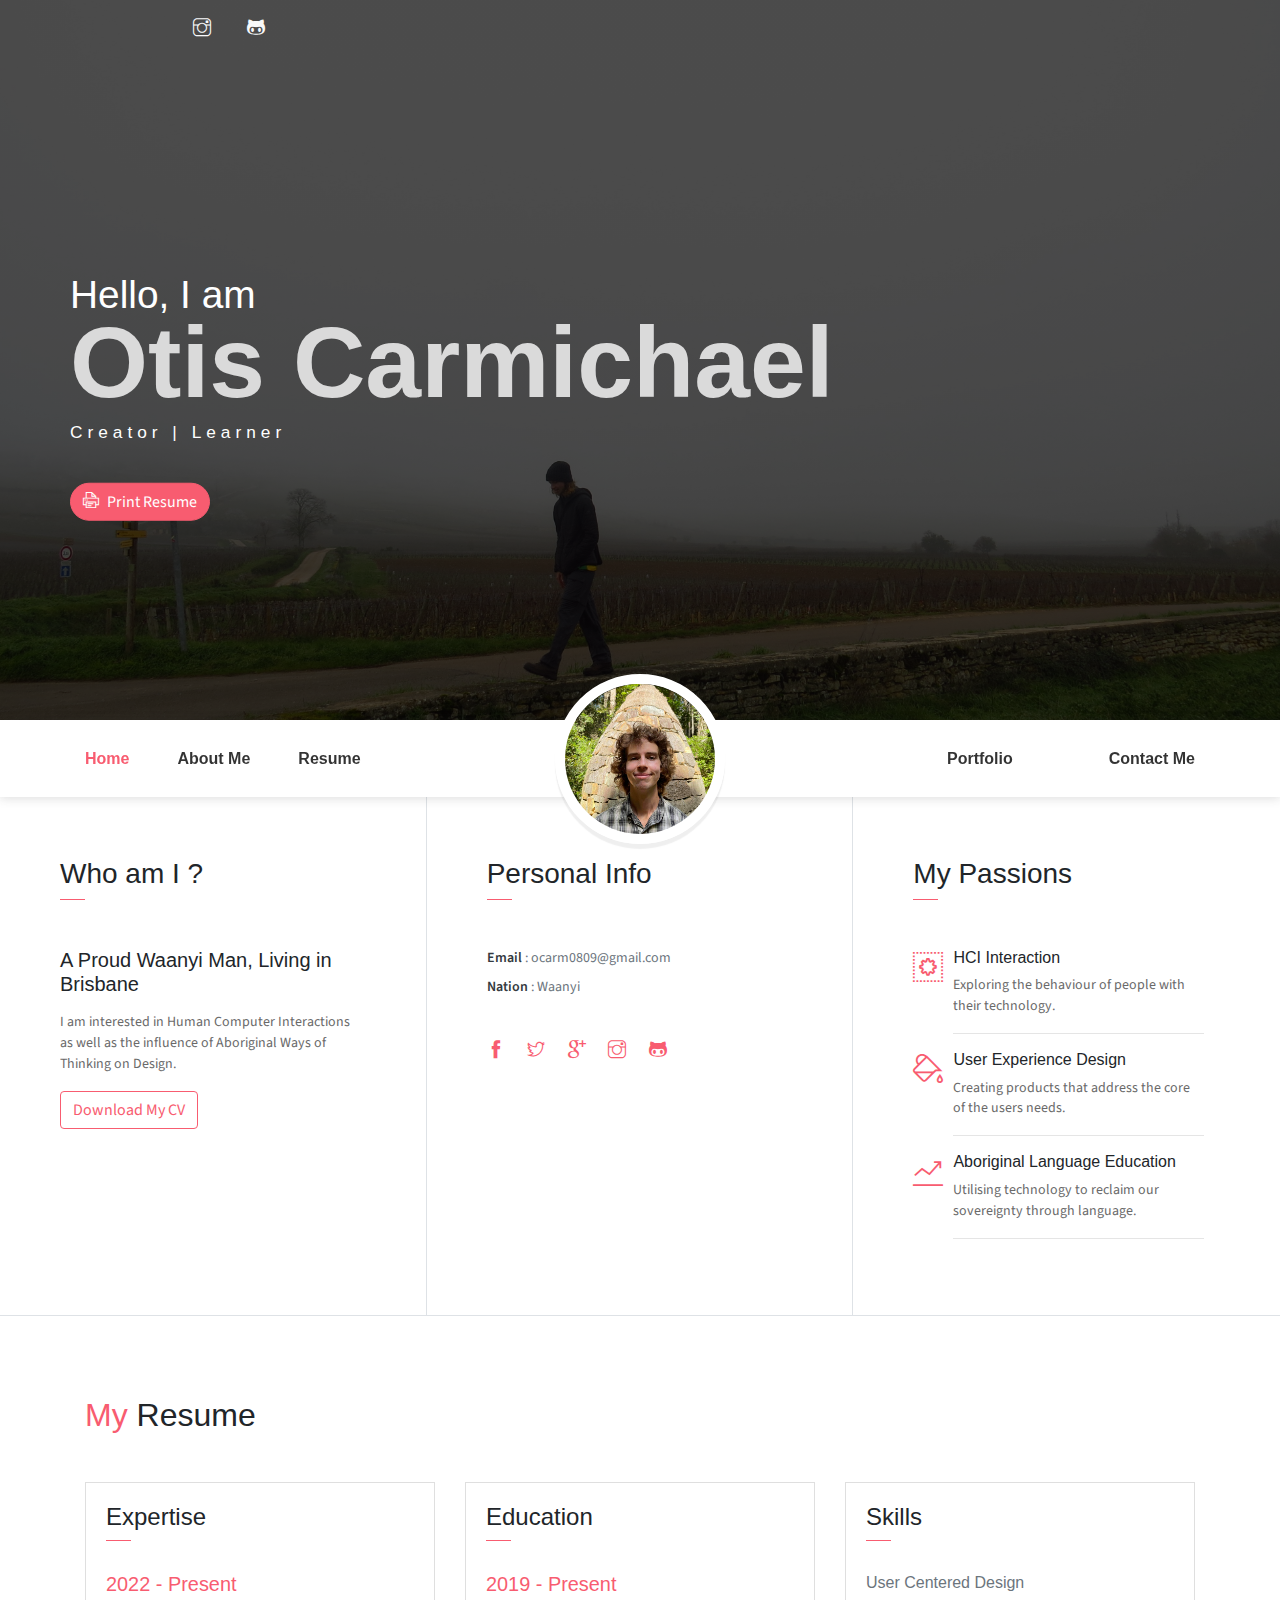
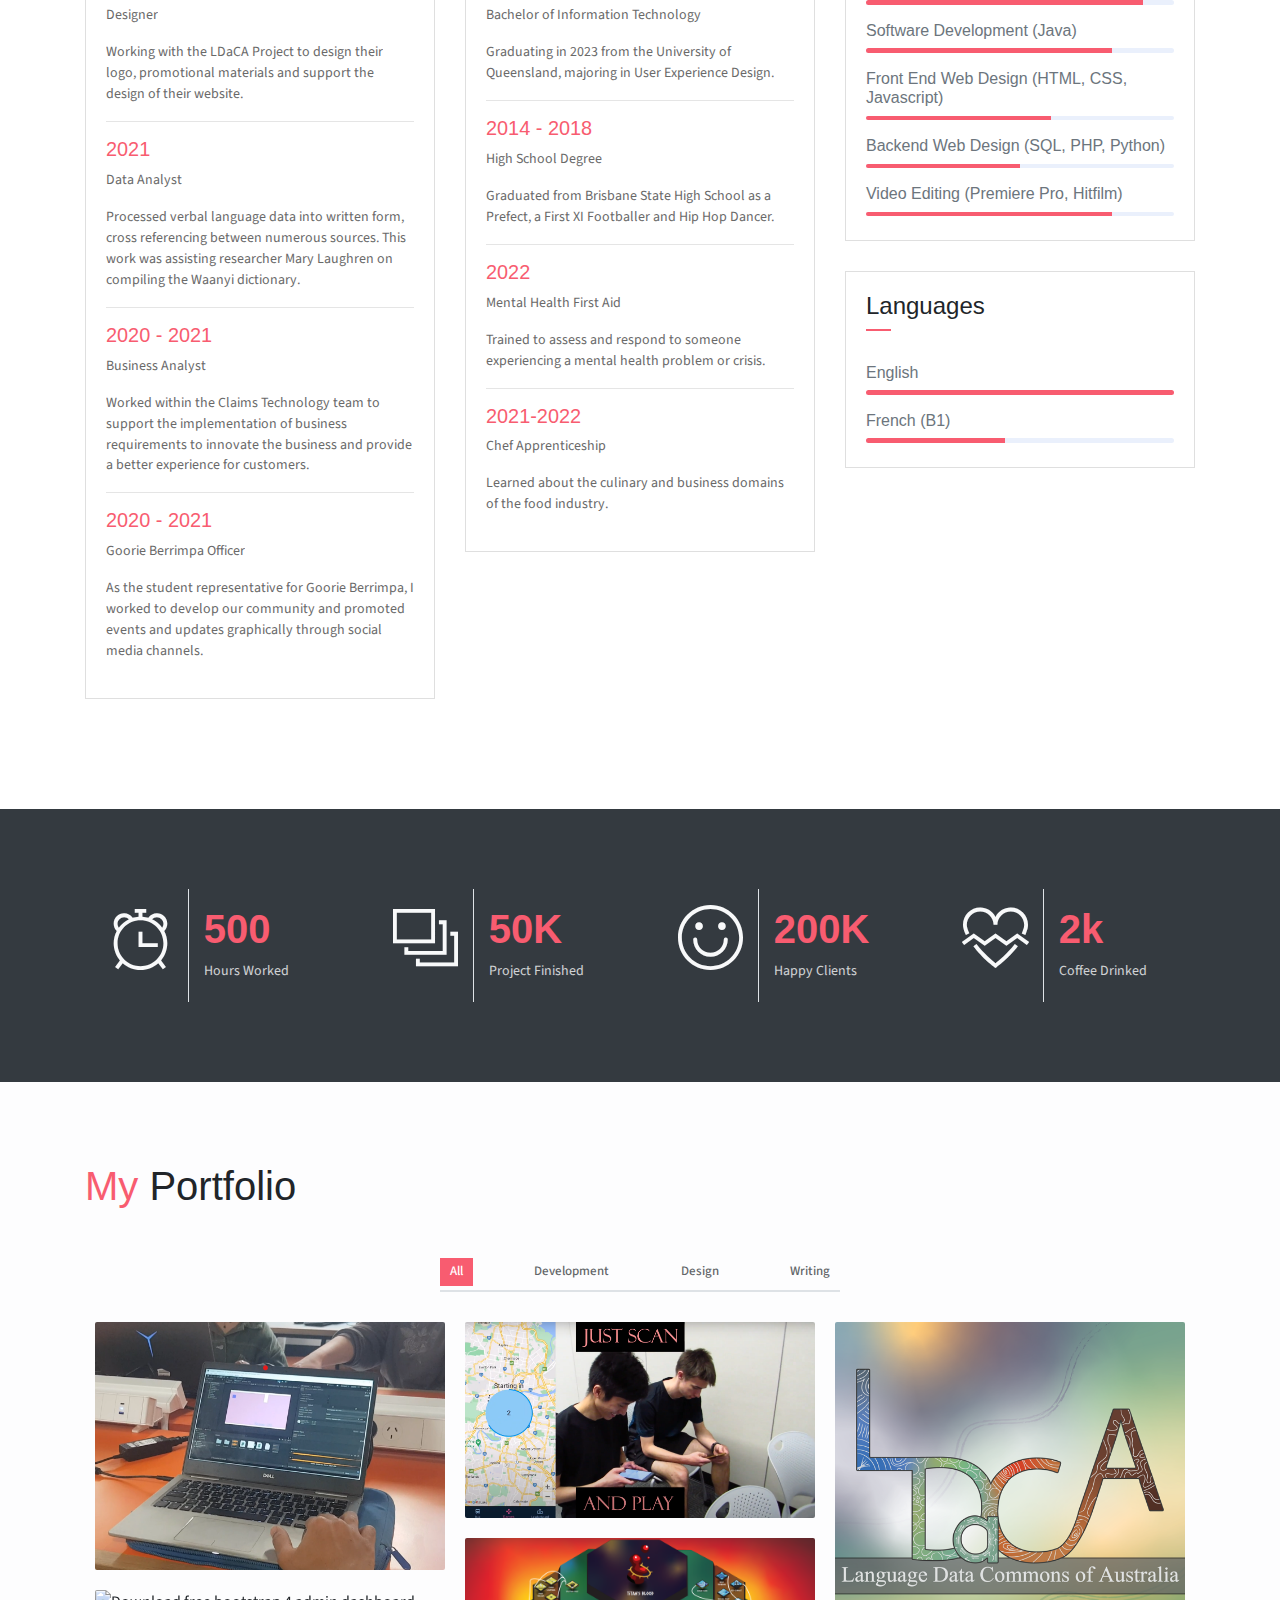
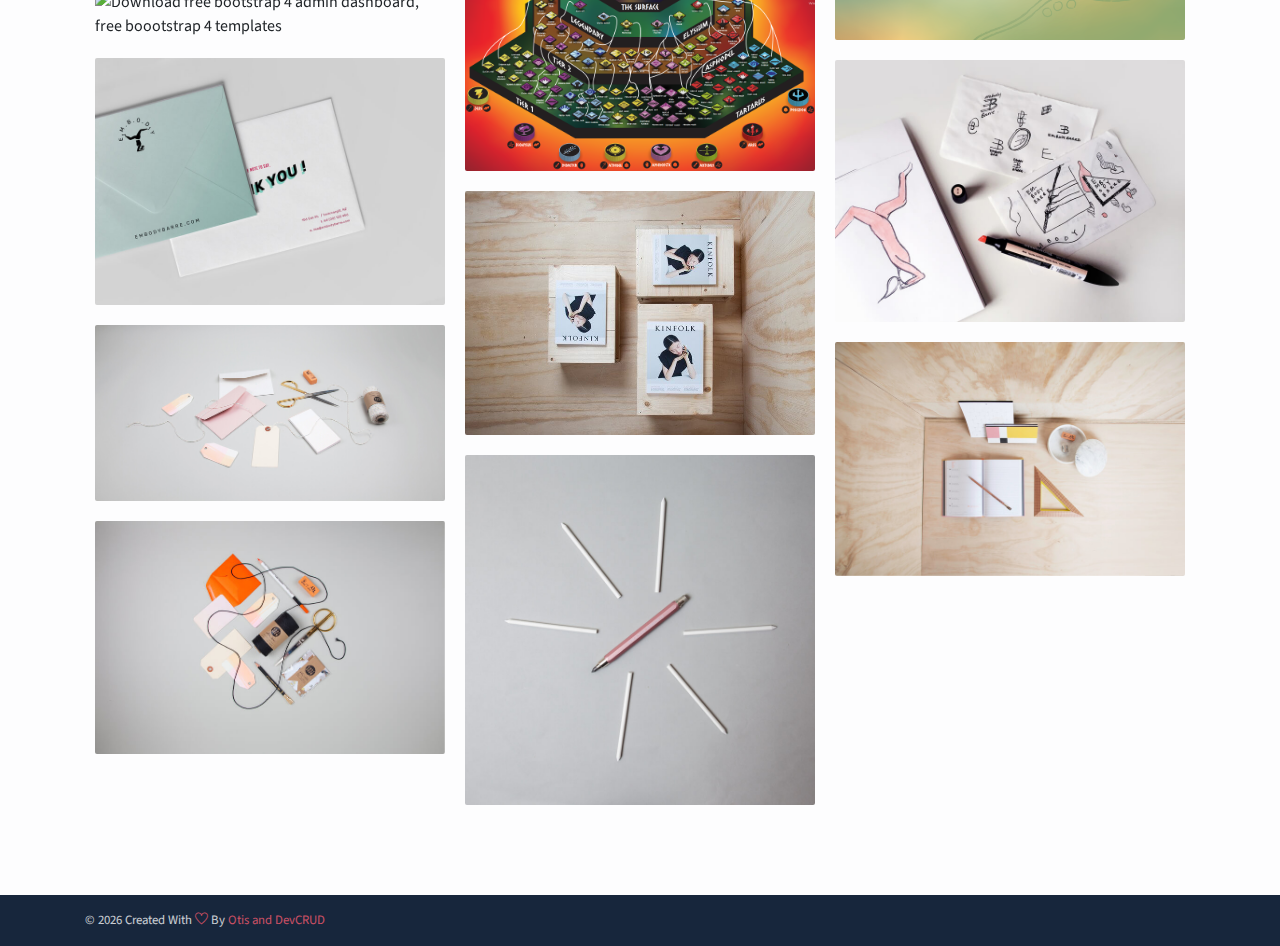
==== index.html @ 05508eeb "Adding site files" ====
<!DOCTYPE html>
<html lang="en">
<head>
	<meta charset="utf-8">
    <meta name="viewport" content="width=device-width, initial-scale=1, shrink-to-fit=no">
    <meta name="description" content="Welcome to Otis Carmichael's Portfolio">
    <meta name="author" content="Otis C">
    <title>Otis Carmichael Portfolio</title>
    <!-- font icons -->
    <link rel="stylesheet" href="assets/vendors/themify-icons/css/themify-icons.css">
    <!-- Bootstrap + JohnDoe main styles -->
	<link rel="stylesheet" href="assets/css/style.css">
</head>
<body data-spy="scroll" data-target=".navbar" data-offset="40" id="home">
    <a href="components.html" class="btn btn-primary btn-component" data-spy="affix" data-offset-top="600"><i class="ti-shift-left-alt"></i> Components</a>
    <header class="header">
        <div class="container">
            <ul class="social-icons pt-3">
                <li class="social-item"><a class="social-link text-light" href="#"><i aria-hidden="true"></i></a></li>
                <li class="social-item"><a class="social-link text-light" href="#"><i aria-hidden="true"></i></a></li>
                <li class="social-item"><a class="social-link text-light" href="#"><i aria-hidden="true"></i></a></li>
                <li class="social-item"><a class="social-link text-light" href="https://www.instagram.com/otis_carm/"><i class="ti-instagram" aria-hidden="true"></i></a></li>
                <li class="social-item"><a class="social-link text-light" href="https://github.com/otili9890"><i class="ti-github" aria-hidden="true"></i></a></li>
            </ul>
            <div class="header-content">
                <h4 class="header-subtitle" >Hello, I am</h4>
                <h1 class="header-title">Otis Carmichael</h1>
                <h6 class="header-mono" >Creator | Learner</h6>
                <a href="assets/projects/Otis Carmichael Resume 2023.pdf" download="Otis Carmichael Resume 2023">
                    <button class="btn btn-primary btn-rounded"><i class="ti-printer pr-2"></i>Print Resume</button>
                </a>
            </div>
        </div>
    </header>
    <nav class="navbar sticky-top navbar-expand-lg navbar-light bg-white" data-spy="affix" data-offset-top="510">
        <div class="container">
            <button class="navbar-toggler ml-auto" type="button" data-toggle="collapse" data-target="#navbarSupportedContent" aria-controls="navbarSupportedContent" aria-expanded="false" aria-label="Toggle navigation">
                <span class="navbar-toggler-icon"></span>
            </button>
            <div class="collapse mt-sm-20 navbar-collapse" id="navbarSupportedContent">
                <ul class="navbar-nav mr-auto">
                    <li class="nav-item">
                        <a href="#home" class="nav-link">Home</a>
                    </li>
                    <li class="nav-item">
                        <a href="#about" class="nav-link">About Me</a>
                    </li>
                    <li class="nav-item">
                        <a href="#resume" class="nav-link">Resume</a>
                    </li>
                </ul>
                <ul class="navbar-nav brand">
                    <img src="assets/imgs/avatar.jpg" alt="" class="brand-img">
                    <li class="brand-txt">
                        <h5 class="brand-title">Otis Carmichael</h5>
                        <div class="brand-subtitle">Creator | Learner</div>
                    </li>
                </ul>
                <ul class="navbar-nav ml-auto">
                    <li class="nav-item">
                        <a href="#portfolio" class="nav-link">Portfolio</a>
                    </li>
                    <li class="nav-item">
                        <a href="#blog" class="nav-link"></a>
                    </li>
                    <li class="nav-item last-item">
                        <a href="#contact" class="nav-link">Contact Me</a>
                    </li>
                </ul>
            </div>
        </div>
    </nav>
    <div class="container-fluid">
        <div id="about" class="row about-section">
            <div class="col-lg-4 about-card">
                <h3 class="font-weight-light">Who am I ?</h3>
                <span class="line mb-5"></span>
                <h5 class="mb-3">A Proud Waanyi Man, Living in Brisbane</h5>
                <p class="mt-20">I am interested in Human Computer Interactions as well as the influence of Aboriginal Ways of Thinking on Design.</p>
                <a href="assets/projects/Otis Carmichael Resume 2023.pdf" download="Otis Carmichael Resume 2023">
                    <button class="btn btn-outline-danger"><i class="icon-down-circled2 "></i>Download My CV</button>
                </a>
            </div>
            <div class="col-lg-4 about-card">
                <h3 class="font-weight-light">Personal Info</h3>
                <span class="line mb-5"></span>
                <ul class="mt40 info list-unstyled">
                    <li><span>Email</span> : ocarm0809@gmail.com</li>
                    <li><span>Nation</span> : Waanyi</li>
                </ul>
                <ul class="social-icons pt-3">
                    <li class="social-item"><a class="social-link" href="#"><i class="ti-facebook" aria-hidden="true"></i></a></li>
                    <li class="social-item"><a class="social-link" href="#"><i class="ti-twitter" aria-hidden="true"></i></a></li>
                    <li class="social-item"><a class="social-link" href="#"><i class="ti-google" aria-hidden="true"></i></a></li>
                    <li class="social-item"><a class="social-link" href="#"><i class="ti-instagram" aria-hidden="true"></i></a></li>
                    <li class="social-item"><a class="social-link" href="#"><i class="ti-github" aria-hidden="true"></i></a></li>
                </ul>  
            </div>
            <div class="col-lg-4 about-card">
                <h3 class="font-weight-light">My Passions</h3>
                <span class="line mb-5"></span>
                <div class="row">
                    <div class="col-1 text-danger pt-1"><i class="ti-widget icon-lg"></i></div>
                    <div class="col-10 ml-auto mr-3">
                        <h6>HCI Interaction</h6>
                        <p class="subtitle"> Exploring the behaviour of people with their technology.</p>
                        <hr>
                    </div>
                </div>
                <div class="row">
                    <div class="col-1 text-danger pt-1"><i class="ti-paint-bucket icon-lg"></i></div>
                    <div class="col-10 ml-auto mr-3">
                        <h6>User Experience Design</h6>
                        <p class="subtitle"> Creating products that address the core of the users needs.</p>
                        <hr>
                    </div>
                </div>
                <div class="row">
                    <div class="col-1 text-danger pt-1"><i class="ti-stats-up icon-lg"></i></div>
                    <div class="col-10 ml-auto mr-3">
                        <h6>Aboriginal Language Education</h6>
                        <p class="subtitle"> Utilising technology to reclaim our sovereignty through language.</p>
                        <hr>
                    </div>
                </div>
            </div>
        </div>
    </div>

    <!--Resume Section-->
    <section class="section" id="resume">
        <div class="container">
            <h2 class="mb-5"><span class="text-danger">My</span> Resume</h2>
            <div class="row">
                <div class="col-md-6 col-lg-4">
                    <div class="card">
                       <div class="card-header">
                            <div class="mt-2">
                                <h4>Expertise</h4>
                                <span class="line"></span>  
                            </div>
                        </div>
                        <div class="card-body">
                            <h6 class="title text-danger">2022 - Present</h6>
                            <P>Designer</P>
                            <P class="subtitle">Working with the LDaCA Project to design their logo, promotional materials and support the design of their website.</P>
                            <hr>
                            <h6 class="title text-danger">2021</h6>
                            <P>Data Analyst</P>
                            <P class="subtitle">Processed verbal language data into written form, cross referencing between numerous sources. This work was assisting researcher Mary Laughren on compiling the Waanyi dictionary.</P>
                            <hr>
                            <h6 class="title text-danger">2020 - 2021</h6>
                            <P>Business Analyst</P>
                            <P class="subtitle">Worked within the Claims Technology team to support the implementation of business requirements to innovate the business and provide a better experience for customers.</P>
                            <hr>
                            <h6 class="title text-danger">2020 - 2021</h6>
                            <P>Goorie Berrimpa Officer</P>
                            <P class="subtitle">As the student representative for Goorie Berrimpa, I worked to develop our community and promoted events and updates graphically through social media channels. </P>
                        </div>
                    </div>
                </div>
                <div class="col-md-6 col-lg-4">
                    <div class="card">
                       <div class="card-header">
                            <div class="mt-2">
                                <h4>Education</h4>
                                <span class="line"></span>  
                            </div>
                        </div>
                        <div class="card-body">
                            <h6 class="title text-danger">2019 - Present</h6>
                            <P>Bachelor of Information Technology</P>
                            <P class="subtitle">Graduating in 2023 from the University of Queensland, majoring in User Experience Design.</P>
                            <hr>
                            <h6 class="title text-danger">2014 - 2018</h6>
                            <P>High School Degree</P>
                            <P class="subtitle">Graduated from Brisbane State High School as a Prefect, a First XI Footballer and Hip Hop Dancer.</P>
                            <hr>
                            <h6 class="title text-danger">2022</h6>
                            <P>Mental Health First Aid</P>
                            <P class="subtitle">Trained to assess and respond to someone experiencing a mental health problem or crisis.</P>
                            <hr>
                            <h6 class="title text-danger">2021-2022</h6>
                            <P>Chef Apprenticeship</P>
                            <P class="subtitle">Learned about the culinary and business domains of the food industry. </P>
                            
                        </div>
                    </div>
                </div>
                <div class="col-lg-4">
                    <div class="card">
                       <div class="card-header">
                            <div class="pull-left">
                                <h4 class="mt-2">Skills</h4>
                                <span class="line"></span>  
                            </div>
                        </div>
                        <div class="card-body pb-2">
                           <h6>User Centered Design</h6>
                            <div class="progress mb-3">
                                <div class="progress-bar bg-danger" role="progressbar" style="width: 90%" aria-valuenow="25" aria-valuemin="0" aria-valuemax="100"></div>
                            </div>
                            <h6>Software Development (Java)</h6>
                            <div class="progress mb-3">
                                <div class="progress-bar bg-danger" role="progressbar" style="width: 80%" aria-valuenow="25" aria-valuemin="0" aria-valuemax="100"></div>
                            </div>
                            <h6>Front End Web Design (HTML, CSS, Javascript)</h6>
                            <div class="progress mb-3">
                                <div class="progress-bar bg-danger" role="progressbar" style="width: 60%" aria-valuenow="25" aria-valuemin="0" aria-valuemax="100"></div>
                            </div>
                            <h6>Backend Web Design (SQL, PHP, Python)</h6>
                            <div class="progress mb-3">
                                <div class="progress-bar bg-danger" role="progressbar" style="width: 50%" aria-valuenow="50" aria-valuemin="0" aria-valuemax="100"></div>
                            </div>
                            <h6>Video Editing (Premiere Pro, Hitfilm)</h6>
                            <div class="progress mb-3">
                                <div class="progress-bar bg-danger" role="progressbar" style="width: 80%" aria-valuenow="50" aria-valuemin="0" aria-valuemax="100"></div>
                            </div>
                        </div>
                    </div>
                    <div class="card">
                       <div class="card-header">
                            <div class="pull-left">
                                <h4 class="mt-2">Languages</h4>
                                <span class="line"></span>  
                            </div>
                        </div>
                        <div class="card-body pb-2">
                           <h6>English</h6>
                            <div class="progress mb-3">
                                <div class="progress-bar bg-danger" role="progressbar" style="width: 100%" aria-valuenow="25" aria-valuemin="0" aria-valuemax="100"></div>
                            </div>
                            <h6>French (B1)</h6>
                            <div class="progress mb-3">
                                <div class="progress-bar bg-danger" role="progressbar" style="width: 45%" aria-valuenow="25" aria-valuemin="0" aria-valuemax="100"></div>
                            </div>
                        </div>
                    </div>
                </div>
            </div>
        </div>
    </section>

    <section class="section bg-dark text-center">
        <div class="container">
            <div class="row text-center">
                <div class="col-md-6 col-lg-3">
                    <div class="row ">
                        <div class="col-5 text-right text-light border-right py-3">
                            <div class="m-auto"><i class="ti-alarm-clock icon-xl"></i></div>
                        </div>
                        <div class="col-7 text-left py-3">
                            <h1 class="text-danger font-weight-bold font40">500</h1>
                            <p class="text-light mb-1">Hours Worked</p>
                        </div>
                    </div>
                </div>
                <div class="col-md-6 col-lg-3">
                    <div class="row">
                        <div class="col-5 text-right text-light border-right py-3">
                            <div class="m-auto"><i class="ti-layers-alt icon-xl"></i></div>
                        </div>
                        <div class="col-7 text-left py-3">
                            <h1 class="text-danger font-weight-bold font40">50K</h1>
                            <p class="text-light mb-1">Project Finished</p>
                        </div>
                    </div>
                </div>
                <div class="col-md-6 col-lg-3">
                    <div class="row">
                        <div class="col-5 text-right text-light border-right py-3">
                            <div class="m-auto"><i class="ti-face-smile icon-xl"></i></div>
                        </div>
                        <div class="col-7 text-left py-3">
                            <h1 class="text-danger font-weight-bold font40">200K</h1>
                            <p class="text-light mb-1">Happy Clients</p>
                        </div>
                    </div>
                </div>
                <div class="col-md-6 col-lg-3">
                    <div class="row">
                        <div class="col-5 text-right text-light border-right py-3">
                            <div class="m-auto"><i class="ti-heart-broken icon-xl"></i></div>
                        </div>
                        <div class="col-7 text-left py-3">
                            <h1 class="text-danger font-weight-bold font40">2k</h1>
                            <p class="text-light mb-1">Coffee Drinked</p>
                        </div>
                    </div>
                </div>
            </div>
        </div>
    </section>

    <!-- Portfolio Section -->
    <section class="section bg-custom-gray" id="portfolio">
        <div class="container">
            <h1 class="mb-5"><span class="text-danger">My</span> Portfolio</h1>
            <div class="portfolio">
                <div class="filters">
                    <a href="#" data-filter=".new" class="active">
                        All
                    </a>
                    <a href="#" data-filter=".web">
                        Development
                    </a>
                    <a href="#" data-filter=".design">
                        Design
                    </a>
                    <a href="#" data-filter=".writing">
                        Writing
                    </a>
                </div>
                <div class="portfolio-container"> 
                    <div class="col-md-6 col-lg-4 web new">
                        <div class="portfolio-item">
                            <img src="assets/projects/Game Prototype.png" class="img-fluid" alt="Download free bootstrap 4 admin dashboard, free boootstrap 4 templates">
                            <div class="content-holder">
                                <a class="img-popup" target="_blank" href="https://youtu.be/6tBdDnN5FqE">
                                    <div class="text-holder">
                                        <h6 class="title" style="color: white;">Game Prototype</h6>
                                        <p class="subtitle">Prototype that was developed to explore the potential of novel physical interactions. </p>
                                    </div>
                                </a>
                            </div>   
                        </div>             
                    </div>
                    <div class="col-md-6 col-lg-4 web new">
                        <div class="portfolio-item">
                            <img src="assets/projects/GeoBus.png" class="img-fluid" alt="Download free bootstrap 4 admin dashboard, free boootstrap 4 templates">
                            <div class="content-holder">
                                <a class="img-popup" target="_blank" href="https://youtu.be/jfD7cc7Hgf4">
                                    <div class="text-holder">
                                        <h6 class="title" style="color: white;">GeoBus App</h6>
                                        <p class="subtitle">Using live bus data and AR technology to enhance your bus experience.</p>
                                    </div>
                                </a>
                            </div> 
                        </div>                         
                    </div>
                    <div class="col-md-6 col-lg-4 design new">
                        <div class="portfolio-item">
                            <img src="assets/projects/LDaCA_logo.png" class="img-fluid" alt="LDaCA Logo">                         
                            <div class="content-holder">
                                <a class="img-popup" target="_blank" href="assets/projects/LDaCA Banner.png">
                                    <div class="text-holder">
                                        <h6 class="title" style="color: white;">LDaCA Design Work</h6>
                                        <p class="subtitle">Creating a story through engaging design.</p>
                                    </div>
                                </a>
                            </div>    
                        </div>              
                    </div> 
                    <div class="col-md-6 col-lg-4 web">
                        <div class="portfolio-item">
                            <img src="assets/imgs/web-4.jpg" class="img-fluid" alt="Download free bootstrap 4 admin dashboard, free boootstrap 4 templates">
                            <div class="content-holder">
                                <a class="img-popup" href="assets/imgs/web-4.jpg"></a>
                                <div class="text-holder">
                                    <h6 class="title">WEB</h6>
                                    <p class="subtitle">Expedita corporis doloremque velit in totam!</p>
                                </div>
                            </div>
                        </div>                                                     
                    </div>

                    <div class="col-md-6 col-lg-4 design new"> 
                        <div class="portfolio-item">
                            <img src="assets/projects/Hades Infographic Screenshot.png" class="img-fluid" alt="Download free bootstrap 4 admin dashboard, free boootstrap 4 templates">                               
                            <div class="content-holder">
                                <a class="img-popup" target="_blank" href="assets/projects/Hades Infographic.pdf">
                                    <div class="text-holder">
                                        <h6 class="title" style="color: white;">Hades Poster Design</h6>
                                        <p class="subtitle">Data about Hades, the 2020 video game, presented as an infographic.</p>
                                    </div>
                                </a>
                            </div>
                        </div>                                                       
                    </div> 
                    <div class="col-md-6 col-lg-4 design new">
                        <div class="portfolio-item">
                            <img src="assets/projects/Not Your Teepeecal Dome.png" class="img-fluid" alt="Download free bootstrap 4 admin dashboard, free boootstrap 4 templates">  
                           <div class="content-holder">
                                <a class="img-popup" href="https://youtu.be/LQ0v0s-sr1s">
                                    <div class="text-holder">
                                        <h6 class="title" style="color: white;">Not Your Teepeecal Dome</h6>
                                        <p class="subtitle">A design challenge, seeking to create innovative campus experiences.</p>
                                    </div>
                                </a>
                            </div>
                        </div>                                                     
                    </div>
                    <div class="col-md-6 col-lg-4 design new">
                        <div class="portfolio-item">
                            <img src="assets/imgs/advertising-3.jpg" class="img-fluid" alt="Download free bootstrap 4 admin dashboard, free boootstrap 4 templates">       
                           <div class="content-holder">
                                <a class="img-popup" href="assets/imgs/advertising-3.jpg"></a>
                                <div class="text-holder">
                                    <h6 class="title">ADVERSITING</h6>
                                    <p class="subtitle">Expedita corporis doloremque velit in totam!</p>
                                </div>
                            </div>
                        </div>                                                       
                    </div> 
                    <div class="col-md-6 col-lg-4 design new"> 
                        <div class="portfolio-item">
                            <img src="assets/imgs/advertising-4.jpg" class="img-fluid" alt="Download free bootstrap 4 admin dashboard, free boootstrap 4 templates">            
                            <div class="content-holder">
                                <a class="img-popup" href="assets/imgs/advertising-4.jpg"></a>
                                <div class="text-holder">
                                    <h6 class="title">ADVERTISING</h6>
                                    <p class="subtitle">Expedita corporis doloremque velit in totam!</p>
                                </div>
                            </div>
                        </div>
                                
                    </div> 
                    <div class="col-md-6 col-lg-4 writing new">
                        <div class="portfolio-item">
                            <img src="assets/imgs/branding-1.jpg" class="img-fluid" alt="Download free bootstrap 4 admin dashboard, free boootstrap 4 templates">                        
                            <div class="content-holder">
                                <a class="img-popup" href="assets/imgs/branding-1.jpg"></a>
                                <div class="text-holder">
                                    <h6 class="title">BRANDING</h6>
                                    <p class="subtitle">Expedita corporis doloremque velit in totam!</p>
                                </div>
                            </div> 
                        </div>
                    </div> 
                    <div class="col-md-6 col-lg-4 writing new">
                        <div class="portfolio-item">
                            <img src="assets/imgs/branding-2.jpg" class="img-fluid" alt="Download free bootstrap 4 admin dashboard, free boootstrap 4 templates">  
                            <div class="content-holder">
                                <a class="img-popup" href="assets/imgs/branding-2.jpg"></a>
                                <div class="text-holder">
                                    <h6 class="title">BRANDING</h6>
                                    <p class="subtitle">Expedita corporis doloremque velit in totam!</p>
                                </div>
                            </div>
                        </div>                                                     
                    </div> 
                    <div class="col-md-6 col-lg-4 writing new">
                        <div class="portfolio-item">
                            <img src="assets/imgs/branding-3.jpg" class="img-fluid" alt="Download free bootstrap 4 admin dashboard, free boootstrap 4 templates">   
                            <div class="content-holder">
                                <a class="img-popup" href="assets/imgs/branding-3.jpg"></a>
                                <div class="text-holder">
                                    <h6 class="title">BRANDING</h6>
                                    <p class="subtitle">Expedita corporis doloremque velit in totam!</p>
                                </div>
                            </div>
                        </div>                                                    
                    </div> 
                    <div class="col-md-6 col-lg-4 writing new">
                        <div class="portfolio-item">
                            <img src="assets/imgs/branding-4.jpg" class="img-fluid" alt="Download free bootstrap 4 admin dashboard, free boootstrap 4 templates">                      
                            <div class="content-holder">
                                <a class="img-popup" href="assets/imgs/branding-4.jpg"></a>
                                <div class="text-holder">
                                    <h6 class="title">BRANDING</h6>
                                    <p class="subtitle">Expedita corporis doloremque velit in totam!</p>
                                </div>
                            </div>
                        </div>                                                      
                    </div> 
                    <div class="col-md-6 col-lg-4 writing new">
                        <div class="portfolio-item">
                            <img src="assets/imgs/branding-5.jpg" class="img-fluid" alt="Download free bootstrap 4 admin dashboard, free boootstrap 4 templates">          
                            <div class="content-holder">
                                <a class="img-popup" href="assets/imgs/branding-5.jpg"></a>
                                <div class="text-holder">
                                    <h6 class="title">BRANDING</h6>
                                    <p class="subtitle">Expedita corporis doloremque velit in totam!</p>
                                </div>
                            </div>
                        </div>                                                   
                    </div>
                </div> 
            </div>  
        </div>            
    </section>
    <!-- End of portfolio section -->

    <!-- Commenting Out Until Needed
    <section class="section" id="service">
        <div class="container">
            <h2 class="mb-5 pb-4"><span class="text-danger">My</span> Services</h2>
            <div class="row">
                <div class="col-md-4 col-sm-6">
                    <div class="card mb-5">
                       <div class="card-header has-icon">
                            <i class="ti-vector text-danger" aria-hidden="true"></i>
                        </div>
                        <div class="card-body px-4 py-3">
                            <h5 class="mb-3 card-title text-dark">Ullam</h5>
                            <P class="subtitle">Lorem ipsum dolor sit amet, consectetur adipisicing elit. Ullam commodi provident, dolores reiciendis enim pariatur error optio, tempora ex, nihil nesciunt! In praesentium sunt commodi, unde ipsam ex veritatis laboriosam dolor asperiores suscipit blanditiis, dignissimos quos nesciunt nulla aperiam officia.</P>
                        </div>
                    </div>
                </div>
                <div class="col-md-4 col-sm-6">
                    <div class="card mb-5">
                       <div class="card-header has-icon">
                            <i class="ti-write text-danger" aria-hidden="true"></i>
                        </div>
                        <div class="card-body px-4 py-3">
                            <h5 class="mb-3 card-title text-dark">Asperiores</h5>
                            <P class="subtitle">Lorem ipsum dolor sit amet, consectetur adipisicing elit. Ullam commodi provident, dolores reiciendis enim pariatur error optio, tempora ex, nihil nesciunt! In praesentium sunt commodi, unde ipsam ex veritatis laboriosam dolor asperiores suscipit blanditiis, dignissimos quos nesciunt nulla aperiam officia.</P>
                        </div>
                    </div>
                </div>
                <div class="col-md-4 col-sm-6">
                    <div class="card mb-5">
                       <div class="card-header has-icon">
                            <i class="ti-package text-danger" aria-hidden="true"></i>
                        </div>
                        <div class="card-body px-4 py-3">
                            <h5 class="mb-3 card-title text-dark">Tempora</h5>
                            <P class="subtitle">Lorem ipsum dolor sit amet, consectetur adipisicing elit. Ullam commodi provident, dolores reiciendis enim pariatur error optio, tempora ex, nihil nesciunt! In praesentium sunt commodi, unde ipsam ex veritatis laboriosam dolor asperiores suscipit blanditiis, dignissimos quos nesciunt nulla aperiam officia.</P>
                        </div>
                    </div>
                </div>
                <div class="col-md-4 col-sm-6">
                    <div class="card mb-5">
                       <div class="card-header has-icon">
                            <i class="ti-map-alt text-danger" aria-hidden="true"></i>
                        </div>
                        <div class="card-body px-4 py-3">
                            <h5 class="mb-3 card-title text-dark">Provident</h5>
                            <P class="subtitle">Lorem ipsum dolor sit amet, consectetur adipisicing elit. Ullam commodi provident, dolores reiciendis enim pariatur error optio, tempora ex, nihil nesciunt! In praesentium sunt commodi, unde ipsam ex veritatis laboriosam dolor asperiores suscipit blanditiis, dignissimos quos nesciunt nulla aperiam officia.</P>
                        </div>
                    </div>
                </div>
                <div class="col-md-4 col-sm-6">
                    <div class="card mb-5">
                       <div class="card-header has-icon">
                            <i class="ti-bar-chart text-danger" aria-hidden="true"></i>
                        </div>
                        <div class="card-body px-4 py-3">
                            <h5 class="mb-3 card-title text-dark">Consectetur</h5>
                            <P class="subtitle">Lorem ipsum dolor sit amet, consectetur adipisicing elit. Ullam commodi provident, dolores reiciendis enim pariatur error optio, tempora ex, nihil nesciunt! In praesentium sunt commodi, unde ipsam ex veritatis laboriosam dolor asperiores suscipit blanditiis, dignissimos quos nesciunt nulla aperiam officia.</P>
                        </div>
                    </div>
                </div>
                <div class="col-md-4 col-sm-6">
                    <div class="card mb-5">
                       <div class="card-header has-icon">
                            <i class="ti-support text-danger" aria-hidden="true"></i>
                        </div>
                        <div class="card-body px-4 py-3">
                            <h5 class="mb-3 card-title text-dark">Veritatis</h5>
                            <P class="subtitle">Lorem ipsum dolor sit amet, consectetur adipisicing elit. Ullam commodi provident, dolores reiciendis enim pariatur error optio, tempora ex, nihil nesciunt! In praesentium sunt commodi, unde ipsam ex veritatis laboriosam dolor asperiores suscipit blanditiis, dignissimos quos nesciunt nulla aperiam officia.</P>
                        </div>
                    </div>
                </div>
            </div>
        </div>
    </section>

    <section class="section bg-custom-gray" id="price">
        <div class="container">
            <h1 class="mb-5"><span class="text-danger">Packs</span> Pricing</h1>
            <div class="row align-items-center">
                <div class="col-md-6 col-lg-3">
                    <div class="price-card text-center mb-4">
                        <h3 class="price-card-title">Free</h3>
                        <div class="price-card-cost">
                            <sup class="ti-money"></sup>
                            <span class="num">0</span>
                            <span class="date">MO</span>
                        </div>
                        <ul class="list">
                            <li class="list-item">5 <span class="text-muted">Project</span></li>
                            <li class="list-item">1GB <span class="text-muted">Storage</span></li>
                            <li class="list-item"><span class="text-muted">No Domain</span></li>
                            <li class="list-item">1 <span class="text-muted">User</span></li>
                        </ul>
                        <button class="btn btn-primary btn-rounded w-lg">Subscribe</button>
                    </div>
                </div>
                <div class="col-md-6 col-lg-3">
                    <div class="price-card text-center mb-4">
                        <h3 class="price-card-title">Basic</h3>
                        <div class="price-card-cost">
                            <sup class="ti-money"></sup>
                            <span class="num">10</span>
                            <span class="date">MO</span>
                        </div>
                        <ul class="list">
                            <li class="list-item">50 <span class="text-muted">Project</span></li>
                            <li class="list-item">10GB <span class="text-muted">Storage</span></li>
                            <li class="list-item">1<span class="text-muted">Domain</span></li>
                            <li class="list-item">5 <span class="text-muted">User</span></li>
                        </ul>
                        <button class="btn btn-primary btn-rounded w-lg">Subscribe</button>
                    </div>
                </div>
                <div class="col-md-6 col-lg-3">
                    <div class="price-card text-center price-card-requried mb-4">
                        <h3 class="price-card-title">Exclusive</h3>
                        <div class="price-card-cost">
                            <sup class="ti-money"></sup>
                            <span class="num">25</span>
                            <span class="date">MO</span>
                        </div>
                        <ul class="list">
                            <li class="list-item">150 <span class="text-muted">Project</span></li>
                            <li class="list-item">15GB <span class="text-muted">Storage</span></li>
                            <li class="list-item">5<span class="text-muted"> Domain</span></li>
                            <li class="list-item">15<span class="text-muted">User</span></li>
                        </ul>
                        <button class="btn btn-primary btn-rounded w-lg">Subscribe</button>
                    </div>
                </div>
                <div class="col-md-6 col-lg-3">
                    <div class="price-card text-center mb-4">
                        <h3 class="price-card-title">Pro</h3>
                        <div class="price-card-cost">
                            <sup class="ti-money"></sup>
                            <span class="num">99</span>
                            <span class="date">MO</span>
                        </div>
                        <ul class="list">
                            <li class="list-item">500 <span class="text-muted">Project</span></li>
                            <li class="list-item">1000GB <span class="text-muted">Storage</span></li>
                            <li class="list-item">10<span class="text-muted"> Domain</span></li>
                            <li class="list-item">Unlimite<span class="text-muted">User</span></li>
                        </ul>
                        <button class="btn btn-primary btn-rounded w-lg">Subscribe</button>
                    </div>
                </div>
            </div>
        </div>
    </section>
    <section class="section bg-dark py-5">
        <div class="container text-center">
            <h2 class="text-light mb-5 font-weight-normal">I Am Available For FreeLance</h2>
            <button class="btn bg-primary w-lg" >Hire me</button>
        </div>
    </section>


    <section class="section" id="blog">
        <div class="container">
            <h2 class="mb-5">Latest <span class="text-danger">News</span></h2>
            <div class="row">
                <div class="blog-card">
                    <div class="img-holder">
                        <img src="assets/imgs/blog1.jpg" alt="Download free bootstrap 4 landing page, free boootstrap 4 templates, Download free bootstrap 4.1 landing page, free boootstrap 4.1.1 templates, meyawo Landing page">
                    </div>
                    <div class="content-holder">
                        <h6 class="title">Consectetur adipisicing elit</h6>

                        <p class="post-details">
                            <a href="#">By: Admin</a>
                            <a href="#"><i class="ti-heart text-danger"></i> 234</a>
                            <a href="#"><i class="ti-comment"></i> 123</a>
                        </p>
                        
                        <p>Lorem ipsum dolor sit amet, consectetur adipisicing elit. Amet nesciunt qui sit velit delectus voluptates, repellat ipsum culpa id deleniti. Rerum debitis facilis accusantium neque numquam mollitia modi quasi distinctio.</p>

                        <p><b>Necessitatibus nihil impedit! Ex nisi eveniet, dolor aliquid consequuntur repudiandae.</b></p>
                        <p>Magnam in repellat enim harum omnis aperiam! Explicabo illo, commodi, dolor blanditiis cupiditate harum nisi vero accusamus laudantium voluptatibus dolores quae obcaecati.</p>

                        <a href="#" class="read-more">Read more <i class="ti-angle-double-right"></i></a>
                    </div>
                </div>
                <div class="blog-card">
                    <div class="img-holder">
                        <img src="assets/imgs/blog2.jpg" alt="Download free bootstrap 4 landing page, free boootstrap 4 templates, Download free bootstrap 4.1 landing page, free boootstrap 4.1.1 templates, meyawo Landing page">
                    </div>
                    <div class="content-holder">
                        <h6 class="title">Explicabo illo</h6>

                        <p class="post-details">
                            <a href="#">By: Admin</a>
                            <a href="#"><i class="ti-heart text-danger"></i> 456</a>
                            <a href="#"><i class="ti-comment"></i> 264</a>
                        </p>
                        
                        <p>Lorem ipsum dolor sit amet, consectetur adipisicing elit. Impedit excepturi laborum enim, vitae ipsam atque eum, ad iusto consequuntur voluptas, esse doloribus. Perferendis porro quisquam vitae exercitationem aliquid, minus eos laborum repudiandae, cumque debitis iusto omnis praesentium? Laborum placeat sit adipisci illum tempore maxime, esse qui quae? Molestias excepturi corporis similique doloribus. Esse vitae earum architecto nulla non dolores illum at perspiciatis quod, et deleniti cupiditate reiciendis harum facere, delectus eum commodi soluta distinctio sit repudiandae possimus sunt. Ipsum, rem.</p>

                        <a href="#" class="read-more">Read more <i class="ti-angle-double-right"></i></a>
                    </div>
                </div>
                <div class="blog-card">
                    <div class="img-holder">
                        <img src="assets/imgs/blog3.jpg" alt="Download free bootstrap 4 landing page, free boootstrap 4 templates, Download free bootstrap 4.1 landing page, free boootstrap 4.1.1 templates, meyawo Landing page">
                    </div>
                    <div class="content-holder">
                        <h4 class="title">Porro Quisqua</h4>

                        <p class="post-details">
                            <a href="#">By: Admin</a>
                            <a href="#"><i class="ti-heart text-danger"></i> 431</a>
                            <a href="#"><i class="ti-comment"></i> 312</a>
                        </p>
                        
                        <p> consectetur adipisicing elit. Impedit excepturi laborum enim, vitae ipsam atque eum, ad iusto consequuntur voluptas, esse doloribus. Perferendis porro quisquam vitae exercitationem aliquid, minus eos laborum repudiandae, cumque debitis iusto omnis praesentium? Laborum placeat sit adipisci illum tempore maxime, esse qui quae? Molestias excepturi corporis similique doloribus. Esse vitae earum architecto nulla non dolores illum at perspiciatis quod, et deleniti cupiditate reiciendis harum facere, delectus eum commodi soluta distinctio sit repudiandae possimus sunt. Ipsum, rem.</p>

                        <a href="#" class="read-more">Read more <i class="ti-angle-double-right"></i></a>
                    </div>
                </div>

            </div>
        </div>
    </section>

    <div class="section contact" id="contact">
        <div id="map" class="map"></div>
        <div class="container">
            <div class="row">
                <div class="col-lg-8">
                    <div class="contact-form-card">
                        <h4 class="contact-title">Send a message</h4>
                        <form action="">
                            <div class="form-group">
                                <input  class="form-control" type="text" placeholder="Name *" required>
                            </div>
                            <div class="form-group">
                                <input class="form-control" type="email" placeholder="Email *" required>
                            </div>
                            <div class="form-group">
                                <textarea class="form-control" id=" placeholder="Message *" rows="7" required></textarea>
                            </div>
                            <div class="form-group ">
                                <button type="submit" class="form-control btn btn-primary" >Send Message</button>
                            </div>
                        </form>
                    </div>
                </div>
                <div class="col-lg-4">
                    <div class="contact-info-card">
                        <h4 class="contact-title">Get in touch</h4>
                        <div class="row mb-2">
                            <div class="col-1 pt-1 mr-1">
                                <i class="ti-mobile icon-md"></i>
                            </div>
                            <div class="col-10 ">
                                <h6 class="d-inline">Phone : <br> <span class="text-muted">+ (123) 456-789</span></h6>
                            </div>
                        </div>
                        <div class="row mb-2">
                            <div class="col-1 pt-1 mr-1">
                                <i class="ti-map-alt icon-md"></i>
                            </div>
                            <div class="col-10">
                                <h6 class="d-inline">Address :<br> <span class="text-muted">12345 Fake ST NoWhere AB Country.</span></h6>
                            </div>
                        </div>
                        <div class="row mb-2">
                            <div class="col-1 pt-1 mr-1">
                                <i class="ti-envelope icon-md"></i>
                            </div>
                            <div class="col-10">
                                <h6 class="d-inline">Email :<br> <span class="text-muted">info@website.com</span></h6>
                            </div>
                        </div>
                        <ul class="social-icons pt-4">
                            <li class="social-item"><a class="social-link text-dark" href="#"><i class="ti-facebook" aria-hidden="true"></i></a></li>
                            <li class="social-item"><a class="social-link text-dark" href="#"><i class="ti-twitter" aria-hidden="true"></i></a></li>
                            <li class="social-item"><a class="social-link text-dark" href="#"><i class="ti-google" aria-hidden="true"></i></a></li>
                            <li class="social-item"><a class="social-link text-dark" href="#"><i class="ti-instagram" aria-hidden="true"></i></a></li>
                            <li class="social-item"><a class="social-link text-dark" href="#"><i class="ti-github" aria-hidden="true"></i></a></li>
                        </ul> 
                    </div>
                </div>
            </div>

        </div>
    </div> -->
    <footer class="footer py-3">
        <div class="container">
            <p class="small mb-0 text-light">
                &copy; <script>document.write(new Date().getFullYear())</script> Created With <i class="ti-heart text-danger"></i> By <a target="_blank"><span class="text-danger" title="Bootstrap 4 Themes and Dashboards"> Otis and DevCRUD</span></a> 
            </p>
        </div>
    </footer>

	<!-- core  -->
    <script src="assets/vendors/jquery/jquery-3.4.1.js"></script>
    <script src="assets/vendors/bootstrap/bootstrap.bundle.js"></script>

    <!-- bootstrap 3 affix -->
    <script src="assets/vendors/bootstrap/bootstrap.affix.js"></script>

    <!-- Isotope  -->
    <script src="assets/vendors/isotope/isotope.pkgd.js"></script>
    
    <!-- Google mpas -->
    <script async defer src="https://maps.googleapis.com/maps/api/js?key=AIzaSyCtme10pzgKSPeJVJrG1O3tjR6lk98o4w8&callback=initMap"></script>

    <!-- JohnDoe js -->
    <script src="assets/js/johndoe.js"></script>

</body>
</html>
---- assets/vendors/themify-icons/css/themify-icons.css ----
@font-face {
	font-family: 'themify';
	src:url("../fonts/themify.eot?-fvbane");
	src:url("../fonts/themify.eot?#iefix-fvbane") format("embedded-opentype"),
		url("../fonts/themify.woff?-fvbane") format("woff"),
		url("../fonts/themify.ttf?-fvbane") format("truetype"),
		url("../fonts/themify.svg?-fvbane#themify") format("svg");
	font-weight: normal;
	font-style: normal;
}

[class^="ti-"], [class*=" ti-"] {
	font-family: 'themify';
	speak: none;
	font-style: normal;
	font-weight: normal;
	font-variant: normal;
	text-transform: none;
	line-height: 1;

	/* Better Font Rendering =========== */
	-webkit-font-smoothing: antialiased;
	-moz-osx-font-smoothing: grayscale;
}

.ti-wand:before {
	content: "\e600";
}
.ti-volume:before {
	content: "\e601";
}
.ti-user:before {
	content: "\e602";
}
.ti-unlock:before {
	content: "\e603";
}
.ti-unlink:before {
	content: "\e604";
}
.ti-trash:before {
	content: "\e605";
}
.ti-thought:before {
	content: "\e606";
}
.ti-target:before {
	content: "\e607";
}
.ti-tag:before {
	content: "\e608";
}
.ti-tablet:before {
	content: "\e609";
}
.ti-star:before {
	content: "\e60a";
}
.ti-spray:before {
	content: "\e60b";
}
.ti-signal:before {
	content: "\e60c";
}
.ti-shopping-cart:before {
	content: "\e60d";
}
.ti-shopping-cart-full:before {
	content: "\e60e";
}
.ti-settings:before {
	content: "\e60f";
}
.ti-search:before {
	content: "\e610";
}
.ti-zoom-in:before {
	content: "\e611";
}
.ti-zoom-out:before {
	content: "\e612";
}
.ti-cut:before {
	content: "\e613";
}
.ti-ruler:before {
	content: "\e614";
}
.ti-ruler-pencil:before {
	content: "\e615";
}
.ti-ruler-alt:before {
	content: "\e616";
}
.ti-bookmark:before {
	content: "\e617";
}
.ti-bookmark-alt:before {
	content: "\e618";
}
.ti-reload:before {
	content: "\e619";
}
.ti-plus:before {
	content: "\e61a";
}
.ti-pin:before {
	content: "\e61b";
}
.ti-pencil:before {
	content: "\e61c";
}
.ti-pencil-alt:before {
	content: "\e61d";
}
.ti-paint-roller:before {
	content: "\e61e";
}
.ti-paint-bucket:before {
	content: "\e61f";
}
.ti-na:before {
	content: "\e620";
}
.ti-mobile:before {
	content: "\e621";
}
.ti-minus:before {
	content: "\e622";
}
.ti-medall:before {
	content: "\e623";
}
.ti-medall-alt:before {
	content: "\e624";
}
.ti-marker:before {
	content: "\e625";
}
.ti-marker-alt:before {
	content: "\e626";
}
.ti-arrow-up:before {
	content: "\e627";
}
.ti-arrow-right:before {
	content: "\e628";
}
.ti-arrow-left:before {
	content: "\e629";
}
.ti-arrow-down:before {
	content: "\e62a";
}
.ti-lock:before {
	content: "\e62b";
}
.ti-location-arrow:before {
	content: "\e62c";
}
.ti-link:before {
	content: "\e62d";
}
.ti-layout:before {
	content: "\e62e";
}
.ti-layers:before {
	content: "\e62f";
}
.ti-layers-alt:before {
	content: "\e630";
}
.ti-key:before {
	content: "\e631";
}
.ti-import:before {
	content: "\e632";
}
.ti-image:before {
	content: "\e633";
}
.ti-heart:before {
	content: "\e634";
}
.ti-heart-broken:before {
	content: "\e635";
}
.ti-hand-stop:before {
	content: "\e636";
}
.ti-hand-open:before {
	content: "\e637";
}
.ti-hand-drag:before {
	content: "\e638";
}
.ti-folder:before {
	content: "\e639";
}
.ti-flag:before {
	content: "\e63a";
}
.ti-flag-alt:before {
	content: "\e63b";
}
.ti-flag-alt-2:before {
	content: "\e63c";
}
.ti-eye:before {
	content: "\e63d";
}
.ti-export:before {
	content: "\e63e";
}
.ti-exchange-vertical:before {
	content: "\e63f";
}
.ti-desktop:before {
	content: "\e640";
}
.ti-cup:before {
	content: "\e641";
}
.ti-crown:before {
	content: "\e642";
}
.ti-comments:before {
	content: "\e643";
}
.ti-comment:before {
	content: "\e644";
}
.ti-comment-alt:before {
	content: "\e645";
}
.ti-close:before {
	content: "\e646";
}
.ti-clip:before {
	content: "\e647";
}
.ti-angle-up:before {
	content: "\e648";
}
.ti-angle-right:before {
	content: "\e649";
}
.ti-angle-left:before {
	content: "\e64a";
}
.ti-angle-down:before {
	content: "\e64b";
}
.ti-check:before {
	content: "\e64c";
}
.ti-check-box:before {
	content: "\e64d";
}
.ti-camera:before {
	content: "\e64e";
}
.ti-announcement:before {
	content: "\e64f";
}
.ti-brush:before {
	content: "\e650";
}
.ti-briefcase:before {
	content: "\e651";
}
.ti-bolt:before {
	content: "\e652";
}
.ti-bolt-alt:before {
	content: "\e653";
}
.ti-blackboard:before {
	content: "\e654";
}
.ti-bag:before {
	content: "\e655";
}
.ti-move:before {
	content: "\e656";
}
.ti-arrows-vertical:before {
	content: "\e657";
}
.ti-arrows-horizontal:before {
	content: "\e658";
}
.ti-fullscreen:before {
	content: "\e659";
}
.ti-arrow-top-right:before {
	content: "\e65a";
}
.ti-arrow-top-left:before {
	content: "\e65b";
}
.ti-arrow-circle-up:before {
	content: "\e65c";
}
.ti-arrow-circle-right:before {
	content: "\e65d";
}
.ti-arrow-circle-left:before {
	content: "\e65e";
}
.ti-arrow-circle-down:before {
	content: "\e65f";
}
.ti-angle-double-up:before {
	content: "\e660";
}
.ti-angle-double-right:before {
	content: "\e661";
}
.ti-angle-double-left:before {
	content: "\e662";
}
.ti-angle-double-down:before {
	content: "\e663";
}
.ti-zip:before {
	content: "\e664";
}
.ti-world:before {
	content: "\e665";
}
.ti-wheelchair:before {
	content: "\e666";
}
.ti-view-list:before {
	content: "\e667";
}
.ti-view-list-alt:before {
	content: "\e668";
}
.ti-view-grid:before {
	content: "\e669";
}
.ti-uppercase:before {
	content: "\e66a";
}
.ti-upload:before {
	content: "\e66b";
}
.ti-underline:before {
	content: "\e66c";
}
.ti-truck:before {
	content: "\e66d";
}
.ti-timer:before {
	content: "\e66e";
}
.ti-ticket:before {
	content: "\e66f";
}
.ti-thumb-up:before {
	content: "\e670";
}
.ti-thumb-down:before {
	content: "\e671";
}
.ti-text:before {
	content: "\e672";
}
.ti-stats-up:before {
	content: "\e673";
}
.ti-stats-down:before {
	content: "\e674";
}
.ti-split-v:before {
	content: "\e675";
}
.ti-split-h:before {
	content: "\e676";
}
.ti-smallcap:before {
	content: "\e677";
}
.ti-shine:before {
	content: "\e678";
}
.ti-shift-right:before {
	content: "\e679";
}
.ti-shift-left:before {
	content: "\e67a";
}
.ti-shield:before {
	content: "\e67b";
}
.ti-notepad:before {
	content: "\e67c";
}
.ti-server:before {
	content: "\e67d";
}
.ti-quote-right:before {
	content: "\e67e";
}
.ti-quote-left:before {
	content: "\e67f";
}
.ti-pulse:before {
	content: "\e680";
}
.ti-printer:before {
	content: "\e681";
}
.ti-power-off:before {
	content: "\e682";
}
.ti-plug:before {
	content: "\e683";
}
.ti-pie-chart:before {
	content: "\e684";
}
.ti-paragraph:before {
	content: "\e685";
}
.ti-panel:before {
	content: "\e686";
}
.ti-package:before {
	content: "\e687";
}
.ti-music:before {
	content: "\e688";
}
.ti-music-alt:before {
	content: "\e689";
}
.ti-mouse:before {
	content: "\e68a";
}
.ti-mouse-alt:before {
	content: "\e68b";
}
.ti-money:before {
	content: "\e68c";
}
.ti-microphone:before {
	content: "\e68d";
}
.ti-menu:before {
	content: "\e68e";
}
.ti-menu-alt:before {
	content: "\e68f";
}
.ti-map:before {
	content: "\e690";
}
.ti-map-alt:before {
	content: "\e691";
}
.ti-loop:before {
	content: "\e692";
}
.ti-location-pin:before {
	content: "\e693";
}
.ti-list:before {
	content: "\e694";
}
.ti-light-bulb:before {
	content: "\e695";
}
.ti-Italic:before {
	content: "\e696";
}
.ti-info:before {
	content: "\e697";
}
.ti-infinite:before {
	content: "\e698";
}
.ti-id-badge:before {
	content: "\e699";
}
.ti-hummer:before {
	content: "\e69a";
}
.ti-home:before {
	content: "\e69b";
}
.ti-help:before {
	content: "\e69c";
}
.ti-headphone:before {
	content: "\e69d";
}
.ti-harddrives:before {
	content: "\e69e";
}
.ti-harddrive:before {
	content: "\e69f";
}
.ti-gift:before {
	content: "\e6a0";
}
.ti-game:before {
	content: "\e6a1";
}
.ti-filter:before {
	content: "\e6a2";
}
.ti-files:before {
	content: "\e6a3";
}
.ti-file:before {
	content: "\e6a4";
}
.ti-eraser:before {
	content: "\e6a5";
}
.ti-envelope:before {
	content: "\e6a6";
}
.ti-download:before {
	content: "\e6a7";
}
.ti-direction:before {
	content: "\e6a8";
}
.ti-direction-alt:before {
	content: "\e6a9";
}
.ti-dashboard:before {
	content: "\e6aa";
}
.ti-control-stop:before {
	content: "\e6ab";
}
.ti-control-shuffle:before {
	content: "\e6ac";
}
.ti-control-play:before {
	content: "\e6ad";
}
.ti-control-pause:before {
	content: "\e6ae";
}
.ti-control-forward:before {
	content: "\e6af";
}
.ti-control-backward:before {
	content: "\e6b0";
}
.ti-cloud:before {
	content: "\e6b1";
}
.ti-cloud-up:before {
	content: "\e6b2";
}
.ti-cloud-down:before {
	content: "\e6b3";
}
.ti-clipboard:before {
	content: "\e6b4";
}
.ti-car:before {
	content: "\e6b5";
}
.ti-calendar:before {
	content: "\e6b6";
}
.ti-book:before {
	content: "\e6b7";
}
.ti-bell:before {
	content: "\e6b8";
}
.ti-basketball:before {
	content: "\e6b9";
}
.ti-bar-chart:before {
	content: "\e6ba";
}
.ti-bar-chart-alt:before {
	content: "\e6bb";
}
.ti-back-right:before {
	content: "\e6bc";
}
.ti-back-left:before {
	content: "\e6bd";
}
.ti-arrows-corner:before {
	content: "\e6be";
}
.ti-archive:before {
	content: "\e6bf";
}
.ti-anchor:before {
	content: "\e6c0";
}
.ti-align-right:before {
	content: "\e6c1";
}
.ti-align-left:before {
	content: "\e6c2";
}
.ti-align-justify:before {
	content: "\e6c3";
}
.ti-align-center:before {
	content: "\e6c4";
}
.ti-alert:before {
	content: "\e6c5";
}
.ti-alarm-clock:before {
	content: "\e6c6";
}
.ti-agenda:before {
	content: "\e6c7";
}
.ti-write:before {
	content: "\e6c8";
}
.ti-window:before {
	content: "\e6c9";
}
.ti-widgetized:before {
	content: "\e6ca";
}
.ti-widget:before {
	content: "\e6cb";
}
.ti-widget-alt:before {
	content: "\e6cc";
}
.ti-wallet:before {
	content: "\e6cd";
}
.ti-video-clapper:before {
	content: "\e6ce";
}
.ti-video-camera:before {
	content: "\e6cf";
}
.ti-vector:before {
	content: "\e6d0";
}
.ti-themify-logo:before {
	content: "\e6d1";
}
.ti-themify-favicon:before {
	content: "\e6d2";
}
.ti-themify-favicon-alt:before {
	content: "\e6d3";
}
.ti-support:before {
	content: "\e6d4";
}
.ti-stamp:before {
	content: "\e6d5";
}
.ti-split-v-alt:before {
	content: "\e6d6";
}
.ti-slice:before {
	content: "\e6d7";
}
.ti-shortcode:before {
	content: "\e6d8";
}
.ti-shift-right-alt:before {
	content: "\e6d9";
}
.ti-shift-left-alt:before {
	content: "\e6da";
}
.ti-ruler-alt-2:before {
	content: "\e6db";
}
.ti-receipt:before {
	content: "\e6dc";
}
.ti-pin2:before {
	content: "\e6dd";
}
.ti-pin-alt:before {
	content: "\e6de";
}
.ti-pencil-alt2:before {
	content: "\e6df";
}
.ti-palette:before {
	content: "\e6e0";
}
.ti-more:before {
	content: "\e6e1";
}
.ti-more-alt:before {
	content: "\e6e2";
}
.ti-microphone-alt:before {
	content: "\e6e3";
}
.ti-magnet:before {
	content: "\e6e4";
}
.ti-line-double:before {
	content: "\e6e5";
}
.ti-line-dotted:before {
	content: "\e6e6";
}
.ti-line-dashed:before {
	content: "\e6e7";
}
.ti-layout-width-full:before {
	content: "\e6e8";
}
.ti-layout-width-default:before {
	content: "\e6e9";
}
.ti-layout-width-default-alt:before {
	content: "\e6ea";
}
.ti-layout-tab:before {
	content: "\e6eb";
}
.ti-layout-tab-window:before {
	content: "\e6ec";
}
.ti-layout-tab-v:before {
	content: "\e6ed";
}
.ti-layout-tab-min:before {
	content: "\e6ee";
}
.ti-layout-slider:before {
	content: "\e6ef";
}
.ti-layout-slider-alt:before {
	content: "\e6f0";
}
.ti-layout-sidebar-right:before {
	content: "\e6f1";
}
.ti-layout-sidebar-none:before {
	content: "\e6f2";
}
.ti-layout-sidebar-left:before {
	content: "\e6f3";
}
.ti-layout-placeholder:before {
	content: "\e6f4";
}
.ti-layout-menu:before {
	content: "\e6f5";
}
.ti-layout-menu-v:before {
	content: "\e6f6";
}
.ti-layout-menu-separated:before {
	content: "\e6f7";
}
.ti-layout-menu-full:before {
	content: "\e6f8";
}
.ti-layout-media-right-alt:before {
	content: "\e6f9";
}
.ti-layout-media-right:before {
	content: "\e6fa";
}
.ti-layout-media-overlay:before {
	content: "\e6fb";
}
.ti-layout-media-overlay-alt:before {
	content: "\e6fc";
}
.ti-layout-media-overlay-alt-2:before {
	content: "\e6fd";
}
.ti-layout-media-left-alt:before {
	content: "\e6fe";
}
.ti-layout-media-left:before {
	content: "\e6ff";
}
.ti-layout-media-center-alt:before {
	content: "\e700";
}
.ti-layout-media-center:before {
	content: "\e701";
}
.ti-layout-list-thumb:before {
	content: "\e702";
}
.ti-layout-list-thumb-alt:before {
	content: "\e703";
}
.ti-layout-list-post:before {
	content: "\e704";
}
.ti-layout-list-large-image:before {
	content: "\e705";
}
.ti-layout-line-solid:before {
	content: "\e706";
}
.ti-layout-grid4:before {
	content: "\e707";
}
.ti-layout-grid3:before {
	content: "\e708";
}
.ti-layout-grid2:before {
	content: "\e709";
}
.ti-layout-grid2-thumb:before {
	content: "\e70a";
}
.ti-layout-cta-right:before {
	content: "\e70b";
}
.ti-layout-cta-left:before {
	content: "\e70c";
}
.ti-layout-cta-center:before {
	content: "\e70d";
}
.ti-layout-cta-btn-right:before {
	content: "\e70e";
}
.ti-layout-cta-btn-left:before {
	content: "\e70f";
}
.ti-layout-column4:before {
	content: "\e710";
}
.ti-layout-column3:before {
	content: "\e711";
}
.ti-layout-column2:before {
	content: "\e712";
}
.ti-layout-accordion-separated:before {
	content: "\e713";
}
.ti-layout-accordion-merged:before {
	content: "\e714";
}
.ti-layout-accordion-list:before {
	content: "\e715";
}
.ti-ink-pen:before {
	content: "\e716";
}
.ti-info-alt:before {
	content: "\e717";
}
.ti-help-alt:before {
	content: "\e718";
}
.ti-headphone-alt:before {
	content: "\e719";
}
.ti-hand-point-up:before {
	content: "\e71a";
}
.ti-hand-point-right:before {
	content: "\e71b";
}
.ti-hand-point-left:before {
	content: "\e71c";
}
.ti-hand-point-down:before {
	content: "\e71d";
}
.ti-gallery:before {
	content: "\e71e";
}
.ti-face-smile:before {
	content: "\e71f";
}
.ti-face-sad:before {
	content: "\e720";
}
.ti-credit-card:before {
	content: "\e721";
}
.ti-control-skip-forward:before {
	content: "\e722";
}
.ti-control-skip-backward:before {
	content: "\e723";
}
.ti-control-record:before {
	content: "\e724";
}
.ti-control-eject:before {
	content: "\e725";
}
.ti-comments-smiley:before {
	content: "\e726";
}
.ti-brush-alt:before {
	content: "\e727";
}
.ti-youtube:before {
	content: "\e728";
}
.ti-vimeo:before {
	content: "\e729";
}
.ti-twitter:before {
	content: "\e72a";
}
.ti-time:before {
	content: "\e72b";
}
.ti-tumblr:before {
	content: "\e72c";
}
.ti-skype:before {
	content: "\e72d";
}
.ti-share:before {
	content: "\e72e";
}
.ti-share-alt:before {
	content: "\e72f";
}
.ti-rocket:before {
	content: "\e730";
}
.ti-pinterest:before {
	content: "\e731";
}
.ti-new-window:before {
	content: "\e732";
}
.ti-microsoft:before {
	content: "\e733";
}
.ti-list-ol:before {
	content: "\e734";
}
.ti-linkedin:before {
	content: "\e735";
}
.ti-layout-sidebar-2:before {
	content: "\e736";
}
.ti-layout-grid4-alt:before {
	content: "\e737";
}
.ti-layout-grid3-alt:before {
	content: "\e738";
}
.ti-layout-grid2-alt:before {
	content: "\e739";
}
.ti-layout-column4-alt:before {
	content: "\e73a";
}
.ti-layout-column3-alt:before {
	content: "\e73b";
}
.ti-layout-column2-alt:before {
	content: "\e73c";
}
.ti-instagram:before {
	content: "\e73d";
}
.ti-google:before {
	content: "\e73e";
}
.ti-github:before {
	content: "\e73f";
}
.ti-flickr:before {
	content: "\e740";
}
.ti-facebook:before {
	content: "\e741";
}
.ti-dropbox:before {
	content: "\e742";
}
.ti-dribbble:before {
	content: "\e743";
}
.ti-apple:before {
	content: "\e744";
}
.ti-android:before {
	content: "\e745";
}
.ti-save:before {
	content: "\e746";
}
.ti-save-alt:before {
	content: "\e747";
}
.ti-yahoo:before {
	content: "\e748";
}
.ti-wordpress:before {
	content: "\e749";
}
.ti-vimeo-alt:before {
	content: "\e74a";
}
.ti-twitter-alt:before {
	content: "\e74b";
}
.ti-tumblr-alt:before {
	content: "\e74c";
}
.ti-trello:before {
	content: "\e74d";
}
.ti-stack-overflow:before {
	content: "\e74e";
}
.ti-soundcloud:before {
	content: "\e74f";
}
.ti-sharethis:before {
	content: "\e750";
}
.ti-sharethis-alt:before {
	content: "\e751";
}
.ti-reddit:before {
	content: "\e752";
}
.ti-pinterest-alt:before {
	content: "\e753";
}
.ti-microsoft-alt:before {
	content: "\e754";
}
.ti-linux:before {
	content: "\e755";
}
.ti-jsfiddle:before {
	content: "\e756";
}
.ti-joomla:before {
	content: "\e757";
}
.ti-html5:before {
	content: "\e758";
}
.ti-flickr-alt:before {
	content: "\e759";
}
.ti-email:before {
	content: "\e75a";
}
.ti-drupal:before {
	content: "\e75b";
}
.ti-dropbox-alt:before {
	content: "\e75c";
}
.ti-css3:before {
	content: "\e75d";
}
.ti-rss:before {
	content: "\e75e";
}
.ti-rss-alt:before {
	content: "\e75f";
}
---- assets/css/style.css ----
@charset "UTF-8";
/*!
=========================================================
* JohnDoe Landing page
=========================================================

* Copyright: 2019 DevCRUD (https://devcrud.com)
* Licensed: (https://devcrud.com/licenses)
* Coded by www.devcrud.com

=========================================================

* The above copyright notice and this permission notice shall be included in all copies or substantial portions of the Software.
*/
@import url("https://fonts.googleapis.com/css?family=Source+Sans+Pro:200,200i,300,300i,400,400i,600,600i,700,700i,900,900i&display=swap");
:root {
  --blue: #79A9F5;
  --indigo: #C45F90;
  --purple: #A16AE8;
  --pink: #FC8BC0;
  --red: #F85C70;
  --orange: #FF8882;
  --yellow: #FAD02C;
  --green: #A3C14A;
  --teal: #20c997;
  --cyan: #47D8E0;
  --white: #fff;
  --gray: #6c757d;
  --gray-dark: #343a40;
  --primary: #F85C70;
  --secondary: #6c757d;
  --success: #A3C14A;
  --info: #47D8E0;
  --warning: #FF8882;
  --danger: #F85C70;
  --light: #f8f9fa;
  --dark: #343a40;
  --breakpoint-xs: 0;
  --breakpoint-sm: 576px;
  --breakpoint-md: 768px;
  --breakpoint-lg: 992px;
  --breakpoint-xl: 1200px;
  --font-family-sans-serif: "Source Sans Pro", sans-serif;
  --font-family-monospace: SFMono-Regular, Menlo, Monaco, Consolas, "Liberation Mono", "Courier New", monospace;
}

*,
*::before,
*::after {
  box-sizing: border-box;
}

html {
  font-family: sans-serif;
  line-height: 1.15;
  -webkit-text-size-adjust: 100%;
  -webkit-tap-highlight-color: rgba(0, 0, 0, 0);
}

article, aside, figcaption, figure, footer, header, hgroup, main, nav, section {
  display: block;
}

body {
  margin: 0;
  font-family: "Source Sans Pro", sans-serif;
  font-size: 1rem;
  font-weight: 400;
  line-height: 1.5;
  color: #212529;
  text-align: left;
  background-color: #fff;
}

[tabindex="-1"]:focus {
  outline: 0 !important;
}

hr {
  box-sizing: content-box;
  height: 0;
  overflow: visible;
}

h1, h2, h3, h4, h5, h6 {
  margin-top: 0;
  margin-bottom: 0.5rem;
}

p {
  margin-top: 0;
  margin-bottom: 1rem;
}

abbr[title],
abbr[data-original-title] {
  text-decoration: underline;
  -webkit-text-decoration: underline dotted;
          text-decoration: underline dotted;
  cursor: help;
  border-bottom: 0;
  -webkit-text-decoration-skip-ink: none;
          text-decoration-skip-ink: none;
}

address {
  margin-bottom: 1rem;
  font-style: normal;
  line-height: inherit;
}

ol,
ul,
dl {
  margin-top: 0;
  margin-bottom: 1rem;
}

ol ol,
ul ul,
ol ul,
ul ol {
  margin-bottom: 0;
}

dt {
  font-weight: 700;
}

dd {
  margin-bottom: .5rem;
  margin-left: 0;
}

blockquote {
  margin: 0 0 1rem;
}

b,
strong {
  font-weight: bolder;
}

small {
  font-size: 80%;
}

sub,
sup {
  position: relative;
  font-size: 75%;
  line-height: 0;
  vertical-align: baseline;
}

sub {
  bottom: -.25em;
}

sup {
  top: -.5em;
}

a {
  color: #F85C70;
  text-decoration: none;
  background-color: transparent;
}

a:hover {
  color: #f51330;
  text-decoration: none;
}

a:not([href]):not([tabindex]) {
  color: inherit;
  text-decoration: none;
}

a:not([href]):not([tabindex]):hover, a:not([href]):not([tabindex]):focus {
  color: inherit;
  text-decoration: none;
}

a:not([href]):not([tabindex]):focus {
  outline: 0;
}

pre,
code,
kbd,
samp {
  font-family: SFMono-Regular, Menlo, Monaco, Consolas, "Liberation Mono", "Courier New", monospace;
  font-size: 1em;
}

pre {
  margin-top: 0;
  margin-bottom: 1rem;
  overflow: auto;
}

figure {
  margin: 0 0 1rem;
}

img {
  vertical-align: middle;
  border-style: none;
}

svg {
  overflow: hidden;
  vertical-align: middle;
}

table {
  border-collapse: collapse;
}

caption {
  padding-top: 0.75rem;
  padding-bottom: 0.75rem;
  color: #6c757d;
  text-align: left;
  caption-side: bottom;
}

th {
  text-align: inherit;
}

label {
  display: inline-block;
  margin-bottom: 0.5rem;
}

button {
  border-radius: 0;
}

button:focus {
  outline: 1px dotted;
  outline: 5px auto -webkit-focus-ring-color;
}

input,
button,
select,
optgroup,
textarea {
  margin: 0;
  font-family: inherit;
  font-size: inherit;
  line-height: inherit;
}

button,
input {
  overflow: visible;
}

button,
select {
  text-transform: none;
}

select {
  word-wrap: normal;
}

button,
[type="button"],
[type="reset"],
[type="submit"] {
  -webkit-appearance: button;
}

button:not(:disabled),
[type="button"]:not(:disabled),
[type="reset"]:not(:disabled),
[type="submit"]:not(:disabled) {
  cursor: pointer;
}

button::-moz-focus-inner,
[type="button"]::-moz-focus-inner,
[type="reset"]::-moz-focus-inner,
[type="submit"]::-moz-focus-inner {
  padding: 0;
  border-style: none;
}

input[type="radio"],
input[type="checkbox"] {
  box-sizing: border-box;
  padding: 0;
}

input[type="date"],
input[type="time"],
input[type="datetime-local"],
input[type="month"] {
  -webkit-appearance: listbox;
}

textarea {
  overflow: auto;
  resize: vertical;
}

fieldset {
  min-width: 0;
  padding: 0;
  margin: 0;
  border: 0;
}

legend {
  display: block;
  width: 100%;
  max-width: 100%;
  padding: 0;
  margin-bottom: .5rem;
  font-size: 1.5rem;
  line-height: inherit;
  color: inherit;
  white-space: normal;
}

progress {
  vertical-align: baseline;
}

[type="number"]::-webkit-inner-spin-button,
[type="number"]::-webkit-outer-spin-button {
  height: auto;
}

[type="search"] {
  outline-offset: -2px;
  -webkit-appearance: none;
}

[type="search"]::-webkit-search-decoration {
  -webkit-appearance: none;
}

::-webkit-file-upload-button {
  font: inherit;
  -webkit-appearance: button;
}

output {
  display: inline-block;
}

summary {
  display: list-item;
  cursor: pointer;
}

template {
  display: none;
}

[hidden] {
  display: none !important;
}

h1, h2, h3, h4, h5, h6,
.h1, .h2, .h3, .h4, .h5, .h6 {
  margin-bottom: 0.5rem;
  font-family: "Dosis", sans-serif;
  font-weight: 500;
  line-height: 1.2;
}

h1, .h1 {
  font-size: 2.5rem;
}

h2, .h2 {
  font-size: 2rem;
}

h3, .h3 {
  font-size: 1.75rem;
}

h4, .h4 {
  font-size: 1.5rem;
}

h5, .h5 {
  font-size: 1.25rem;
}

h6, .h6 {
  font-size: 1rem;
}

.lead {
  font-size: 1.25rem;
  font-weight: 300;
}

.display-1 {
  font-size: 6rem;
  font-weight: 300;
  line-height: 1.2;
}

.display-2 {
  font-size: 5.5rem;
  font-weight: 300;
  line-height: 1.2;
}

.display-3 {
  font-size: 4.5rem;
  font-weight: 300;
  line-height: 1.2;
}

.display-4 {
  font-size: 3.5rem;
  font-weight: 300;
  line-height: 1.2;
}

hr {
  margin-top: 1rem;
  margin-bottom: 1rem;
  border: 0;
  border-top: 1px solid rgba(0, 0, 0, 0.1);
}

small,
.small {
  font-size: 80%;
  font-weight: 400;
}

mark,
.mark {
  padding: 0.2em;
  background-color: #fcf8e3;
}

.list-unstyled {
  padding-left: 0;
  list-style: none;
}

.list-inline {
  padding-left: 0;
  list-style: none;
}

.list-inline-item {
  display: inline-block;
}

.list-inline-item:not(:last-child) {
  margin-right: 0.5rem;
}

.initialism {
  font-size: 90%;
  text-transform: uppercase;
}

.blockquote {
  margin-bottom: 1rem;
  font-size: 1.25rem;
}

.blockquote-footer {
  display: block;
  font-size: 80%;
  color: #6c757d;
}

.blockquote-footer::before {
  content: "\2014\00A0";
}

.img-fluid {
  max-width: 100%;
  height: auto;
}

.img-thumbnail {
  padding: 0.25rem;
  background-color: #fff;
  border: 1px solid #dee2e6;
  border-radius: 0.25rem;
  max-width: 100%;
  height: auto;
}

.figure {
  display: inline-block;
}

.figure-img {
  margin-bottom: 0.5rem;
  line-height: 1;
}

.figure-caption {
  font-size: 90%;
  color: #6c757d;
}

code {
  font-size: 87.5%;
  color: #FC8BC0;
  word-break: break-word;
}

a > code {
  color: inherit;
}

kbd {
  padding: 0.2rem 0.4rem;
  font-size: 87.5%;
  color: #fff;
  background-color: #212529;
  border-radius: 0.2rem;
}

kbd kbd {
  padding: 0;
  font-size: 100%;
  font-weight: 700;
}

pre {
  display: block;
  font-size: 87.5%;
  color: #212529;
}

pre code {
  font-size: inherit;
  color: inherit;
  word-break: normal;
}

.pre-scrollable {
  max-height: 340px;
  overflow-y: scroll;
}

.container {
  width: 100%;
  padding-right: 15px;
  padding-left: 15px;
  margin-right: auto;
  margin-left: auto;
}

@media (min-width: 576px) {
  .container {
    max-width: 540px;
  }
}

@media (min-width: 768px) {
  .container {
    max-width: 720px;
  }
}

@media (min-width: 992px) {
  .container {
    max-width: 960px;
  }
}

@media (min-width: 1200px) {
  .container {
    max-width: 1140px;
  }
}

.container-fluid {
  width: 100%;
  padding-right: 15px;
  padding-left: 15px;
  margin-right: auto;
  margin-left: auto;
}

.row {
  display: -webkit-box;
  display: -webkit-flex;
  display: -ms-flexbox;
  display: flex;
  -webkit-flex-wrap: wrap;
      -ms-flex-wrap: wrap;
          flex-wrap: wrap;
  margin-right: -15px;
  margin-left: -15px;
}

.no-gutters {
  margin-right: 0;
  margin-left: 0;
}

.no-gutters > .col,
.no-gutters > [class*="col-"] {
  padding-right: 0;
  padding-left: 0;
}

.col-1, .col-2, .col-3, .col-4, .col-5, .col-6, .col-7, .col-8, .col-9, .col-10, .col-11, .col-12, .col,
.col-auto, .col-sm-1, .col-sm-2, .col-sm-3, .col-sm-4, .col-sm-5, .col-sm-6, .col-sm-7, .col-sm-8, .col-sm-9, .col-sm-10, .col-sm-11, .col-sm-12, .col-sm,
.col-sm-auto, .col-md-1, .col-md-2, .col-md-3, .col-md-4, .col-md-5, .col-md-6, .col-md-7, .col-md-8, .col-md-9, .col-md-10, .col-md-11, .col-md-12, .col-md,
.col-md-auto, .col-lg-1, .col-lg-2, .col-lg-3, .col-lg-4, .col-lg-5, .col-lg-6, .col-lg-7, .col-lg-8, .col-lg-9, .col-lg-10, .col-lg-11, .col-lg-12, .col-lg,
.col-lg-auto, .col-xl-1, .col-xl-2, .col-xl-3, .col-xl-4, .col-xl-5, .col-xl-6, .col-xl-7, .col-xl-8, .col-xl-9, .col-xl-10, .col-xl-11, .col-xl-12, .col-xl,
.col-xl-auto {
  position: relative;
  width: 100%;
  padding-right: 15px;
  padding-left: 15px;
}

.col {
  -webkit-flex-basis: 0;
      -ms-flex-preferred-size: 0;
          flex-basis: 0;
  -webkit-box-flex: 1;
  -webkit-flex-grow: 1;
      -ms-flex-positive: 1;
          flex-grow: 1;
  max-width: 100%;
}

.col-auto {
  -webkit-box-flex: 0;
  -webkit-flex: 0 0 auto;
      -ms-flex: 0 0 auto;
          flex: 0 0 auto;
  width: auto;
  max-width: 100%;
}

.col-1 {
  -webkit-box-flex: 0;
  -webkit-flex: 0 0 8.33333%;
      -ms-flex: 0 0 8.33333%;
          flex: 0 0 8.33333%;
  max-width: 8.33333%;
}

.col-2 {
  -webkit-box-flex: 0;
  -webkit-flex: 0 0 16.66667%;
      -ms-flex: 0 0 16.66667%;
          flex: 0 0 16.66667%;
  max-width: 16.66667%;
}

.col-3 {
  -webkit-box-flex: 0;
  -webkit-flex: 0 0 25%;
      -ms-flex: 0 0 25%;
          flex: 0 0 25%;
  max-width: 25%;
}

.col-4 {
  -webkit-box-flex: 0;
  -webkit-flex: 0 0 33.33333%;
      -ms-flex: 0 0 33.33333%;
          flex: 0 0 33.33333%;
  max-width: 33.33333%;
}

.col-5 {
  -webkit-box-flex: 0;
  -webkit-flex: 0 0 41.66667%;
      -ms-flex: 0 0 41.66667%;
          flex: 0 0 41.66667%;
  max-width: 41.66667%;
}

.col-6 {
  -webkit-box-flex: 0;
  -webkit-flex: 0 0 50%;
      -ms-flex: 0 0 50%;
          flex: 0 0 50%;
  max-width: 50%;
}

.col-7 {
  -webkit-box-flex: 0;
  -webkit-flex: 0 0 58.33333%;
      -ms-flex: 0 0 58.33333%;
          flex: 0 0 58.33333%;
  max-width: 58.33333%;
}

.col-8 {
  -webkit-box-flex: 0;
  -webkit-flex: 0 0 66.66667%;
      -ms-flex: 0 0 66.66667%;
          flex: 0 0 66.66667%;
  max-width: 66.66667%;
}

.col-9 {
  -webkit-box-flex: 0;
  -webkit-flex: 0 0 75%;
      -ms-flex: 0 0 75%;
          flex: 0 0 75%;
  max-width: 75%;
}

.col-10 {
  -webkit-box-flex: 0;
  -webkit-flex: 0 0 83.33333%;
      -ms-flex: 0 0 83.33333%;
          flex: 0 0 83.33333%;
  max-width: 83.33333%;
}

.col-11 {
  -webkit-box-flex: 0;
  -webkit-flex: 0 0 91.66667%;
      -ms-flex: 0 0 91.66667%;
          flex: 0 0 91.66667%;
  max-width: 91.66667%;
}

.col-12 {
  -webkit-box-flex: 0;
  -webkit-flex: 0 0 100%;
      -ms-flex: 0 0 100%;
          flex: 0 0 100%;
  max-width: 100%;
}

.order-first {
  -webkit-box-ordinal-group: 0;
  -webkit-order: -1;
      -ms-flex-order: -1;
          order: -1;
}

.order-last {
  -webkit-box-ordinal-group: 14;
  -webkit-order: 13;
      -ms-flex-order: 13;
          order: 13;
}

.order-0 {
  -webkit-box-ordinal-group: 1;
  -webkit-order: 0;
      -ms-flex-order: 0;
          order: 0;
}

.order-1 {
  -webkit-box-ordinal-group: 2;
  -webkit-order: 1;
      -ms-flex-order: 1;
          order: 1;
}

.order-2 {
  -webkit-box-ordinal-group: 3;
  -webkit-order: 2;
      -ms-flex-order: 2;
          order: 2;
}

.order-3 {
  -webkit-box-ordinal-group: 4;
  -webkit-order: 3;
      -ms-flex-order: 3;
          order: 3;
}

.order-4 {
  -webkit-box-ordinal-group: 5;
  -webkit-order: 4;
      -ms-flex-order: 4;
          order: 4;
}

.order-5 {
  -webkit-box-ordinal-group: 6;
  -webkit-order: 5;
      -ms-flex-order: 5;
          order: 5;
}

.order-6 {
  -webkit-box-ordinal-group: 7;
  -webkit-order: 6;
      -ms-flex-order: 6;
          order: 6;
}

.order-7 {
  -webkit-box-ordinal-group: 8;
  -webkit-order: 7;
      -ms-flex-order: 7;
          order: 7;
}

.order-8 {
  -webkit-box-ordinal-group: 9;
  -webkit-order: 8;
      -ms-flex-order: 8;
          order: 8;
}

.order-9 {
  -webkit-box-ordinal-group: 10;
  -webkit-order: 9;
      -ms-flex-order: 9;
          order: 9;
}

.order-10 {
  -webkit-box-ordinal-group: 11;
  -webkit-order: 10;
      -ms-flex-order: 10;
          order: 10;
}

.order-11 {
  -webkit-box-ordinal-group: 12;
  -webkit-order: 11;
      -ms-flex-order: 11;
          order: 11;
}

.order-12 {
  -webkit-box-ordinal-group: 13;
  -webkit-order: 12;
      -ms-flex-order: 12;
          order: 12;
}

.offset-1 {
  margin-left: 8.33333%;
}

.offset-2 {
  margin-left: 16.66667%;
}

.offset-3 {
  margin-left: 25%;
}

.offset-4 {
  margin-left: 33.33333%;
}

.offset-5 {
  margin-left: 41.66667%;
}

.offset-6 {
  margin-left: 50%;
}

.offset-7 {
  margin-left: 58.33333%;
}

.offset-8 {
  margin-left: 66.66667%;
}

.offset-9 {
  margin-left: 75%;
}

.offset-10 {
  margin-left: 83.33333%;
}

.offset-11 {
  margin-left: 91.66667%;
}

@media (min-width: 576px) {
  .col-sm {
    -webkit-flex-basis: 0;
        -ms-flex-preferred-size: 0;
            flex-basis: 0;
    -webkit-box-flex: 1;
    -webkit-flex-grow: 1;
        -ms-flex-positive: 1;
            flex-grow: 1;
    max-width: 100%;
  }
  .col-sm-auto {
    -webkit-box-flex: 0;
    -webkit-flex: 0 0 auto;
        -ms-flex: 0 0 auto;
            flex: 0 0 auto;
    width: auto;
    max-width: 100%;
  }
  .col-sm-1 {
    -webkit-box-flex: 0;
    -webkit-flex: 0 0 8.33333%;
        -ms-flex: 0 0 8.33333%;
            flex: 0 0 8.33333%;
    max-width: 8.33333%;
  }
  .col-sm-2 {
    -webkit-box-flex: 0;
    -webkit-flex: 0 0 16.66667%;
        -ms-flex: 0 0 16.66667%;
            flex: 0 0 16.66667%;
    max-width: 16.66667%;
  }
  .col-sm-3 {
    -webkit-box-flex: 0;
    -webkit-flex: 0 0 25%;
        -ms-flex: 0 0 25%;
            flex: 0 0 25%;
    max-width: 25%;
  }
  .col-sm-4 {
    -webkit-box-flex: 0;
    -webkit-flex: 0 0 33.33333%;
        -ms-flex: 0 0 33.33333%;
            flex: 0 0 33.33333%;
    max-width: 33.33333%;
  }
  .col-sm-5 {
    -webkit-box-flex: 0;
    -webkit-flex: 0 0 41.66667%;
        -ms-flex: 0 0 41.66667%;
            flex: 0 0 41.66667%;
    max-width: 41.66667%;
  }
  .col-sm-6 {
    -webkit-box-flex: 0;
    -webkit-flex: 0 0 50%;
        -ms-flex: 0 0 50%;
            flex: 0 0 50%;
    max-width: 50%;
  }
  .col-sm-7 {
    -webkit-box-flex: 0;
    -webkit-flex: 0 0 58.33333%;
        -ms-flex: 0 0 58.33333%;
            flex: 0 0 58.33333%;
    max-width: 58.33333%;
  }
  .col-sm-8 {
    -webkit-box-flex: 0;
    -webkit-flex: 0 0 66.66667%;
        -ms-flex: 0 0 66.66667%;
            flex: 0 0 66.66667%;
    max-width: 66.66667%;
  }
  .col-sm-9 {
    -webkit-box-flex: 0;
    -webkit-flex: 0 0 75%;
        -ms-flex: 0 0 75%;
            flex: 0 0 75%;
    max-width: 75%;
  }
  .col-sm-10 {
    -webkit-box-flex: 0;
    -webkit-flex: 0 0 83.33333%;
        -ms-flex: 0 0 83.33333%;
            flex: 0 0 83.33333%;
    max-width: 83.33333%;
  }
  .col-sm-11 {
    -webkit-box-flex: 0;
    -webkit-flex: 0 0 91.66667%;
        -ms-flex: 0 0 91.66667%;
            flex: 0 0 91.66667%;
    max-width: 91.66667%;
  }
  .col-sm-12 {
    -webkit-box-flex: 0;
    -webkit-flex: 0 0 100%;
        -ms-flex: 0 0 100%;
            flex: 0 0 100%;
    max-width: 100%;
  }
  .order-sm-first {
    -webkit-box-ordinal-group: 0;
    -webkit-order: -1;
        -ms-flex-order: -1;
            order: -1;
  }
  .order-sm-last {
    -webkit-box-ordinal-group: 14;
    -webkit-order: 13;
        -ms-flex-order: 13;
            order: 13;
  }
  .order-sm-0 {
    -webkit-box-ordinal-group: 1;
    -webkit-order: 0;
        -ms-flex-order: 0;
            order: 0;
  }
  .order-sm-1 {
    -webkit-box-ordinal-group: 2;
    -webkit-order: 1;
        -ms-flex-order: 1;
            order: 1;
  }
  .order-sm-2 {
    -webkit-box-ordinal-group: 3;
    -webkit-order: 2;
        -ms-flex-order: 2;
            order: 2;
  }
  .order-sm-3 {
    -webkit-box-ordinal-group: 4;
    -webkit-order: 3;
        -ms-flex-order: 3;
            order: 3;
  }
  .order-sm-4 {
    -webkit-box-ordinal-group: 5;
    -webkit-order: 4;
        -ms-flex-order: 4;
            order: 4;
  }
  .order-sm-5 {
    -webkit-box-ordinal-group: 6;
    -webkit-order: 5;
        -ms-flex-order: 5;
            order: 5;
  }
  .order-sm-6 {
    -webkit-box-ordinal-group: 7;
    -webkit-order: 6;
        -ms-flex-order: 6;
            order: 6;
  }
  .order-sm-7 {
    -webkit-box-ordinal-group: 8;
    -webkit-order: 7;
        -ms-flex-order: 7;
            order: 7;
  }
  .order-sm-8 {
    -webkit-box-ordinal-group: 9;
    -webkit-order: 8;
        -ms-flex-order: 8;
            order: 8;
  }
  .order-sm-9 {
    -webkit-box-ordinal-group: 10;
    -webkit-order: 9;
        -ms-flex-order: 9;
            order: 9;
  }
  .order-sm-10 {
    -webkit-box-ordinal-group: 11;
    -webkit-order: 10;
        -ms-flex-order: 10;
            order: 10;
  }
  .order-sm-11 {
    -webkit-box-ordinal-group: 12;
    -webkit-order: 11;
        -ms-flex-order: 11;
            order: 11;
  }
  .order-sm-12 {
    -webkit-box-ordinal-group: 13;
    -webkit-order: 12;
        -ms-flex-order: 12;
            order: 12;
  }
  .offset-sm-0 {
    margin-left: 0;
  }
  .offset-sm-1 {
    margin-left: 8.33333%;
  }
  .offset-sm-2 {
    margin-left: 16.66667%;
  }
  .offset-sm-3 {
    margin-left: 25%;
  }
  .offset-sm-4 {
    margin-left: 33.33333%;
  }
  .offset-sm-5 {
    margin-left: 41.66667%;
  }
  .offset-sm-6 {
    margin-left: 50%;
  }
  .offset-sm-7 {
    margin-left: 58.33333%;
  }
  .offset-sm-8 {
    margin-left: 66.66667%;
  }
  .offset-sm-9 {
    margin-left: 75%;
  }
  .offset-sm-10 {
    margin-left: 83.33333%;
  }
  .offset-sm-11 {
    margin-left: 91.66667%;
  }
}

@media (min-width: 768px) {
  .col-md {
    -webkit-flex-basis: 0;
        -ms-flex-preferred-size: 0;
            flex-basis: 0;
    -webkit-box-flex: 1;
    -webkit-flex-grow: 1;
        -ms-flex-positive: 1;
            flex-grow: 1;
    max-width: 100%;
  }
  .col-md-auto {
    -webkit-box-flex: 0;
    -webkit-flex: 0 0 auto;
        -ms-flex: 0 0 auto;
            flex: 0 0 auto;
    width: auto;
    max-width: 100%;
  }
  .col-md-1 {
    -webkit-box-flex: 0;
    -webkit-flex: 0 0 8.33333%;
        -ms-flex: 0 0 8.33333%;
            flex: 0 0 8.33333%;
    max-width: 8.33333%;
  }
  .col-md-2 {
    -webkit-box-flex: 0;
    -webkit-flex: 0 0 16.66667%;
        -ms-flex: 0 0 16.66667%;
            flex: 0 0 16.66667%;
    max-width: 16.66667%;
  }
  .col-md-3 {
    -webkit-box-flex: 0;
    -webkit-flex: 0 0 25%;
        -ms-flex: 0 0 25%;
            flex: 0 0 25%;
    max-width: 25%;
  }
  .col-md-4 {
    -webkit-box-flex: 0;
    -webkit-flex: 0 0 33.33333%;
        -ms-flex: 0 0 33.33333%;
            flex: 0 0 33.33333%;
    max-width: 33.33333%;
  }
  .col-md-5 {
    -webkit-box-flex: 0;
    -webkit-flex: 0 0 41.66667%;
        -ms-flex: 0 0 41.66667%;
            flex: 0 0 41.66667%;
    max-width: 41.66667%;
  }
  .col-md-6 {
    -webkit-box-flex: 0;
    -webkit-flex: 0 0 50%;
        -ms-flex: 0 0 50%;
            flex: 0 0 50%;
    max-width: 50%;
  }
  .col-md-7 {
    -webkit-box-flex: 0;
    -webkit-flex: 0 0 58.33333%;
        -ms-flex: 0 0 58.33333%;
            flex: 0 0 58.33333%;
    max-width: 58.33333%;
  }
  .col-md-8 {
    -webkit-box-flex: 0;
    -webkit-flex: 0 0 66.66667%;
        -ms-flex: 0 0 66.66667%;
            flex: 0 0 66.66667%;
    max-width: 66.66667%;
  }
  .col-md-9 {
    -webkit-box-flex: 0;
    -webkit-flex: 0 0 75%;
        -ms-flex: 0 0 75%;
            flex: 0 0 75%;
    max-width: 75%;
  }
  .col-md-10 {
    -webkit-box-flex: 0;
    -webkit-flex: 0 0 83.33333%;
        -ms-flex: 0 0 83.33333%;
            flex: 0 0 83.33333%;
    max-width: 83.33333%;
  }
  .col-md-11 {
    -webkit-box-flex: 0;
    -webkit-flex: 0 0 91.66667%;
        -ms-flex: 0 0 91.66667%;
            flex: 0 0 91.66667%;
    max-width: 91.66667%;
  }
  .col-md-12 {
    -webkit-box-flex: 0;
    -webkit-flex: 0 0 100%;
        -ms-flex: 0 0 100%;
            flex: 0 0 100%;
    max-width: 100%;
  }
  .order-md-first {
    -webkit-box-ordinal-group: 0;
    -webkit-order: -1;
        -ms-flex-order: -1;
            order: -1;
  }
  .order-md-last {
    -webkit-box-ordinal-group: 14;
    -webkit-order: 13;
        -ms-flex-order: 13;
            order: 13;
  }
  .order-md-0 {
    -webkit-box-ordinal-group: 1;
    -webkit-order: 0;
        -ms-flex-order: 0;
            order: 0;
  }
  .order-md-1 {
    -webkit-box-ordinal-group: 2;
    -webkit-order: 1;
        -ms-flex-order: 1;
            order: 1;
  }
  .order-md-2 {
    -webkit-box-ordinal-group: 3;
    -webkit-order: 2;
        -ms-flex-order: 2;
            order: 2;
  }
  .order-md-3 {
    -webkit-box-ordinal-group: 4;
    -webkit-order: 3;
        -ms-flex-order: 3;
            order: 3;
  }
  .order-md-4 {
    -webkit-box-ordinal-group: 5;
    -webkit-order: 4;
        -ms-flex-order: 4;
            order: 4;
  }
  .order-md-5 {
    -webkit-box-ordinal-group: 6;
    -webkit-order: 5;
        -ms-flex-order: 5;
            order: 5;
  }
  .order-md-6 {
    -webkit-box-ordinal-group: 7;
    -webkit-order: 6;
        -ms-flex-order: 6;
            order: 6;
  }
  .order-md-7 {
    -webkit-box-ordinal-group: 8;
    -webkit-order: 7;
        -ms-flex-order: 7;
            order: 7;
  }
  .order-md-8 {
    -webkit-box-ordinal-group: 9;
    -webkit-order: 8;
        -ms-flex-order: 8;
            order: 8;
  }
  .order-md-9 {
    -webkit-box-ordinal-group: 10;
    -webkit-order: 9;
        -ms-flex-order: 9;
            order: 9;
  }
  .order-md-10 {
    -webkit-box-ordinal-group: 11;
    -webkit-order: 10;
        -ms-flex-order: 10;
            order: 10;
  }
  .order-md-11 {
    -webkit-box-ordinal-group: 12;
    -webkit-order: 11;
        -ms-flex-order: 11;
            order: 11;
  }
  .order-md-12 {
    -webkit-box-ordinal-group: 13;
    -webkit-order: 12;
        -ms-flex-order: 12;
            order: 12;
  }
  .offset-md-0 {
    margin-left: 0;
  }
  .offset-md-1 {
    margin-left: 8.33333%;
  }
  .offset-md-2 {
    margin-left: 16.66667%;
  }
  .offset-md-3 {
    margin-left: 25%;
  }
  .offset-md-4 {
    margin-left: 33.33333%;
  }
  .offset-md-5 {
    margin-left: 41.66667%;
  }
  .offset-md-6 {
    margin-left: 50%;
  }
  .offset-md-7 {
    margin-left: 58.33333%;
  }
  .offset-md-8 {
    margin-left: 66.66667%;
  }
  .offset-md-9 {
    margin-left: 75%;
  }
  .offset-md-10 {
    margin-left: 83.33333%;
  }
  .offset-md-11 {
    margin-left: 91.66667%;
  }
}

@media (min-width: 992px) {
  .col-lg {
    -webkit-flex-basis: 0;
        -ms-flex-preferred-size: 0;
            flex-basis: 0;
    -webkit-box-flex: 1;
    -webkit-flex-grow: 1;
        -ms-flex-positive: 1;
            flex-grow: 1;
    max-width: 100%;
  }
  .col-lg-auto {
    -webkit-box-flex: 0;
    -webkit-flex: 0 0 auto;
        -ms-flex: 0 0 auto;
            flex: 0 0 auto;
    width: auto;
    max-width: 100%;
  }
  .col-lg-1 {
    -webkit-box-flex: 0;
    -webkit-flex: 0 0 8.33333%;
        -ms-flex: 0 0 8.33333%;
            flex: 0 0 8.33333%;
    max-width: 8.33333%;
  }
  .col-lg-2 {
    -webkit-box-flex: 0;
    -webkit-flex: 0 0 16.66667%;
        -ms-flex: 0 0 16.66667%;
            flex: 0 0 16.66667%;
    max-width: 16.66667%;
  }
  .col-lg-3 {
    -webkit-box-flex: 0;
    -webkit-flex: 0 0 25%;
        -ms-flex: 0 0 25%;
            flex: 0 0 25%;
    max-width: 25%;
  }
  .col-lg-4 {
    -webkit-box-flex: 0;
    -webkit-flex: 0 0 33.33333%;
        -ms-flex: 0 0 33.33333%;
            flex: 0 0 33.33333%;
    max-width: 33.33333%;
  }
  .col-lg-5 {
    -webkit-box-flex: 0;
    -webkit-flex: 0 0 41.66667%;
        -ms-flex: 0 0 41.66667%;
            flex: 0 0 41.66667%;
    max-width: 41.66667%;
  }
  .col-lg-6 {
    -webkit-box-flex: 0;
    -webkit-flex: 0 0 50%;
        -ms-flex: 0 0 50%;
            flex: 0 0 50%;
    max-width: 50%;
  }
  .col-lg-7 {
    -webkit-box-flex: 0;
    -webkit-flex: 0 0 58.33333%;
        -ms-flex: 0 0 58.33333%;
            flex: 0 0 58.33333%;
    max-width: 58.33333%;
  }
  .col-lg-8 {
    -webkit-box-flex: 0;
    -webkit-flex: 0 0 66.66667%;
        -ms-flex: 0 0 66.66667%;
            flex: 0 0 66.66667%;
    max-width: 66.66667%;
  }
  .col-lg-9 {
    -webkit-box-flex: 0;
    -webkit-flex: 0 0 75%;
        -ms-flex: 0 0 75%;
            flex: 0 0 75%;
    max-width: 75%;
  }
  .col-lg-10 {
    -webkit-box-flex: 0;
    -webkit-flex: 0 0 83.33333%;
        -ms-flex: 0 0 83.33333%;
            flex: 0 0 83.33333%;
    max-width: 83.33333%;
  }
  .col-lg-11 {
    -webkit-box-flex: 0;
    -webkit-flex: 0 0 91.66667%;
        -ms-flex: 0 0 91.66667%;
            flex: 0 0 91.66667%;
    max-width: 91.66667%;
  }
  .col-lg-12 {
    -webkit-box-flex: 0;
    -webkit-flex: 0 0 100%;
        -ms-flex: 0 0 100%;
            flex: 0 0 100%;
    max-width: 100%;
  }
  .order-lg-first {
    -webkit-box-ordinal-group: 0;
    -webkit-order: -1;
        -ms-flex-order: -1;
            order: -1;
  }
  .order-lg-last {
    -webkit-box-ordinal-group: 14;
    -webkit-order: 13;
        -ms-flex-order: 13;
            order: 13;
  }
  .order-lg-0 {
    -webkit-box-ordinal-group: 1;
    -webkit-order: 0;
        -ms-flex-order: 0;
            order: 0;
  }
  .order-lg-1 {
    -webkit-box-ordinal-group: 2;
    -webkit-order: 1;
        -ms-flex-order: 1;
            order: 1;
  }
  .order-lg-2 {
    -webkit-box-ordinal-group: 3;
    -webkit-order: 2;
        -ms-flex-order: 2;
            order: 2;
  }
  .order-lg-3 {
    -webkit-box-ordinal-group: 4;
    -webkit-order: 3;
        -ms-flex-order: 3;
            order: 3;
  }
  .order-lg-4 {
    -webkit-box-ordinal-group: 5;
    -webkit-order: 4;
        -ms-flex-order: 4;
            order: 4;
  }
  .order-lg-5 {
    -webkit-box-ordinal-group: 6;
    -webkit-order: 5;
        -ms-flex-order: 5;
            order: 5;
  }
  .order-lg-6 {
    -webkit-box-ordinal-group: 7;
    -webkit-order: 6;
        -ms-flex-order: 6;
            order: 6;
  }
  .order-lg-7 {
    -webkit-box-ordinal-group: 8;
    -webkit-order: 7;
        -ms-flex-order: 7;
            order: 7;
  }
  .order-lg-8 {
    -webkit-box-ordinal-group: 9;
    -webkit-order: 8;
        -ms-flex-order: 8;
            order: 8;
  }
  .order-lg-9 {
    -webkit-box-ordinal-group: 10;
    -webkit-order: 9;
        -ms-flex-order: 9;
            order: 9;
  }
  .order-lg-10 {
    -webkit-box-ordinal-group: 11;
    -webkit-order: 10;
        -ms-flex-order: 10;
            order: 10;
  }
  .order-lg-11 {
    -webkit-box-ordinal-group: 12;
    -webkit-order: 11;
        -ms-flex-order: 11;
            order: 11;
  }
  .order-lg-12 {
    -webkit-box-ordinal-group: 13;
    -webkit-order: 12;
        -ms-flex-order: 12;
            order: 12;
  }
  .offset-lg-0 {
    margin-left: 0;
  }
  .offset-lg-1 {
    margin-left: 8.33333%;
  }
  .offset-lg-2 {
    margin-left: 16.66667%;
  }
  .offset-lg-3 {
    margin-left: 25%;
  }
  .offset-lg-4 {
    margin-left: 33.33333%;
  }
  .offset-lg-5 {
    margin-left: 41.66667%;
  }
  .offset-lg-6 {
    margin-left: 50%;
  }
  .offset-lg-7 {
    margin-left: 58.33333%;
  }
  .offset-lg-8 {
    margin-left: 66.66667%;
  }
  .offset-lg-9 {
    margin-left: 75%;
  }
  .offset-lg-10 {
    margin-left: 83.33333%;
  }
  .offset-lg-11 {
    margin-left: 91.66667%;
  }
}

@media (min-width: 1200px) {
  .col-xl {
    -webkit-flex-basis: 0;
        -ms-flex-preferred-size: 0;
            flex-basis: 0;
    -webkit-box-flex: 1;
    -webkit-flex-grow: 1;
        -ms-flex-positive: 1;
            flex-grow: 1;
    max-width: 100%;
  }
  .col-xl-auto {
    -webkit-box-flex: 0;
    -webkit-flex: 0 0 auto;
        -ms-flex: 0 0 auto;
            flex: 0 0 auto;
    width: auto;
    max-width: 100%;
  }
  .col-xl-1 {
    -webkit-box-flex: 0;
    -webkit-flex: 0 0 8.33333%;
        -ms-flex: 0 0 8.33333%;
            flex: 0 0 8.33333%;
    max-width: 8.33333%;
  }
  .col-xl-2 {
    -webkit-box-flex: 0;
    -webkit-flex: 0 0 16.66667%;
        -ms-flex: 0 0 16.66667%;
            flex: 0 0 16.66667%;
    max-width: 16.66667%;
  }
  .col-xl-3 {
    -webkit-box-flex: 0;
    -webkit-flex: 0 0 25%;
        -ms-flex: 0 0 25%;
            flex: 0 0 25%;
    max-width: 25%;
  }
  .col-xl-4 {
    -webkit-box-flex: 0;
    -webkit-flex: 0 0 33.33333%;
        -ms-flex: 0 0 33.33333%;
            flex: 0 0 33.33333%;
    max-width: 33.33333%;
  }
  .col-xl-5 {
    -webkit-box-flex: 0;
    -webkit-flex: 0 0 41.66667%;
        -ms-flex: 0 0 41.66667%;
            flex: 0 0 41.66667%;
    max-width: 41.66667%;
  }
  .col-xl-6 {
    -webkit-box-flex: 0;
    -webkit-flex: 0 0 50%;
        -ms-flex: 0 0 50%;
            flex: 0 0 50%;
    max-width: 50%;
  }
  .col-xl-7 {
    -webkit-box-flex: 0;
    -webkit-flex: 0 0 58.33333%;
        -ms-flex: 0 0 58.33333%;
            flex: 0 0 58.33333%;
    max-width: 58.33333%;
  }
  .col-xl-8 {
    -webkit-box-flex: 0;
    -webkit-flex: 0 0 66.66667%;
        -ms-flex: 0 0 66.66667%;
            flex: 0 0 66.66667%;
    max-width: 66.66667%;
  }
  .col-xl-9 {
    -webkit-box-flex: 0;
    -webkit-flex: 0 0 75%;
        -ms-flex: 0 0 75%;
            flex: 0 0 75%;
    max-width: 75%;
  }
  .col-xl-10 {
    -webkit-box-flex: 0;
    -webkit-flex: 0 0 83.33333%;
        -ms-flex: 0 0 83.33333%;
            flex: 0 0 83.33333%;
    max-width: 83.33333%;
  }
  .col-xl-11 {
    -webkit-box-flex: 0;
    -webkit-flex: 0 0 91.66667%;
        -ms-flex: 0 0 91.66667%;
            flex: 0 0 91.66667%;
    max-width: 91.66667%;
  }
  .col-xl-12 {
    -webkit-box-flex: 0;
    -webkit-flex: 0 0 100%;
        -ms-flex: 0 0 100%;
            flex: 0 0 100%;
    max-width: 100%;
  }
  .order-xl-first {
    -webkit-box-ordinal-group: 0;
    -webkit-order: -1;
        -ms-flex-order: -1;
            order: -1;
  }
  .order-xl-last {
    -webkit-box-ordinal-group: 14;
    -webkit-order: 13;
        -ms-flex-order: 13;
            order: 13;
  }
  .order-xl-0 {
    -webkit-box-ordinal-group: 1;
    -webkit-order: 0;
        -ms-flex-order: 0;
            order: 0;
  }
  .order-xl-1 {
    -webkit-box-ordinal-group: 2;
    -webkit-order: 1;
        -ms-flex-order: 1;
            order: 1;
  }
  .order-xl-2 {
    -webkit-box-ordinal-group: 3;
    -webkit-order: 2;
        -ms-flex-order: 2;
            order: 2;
  }
  .order-xl-3 {
    -webkit-box-ordinal-group: 4;
    -webkit-order: 3;
        -ms-flex-order: 3;
            order: 3;
  }
  .order-xl-4 {
    -webkit-box-ordinal-group: 5;
    -webkit-order: 4;
        -ms-flex-order: 4;
            order: 4;
  }
  .order-xl-5 {
    -webkit-box-ordinal-group: 6;
    -webkit-order: 5;
        -ms-flex-order: 5;
            order: 5;
  }
  .order-xl-6 {
    -webkit-box-ordinal-group: 7;
    -webkit-order: 6;
        -ms-flex-order: 6;
            order: 6;
  }
  .order-xl-7 {
    -webkit-box-ordinal-group: 8;
    -webkit-order: 7;
        -ms-flex-order: 7;
            order: 7;
  }
  .order-xl-8 {
    -webkit-box-ordinal-group: 9;
    -webkit-order: 8;
        -ms-flex-order: 8;
            order: 8;
  }
  .order-xl-9 {
    -webkit-box-ordinal-group: 10;
    -webkit-order: 9;
        -ms-flex-order: 9;
            order: 9;
  }
  .order-xl-10 {
    -webkit-box-ordinal-group: 11;
    -webkit-order: 10;
        -ms-flex-order: 10;
            order: 10;
  }
  .order-xl-11 {
    -webkit-box-ordinal-group: 12;
    -webkit-order: 11;
        -ms-flex-order: 11;
            order: 11;
  }
  .order-xl-12 {
    -webkit-box-ordinal-group: 13;
    -webkit-order: 12;
        -ms-flex-order: 12;
            order: 12;
  }
  .offset-xl-0 {
    margin-left: 0;
  }
  .offset-xl-1 {
    margin-left: 8.33333%;
  }
  .offset-xl-2 {
    margin-left: 16.66667%;
  }
  .offset-xl-3 {
    margin-left: 25%;
  }
  .offset-xl-4 {
    margin-left: 33.33333%;
  }
  .offset-xl-5 {
    margin-left: 41.66667%;
  }
  .offset-xl-6 {
    margin-left: 50%;
  }
  .offset-xl-7 {
    margin-left: 58.33333%;
  }
  .offset-xl-8 {
    margin-left: 66.66667%;
  }
  .offset-xl-9 {
    margin-left: 75%;
  }
  .offset-xl-10 {
    margin-left: 83.33333%;
  }
  .offset-xl-11 {
    margin-left: 91.66667%;
  }
}

.table {
  width: 100%;
  margin-bottom: 1rem;
  color: #212529;
}

.table th,
.table td {
  padding: 0.75rem;
  vertical-align: top;
  border-top: 1px solid #dee2e6;
}

.table thead th {
  vertical-align: bottom;
  border-bottom: 2px solid #dee2e6;
}

.table tbody + tbody {
  border-top: 2px solid #dee2e6;
}

.table-sm th,
.table-sm td {
  padding: 0.3rem;
}

.table-bordered {
  border: 1px solid #dee2e6;
}

.table-bordered th,
.table-bordered td {
  border: 1px solid #dee2e6;
}

.table-bordered thead th,
.table-bordered thead td {
  border-bottom-width: 2px;
}

.table-borderless th,
.table-borderless td,
.table-borderless thead th,
.table-borderless tbody + tbody {
  border: 0;
}

.table-striped tbody tr:nth-of-type(odd) {
  background-color: rgba(0, 0, 0, 0.05);
}

.table-hover tbody tr:hover {
  color: #212529;
  background-color: rgba(0, 0, 0, 0.075);
}

.table-primary,
.table-primary > th,
.table-primary > td {
  background-color: #fdd1d7;
}

.table-primary th,
.table-primary td,
.table-primary thead th,
.table-primary tbody + tbody {
  border-color: #fbaab5;
}

.table-hover .table-primary:hover {
  background-color: #fcb9c2;
}

.table-hover .table-primary:hover > td,
.table-hover .table-primary:hover > th {
  background-color: #fcb9c2;
}

.table-secondary,
.table-secondary > th,
.table-secondary > td {
  background-color: #d6d8db;
}

.table-secondary th,
.table-secondary td,
.table-secondary thead th,
.table-secondary tbody + tbody {
  border-color: #b3b7bb;
}

.table-hover .table-secondary:hover {
  background-color: #c8cbcf;
}

.table-hover .table-secondary:hover > td,
.table-hover .table-secondary:hover > th {
  background-color: #c8cbcf;
}

.table-success,
.table-success > th,
.table-success > td {
  background-color: #e5eecc;
}

.table-success th,
.table-success td,
.table-success thead th,
.table-success tbody + tbody {
  border-color: #cfdfa1;
}

.table-hover .table-success:hover {
  background-color: #dbe8b9;
}

.table-hover .table-success:hover > td,
.table-hover .table-success:hover > th {
  background-color: #dbe8b9;
}

.table-info,
.table-info > th,
.table-info > td {
  background-color: #cbf4f6;
}

.table-info th,
.table-info td,
.table-info thead th,
.table-info tbody + tbody {
  border-color: #9febef;
}

.table-hover .table-info:hover {
  background-color: #b5eff2;
}

.table-hover .table-info:hover > td,
.table-hover .table-info:hover > th {
  background-color: #b5eff2;
}

.table-warning,
.table-warning > th,
.table-warning > td {
  background-color: #ffdedc;
}

.table-warning th,
.table-warning td,
.table-warning thead th,
.table-warning tbody + tbody {
  border-color: #ffc1be;
}

.table-hover .table-warning:hover {
  background-color: #ffc6c3;
}

.table-hover .table-warning:hover > td,
.table-hover .table-warning:hover > th {
  background-color: #ffc6c3;
}

.table-danger,
.table-danger > th,
.table-danger > td {
  background-color: #fdd1d7;
}

.table-danger th,
.table-danger td,
.table-danger thead th,
.table-danger tbody + tbody {
  border-color: #fbaab5;
}

.table-hover .table-danger:hover {
  background-color: #fcb9c2;
}

.table-hover .table-danger:hover > td,
.table-hover .table-danger:hover > th {
  background-color: #fcb9c2;
}

.table-light,
.table-light > th,
.table-light > td {
  background-color: #fdfdfe;
}

.table-light th,
.table-light td,
.table-light thead th,
.table-light tbody + tbody {
  border-color: #fbfcfc;
}

.table-hover .table-light:hover {
  background-color: #ececf6;
}

.table-hover .table-light:hover > td,
.table-hover .table-light:hover > th {
  background-color: #ececf6;
}

.table-dark,
.table-dark > th,
.table-dark > td {
  background-color: #c6c8ca;
}

.table-dark th,
.table-dark td,
.table-dark thead th,
.table-dark tbody + tbody {
  border-color: #95999c;
}

.table-hover .table-dark:hover {
  background-color: #b9bbbe;
}

.table-hover .table-dark:hover > td,
.table-hover .table-dark:hover > th {
  background-color: #b9bbbe;
}

.table-active,
.table-active > th,
.table-active > td {
  background-color: rgba(0, 0, 0, 0.075);
}

.table-hover .table-active:hover {
  background-color: rgba(0, 0, 0, 0.075);
}

.table-hover .table-active:hover > td,
.table-hover .table-active:hover > th {
  background-color: rgba(0, 0, 0, 0.075);
}

.table .thead-dark th {
  color: #fff;
  background-color: #343a40;
  border-color: #454d55;
}

.table .thead-light th {
  color: #495057;
  background-color: #eaf0fc;
  border-color: #dee2e6;
}

.table-dark {
  color: #fff;
  background-color: #343a40;
}

.table-dark th,
.table-dark td,
.table-dark thead th {
  border-color: #454d55;
}

.table-dark.table-bordered {
  border: 0;
}

.table-dark.table-striped tbody tr:nth-of-type(odd) {
  background-color: rgba(255, 255, 255, 0.05);
}

.table-dark.table-hover tbody tr:hover {
  color: #fff;
  background-color: rgba(255, 255, 255, 0.075);
}

@media (max-width: 575.98px) {
  .table-responsive-sm {
    display: block;
    width: 100%;
    overflow-x: auto;
    -webkit-overflow-scrolling: touch;
  }
  .table-responsive-sm > .table-bordered {
    border: 0;
  }
}

@media (max-width: 767.98px) {
  .table-responsive-md {
    display: block;
    width: 100%;
    overflow-x: auto;
    -webkit-overflow-scrolling: touch;
  }
  .table-responsive-md > .table-bordered {
    border: 0;
  }
}

@media (max-width: 991.98px) {
  .table-responsive-lg {
    display: block;
    width: 100%;
    overflow-x: auto;
    -webkit-overflow-scrolling: touch;
  }
  .table-responsive-lg > .table-bordered {
    border: 0;
  }
}

@media (max-width: 1199.98px) {
  .table-responsive-xl {
    display: block;
    width: 100%;
    overflow-x: auto;
    -webkit-overflow-scrolling: touch;
  }
  .table-responsive-xl > .table-bordered {
    border: 0;
  }
}

.table-responsive {
  display: block;
  width: 100%;
  overflow-x: auto;
  -webkit-overflow-scrolling: touch;
}

.table-responsive > .table-bordered {
  border: 0;
}

.form-control {
  display: block;
  width: 100%;
  height: calc(1.5em + 0.75rem + 2px);
  padding: 0.375rem 0.75rem;
  font-size: 1rem;
  font-weight: 400;
  line-height: 1.5;
  color: #495057;
  background-color: #fff;
  background-clip: padding-box;
  border: 1px solid #ced4da;
  border-radius: 0.25rem;
  -webkit-transition: border-color 0.15s ease-in-out, box-shadow 0.15s ease-in-out;
  transition: border-color 0.15s ease-in-out, box-shadow 0.15s ease-in-out;
}

@media (prefers-reduced-motion: reduce) {
  .form-control {
    -webkit-transition: none;
    transition: none;
  }
}

.form-control::-ms-expand {
  background-color: transparent;
  border: 0;
}

.form-control:focus {
  color: #495057;
  background-color: #fff;
  border-color: #fdd6db;
  outline: 0;
  box-shadow: 0 0 0 0.2rem rgba(248, 92, 112, 0.25);
}

.form-control::-webkit-input-placeholder {
  color: #6c757d;
  opacity: 1;
}

.form-control::-moz-placeholder {
  color: #6c757d;
  opacity: 1;
}

.form-control:-ms-input-placeholder {
  color: #6c757d;
  opacity: 1;
}

.form-control::-ms-input-placeholder {
  color: #6c757d;
  opacity: 1;
}

.form-control::placeholder {
  color: #6c757d;
  opacity: 1;
}

.form-control:disabled, .form-control[readonly] {
  background-color: #eaf0fc;
  opacity: 1;
}

select.form-control:focus::-ms-value {
  color: #495057;
  background-color: #fff;
}

.form-control-file,
.form-control-range {
  display: block;
  width: 100%;
}

.col-form-label {
  padding-top: calc(0.375rem + 1px);
  padding-bottom: calc(0.375rem + 1px);
  margin-bottom: 0;
  font-size: inherit;
  line-height: 1.5;
}

.col-form-label-lg {
  padding-top: calc(0.5rem + 1px);
  padding-bottom: calc(0.5rem + 1px);
  font-size: 1.25rem;
  line-height: 1.5;
}

.col-form-label-sm {
  padding-top: calc(0.25rem + 1px);
  padding-bottom: calc(0.25rem + 1px);
  font-size: 0.875rem;
  line-height: 1.5;
}

.form-control-plaintext {
  display: block;
  width: 100%;
  padding-top: 0.375rem;
  padding-bottom: 0.375rem;
  margin-bottom: 0;
  line-height: 1.5;
  color: #212529;
  background-color: transparent;
  border: solid transparent;
  border-width: 1px 0;
}

.form-control-plaintext.form-control-sm, .form-control-plaintext.form-control-lg {
  padding-right: 0;
  padding-left: 0;
}

.form-control-sm {
  height: calc(1.5em + 0.5rem + 2px);
  padding: 0.25rem 0.5rem;
  font-size: 0.875rem;
  line-height: 1.5;
  border-radius: 0.2rem;
}

.form-control-lg {
  height: calc(1.5em + 1rem + 2px);
  padding: 0.5rem 1rem;
  font-size: 1.25rem;
  line-height: 1.5;
  border-radius: 0.3rem;
}

select.form-control[size], select.form-control[multiple] {
  height: auto;
}

textarea.form-control {
  height: auto;
}

.form-group {
  margin-bottom: 1rem;
}

.form-text {
  display: block;
  margin-top: 0.25rem;
}

.form-row {
  display: -webkit-box;
  display: -webkit-flex;
  display: -ms-flexbox;
  display: flex;
  -webkit-flex-wrap: wrap;
      -ms-flex-wrap: wrap;
          flex-wrap: wrap;
  margin-right: -5px;
  margin-left: -5px;
}

.form-row > .col,
.form-row > [class*="col-"] {
  padding-right: 5px;
  padding-left: 5px;
}

.form-check {
  position: relative;
  display: block;
  padding-left: 1.25rem;
}

.form-check-input {
  position: absolute;
  margin-top: 0.3rem;
  margin-left: -1.25rem;
}

.form-check-input:disabled ~ .form-check-label {
  color: #6c757d;
}

.form-check-label {
  margin-bottom: 0;
}

.form-check-inline {
  display: -webkit-inline-box;
  display: -webkit-inline-flex;
  display: -ms-inline-flexbox;
  display: inline-flex;
  -webkit-box-align: center;
  -webkit-align-items: center;
      -ms-flex-align: center;
          align-items: center;
  padding-left: 0;
  margin-right: 0.75rem;
}

.form-check-inline .form-check-input {
  position: static;
  margin-top: 0;
  margin-right: 0.3125rem;
  margin-left: 0;
}

.valid-feedback {
  display: none;
  width: 100%;
  margin-top: 0.25rem;
  font-size: 80%;
  color: #A3C14A;
}

.valid-tooltip {
  position: absolute;
  top: 100%;
  z-index: 5;
  display: none;
  max-width: 100%;
  padding: 0.25rem 0.5rem;
  margin-top: .1rem;
  font-size: 0.875rem;
  line-height: 1.5;
  color: #212529;
  background-color: rgba(163, 193, 74, 0.9);
  border-radius: 0.25rem;
}

.was-validated .form-control:valid, .form-control.is-valid {
  border-color: #A3C14A;
  padding-right: calc(1.5em + 0.75rem);
  background-image: url("data:image/svg+xml,%3csvg xmlns='http://www.w3.org/2000/svg' viewBox='0 0 8 8'%3e%3cpath fill='%23A3C14A' d='M2.3 6.73L.6 4.53c-.4-1.04.46-1.4 1.1-.8l1.1 1.4 3.4-3.8c.6-.63 1.6-.27 1.2.7l-4 4.6c-.43.5-.8.4-1.1.1z'/%3e%3c/svg%3e");
  background-repeat: no-repeat;
  background-position: center right calc(0.375em + 0.1875rem);
  background-size: calc(0.75em + 0.375rem) calc(0.75em + 0.375rem);
}

.was-validated .form-control:valid:focus, .form-control.is-valid:focus {
  border-color: #A3C14A;
  box-shadow: 0 0 0 0.2rem rgba(163, 193, 74, 0.25);
}

.was-validated .form-control:valid ~ .valid-feedback,
.was-validated .form-control:valid ~ .valid-tooltip, .form-control.is-valid ~ .valid-feedback,
.form-control.is-valid ~ .valid-tooltip {
  display: block;
}

.was-validated textarea.form-control:valid, textarea.form-control.is-valid {
  padding-right: calc(1.5em + 0.75rem);
  background-position: top calc(0.375em + 0.1875rem) right calc(0.375em + 0.1875rem);
}

.was-validated .custom-select:valid, .custom-select.is-valid {
  border-color: #A3C14A;
  padding-right: calc((1em + 0.75rem) * 3 / 4 + 1.75rem);
  background: url("data:image/svg+xml,%3csvg xmlns='http://www.w3.org/2000/svg' viewBox='0 0 4 5'%3e%3cpath fill='%23343a40' d='M2 0L0 2h4zm0 5L0 3h4z'/%3e%3c/svg%3e") no-repeat right 0.75rem center/8px 10px, url("data:image/svg+xml,%3csvg xmlns='http://www.w3.org/2000/svg' viewBox='0 0 8 8'%3e%3cpath fill='%23A3C14A' d='M2.3 6.73L.6 4.53c-.4-1.04.46-1.4 1.1-.8l1.1 1.4 3.4-3.8c.6-.63 1.6-.27 1.2.7l-4 4.6c-.43.5-.8.4-1.1.1z'/%3e%3c/svg%3e") #fff no-repeat center right 1.75rem/calc(0.75em + 0.375rem) calc(0.75em + 0.375rem);
}

.was-validated .custom-select:valid:focus, .custom-select.is-valid:focus {
  border-color: #A3C14A;
  box-shadow: 0 0 0 0.2rem rgba(163, 193, 74, 0.25);
}

.was-validated .custom-select:valid ~ .valid-feedback,
.was-validated .custom-select:valid ~ .valid-tooltip, .custom-select.is-valid ~ .valid-feedback,
.custom-select.is-valid ~ .valid-tooltip {
  display: block;
}

.was-validated .form-control-file:valid ~ .valid-feedback,
.was-validated .form-control-file:valid ~ .valid-tooltip, .form-control-file.is-valid ~ .valid-feedback,
.form-control-file.is-valid ~ .valid-tooltip {
  display: block;
}

.was-validated .form-check-input:valid ~ .form-check-label, .form-check-input.is-valid ~ .form-check-label {
  color: #A3C14A;
}

.was-validated .form-check-input:valid ~ .valid-feedback,
.was-validated .form-check-input:valid ~ .valid-tooltip, .form-check-input.is-valid ~ .valid-feedback,
.form-check-input.is-valid ~ .valid-tooltip {
  display: block;
}

.was-validated .custom-control-input:valid ~ .custom-control-label, .custom-control-input.is-valid ~ .custom-control-label {
  color: #A3C14A;
}

.was-validated .custom-control-input:valid ~ .custom-control-label::before, .custom-control-input.is-valid ~ .custom-control-label::before {
  border-color: #A3C14A;
}

.was-validated .custom-control-input:valid ~ .valid-feedback,
.was-validated .custom-control-input:valid ~ .valid-tooltip, .custom-control-input.is-valid ~ .valid-feedback,
.custom-control-input.is-valid ~ .valid-tooltip {
  display: block;
}

.was-validated .custom-control-input:valid:checked ~ .custom-control-label::before, .custom-control-input.is-valid:checked ~ .custom-control-label::before {
  border-color: #b6ce70;
  background-color: #b6ce70;
}

.was-validated .custom-control-input:valid:focus ~ .custom-control-label::before, .custom-control-input.is-valid:focus ~ .custom-control-label::before {
  box-shadow: 0 0 0 0.2rem rgba(163, 193, 74, 0.25);
}

.was-validated .custom-control-input:valid:focus:not(:checked) ~ .custom-control-label::before, .custom-control-input.is-valid:focus:not(:checked) ~ .custom-control-label::before {
  border-color: #A3C14A;
}

.was-validated .custom-file-input:valid ~ .custom-file-label, .custom-file-input.is-valid ~ .custom-file-label {
  border-color: #A3C14A;
}

.was-validated .custom-file-input:valid ~ .valid-feedback,
.was-validated .custom-file-input:valid ~ .valid-tooltip, .custom-file-input.is-valid ~ .valid-feedback,
.custom-file-input.is-valid ~ .valid-tooltip {
  display: block;
}

.was-validated .custom-file-input:valid:focus ~ .custom-file-label, .custom-file-input.is-valid:focus ~ .custom-file-label {
  border-color: #A3C14A;
  box-shadow: 0 0 0 0.2rem rgba(163, 193, 74, 0.25);
}

.invalid-feedback {
  display: none;
  width: 100%;
  margin-top: 0.25rem;
  font-size: 80%;
  color: #F85C70;
}

.invalid-tooltip {
  position: absolute;
  top: 100%;
  z-index: 5;
  display: none;
  max-width: 100%;
  padding: 0.25rem 0.5rem;
  margin-top: .1rem;
  font-size: 0.875rem;
  line-height: 1.5;
  color: #fff;
  background-color: rgba(248, 92, 112, 0.9);
  border-radius: 0.25rem;
}

.was-validated .form-control:invalid, .form-control.is-invalid {
  border-color: #F85C70;
  padding-right: calc(1.5em + 0.75rem);
  background-image: url("data:image/svg+xml,%3csvg xmlns='http://www.w3.org/2000/svg' fill='%23F85C70' viewBox='-2 -2 7 7'%3e%3cpath stroke='%23F85C70' d='M0 0l3 3m0-3L0 3'/%3e%3ccircle r='.5'/%3e%3ccircle cx='3' r='.5'/%3e%3ccircle cy='3' r='.5'/%3e%3ccircle cx='3' cy='3' r='.5'/%3e%3c/svg%3E");
  background-repeat: no-repeat;
  background-position: center right calc(0.375em + 0.1875rem);
  background-size: calc(0.75em + 0.375rem) calc(0.75em + 0.375rem);
}

.was-validated .form-control:invalid:focus, .form-control.is-invalid:focus {
  border-color: #F85C70;
  box-shadow: 0 0 0 0.2rem rgba(248, 92, 112, 0.25);
}

.was-validated .form-control:invalid ~ .invalid-feedback,
.was-validated .form-control:invalid ~ .invalid-tooltip, .form-control.is-invalid ~ .invalid-feedback,
.form-control.is-invalid ~ .invalid-tooltip {
  display: block;
}

.was-validated textarea.form-control:invalid, textarea.form-control.is-invalid {
  padding-right: calc(1.5em + 0.75rem);
  background-position: top calc(0.375em + 0.1875rem) right calc(0.375em + 0.1875rem);
}

.was-validated .custom-select:invalid, .custom-select.is-invalid {
  border-color: #F85C70;
  padding-right: calc((1em + 0.75rem) * 3 / 4 + 1.75rem);
  background: url("data:image/svg+xml,%3csvg xmlns='http://www.w3.org/2000/svg' viewBox='0 0 4 5'%3e%3cpath fill='%23343a40' d='M2 0L0 2h4zm0 5L0 3h4z'/%3e%3c/svg%3e") no-repeat right 0.75rem center/8px 10px, url("data:image/svg+xml,%3csvg xmlns='http://www.w3.org/2000/svg' fill='%23F85C70' viewBox='-2 -2 7 7'%3e%3cpath stroke='%23F85C70' d='M0 0l3 3m0-3L0 3'/%3e%3ccircle r='.5'/%3e%3ccircle cx='3' r='.5'/%3e%3ccircle cy='3' r='.5'/%3e%3ccircle cx='3' cy='3' r='.5'/%3e%3c/svg%3E") #fff no-repeat center right 1.75rem/calc(0.75em + 0.375rem) calc(0.75em + 0.375rem);
}

.was-validated .custom-select:invalid:focus, .custom-select.is-invalid:focus {
  border-color: #F85C70;
  box-shadow: 0 0 0 0.2rem rgba(248, 92, 112, 0.25);
}

.was-validated .custom-select:invalid ~ .invalid-feedback,
.was-validated .custom-select:invalid ~ .invalid-tooltip, .custom-select.is-invalid ~ .invalid-feedback,
.custom-select.is-invalid ~ .invalid-tooltip {
  display: block;
}

.was-validated .form-control-file:invalid ~ .invalid-feedback,
.was-validated .form-control-file:invalid ~ .invalid-tooltip, .form-control-file.is-invalid ~ .invalid-feedback,
.form-control-file.is-invalid ~ .invalid-tooltip {
  display: block;
}

.was-validated .form-check-input:invalid ~ .form-check-label, .form-check-input.is-invalid ~ .form-check-label {
  color: #F85C70;
}

.was-validated .form-check-input:invalid ~ .invalid-feedback,
.was-validated .form-check-input:invalid ~ .invalid-tooltip, .form-check-input.is-invalid ~ .invalid-feedback,
.form-check-input.is-invalid ~ .invalid-tooltip {
  display: block;
}

.was-validated .custom-control-input:invalid ~ .custom-control-label, .custom-control-input.is-invalid ~ .custom-control-label {
  color: #F85C70;
}

.was-validated .custom-control-input:invalid ~ .custom-control-label::before, .custom-control-input.is-invalid ~ .custom-control-label::before {
  border-color: #F85C70;
}

.was-validated .custom-control-input:invalid ~ .invalid-feedback,
.was-validated .custom-control-input:invalid ~ .invalid-tooltip, .custom-control-input.is-invalid ~ .invalid-feedback,
.custom-control-input.is-invalid ~ .invalid-tooltip {
  display: block;
}

.was-validated .custom-control-input:invalid:checked ~ .custom-control-label::before, .custom-control-input.is-invalid:checked ~ .custom-control-label::before {
  border-color: #fa8d9b;
  background-color: #fa8d9b;
}

.was-validated .custom-control-input:invalid:focus ~ .custom-control-label::before, .custom-control-input.is-invalid:focus ~ .custom-control-label::before {
  box-shadow: 0 0 0 0.2rem rgba(248, 92, 112, 0.25);
}

.was-validated .custom-control-input:invalid:focus:not(:checked) ~ .custom-control-label::before, .custom-control-input.is-invalid:focus:not(:checked) ~ .custom-control-label::before {
  border-color: #F85C70;
}

.was-validated .custom-file-input:invalid ~ .custom-file-label, .custom-file-input.is-invalid ~ .custom-file-label {
  border-color: #F85C70;
}

.was-validated .custom-file-input:invalid ~ .invalid-feedback,
.was-validated .custom-file-input:invalid ~ .invalid-tooltip, .custom-file-input.is-invalid ~ .invalid-feedback,
.custom-file-input.is-invalid ~ .invalid-tooltip {
  display: block;
}

.was-validated .custom-file-input:invalid:focus ~ .custom-file-label, .custom-file-input.is-invalid:focus ~ .custom-file-label {
  border-color: #F85C70;
  box-shadow: 0 0 0 0.2rem rgba(248, 92, 112, 0.25);
}

.form-inline {
  display: -webkit-box;
  display: -webkit-flex;
  display: -ms-flexbox;
  display: flex;
  -webkit-box-orient: horizontal;
  -webkit-box-direction: normal;
  -webkit-flex-flow: row wrap;
      -ms-flex-flow: row wrap;
          flex-flow: row wrap;
  -webkit-box-align: center;
  -webkit-align-items: center;
      -ms-flex-align: center;
          align-items: center;
}

.form-inline .form-check {
  width: 100%;
}

@media (min-width: 576px) {
  .form-inline label {
    display: -webkit-box;
    display: -webkit-flex;
    display: -ms-flexbox;
    display: flex;
    -webkit-box-align: center;
    -webkit-align-items: center;
        -ms-flex-align: center;
            align-items: center;
    -webkit-box-pack: center;
    -webkit-justify-content: center;
        -ms-flex-pack: center;
            justify-content: center;
    margin-bottom: 0;
  }
  .form-inline .form-group {
    display: -webkit-box;
    display: -webkit-flex;
    display: -ms-flexbox;
    display: flex;
    -webkit-box-flex: 0;
    -webkit-flex: 0 0 auto;
        -ms-flex: 0 0 auto;
            flex: 0 0 auto;
    -webkit-box-orient: horizontal;
    -webkit-box-direction: normal;
    -webkit-flex-flow: row wrap;
        -ms-flex-flow: row wrap;
            flex-flow: row wrap;
    -webkit-box-align: center;
    -webkit-align-items: center;
        -ms-flex-align: center;
            align-items: center;
    margin-bottom: 0;
  }
  .form-inline .form-control {
    display: inline-block;
    width: auto;
    vertical-align: middle;
  }
  .form-inline .form-control-plaintext {
    display: inline-block;
  }
  .form-inline .input-group,
  .form-inline .custom-select {
    width: auto;
  }
  .form-inline .form-check {
    display: -webkit-box;
    display: -webkit-flex;
    display: -ms-flexbox;
    display: flex;
    -webkit-box-align: center;
    -webkit-align-items: center;
        -ms-flex-align: center;
            align-items: center;
    -webkit-box-pack: center;
    -webkit-justify-content: center;
        -ms-flex-pack: center;
            justify-content: center;
    width: auto;
    padding-left: 0;
  }
  .form-inline .form-check-input {
    position: relative;
    -webkit-flex-shrink: 0;
        -ms-flex-negative: 0;
            flex-shrink: 0;
    margin-top: 0;
    margin-right: 0.25rem;
    margin-left: 0;
  }
  .form-inline .custom-control {
    -webkit-box-align: center;
    -webkit-align-items: center;
        -ms-flex-align: center;
            align-items: center;
    -webkit-box-pack: center;
    -webkit-justify-content: center;
        -ms-flex-pack: center;
            justify-content: center;
  }
  .form-inline .custom-control-label {
    margin-bottom: 0;
  }
}

.btn {
  display: inline-block;
  font-weight: 400;
  color: #212529;
  text-align: center;
  vertical-align: middle;
  -webkit-user-select: none;
     -moz-user-select: none;
      -ms-user-select: none;
          user-select: none;
  background-color: transparent;
  border: 1px solid transparent;
  padding: 0.375rem 0.75rem;
  font-size: 1rem;
  line-height: 1.5;
  border-radius: 0.25rem;
  -webkit-transition: color 0.15s ease-in-out, background-color 0.15s ease-in-out, border-color 0.15s ease-in-out, box-shadow 0.15s ease-in-out;
  transition: color 0.15s ease-in-out, background-color 0.15s ease-in-out, border-color 0.15s ease-in-out, box-shadow 0.15s ease-in-out;
}

@media (prefers-reduced-motion: reduce) {
  .btn {
    -webkit-transition: none;
    transition: none;
  }
}

.btn:hover {
  color: #212529;
  text-decoration: none;
}

.btn:focus, .btn.focus {
  outline: 0;
  box-shadow: 0 0 0 0.2rem rgba(248, 92, 112, 0.25);
}

.btn.disabled, .btn:disabled {
  opacity: 0.65;
}

a.btn.disabled,
fieldset:disabled a.btn {
  pointer-events: none;
}

.btn-primary {
  color: #fff;
  background-color: #F85C70;
  border-color: #F85C70;
}

.btn-primary:hover {
  color: #fff;
  background-color: #f63750;
  border-color: #f62b45;
}

.btn-primary:focus, .btn-primary.focus {
  box-shadow: 0 0 0 0.2rem rgba(249, 116, 133, 0.5);
}

.btn-primary.disabled, .btn-primary:disabled {
  color: #fff;
  background-color: #F85C70;
  border-color: #F85C70;
}

.btn-primary:not(:disabled):not(.disabled):active, .btn-primary:not(:disabled):not(.disabled).active,
.show > .btn-primary.dropdown-toggle {
  color: #fff;
  background-color: #f62b45;
  border-color: #f51f3a;
}

.btn-primary:not(:disabled):not(.disabled):active:focus, .btn-primary:not(:disabled):not(.disabled).active:focus,
.show > .btn-primary.dropdown-toggle:focus {
  box-shadow: 0 0 0 0.2rem rgba(249, 116, 133, 0.5);
}

.btn-secondary {
  color: #fff;
  background-color: #6c757d;
  border-color: #6c757d;
}

.btn-secondary:hover {
  color: #fff;
  background-color: #5a6268;
  border-color: #545b62;
}

.btn-secondary:focus, .btn-secondary.focus {
  box-shadow: 0 0 0 0.2rem rgba(130, 138, 145, 0.5);
}

.btn-secondary.disabled, .btn-secondary:disabled {
  color: #fff;
  background-color: #6c757d;
  border-color: #6c757d;
}

.btn-secondary:not(:disabled):not(.disabled):active, .btn-secondary:not(:disabled):not(.disabled).active,
.show > .btn-secondary.dropdown-toggle {
  color: #fff;
  background-color: #545b62;
  border-color: #4e555b;
}

.btn-secondary:not(:disabled):not(.disabled):active:focus, .btn-secondary:not(:disabled):not(.disabled).active:focus,
.show > .btn-secondary.dropdown-toggle:focus {
  box-shadow: 0 0 0 0.2rem rgba(130, 138, 145, 0.5);
}

.btn-success {
  color: #212529;
  background-color: #A3C14A;
  border-color: #A3C14A;
}

.btn-success:hover {
  color: #fff;
  background-color: #8eaa3a;
  border-color: #86a137;
}

.btn-success:focus, .btn-success.focus {
  box-shadow: 0 0 0 0.2rem rgba(144, 170, 69, 0.5);
}

.btn-success.disabled, .btn-success:disabled {
  color: #212529;
  background-color: #A3C14A;
  border-color: #A3C14A;
}

.btn-success:not(:disabled):not(.disabled):active, .btn-success:not(:disabled):not(.disabled).active,
.show > .btn-success.dropdown-toggle {
  color: #fff;
  background-color: #86a137;
  border-color: #7e9734;
}

.btn-success:not(:disabled):not(.disabled):active:focus, .btn-success:not(:disabled):not(.disabled).active:focus,
.show > .btn-success.dropdown-toggle:focus {
  box-shadow: 0 0 0 0.2rem rgba(144, 170, 69, 0.5);
}

.btn-info {
  color: #212529;
  background-color: #47D8E0;
  border-color: #47D8E0;
}

.btn-info:hover {
  color: #212529;
  background-color: #26d1da;
  border-color: #23c8d1;
}

.btn-info:focus, .btn-info.focus {
  box-shadow: 0 0 0 0.2rem rgba(65, 189, 197, 0.5);
}

.btn-info.disabled, .btn-info:disabled {
  color: #212529;
  background-color: #47D8E0;
  border-color: #47D8E0;
}

.btn-info:not(:disabled):not(.disabled):active, .btn-info:not(:disabled):not(.disabled).active,
.show > .btn-info.dropdown-toggle {
  color: #212529;
  background-color: #23c8d1;
  border-color: #21bdc6;
}

.btn-info:not(:disabled):not(.disabled):active:focus, .btn-info:not(:disabled):not(.disabled).active:focus,
.show > .btn-info.dropdown-toggle:focus {
  box-shadow: 0 0 0 0.2rem rgba(65, 189, 197, 0.5);
}

.btn-warning {
  color: #212529;
  background-color: #FF8882;
  border-color: #FF8882;
}

.btn-warning:hover {
  color: #fff;
  background-color: #ff645c;
  border-color: #ff574f;
}

.btn-warning:focus, .btn-warning.focus {
  box-shadow: 0 0 0 0.2rem rgba(222, 121, 117, 0.5);
}

.btn-warning.disabled, .btn-warning:disabled {
  color: #212529;
  background-color: #FF8882;
  border-color: #FF8882;
}

.btn-warning:not(:disabled):not(.disabled):active, .btn-warning:not(:disabled):not(.disabled).active,
.show > .btn-warning.dropdown-toggle {
  color: #fff;
  background-color: #ff574f;
  border-color: #ff4b42;
}

.btn-warning:not(:disabled):not(.disabled):active:focus, .btn-warning:not(:disabled):not(.disabled).active:focus,
.show > .btn-warning.dropdown-toggle:focus {
  box-shadow: 0 0 0 0.2rem rgba(222, 121, 117, 0.5);
}

.btn-danger {
  color: #fff;
  background-color: #F85C70;
  border-color: #F85C70;
}

.btn-danger:hover {
  color: #fff;
  background-color: #f63750;
  border-color: #f62b45;
}

.btn-danger:focus, .btn-danger.focus {
  box-shadow: 0 0 0 0.2rem rgba(249, 116, 133, 0.5);
}

.btn-danger.disabled, .btn-danger:disabled {
  color: #fff;
  background-color: #F85C70;
  border-color: #F85C70;
}

.btn-danger:not(:disabled):not(.disabled):active, .btn-danger:not(:disabled):not(.disabled).active,
.show > .btn-danger.dropdown-toggle {
  color: #fff;
  background-color: #f62b45;
  border-color: #f51f3a;
}

.btn-danger:not(:disabled):not(.disabled):active:focus, .btn-danger:not(:disabled):not(.disabled).active:focus,
.show > .btn-danger.dropdown-toggle:focus {
  box-shadow: 0 0 0 0.2rem rgba(249, 116, 133, 0.5);
}

.btn-light {
  color: #212529;
  background-color: #f8f9fa;
  border-color: #f8f9fa;
}

.btn-light:hover {
  color: #212529;
  background-color: #e2e6ea;
  border-color: #dae0e5;
}

.btn-light:focus, .btn-light.focus {
  box-shadow: 0 0 0 0.2rem rgba(216, 217, 219, 0.5);
}

.btn-light.disabled, .btn-light:disabled {
  color: #212529;
  background-color: #f8f9fa;
  border-color: #f8f9fa;
}

.btn-light:not(:disabled):not(.disabled):active, .btn-light:not(:disabled):not(.disabled).active,
.show > .btn-light.dropdown-toggle {
  color: #212529;
  background-color: #dae0e5;
  border-color: #d3d9df;
}

.btn-light:not(:disabled):not(.disabled):active:focus, .btn-light:not(:disabled):not(.disabled).active:focus,
.show > .btn-light.dropdown-toggle:focus {
  box-shadow: 0 0 0 0.2rem rgba(216, 217, 219, 0.5);
}

.btn-dark {
  color: #fff;
  background-color: #343a40;
  border-color: #343a40;
}

.btn-dark:hover {
  color: #fff;
  background-color: #23272b;
  border-color: #1d2124;
}

.btn-dark:focus, .btn-dark.focus {
  box-shadow: 0 0 0 0.2rem rgba(82, 88, 93, 0.5);
}

.btn-dark.disabled, .btn-dark:disabled {
  color: #fff;
  background-color: #343a40;
  border-color: #343a40;
}

.btn-dark:not(:disabled):not(.disabled):active, .btn-dark:not(:disabled):not(.disabled).active,
.show > .btn-dark.dropdown-toggle {
  color: #fff;
  background-color: #1d2124;
  border-color: #171a1d;
}

.btn-dark:not(:disabled):not(.disabled):active:focus, .btn-dark:not(:disabled):not(.disabled).active:focus,
.show > .btn-dark.dropdown-toggle:focus {
  box-shadow: 0 0 0 0.2rem rgba(82, 88, 93, 0.5);
}

.btn-outline-primary {
  color: #F85C70;
  border-color: #F85C70;
}

.btn-outline-primary:hover {
  color: #fff;
  background-color: #F85C70;
  border-color: #F85C70;
}

.btn-outline-primary:focus, .btn-outline-primary.focus {
  box-shadow: 0 0 0 0.2rem rgba(248, 92, 112, 0.5);
}

.btn-outline-primary.disabled, .btn-outline-primary:disabled {
  color: #F85C70;
  background-color: transparent;
}

.btn-outline-primary:not(:disabled):not(.disabled):active, .btn-outline-primary:not(:disabled):not(.disabled).active,
.show > .btn-outline-primary.dropdown-toggle {
  color: #fff;
  background-color: #F85C70;
  border-color: #F85C70;
}

.btn-outline-primary:not(:disabled):not(.disabled):active:focus, .btn-outline-primary:not(:disabled):not(.disabled).active:focus,
.show > .btn-outline-primary.dropdown-toggle:focus {
  box-shadow: 0 0 0 0.2rem rgba(248, 92, 112, 0.5);
}

.btn-outline-secondary {
  color: #6c757d;
  border-color: #6c757d;
}

.btn-outline-secondary:hover {
  color: #fff;
  background-color: #6c757d;
  border-color: #6c757d;
}

.btn-outline-secondary:focus, .btn-outline-secondary.focus {
  box-shadow: 0 0 0 0.2rem rgba(108, 117, 125, 0.5);
}

.btn-outline-secondary.disabled, .btn-outline-secondary:disabled {
  color: #6c757d;
  background-color: transparent;
}

.btn-outline-secondary:not(:disabled):not(.disabled):active, .btn-outline-secondary:not(:disabled):not(.disabled).active,
.show > .btn-outline-secondary.dropdown-toggle {
  color: #fff;
  background-color: #6c757d;
  border-color: #6c757d;
}

.btn-outline-secondary:not(:disabled):not(.disabled):active:focus, .btn-outline-secondary:not(:disabled):not(.disabled).active:focus,
.show > .btn-outline-secondary.dropdown-toggle:focus {
  box-shadow: 0 0 0 0.2rem rgba(108, 117, 125, 0.5);
}

.btn-outline-success {
  color: #A3C14A;
  border-color: #A3C14A;
}

.btn-outline-success:hover {
  color: #212529;
  background-color: #A3C14A;
  border-color: #A3C14A;
}

.btn-outline-success:focus, .btn-outline-success.focus {
  box-shadow: 0 0 0 0.2rem rgba(163, 193, 74, 0.5);
}

.btn-outline-success.disabled, .btn-outline-success:disabled {
  color: #A3C14A;
  background-color: transparent;
}

.btn-outline-success:not(:disabled):not(.disabled):active, .btn-outline-success:not(:disabled):not(.disabled).active,
.show > .btn-outline-success.dropdown-toggle {
  color: #212529;
  background-color: #A3C14A;
  border-color: #A3C14A;
}

.btn-outline-success:not(:disabled):not(.disabled):active:focus, .btn-outline-success:not(:disabled):not(.disabled).active:focus,
.show > .btn-outline-success.dropdown-toggle:focus {
  box-shadow: 0 0 0 0.2rem rgba(163, 193, 74, 0.5);
}

.btn-outline-info {
  color: #47D8E0;
  border-color: #47D8E0;
}

.btn-outline-info:hover {
  color: #212529;
  background-color: #47D8E0;
  border-color: #47D8E0;
}

.btn-outline-info:focus, .btn-outline-info.focus {
  box-shadow: 0 0 0 0.2rem rgba(71, 216, 224, 0.5);
}

.btn-outline-info.disabled, .btn-outline-info:disabled {
  color: #47D8E0;
  background-color: transparent;
}

.btn-outline-info:not(:disabled):not(.disabled):active, .btn-outline-info:not(:disabled):not(.disabled).active,
.show > .btn-outline-info.dropdown-toggle {
  color: #212529;
  background-color: #47D8E0;
  border-color: #47D8E0;
}

.btn-outline-info:not(:disabled):not(.disabled):active:focus, .btn-outline-info:not(:disabled):not(.disabled).active:focus,
.show > .btn-outline-info.dropdown-toggle:focus {
  box-shadow: 0 0 0 0.2rem rgba(71, 216, 224, 0.5);
}

.btn-outline-warning {
  color: #FF8882;
  border-color: #FF8882;
}

.btn-outline-warning:hover {
  color: #212529;
  background-color: #FF8882;
  border-color: #FF8882;
}

.btn-outline-warning:focus, .btn-outline-warning.focus {
  box-shadow: 0 0 0 0.2rem rgba(255, 136, 130, 0.5);
}

.btn-outline-warning.disabled, .btn-outline-warning:disabled {
  color: #FF8882;
  background-color: transparent;
}

.btn-outline-warning:not(:disabled):not(.disabled):active, .btn-outline-warning:not(:disabled):not(.disabled).active,
.show > .btn-outline-warning.dropdown-toggle {
  color: #212529;
  background-color: #FF8882;
  border-color: #FF8882;
}

.btn-outline-warning:not(:disabled):not(.disabled):active:focus, .btn-outline-warning:not(:disabled):not(.disabled).active:focus,
.show > .btn-outline-warning.dropdown-toggle:focus {
  box-shadow: 0 0 0 0.2rem rgba(255, 136, 130, 0.5);
}

.btn-outline-danger {
  color: #F85C70;
  border-color: #F85C70;
}

.btn-outline-danger:hover {
  color: #fff;
  background-color: #F85C70;
  border-color: #F85C70;
}

.btn-outline-danger:focus, .btn-outline-danger.focus {
  box-shadow: 0 0 0 0.2rem rgba(248, 92, 112, 0.5);
}

.btn-outline-danger.disabled, .btn-outline-danger:disabled {
  color: #F85C70;
  background-color: transparent;
}

.btn-outline-danger:not(:disabled):not(.disabled):active, .btn-outline-danger:not(:disabled):not(.disabled).active,
.show > .btn-outline-danger.dropdown-toggle {
  color: #fff;
  background-color: #F85C70;
  border-color: #F85C70;
}

.btn-outline-danger:not(:disabled):not(.disabled):active:focus, .btn-outline-danger:not(:disabled):not(.disabled).active:focus,
.show > .btn-outline-danger.dropdown-toggle:focus {
  box-shadow: 0 0 0 0.2rem rgba(248, 92, 112, 0.5);
}

.btn-outline-light {
  color: #f8f9fa;
  border-color: #f8f9fa;
}

.btn-outline-light:hover {
  color: #212529;
  background-color: #f8f9fa;
  border-color: #f8f9fa;
}

.btn-outline-light:focus, .btn-outline-light.focus {
  box-shadow: 0 0 0 0.2rem rgba(248, 249, 250, 0.5);
}

.btn-outline-light.disabled, .btn-outline-light:disabled {
  color: #f8f9fa;
  background-color: transparent;
}

.btn-outline-light:not(:disabled):not(.disabled):active, .btn-outline-light:not(:disabled):not(.disabled).active,
.show > .btn-outline-light.dropdown-toggle {
  color: #212529;
  background-color: #f8f9fa;
  border-color: #f8f9fa;
}

.btn-outline-light:not(:disabled):not(.disabled):active:focus, .btn-outline-light:not(:disabled):not(.disabled).active:focus,
.show > .btn-outline-light.dropdown-toggle:focus {
  box-shadow: 0 0 0 0.2rem rgba(248, 249, 250, 0.5);
}

.btn-outline-dark {
  color: #343a40;
  border-color: #343a40;
}

.btn-outline-dark:hover {
  color: #fff;
  background-color: #343a40;
  border-color: #343a40;
}

.btn-outline-dark:focus, .btn-outline-dark.focus {
  box-shadow: 0 0 0 0.2rem rgba(52, 58, 64, 0.5);
}

.btn-outline-dark.disabled, .btn-outline-dark:disabled {
  color: #343a40;
  background-color: transparent;
}

.btn-outline-dark:not(:disabled):not(.disabled):active, .btn-outline-dark:not(:disabled):not(.disabled).active,
.show > .btn-outline-dark.dropdown-toggle {
  color: #fff;
  background-color: #343a40;
  border-color: #343a40;
}

.btn-outline-dark:not(:disabled):not(.disabled):active:focus, .btn-outline-dark:not(:disabled):not(.disabled).active:focus,
.show > .btn-outline-dark.dropdown-toggle:focus {
  box-shadow: 0 0 0 0.2rem rgba(52, 58, 64, 0.5);
}

.btn-link {
  font-weight: 400;
  color: #F85C70;
  text-decoration: none;
}

.btn-link:hover {
  color: #f51330;
  text-decoration: none;
}

.btn-link:focus, .btn-link.focus {
  text-decoration: none;
  box-shadow: none;
}

.btn-link:disabled, .btn-link.disabled {
  color: #6c757d;
  pointer-events: none;
}

.btn-lg, .btn-group-lg > .btn {
  padding: 0.5rem 1rem;
  font-size: 1.25rem;
  line-height: 1.5;
  border-radius: 0.3rem;
}

.btn-sm, .btn-group-sm > .btn {
  padding: 0.25rem 0.5rem;
  font-size: 0.875rem;
  line-height: 1.5;
  border-radius: 0.2rem;
}

.btn-block {
  display: block;
  width: 100%;
}

.btn-block + .btn-block {
  margin-top: 0.5rem;
}

input[type="submit"].btn-block,
input[type="reset"].btn-block,
input[type="button"].btn-block {
  width: 100%;
}

.fade {
  -webkit-transition: opacity 0.15s linear;
  transition: opacity 0.15s linear;
}

@media (prefers-reduced-motion: reduce) {
  .fade {
    -webkit-transition: none;
    transition: none;
  }
}

.fade:not(.show) {
  opacity: 0;
}

.collapse:not(.show) {
  display: none;
}

.collapsing {
  position: relative;
  height: 0;
  overflow: hidden;
  -webkit-transition: height 0.35s ease;
  transition: height 0.35s ease;
}

@media (prefers-reduced-motion: reduce) {
  .collapsing {
    -webkit-transition: none;
    transition: none;
  }
}

.dropup,
.dropright,
.dropdown,
.dropleft {
  position: relative;
}

.dropdown-toggle {
  white-space: nowrap;
}

.dropdown-toggle::after {
  display: inline-block;
  margin-left: 0.255em;
  vertical-align: 0.255em;
  content: "";
  border-top: 0.3em solid;
  border-right: 0.3em solid transparent;
  border-bottom: 0;
  border-left: 0.3em solid transparent;
}

.dropdown-toggle:empty::after {
  margin-left: 0;
}

.dropdown-menu {
  position: absolute;
  top: 100%;
  left: 0;
  z-index: 1000;
  display: none;
  float: left;
  min-width: 10rem;
  padding: 0.5rem 0;
  margin: 0.125rem 0 0;
  font-size: 1rem;
  color: #212529;
  text-align: left;
  list-style: none;
  background-color: #fff;
  background-clip: padding-box;
  border: 1px solid rgba(0, 0, 0, 0.15);
  border-radius: 0.25rem;
}

.dropdown-menu-left {
  right: auto;
  left: 0;
}

.dropdown-menu-right {
  right: 0;
  left: auto;
}

@media (min-width: 576px) {
  .dropdown-menu-sm-left {
    right: auto;
    left: 0;
  }
  .dropdown-menu-sm-right {
    right: 0;
    left: auto;
  }
}

@media (min-width: 768px) {
  .dropdown-menu-md-left {
    right: auto;
    left: 0;
  }
  .dropdown-menu-md-right {
    right: 0;
    left: auto;
  }
}

@media (min-width: 992px) {
  .dropdown-menu-lg-left {
    right: auto;
    left: 0;
  }
  .dropdown-menu-lg-right {
    right: 0;
    left: auto;
  }
}

@media (min-width: 1200px) {
  .dropdown-menu-xl-left {
    right: auto;
    left: 0;
  }
  .dropdown-menu-xl-right {
    right: 0;
    left: auto;
  }
}

.dropup .dropdown-menu {
  top: auto;
  bottom: 100%;
  margin-top: 0;
  margin-bottom: 0.125rem;
}

.dropup .dropdown-toggle::after {
  display: inline-block;
  margin-left: 0.255em;
  vertical-align: 0.255em;
  content: "";
  border-top: 0;
  border-right: 0.3em solid transparent;
  border-bottom: 0.3em solid;
  border-left: 0.3em solid transparent;
}

.dropup .dropdown-toggle:empty::after {
  margin-left: 0;
}

.dropright .dropdown-menu {
  top: 0;
  right: auto;
  left: 100%;
  margin-top: 0;
  margin-left: 0.125rem;
}

.dropright .dropdown-toggle::after {
  display: inline-block;
  margin-left: 0.255em;
  vertical-align: 0.255em;
  content: "";
  border-top: 0.3em solid transparent;
  border-right: 0;
  border-bottom: 0.3em solid transparent;
  border-left: 0.3em solid;
}

.dropright .dropdown-toggle:empty::after {
  margin-left: 0;
}

.dropright .dropdown-toggle::after {
  vertical-align: 0;
}

.dropleft .dropdown-menu {
  top: 0;
  right: 100%;
  left: auto;
  margin-top: 0;
  margin-right: 0.125rem;
}

.dropleft .dropdown-toggle::after {
  display: inline-block;
  margin-left: 0.255em;
  vertical-align: 0.255em;
  content: "";
}

.dropleft .dropdown-toggle::after {
  display: none;
}

.dropleft .dropdown-toggle::before {
  display: inline-block;
  margin-right: 0.255em;
  vertical-align: 0.255em;
  content: "";
  border-top: 0.3em solid transparent;
  border-right: 0.3em solid;
  border-bottom: 0.3em solid transparent;
}

.dropleft .dropdown-toggle:empty::after {
  margin-left: 0;
}

.dropleft .dropdown-toggle::before {
  vertical-align: 0;
}

.dropdown-menu[x-placement^="top"], .dropdown-menu[x-placement^="right"], .dropdown-menu[x-placement^="bottom"], .dropdown-menu[x-placement^="left"] {
  right: auto;
  bottom: auto;
}

.dropdown-divider {
  height: 0;
  margin: 0.5rem 0;
  overflow: hidden;
  border-top: 1px solid #eaf0fc;
}

.dropdown-item {
  display: block;
  width: 100%;
  padding: 0.25rem 1.5rem;
  clear: both;
  font-weight: 400;
  color: #212529;
  text-align: inherit;
  white-space: nowrap;
  background-color: transparent;
  border: 0;
}

.dropdown-item:hover, .dropdown-item:focus {
  color: #16181b;
  text-decoration: none;
  background-color: #f8f9fa;
}

.dropdown-item.active, .dropdown-item:active {
  color: #fff;
  text-decoration: none;
  background-color: #F85C70;
}

.dropdown-item.disabled, .dropdown-item:disabled {
  color: #6c757d;
  pointer-events: none;
  background-color: transparent;
}

.dropdown-menu.show {
  display: block;
}

.dropdown-header {
  display: block;
  padding: 0.5rem 1.5rem;
  margin-bottom: 0;
  font-size: 0.875rem;
  color: #6c757d;
  white-space: nowrap;
}

.dropdown-item-text {
  display: block;
  padding: 0.25rem 1.5rem;
  color: #212529;
}

.btn-group,
.btn-group-vertical {
  position: relative;
  display: -webkit-inline-box;
  display: -webkit-inline-flex;
  display: -ms-inline-flexbox;
  display: inline-flex;
  vertical-align: middle;
}

.btn-group > .btn,
.btn-group-vertical > .btn {
  position: relative;
  -webkit-box-flex: 1;
  -webkit-flex: 1 1 auto;
      -ms-flex: 1 1 auto;
          flex: 1 1 auto;
}

.btn-group > .btn:hover,
.btn-group-vertical > .btn:hover {
  z-index: 1;
}

.btn-group > .btn:focus, .btn-group > .btn:active, .btn-group > .btn.active,
.btn-group-vertical > .btn:focus,
.btn-group-vertical > .btn:active,
.btn-group-vertical > .btn.active {
  z-index: 1;
}

.btn-toolbar {
  display: -webkit-box;
  display: -webkit-flex;
  display: -ms-flexbox;
  display: flex;
  -webkit-flex-wrap: wrap;
      -ms-flex-wrap: wrap;
          flex-wrap: wrap;
  -webkit-box-pack: start;
  -webkit-justify-content: flex-start;
      -ms-flex-pack: start;
          justify-content: flex-start;
}

.btn-toolbar .input-group {
  width: auto;
}

.btn-group > .btn:not(:first-child),
.btn-group > .btn-group:not(:first-child) {
  margin-left: -1px;
}

.btn-group > .btn:not(:last-child):not(.dropdown-toggle),
.btn-group > .btn-group:not(:last-child) > .btn {
  border-top-right-radius: 0;
  border-bottom-right-radius: 0;
}

.btn-group > .btn:not(:first-child),
.btn-group > .btn-group:not(:first-child) > .btn {
  border-top-left-radius: 0;
  border-bottom-left-radius: 0;
}

.dropdown-toggle-split {
  padding-right: 0.5625rem;
  padding-left: 0.5625rem;
}

.dropdown-toggle-split::after,
.dropup .dropdown-toggle-split::after,
.dropright .dropdown-toggle-split::after {
  margin-left: 0;
}

.dropleft .dropdown-toggle-split::before {
  margin-right: 0;
}

.btn-sm + .dropdown-toggle-split, .btn-group-sm > .btn + .dropdown-toggle-split {
  padding-right: 0.375rem;
  padding-left: 0.375rem;
}

.btn-lg + .dropdown-toggle-split, .btn-group-lg > .btn + .dropdown-toggle-split {
  padding-right: 0.75rem;
  padding-left: 0.75rem;
}

.btn-group-vertical {
  -webkit-box-orient: vertical;
  -webkit-box-direction: normal;
  -webkit-flex-direction: column;
      -ms-flex-direction: column;
          flex-direction: column;
  -webkit-box-align: start;
  -webkit-align-items: flex-start;
      -ms-flex-align: start;
          align-items: flex-start;
  -webkit-box-pack: center;
  -webkit-justify-content: center;
      -ms-flex-pack: center;
          justify-content: center;
}

.btn-group-vertical > .btn,
.btn-group-vertical > .btn-group {
  width: 100%;
}

.btn-group-vertical > .btn:not(:first-child),
.btn-group-vertical > .btn-group:not(:first-child) {
  margin-top: -1px;
}

.btn-group-vertical > .btn:not(:last-child):not(.dropdown-toggle),
.btn-group-vertical > .btn-group:not(:last-child) > .btn {
  border-bottom-right-radius: 0;
  border-bottom-left-radius: 0;
}

.btn-group-vertical > .btn:not(:first-child),
.btn-group-vertical > .btn-group:not(:first-child) > .btn {
  border-top-left-radius: 0;
  border-top-right-radius: 0;
}

.btn-group-toggle > .btn,
.btn-group-toggle > .btn-group > .btn {
  margin-bottom: 0;
}

.btn-group-toggle > .btn input[type="radio"],
.btn-group-toggle > .btn input[type="checkbox"],
.btn-group-toggle > .btn-group > .btn input[type="radio"],
.btn-group-toggle > .btn-group > .btn input[type="checkbox"] {
  position: absolute;
  clip: rect(0, 0, 0, 0);
  pointer-events: none;
}

.input-group {
  position: relative;
  display: -webkit-box;
  display: -webkit-flex;
  display: -ms-flexbox;
  display: flex;
  -webkit-flex-wrap: wrap;
      -ms-flex-wrap: wrap;
          flex-wrap: wrap;
  -webkit-box-align: stretch;
  -webkit-align-items: stretch;
      -ms-flex-align: stretch;
          align-items: stretch;
  width: 100%;
}

.input-group > .form-control,
.input-group > .form-control-plaintext,
.input-group > .custom-select,
.input-group > .custom-file {
  position: relative;
  -webkit-box-flex: 1;
  -webkit-flex: 1 1 auto;
      -ms-flex: 1 1 auto;
          flex: 1 1 auto;
  width: 1%;
  margin-bottom: 0;
}

.input-group > .form-control + .form-control,
.input-group > .form-control + .custom-select,
.input-group > .form-control + .custom-file,
.input-group > .form-control-plaintext + .form-control,
.input-group > .form-control-plaintext + .custom-select,
.input-group > .form-control-plaintext + .custom-file,
.input-group > .custom-select + .form-control,
.input-group > .custom-select + .custom-select,
.input-group > .custom-select + .custom-file,
.input-group > .custom-file + .form-control,
.input-group > .custom-file + .custom-select,
.input-group > .custom-file + .custom-file {
  margin-left: -1px;
}

.input-group > .form-control:focus,
.input-group > .custom-select:focus,
.input-group > .custom-file .custom-file-input:focus ~ .custom-file-label {
  z-index: 3;
}

.input-group > .custom-file .custom-file-input:focus {
  z-index: 4;
}

.input-group > .form-control:not(:last-child),
.input-group > .custom-select:not(:last-child) {
  border-top-right-radius: 0;
  border-bottom-right-radius: 0;
}

.input-group > .form-control:not(:first-child),
.input-group > .custom-select:not(:first-child) {
  border-top-left-radius: 0;
  border-bottom-left-radius: 0;
}

.input-group > .custom-file {
  display: -webkit-box;
  display: -webkit-flex;
  display: -ms-flexbox;
  display: flex;
  -webkit-box-align: center;
  -webkit-align-items: center;
      -ms-flex-align: center;
          align-items: center;
}

.input-group > .custom-file:not(:last-child) .custom-file-label,
.input-group > .custom-file:not(:last-child) .custom-file-label::after {
  border-top-right-radius: 0;
  border-bottom-right-radius: 0;
}

.input-group > .custom-file:not(:first-child) .custom-file-label {
  border-top-left-radius: 0;
  border-bottom-left-radius: 0;
}

.input-group-prepend,
.input-group-append {
  display: -webkit-box;
  display: -webkit-flex;
  display: -ms-flexbox;
  display: flex;
}

.input-group-prepend .btn,
.input-group-append .btn {
  position: relative;
  z-index: 2;
}

.input-group-prepend .btn:focus,
.input-group-append .btn:focus {
  z-index: 3;
}

.input-group-prepend .btn + .btn,
.input-group-prepend .btn + .input-group-text,
.input-group-prepend .input-group-text + .input-group-text,
.input-group-prepend .input-group-text + .btn,
.input-group-append .btn + .btn,
.input-group-append .btn + .input-group-text,
.input-group-append .input-group-text + .input-group-text,
.input-group-append .input-group-text + .btn {
  margin-left: -1px;
}

.input-group-prepend {
  margin-right: -1px;
}

.input-group-append {
  margin-left: -1px;
}

.input-group-text {
  display: -webkit-box;
  display: -webkit-flex;
  display: -ms-flexbox;
  display: flex;
  -webkit-box-align: center;
  -webkit-align-items: center;
      -ms-flex-align: center;
          align-items: center;
  padding: 0.375rem 0.75rem;
  margin-bottom: 0;
  font-size: 1rem;
  font-weight: 400;
  line-height: 1.5;
  color: #495057;
  text-align: center;
  white-space: nowrap;
  background-color: #eaf0fc;
  border: 1px solid #ced4da;
  border-radius: 0.25rem;
}

.input-group-text input[type="radio"],
.input-group-text input[type="checkbox"] {
  margin-top: 0;
}

.input-group-lg > .form-control:not(textarea),
.input-group-lg > .custom-select {
  height: calc(1.5em + 1rem + 2px);
}

.input-group-lg > .form-control,
.input-group-lg > .custom-select,
.input-group-lg > .input-group-prepend > .input-group-text,
.input-group-lg > .input-group-append > .input-group-text,
.input-group-lg > .input-group-prepend > .btn,
.input-group-lg > .input-group-append > .btn {
  padding: 0.5rem 1rem;
  font-size: 1.25rem;
  line-height: 1.5;
  border-radius: 0.3rem;
}

.input-group-sm > .form-control:not(textarea),
.input-group-sm > .custom-select {
  height: calc(1.5em + 0.5rem + 2px);
}

.input-group-sm > .form-control,
.input-group-sm > .custom-select,
.input-group-sm > .input-group-prepend > .input-group-text,
.input-group-sm > .input-group-append > .input-group-text,
.input-group-sm > .input-group-prepend > .btn,
.input-group-sm > .input-group-append > .btn {
  padding: 0.25rem 0.5rem;
  font-size: 0.875rem;
  line-height: 1.5;
  border-radius: 0.2rem;
}

.input-group-lg > .custom-select,
.input-group-sm > .custom-select {
  padding-right: 1.75rem;
}

.input-group > .input-group-prepend > .btn,
.input-group > .input-group-prepend > .input-group-text,
.input-group > .input-group-append:not(:last-child) > .btn,
.input-group > .input-group-append:not(:last-child) > .input-group-text,
.input-group > .input-group-append:last-child > .btn:not(:last-child):not(.dropdown-toggle),
.input-group > .input-group-append:last-child > .input-group-text:not(:last-child) {
  border-top-right-radius: 0;
  border-bottom-right-radius: 0;
}

.input-group > .input-group-append > .btn,
.input-group > .input-group-append > .input-group-text,
.input-group > .input-group-prepend:not(:first-child) > .btn,
.input-group > .input-group-prepend:not(:first-child) > .input-group-text,
.input-group > .input-group-prepend:first-child > .btn:not(:first-child),
.input-group > .input-group-prepend:first-child > .input-group-text:not(:first-child) {
  border-top-left-radius: 0;
  border-bottom-left-radius: 0;
}

.custom-control {
  position: relative;
  display: block;
  min-height: 1.5rem;
  padding-left: 1.5rem;
}

.custom-control-inline {
  display: -webkit-inline-box;
  display: -webkit-inline-flex;
  display: -ms-inline-flexbox;
  display: inline-flex;
  margin-right: 1rem;
}

.custom-control-input {
  position: absolute;
  z-index: -1;
  opacity: 0;
}

.custom-control-input:checked ~ .custom-control-label::before {
  color: #fff;
  border-color: #F85C70;
  background-color: #F85C70;
}

.custom-control-input:focus ~ .custom-control-label::before {
  box-shadow: 0 0 0 0.2rem rgba(248, 92, 112, 0.25);
}

.custom-control-input:focus:not(:checked) ~ .custom-control-label::before {
  border-color: #fdd6db;
}

.custom-control-input:not(:disabled):active ~ .custom-control-label::before {
  color: #fff;
  background-color: white;
  border-color: white;
}

.custom-control-input:disabled ~ .custom-control-label {
  color: #6c757d;
}

.custom-control-input:disabled ~ .custom-control-label::before {
  background-color: #eaf0fc;
}

.custom-control-label {
  position: relative;
  margin-bottom: 0;
  vertical-align: top;
}

.custom-control-label::before {
  position: absolute;
  top: 0.25rem;
  left: -1.5rem;
  display: block;
  width: 1rem;
  height: 1rem;
  pointer-events: none;
  content: "";
  background-color: #fff;
  border: #adb5bd solid 1px;
}

.custom-control-label::after {
  position: absolute;
  top: 0.25rem;
  left: -1.5rem;
  display: block;
  width: 1rem;
  height: 1rem;
  content: "";
  background: no-repeat 50% / 50% 50%;
}

.custom-checkbox .custom-control-label::before {
  border-radius: 0.25rem;
}

.custom-checkbox .custom-control-input:checked ~ .custom-control-label::after {
  background-image: url("data:image/svg+xml,%3csvg xmlns='http://www.w3.org/2000/svg' viewBox='0 0 8 8'%3e%3cpath fill='%23fff' d='M6.564.75l-3.59 3.612-1.538-1.55L0 4.26 2.974 7.25 8 2.193z'/%3e%3c/svg%3e");
}

.custom-checkbox .custom-control-input:indeterminate ~ .custom-control-label::before {
  border-color: #F85C70;
  background-color: #F85C70;
}

.custom-checkbox .custom-control-input:indeterminate ~ .custom-control-label::after {
  background-image: url("data:image/svg+xml,%3csvg xmlns='http://www.w3.org/2000/svg' viewBox='0 0 4 4'%3e%3cpath stroke='%23fff' d='M0 2h4'/%3e%3c/svg%3e");
}

.custom-checkbox .custom-control-input:disabled:checked ~ .custom-control-label::before {
  background-color: rgba(248, 92, 112, 0.5);
}

.custom-checkbox .custom-control-input:disabled:indeterminate ~ .custom-control-label::before {
  background-color: rgba(248, 92, 112, 0.5);
}

.custom-radio .custom-control-label::before {
  border-radius: 50%;
}

.custom-radio .custom-control-input:checked ~ .custom-control-label::after {
  background-image: url("data:image/svg+xml,%3csvg xmlns='http://www.w3.org/2000/svg' viewBox='-4 -4 8 8'%3e%3ccircle r='3' fill='%23fff'/%3e%3c/svg%3e");
}

.custom-radio .custom-control-input:disabled:checked ~ .custom-control-label::before {
  background-color: rgba(248, 92, 112, 0.5);
}

.custom-switch {
  padding-left: 2.25rem;
}

.custom-switch .custom-control-label::before {
  left: -2.25rem;
  width: 1.75rem;
  pointer-events: all;
  border-radius: 0.5rem;
}

.custom-switch .custom-control-label::after {
  top: calc(0.25rem + 2px);
  left: calc(-2.25rem + 2px);
  width: calc(1rem - 4px);
  height: calc(1rem - 4px);
  background-color: #adb5bd;
  border-radius: 0.5rem;
  -webkit-transition: background-color 0.15s ease-in-out, border-color 0.15s ease-in-out, box-shadow 0.15s ease-in-out, -webkit-transform 0.15s ease-in-out;
  transition: background-color 0.15s ease-in-out, border-color 0.15s ease-in-out, box-shadow 0.15s ease-in-out, -webkit-transform 0.15s ease-in-out;
  transition: transform 0.15s ease-in-out, background-color 0.15s ease-in-out, border-color 0.15s ease-in-out, box-shadow 0.15s ease-in-out;
  transition: transform 0.15s ease-in-out, background-color 0.15s ease-in-out, border-color 0.15s ease-in-out, box-shadow 0.15s ease-in-out, -webkit-transform 0.15s ease-in-out;
}

@media (prefers-reduced-motion: reduce) {
  .custom-switch .custom-control-label::after {
    -webkit-transition: none;
    transition: none;
  }
}

.custom-switch .custom-control-input:checked ~ .custom-control-label::after {
  background-color: #fff;
  -webkit-transform: translateX(0.75rem);
      -ms-transform: translateX(0.75rem);
          transform: translateX(0.75rem);
}

.custom-switch .custom-control-input:disabled:checked ~ .custom-control-label::before {
  background-color: rgba(248, 92, 112, 0.5);
}

.custom-select {
  display: inline-block;
  width: 100%;
  height: calc(1.5em + 0.75rem + 2px);
  padding: 0.375rem 1.75rem 0.375rem 0.75rem;
  font-size: 1rem;
  font-weight: 400;
  line-height: 1.5;
  color: #495057;
  vertical-align: middle;
  background: url("data:image/svg+xml,%3csvg xmlns='http://www.w3.org/2000/svg' viewBox='0 0 4 5'%3e%3cpath fill='%23343a40' d='M2 0L0 2h4zm0 5L0 3h4z'/%3e%3c/svg%3e") no-repeat right 0.75rem center/8px 10px;
  background-color: #fff;
  border: 1px solid #ced4da;
  border-radius: 0.25rem;
  -webkit-appearance: none;
     -moz-appearance: none;
          appearance: none;
}

.custom-select:focus {
  border-color: #fdd6db;
  outline: 0;
  box-shadow: 0 0 0 0.2rem rgba(248, 92, 112, 0.25);
}

.custom-select:focus::-ms-value {
  color: #495057;
  background-color: #fff;
}

.custom-select[multiple], .custom-select[size]:not([size="1"]) {
  height: auto;
  padding-right: 0.75rem;
  background-image: none;
}

.custom-select:disabled {
  color: #6c757d;
  background-color: #eaf0fc;
}

.custom-select::-ms-expand {
  display: none;
}

.custom-select-sm {
  height: calc(1.5em + 0.5rem + 2px);
  padding-top: 0.25rem;
  padding-bottom: 0.25rem;
  padding-left: 0.5rem;
  font-size: 0.875rem;
}

.custom-select-lg {
  height: calc(1.5em + 1rem + 2px);
  padding-top: 0.5rem;
  padding-bottom: 0.5rem;
  padding-left: 1rem;
  font-size: 1.25rem;
}

.custom-file {
  position: relative;
  display: inline-block;
  width: 100%;
  height: calc(1.5em + 0.75rem + 2px);
  margin-bottom: 0;
}

.custom-file-input {
  position: relative;
  z-index: 2;
  width: 100%;
  height: calc(1.5em + 0.75rem + 2px);
  margin: 0;
  opacity: 0;
}

.custom-file-input:focus ~ .custom-file-label {
  border-color: #fdd6db;
  box-shadow: 0 0 0 0.2rem rgba(248, 92, 112, 0.25);
}

.custom-file-input:disabled ~ .custom-file-label {
  background-color: #eaf0fc;
}

.custom-file-input:lang(en) ~ .custom-file-label::after {
  content: "Browse";
}

.custom-file-input ~ .custom-file-label[data-browse]::after {
  content: attr(data-browse);
}

.custom-file-label {
  position: absolute;
  top: 0;
  right: 0;
  left: 0;
  z-index: 1;
  height: calc(1.5em + 0.75rem + 2px);
  padding: 0.375rem 0.75rem;
  font-weight: 400;
  line-height: 1.5;
  color: #495057;
  background-color: #fff;
  border: 1px solid #ced4da;
  border-radius: 0.25rem;
}

.custom-file-label::after {
  position: absolute;
  top: 0;
  right: 0;
  bottom: 0;
  z-index: 3;
  display: block;
  height: calc(1.5em + 0.75rem);
  padding: 0.375rem 0.75rem;
  line-height: 1.5;
  color: #495057;
  content: "Browse";
  background-color: #eaf0fc;
  border-left: inherit;
  border-radius: 0 0.25rem 0.25rem 0;
}

.custom-range {
  width: 100%;
  height: calc(1rem + 0.4rem);
  padding: 0;
  background-color: transparent;
  -webkit-appearance: none;
     -moz-appearance: none;
          appearance: none;
}

.custom-range:focus {
  outline: none;
}

.custom-range:focus::-webkit-slider-thumb {
  box-shadow: 0 0 0 1px #fff, 0 0 0 0.2rem rgba(248, 92, 112, 0.25);
}

.custom-range:focus::-moz-range-thumb {
  box-shadow: 0 0 0 1px #fff, 0 0 0 0.2rem rgba(248, 92, 112, 0.25);
}

.custom-range:focus::-ms-thumb {
  box-shadow: 0 0 0 1px #fff, 0 0 0 0.2rem rgba(248, 92, 112, 0.25);
}

.custom-range::-moz-focus-outer {
  border: 0;
}

.custom-range::-webkit-slider-thumb {
  width: 1rem;
  height: 1rem;
  margin-top: -0.25rem;
  background-color: #F85C70;
  border: 0;
  border-radius: 1rem;
  -webkit-transition: background-color 0.15s ease-in-out, border-color 0.15s ease-in-out, box-shadow 0.15s ease-in-out;
  transition: background-color 0.15s ease-in-out, border-color 0.15s ease-in-out, box-shadow 0.15s ease-in-out;
  -webkit-appearance: none;
          appearance: none;
}

@media (prefers-reduced-motion: reduce) {
  .custom-range::-webkit-slider-thumb {
    -webkit-transition: none;
    transition: none;
  }
}

.custom-range::-webkit-slider-thumb:active {
  background-color: white;
}

.custom-range::-webkit-slider-runnable-track {
  width: 100%;
  height: 0.5rem;
  color: transparent;
  cursor: pointer;
  background-color: #dee2e6;
  border-color: transparent;
  border-radius: 1rem;
}

.custom-range::-moz-range-thumb {
  width: 1rem;
  height: 1rem;
  background-color: #F85C70;
  border: 0;
  border-radius: 1rem;
  -webkit-transition: background-color 0.15s ease-in-out, border-color 0.15s ease-in-out, box-shadow 0.15s ease-in-out;
  transition: background-color 0.15s ease-in-out, border-color 0.15s ease-in-out, box-shadow 0.15s ease-in-out;
  -moz-appearance: none;
       appearance: none;
}

@media (prefers-reduced-motion: reduce) {
  .custom-range::-moz-range-thumb {
    -webkit-transition: none;
    transition: none;
  }
}

.custom-range::-moz-range-thumb:active {
  background-color: white;
}

.custom-range::-moz-range-track {
  width: 100%;
  height: 0.5rem;
  color: transparent;
  cursor: pointer;
  background-color: #dee2e6;
  border-color: transparent;
  border-radius: 1rem;
}

.custom-range::-ms-thumb {
  width: 1rem;
  height: 1rem;
  margin-top: 0;
  margin-right: 0.2rem;
  margin-left: 0.2rem;
  background-color: #F85C70;
  border: 0;
  border-radius: 1rem;
  -webkit-transition: background-color 0.15s ease-in-out, border-color 0.15s ease-in-out, box-shadow 0.15s ease-in-out;
  transition: background-color 0.15s ease-in-out, border-color 0.15s ease-in-out, box-shadow 0.15s ease-in-out;
  appearance: none;
}

@media (prefers-reduced-motion: reduce) {
  .custom-range::-ms-thumb {
    -webkit-transition: none;
    transition: none;
  }
}

.custom-range::-ms-thumb:active {
  background-color: white;
}

.custom-range::-ms-track {
  width: 100%;
  height: 0.5rem;
  color: transparent;
  cursor: pointer;
  background-color: transparent;
  border-color: transparent;
  border-width: 0.5rem;
}

.custom-range::-ms-fill-lower {
  background-color: #dee2e6;
  border-radius: 1rem;
}

.custom-range::-ms-fill-upper {
  margin-right: 15px;
  background-color: #dee2e6;
  border-radius: 1rem;
}

.custom-range:disabled::-webkit-slider-thumb {
  background-color: #adb5bd;
}

.custom-range:disabled::-webkit-slider-runnable-track {
  cursor: default;
}

.custom-range:disabled::-moz-range-thumb {
  background-color: #adb5bd;
}

.custom-range:disabled::-moz-range-track {
  cursor: default;
}

.custom-range:disabled::-ms-thumb {
  background-color: #adb5bd;
}

.custom-control-label::before,
.custom-file-label,
.custom-select {
  -webkit-transition: background-color 0.15s ease-in-out, border-color 0.15s ease-in-out, box-shadow 0.15s ease-in-out;
  transition: background-color 0.15s ease-in-out, border-color 0.15s ease-in-out, box-shadow 0.15s ease-in-out;
}

@media (prefers-reduced-motion: reduce) {
  .custom-control-label::before,
  .custom-file-label,
  .custom-select {
    -webkit-transition: none;
    transition: none;
  }
}

.nav {
  display: -webkit-box;
  display: -webkit-flex;
  display: -ms-flexbox;
  display: flex;
  -webkit-flex-wrap: wrap;
      -ms-flex-wrap: wrap;
          flex-wrap: wrap;
  padding-left: 0;
  margin-bottom: 0;
  list-style: none;
}

.nav-link {
  display: block;
  padding: 0.5rem 1rem;
}

.nav-link:hover, .nav-link:focus {
  text-decoration: none;
}

.nav-link.disabled {
  color: #6c757d;
  pointer-events: none;
  cursor: default;
}

.nav-tabs {
  border-bottom: 1px solid #dee2e6;
}

.nav-tabs .nav-item {
  margin-bottom: -1px;
}

.nav-tabs .nav-link {
  border: 1px solid transparent;
  border-top-left-radius: 0.25rem;
  border-top-right-radius: 0.25rem;
}

.nav-tabs .nav-link:hover, .nav-tabs .nav-link:focus {
  border-color: #eaf0fc #eaf0fc #dee2e6;
}

.nav-tabs .nav-link.disabled {
  color: #6c757d;
  background-color: transparent;
  border-color: transparent;
}

.nav-tabs .nav-link.active,
.nav-tabs .nav-item.show .nav-link {
  color: #495057;
  background-color: #fff;
  border-color: #dee2e6 #dee2e6 #fff;
}

.nav-tabs .dropdown-menu {
  margin-top: -1px;
  border-top-left-radius: 0;
  border-top-right-radius: 0;
}

.nav-pills .nav-link {
  border-radius: 0.25rem;
}

.nav-pills .nav-link.active,
.nav-pills .show > .nav-link {
  color: #fff;
  background-color: #F85C70;
}

.nav-fill .nav-item {
  -webkit-box-flex: 1;
  -webkit-flex: 1 1 auto;
      -ms-flex: 1 1 auto;
          flex: 1 1 auto;
  text-align: center;
}

.nav-justified .nav-item {
  -webkit-flex-basis: 0;
      -ms-flex-preferred-size: 0;
          flex-basis: 0;
  -webkit-box-flex: 1;
  -webkit-flex-grow: 1;
      -ms-flex-positive: 1;
          flex-grow: 1;
  text-align: center;
}

.tab-content > .tab-pane {
  display: none;
}

.tab-content > .active {
  display: block;
}

.navbar {
  position: relative;
  display: -webkit-box;
  display: -webkit-flex;
  display: -ms-flexbox;
  display: flex;
  -webkit-flex-wrap: wrap;
      -ms-flex-wrap: wrap;
          flex-wrap: wrap;
  -webkit-box-align: center;
  -webkit-align-items: center;
      -ms-flex-align: center;
          align-items: center;
  -webkit-box-pack: justify;
  -webkit-justify-content: space-between;
      -ms-flex-pack: justify;
          justify-content: space-between;
  padding: 0.8rem 1rem;
}

.navbar > .container,
.navbar > .container-fluid {
  display: -webkit-box;
  display: -webkit-flex;
  display: -ms-flexbox;
  display: flex;
  -webkit-flex-wrap: wrap;
      -ms-flex-wrap: wrap;
          flex-wrap: wrap;
  -webkit-box-align: center;
  -webkit-align-items: center;
      -ms-flex-align: center;
          align-items: center;
  -webkit-box-pack: justify;
  -webkit-justify-content: space-between;
      -ms-flex-pack: justify;
          justify-content: space-between;
}

.navbar-brand {
  display: inline-block;
  padding-top: 0.3125rem;
  padding-bottom: 0.3125rem;
  margin-right: 1rem;
  font-size: 1.25rem;
  line-height: inherit;
  white-space: nowrap;
}

.navbar-brand:hover, .navbar-brand:focus {
  text-decoration: none;
}

.navbar-nav {
  display: -webkit-box;
  display: -webkit-flex;
  display: -ms-flexbox;
  display: flex;
  -webkit-box-orient: vertical;
  -webkit-box-direction: normal;
  -webkit-flex-direction: column;
      -ms-flex-direction: column;
          flex-direction: column;
  padding-left: 0;
  margin-bottom: 0;
  list-style: none;
}

.navbar-nav .nav-link {
  padding-right: 0;
  padding-left: 0;
}

.navbar-nav .dropdown-menu {
  position: static;
  float: none;
}

.navbar-text {
  display: inline-block;
  padding-top: 0.5rem;
  padding-bottom: 0.5rem;
}

.navbar-collapse {
  -webkit-flex-basis: 100%;
      -ms-flex-preferred-size: 100%;
          flex-basis: 100%;
  -webkit-box-flex: 1;
  -webkit-flex-grow: 1;
      -ms-flex-positive: 1;
          flex-grow: 1;
  -webkit-box-align: center;
  -webkit-align-items: center;
      -ms-flex-align: center;
          align-items: center;
}

.navbar-toggler {
  padding: 0.25rem 0.75rem;
  font-size: 1.25rem;
  line-height: 1;
  background-color: transparent;
  border: 1px solid transparent;
  border-radius: 0.25rem;
}

.navbar-toggler:hover, .navbar-toggler:focus {
  text-decoration: none;
}

.navbar-toggler-icon {
  display: inline-block;
  width: 1.5em;
  height: 1.5em;
  vertical-align: middle;
  content: "";
  background: no-repeat center center;
  background-size: 100% 100%;
}

@media (max-width: 575.98px) {
  .navbar-expand-sm > .container,
  .navbar-expand-sm > .container-fluid {
    padding-right: 0;
    padding-left: 0;
  }
}

@media (min-width: 576px) {
  .navbar-expand-sm {
    -webkit-box-orient: horizontal;
    -webkit-box-direction: normal;
    -webkit-flex-flow: row nowrap;
        -ms-flex-flow: row nowrap;
            flex-flow: row nowrap;
    -webkit-box-pack: start;
    -webkit-justify-content: flex-start;
        -ms-flex-pack: start;
            justify-content: flex-start;
  }
  .navbar-expand-sm .navbar-nav {
    -webkit-box-orient: horizontal;
    -webkit-box-direction: normal;
    -webkit-flex-direction: row;
        -ms-flex-direction: row;
            flex-direction: row;
  }
  .navbar-expand-sm .navbar-nav .dropdown-menu {
    position: absolute;
  }
  .navbar-expand-sm .navbar-nav .nav-link {
    padding-right: 1.5rem;
    padding-left: 1.5rem;
  }
  .navbar-expand-sm > .container,
  .navbar-expand-sm > .container-fluid {
    -webkit-flex-wrap: nowrap;
        -ms-flex-wrap: nowrap;
            flex-wrap: nowrap;
  }
  .navbar-expand-sm .navbar-collapse {
    display: -webkit-box !important;
    display: -webkit-flex !important;
    display: -ms-flexbox !important;
    display: flex !important;
    -webkit-flex-basis: auto;
        -ms-flex-preferred-size: auto;
            flex-basis: auto;
  }
  .navbar-expand-sm .navbar-toggler {
    display: none;
  }
}

@media (max-width: 767.98px) {
  .navbar-expand-md > .container,
  .navbar-expand-md > .container-fluid {
    padding-right: 0;
    padding-left: 0;
  }
}

@media (min-width: 768px) {
  .navbar-expand-md {
    -webkit-box-orient: horizontal;
    -webkit-box-direction: normal;
    -webkit-flex-flow: row nowrap;
        -ms-flex-flow: row nowrap;
            flex-flow: row nowrap;
    -webkit-box-pack: start;
    -webkit-justify-content: flex-start;
        -ms-flex-pack: start;
            justify-content: flex-start;
  }
  .navbar-expand-md .navbar-nav {
    -webkit-box-orient: horizontal;
    -webkit-box-direction: normal;
    -webkit-flex-direction: row;
        -ms-flex-direction: row;
            flex-direction: row;
  }
  .navbar-expand-md .navbar-nav .dropdown-menu {
    position: absolute;
  }
  .navbar-expand-md .navbar-nav .nav-link {
    padding-right: 1.5rem;
    padding-left: 1.5rem;
  }
  .navbar-expand-md > .container,
  .navbar-expand-md > .container-fluid {
    -webkit-flex-wrap: nowrap;
        -ms-flex-wrap: nowrap;
            flex-wrap: nowrap;
  }
  .navbar-expand-md .navbar-collapse {
    display: -webkit-box !important;
    display: -webkit-flex !important;
    display: -ms-flexbox !important;
    display: flex !important;
    -webkit-flex-basis: auto;
        -ms-flex-preferred-size: auto;
            flex-basis: auto;
  }
  .navbar-expand-md .navbar-toggler {
    display: none;
  }
}

@media (max-width: 991.98px) {
  .navbar-expand-lg > .container,
  .navbar-expand-lg > .container-fluid {
    padding-right: 0;
    padding-left: 0;
  }
}

@media (min-width: 992px) {
  .navbar-expand-lg {
    -webkit-box-orient: horizontal;
    -webkit-box-direction: normal;
    -webkit-flex-flow: row nowrap;
        -ms-flex-flow: row nowrap;
            flex-flow: row nowrap;
    -webkit-box-pack: start;
    -webkit-justify-content: flex-start;
        -ms-flex-pack: start;
            justify-content: flex-start;
  }
  .navbar-expand-lg .navbar-nav {
    -webkit-box-orient: horizontal;
    -webkit-box-direction: normal;
    -webkit-flex-direction: row;
        -ms-flex-direction: row;
            flex-direction: row;
  }
  .navbar-expand-lg .navbar-nav .dropdown-menu {
    position: absolute;
  }
  .navbar-expand-lg .navbar-nav .nav-link {
    padding-right: 1.5rem;
    padding-left: 1.5rem;
  }
  .navbar-expand-lg > .container,
  .navbar-expand-lg > .container-fluid {
    -webkit-flex-wrap: nowrap;
        -ms-flex-wrap: nowrap;
            flex-wrap: nowrap;
  }
  .navbar-expand-lg .navbar-collapse {
    display: -webkit-box !important;
    display: -webkit-flex !important;
    display: -ms-flexbox !important;
    display: flex !important;
    -webkit-flex-basis: auto;
        -ms-flex-preferred-size: auto;
            flex-basis: auto;
  }
  .navbar-expand-lg .navbar-toggler {
    display: none;
  }
}

@media (max-width: 1199.98px) {
  .navbar-expand-xl > .container,
  .navbar-expand-xl > .container-fluid {
    padding-right: 0;
    padding-left: 0;
  }
}

@media (min-width: 1200px) {
  .navbar-expand-xl {
    -webkit-box-orient: horizontal;
    -webkit-box-direction: normal;
    -webkit-flex-flow: row nowrap;
        -ms-flex-flow: row nowrap;
            flex-flow: row nowrap;
    -webkit-box-pack: start;
    -webkit-justify-content: flex-start;
        -ms-flex-pack: start;
            justify-content: flex-start;
  }
  .navbar-expand-xl .navbar-nav {
    -webkit-box-orient: horizontal;
    -webkit-box-direction: normal;
    -webkit-flex-direction: row;
        -ms-flex-direction: row;
            flex-direction: row;
  }
  .navbar-expand-xl .navbar-nav .dropdown-menu {
    position: absolute;
  }
  .navbar-expand-xl .navbar-nav .nav-link {
    padding-right: 1.5rem;
    padding-left: 1.5rem;
  }
  .navbar-expand-xl > .container,
  .navbar-expand-xl > .container-fluid {
    -webkit-flex-wrap: nowrap;
        -ms-flex-wrap: nowrap;
            flex-wrap: nowrap;
  }
  .navbar-expand-xl .navbar-collapse {
    display: -webkit-box !important;
    display: -webkit-flex !important;
    display: -ms-flexbox !important;
    display: flex !important;
    -webkit-flex-basis: auto;
        -ms-flex-preferred-size: auto;
            flex-basis: auto;
  }
  .navbar-expand-xl .navbar-toggler {
    display: none;
  }
}

.navbar-expand {
  -webkit-box-orient: horizontal;
  -webkit-box-direction: normal;
  -webkit-flex-flow: row nowrap;
      -ms-flex-flow: row nowrap;
          flex-flow: row nowrap;
  -webkit-box-pack: start;
  -webkit-justify-content: flex-start;
      -ms-flex-pack: start;
          justify-content: flex-start;
}

.navbar-expand > .container,
.navbar-expand > .container-fluid {
  padding-right: 0;
  padding-left: 0;
}

.navbar-expand .navbar-nav {
  -webkit-box-orient: horizontal;
  -webkit-box-direction: normal;
  -webkit-flex-direction: row;
      -ms-flex-direction: row;
          flex-direction: row;
}

.navbar-expand .navbar-nav .dropdown-menu {
  position: absolute;
}

.navbar-expand .navbar-nav .nav-link {
  padding-right: 1.5rem;
  padding-left: 1.5rem;
}

.navbar-expand > .container,
.navbar-expand > .container-fluid {
  -webkit-flex-wrap: nowrap;
      -ms-flex-wrap: nowrap;
          flex-wrap: nowrap;
}

.navbar-expand .navbar-collapse {
  display: -webkit-box !important;
  display: -webkit-flex !important;
  display: -ms-flexbox !important;
  display: flex !important;
  -webkit-flex-basis: auto;
      -ms-flex-preferred-size: auto;
          flex-basis: auto;
}

.navbar-expand .navbar-toggler {
  display: none;
}

.navbar-light .navbar-brand {
  color: rgba(0, 0, 0, 0.9);
}

.navbar-light .navbar-brand:hover, .navbar-light .navbar-brand:focus {
  color: rgba(0, 0, 0, 0.9);
}

.navbar-light .navbar-nav .nav-link {
  color: rgba(0, 0, 0, 0.8);
}

.navbar-light .navbar-nav .nav-link:hover, .navbar-light .navbar-nav .nav-link:focus {
  color: rgba(0, 0, 0, 0.7);
}

.navbar-light .navbar-nav .nav-link.disabled {
  color: rgba(0, 0, 0, 0.3);
}

.navbar-light .navbar-nav .show > .nav-link,
.navbar-light .navbar-nav .active > .nav-link,
.navbar-light .navbar-nav .nav-link.show,
.navbar-light .navbar-nav .nav-link.active {
  color: rgba(0, 0, 0, 0.9);
}

.navbar-light .navbar-toggler {
  color: rgba(0, 0, 0, 0.8);
  border-color: rgba(0, 0, 0, 0.1);
}

.navbar-light .navbar-toggler-icon {
  background-image: url("data:image/svg+xml,%3csvg viewBox='0 0 30 30' xmlns='http://www.w3.org/2000/svg'%3e%3cpath stroke='rgba(0, 0, 0, 0.8)' stroke-width='2' stroke-linecap='round' stroke-miterlimit='10' d='M4 7h22M4 15h22M4 23h22'/%3e%3c/svg%3e");
}

.navbar-light .navbar-text {
  color: rgba(0, 0, 0, 0.8);
}

.navbar-light .navbar-text a {
  color: rgba(0, 0, 0, 0.9);
}

.navbar-light .navbar-text a:hover, .navbar-light .navbar-text a:focus {
  color: rgba(0, 0, 0, 0.9);
}

.navbar-dark .navbar-brand {
  color: #fff;
}

.navbar-dark .navbar-brand:hover, .navbar-dark .navbar-brand:focus {
  color: #fff;
}

.navbar-dark .navbar-nav .nav-link {
  color: rgba(255, 255, 255, 0.5);
}

.navbar-dark .navbar-nav .nav-link:hover, .navbar-dark .navbar-nav .nav-link:focus {
  color: rgba(255, 255, 255, 0.75);
}

.navbar-dark .navbar-nav .nav-link.disabled {
  color: rgba(255, 255, 255, 0.25);
}

.navbar-dark .navbar-nav .show > .nav-link,
.navbar-dark .navbar-nav .active > .nav-link,
.navbar-dark .navbar-nav .nav-link.show,
.navbar-dark .navbar-nav .nav-link.active {
  color: #fff;
}

.navbar-dark .navbar-toggler {
  color: rgba(255, 255, 255, 0.5);
  border-color: rgba(255, 255, 255, 0.1);
}

.navbar-dark .navbar-toggler-icon {
  background-image: url("data:image/svg+xml,%3csvg viewBox='0 0 30 30' xmlns='http://www.w3.org/2000/svg'%3e%3cpath stroke='rgba(255, 255, 255, 0.5)' stroke-width='2' stroke-linecap='round' stroke-miterlimit='10' d='M4 7h22M4 15h22M4 23h22'/%3e%3c/svg%3e");
}

.navbar-dark .navbar-text {
  color: rgba(255, 255, 255, 0.5);
}

.navbar-dark .navbar-text a {
  color: #fff;
}

.navbar-dark .navbar-text a:hover, .navbar-dark .navbar-text a:focus {
  color: #fff;
}

.card {
  position: relative;
  display: -webkit-box;
  display: -webkit-flex;
  display: -ms-flexbox;
  display: flex;
  -webkit-box-orient: vertical;
  -webkit-box-direction: normal;
  -webkit-flex-direction: column;
      -ms-flex-direction: column;
          flex-direction: column;
  min-width: 0;
  word-wrap: break-word;
  background-color: #fff;
  background-clip: border-box;
  border: 1px solid rgba(0, 0, 0, 0.125);
  border-radius: 0;
}

.card > hr {
  margin-right: 0;
  margin-left: 0;
}

.card > .list-group:first-child .list-group-item:first-child {
  border-top-left-radius: 0;
  border-top-right-radius: 0;
}

.card > .list-group:last-child .list-group-item:last-child {
  border-bottom-right-radius: 0;
  border-bottom-left-radius: 0;
}

.card-body {
  -webkit-box-flex: 1;
  -webkit-flex: 1 1 auto;
      -ms-flex: 1 1 auto;
          flex: 1 1 auto;
  padding: 1.25rem;
}

.card-title {
  margin-bottom: 0.75rem;
}

.card-subtitle {
  margin-top: -0.375rem;
  margin-bottom: 0;
}

.card-text:last-child {
  margin-bottom: 0;
}

.card-link:hover {
  text-decoration: none;
}

.card-link + .card-link {
  margin-left: 1.25rem;
}

.card-header {
  padding: 0.75rem 1.25rem;
  margin-bottom: 0;
  background-color: rgba(0, 0, 0, 0.03);
  border-bottom: 1px solid rgba(0, 0, 0, 0.125);
}

.card-header:first-child {
  border-radius: calc(0 - 1px) calc(0 - 1px) 0 0;
}

.card-header + .list-group .list-group-item:first-child {
  border-top: 0;
}

.card-footer {
  padding: 0.75rem 1.25rem;
  background-color: rgba(0, 0, 0, 0.03);
  border-top: 1px solid rgba(0, 0, 0, 0.125);
}

.card-footer:last-child {
  border-radius: 0 0 calc(0 - 1px) calc(0 - 1px);
}

.card-header-tabs {
  margin-right: -0.625rem;
  margin-bottom: -0.75rem;
  margin-left: -0.625rem;
  border-bottom: 0;
}

.card-header-pills {
  margin-right: -0.625rem;
  margin-left: -0.625rem;
}

.card-img-overlay {
  position: absolute;
  top: 0;
  right: 0;
  bottom: 0;
  left: 0;
  padding: 1.25rem;
}

.card-img {
  width: 100%;
  border-radius: calc(0 - 1px);
}

.card-img-top {
  width: 100%;
  border-top-left-radius: calc(0 - 1px);
  border-top-right-radius: calc(0 - 1px);
}

.card-img-bottom {
  width: 100%;
  border-bottom-right-radius: calc(0 - 1px);
  border-bottom-left-radius: calc(0 - 1px);
}

.card-deck {
  display: -webkit-box;
  display: -webkit-flex;
  display: -ms-flexbox;
  display: flex;
  -webkit-box-orient: vertical;
  -webkit-box-direction: normal;
  -webkit-flex-direction: column;
      -ms-flex-direction: column;
          flex-direction: column;
}

.card-deck .card {
  margin-bottom: 15px;
}

@media (min-width: 576px) {
  .card-deck {
    -webkit-box-orient: horizontal;
    -webkit-box-direction: normal;
    -webkit-flex-flow: row wrap;
        -ms-flex-flow: row wrap;
            flex-flow: row wrap;
    margin-right: -15px;
    margin-left: -15px;
  }
  .card-deck .card {
    display: -webkit-box;
    display: -webkit-flex;
    display: -ms-flexbox;
    display: flex;
    -webkit-box-flex: 1;
    -webkit-flex: 1 0 0%;
        -ms-flex: 1 0 0%;
            flex: 1 0 0%;
    -webkit-box-orient: vertical;
    -webkit-box-direction: normal;
    -webkit-flex-direction: column;
        -ms-flex-direction: column;
            flex-direction: column;
    margin-right: 15px;
    margin-bottom: 0;
    margin-left: 15px;
  }
}

.card-group {
  display: -webkit-box;
  display: -webkit-flex;
  display: -ms-flexbox;
  display: flex;
  -webkit-box-orient: vertical;
  -webkit-box-direction: normal;
  -webkit-flex-direction: column;
      -ms-flex-direction: column;
          flex-direction: column;
}

.card-group > .card {
  margin-bottom: 15px;
}

@media (min-width: 576px) {
  .card-group {
    -webkit-box-orient: horizontal;
    -webkit-box-direction: normal;
    -webkit-flex-flow: row wrap;
        -ms-flex-flow: row wrap;
            flex-flow: row wrap;
  }
  .card-group > .card {
    -webkit-box-flex: 1;
    -webkit-flex: 1 0 0%;
        -ms-flex: 1 0 0%;
            flex: 1 0 0%;
    margin-bottom: 0;
  }
  .card-group > .card + .card {
    margin-left: 0;
    border-left: 0;
  }
  .card-group > .card:not(:last-child) {
    border-top-right-radius: 0;
    border-bottom-right-radius: 0;
  }
  .card-group > .card:not(:last-child) .card-img-top,
  .card-group > .card:not(:last-child) .card-header {
    border-top-right-radius: 0;
  }
  .card-group > .card:not(:last-child) .card-img-bottom,
  .card-group > .card:not(:last-child) .card-footer {
    border-bottom-right-radius: 0;
  }
  .card-group > .card:not(:first-child) {
    border-top-left-radius: 0;
    border-bottom-left-radius: 0;
  }
  .card-group > .card:not(:first-child) .card-img-top,
  .card-group > .card:not(:first-child) .card-header {
    border-top-left-radius: 0;
  }
  .card-group > .card:not(:first-child) .card-img-bottom,
  .card-group > .card:not(:first-child) .card-footer {
    border-bottom-left-radius: 0;
  }
}

.card-columns .card {
  margin-bottom: 0.75rem;
}

@media (min-width: 576px) {
  .card-columns {
    -webkit-column-count: 3;
       -moz-column-count: 3;
            column-count: 3;
    -webkit-column-gap: 1.25rem;
       -moz-column-gap: 1.25rem;
            column-gap: 1.25rem;
    orphans: 1;
    widows: 1;
  }
  .card-columns .card {
    display: inline-block;
    width: 100%;
  }
}

.accordion > .card {
  overflow: hidden;
}

.accordion > .card:not(:first-of-type) .card-header:first-child {
  border-radius: 0;
}

.accordion > .card:not(:first-of-type):not(:last-of-type) {
  border-bottom: 0;
  border-radius: 0;
}

.accordion > .card:first-of-type {
  border-bottom: 0;
  border-bottom-right-radius: 0;
  border-bottom-left-radius: 0;
}

.accordion > .card:last-of-type {
  border-top-left-radius: 0;
  border-top-right-radius: 0;
}

.accordion > .card .card-header {
  margin-bottom: -1px;
}

.breadcrumb {
  display: -webkit-box;
  display: -webkit-flex;
  display: -ms-flexbox;
  display: flex;
  -webkit-flex-wrap: wrap;
      -ms-flex-wrap: wrap;
          flex-wrap: wrap;
  padding: 0.55rem 1rem;
  margin-bottom: 1rem;
  list-style: none;
  background-color: transparent;
  border-radius: 0.25rem;
}

.breadcrumb-item + .breadcrumb-item {
  padding-left: 0.5rem;
}

.breadcrumb-item + .breadcrumb-item::before {
  display: inline-block;
  padding-right: 0.5rem;
  color: #212529;
  content: "·";
}

.breadcrumb-item + .breadcrumb-item:hover::before {
  text-decoration: underline;
}

.breadcrumb-item + .breadcrumb-item:hover::before {
  text-decoration: none;
}

.breadcrumb-item.active {
  color: #495057;
}

.pagination {
  display: -webkit-box;
  display: -webkit-flex;
  display: -ms-flexbox;
  display: flex;
  padding-left: 0;
  list-style: none;
  border-radius: 0.25rem;
}

.page-link {
  position: relative;
  display: block;
  padding: 0.3rem 0.7rem;
  margin-left: -1px;
  line-height: 1.25;
  color: #343a40;
  background-color: #fff;
  border: 1px solid transparent;
}

.page-link:hover {
  z-index: 2;
  color: #f51330;
  text-decoration: none;
  background-color: rgba(248, 92, 112, 0.3);
  border-color: transparent;
}

.page-link:focus {
  z-index: 2;
  outline: 0;
  box-shadow: 0 0 0 0.2rem rgba(248, 92, 112, 0.25);
}

.page-item:first-child .page-link {
  margin-left: 0;
  border-top-left-radius: 0.25rem;
  border-bottom-left-radius: 0.25rem;
}

.page-item:last-child .page-link {
  border-top-right-radius: 0.25rem;
  border-bottom-right-radius: 0.25rem;
}

.page-item.active .page-link {
  z-index: 1;
  color: #fff;
  background-color: #F85C70;
  border-color: #F85C70;
}

.page-item.disabled .page-link {
  color: #6c757d;
  pointer-events: none;
  cursor: auto;
  background-color: #fff;
  border-color: #dee2e6;
}

.pagination-lg .page-link {
  padding: 0.4rem 1rem;
  font-size: 1.25rem;
  line-height: 1.5;
}

.pagination-lg .page-item:first-child .page-link {
  border-top-left-radius: 0.3rem;
  border-bottom-left-radius: 0.3rem;
}

.pagination-lg .page-item:last-child .page-link {
  border-top-right-radius: 0.3rem;
  border-bottom-right-radius: 0.3rem;
}

.pagination-sm .page-link {
  padding: 0.15rem 0.5rem;
  font-size: 0.875rem;
  line-height: 1.5;
}

.pagination-sm .page-item:first-child .page-link {
  border-top-left-radius: 0.2rem;
  border-bottom-left-radius: 0.2rem;
}

.pagination-sm .page-item:last-child .page-link {
  border-top-right-radius: 0.2rem;
  border-bottom-right-radius: 0.2rem;
}

.badge {
  display: inline-block;
  padding: 0.25em 0.4em;
  font-size: 75%;
  font-weight: 700;
  line-height: 1;
  text-align: center;
  white-space: nowrap;
  vertical-align: baseline;
  border-radius: 0.25rem;
  -webkit-transition: color 0.15s ease-in-out, background-color 0.15s ease-in-out, border-color 0.15s ease-in-out, box-shadow 0.15s ease-in-out;
  transition: color 0.15s ease-in-out, background-color 0.15s ease-in-out, border-color 0.15s ease-in-out, box-shadow 0.15s ease-in-out;
}

@media (prefers-reduced-motion: reduce) {
  .badge {
    -webkit-transition: none;
    transition: none;
  }
}

a.badge:hover, a.badge:focus {
  text-decoration: none;
}

.badge:empty {
  display: none;
}

.btn .badge {
  position: relative;
  top: -1px;
}

.badge-pill {
  padding-right: 0.6em;
  padding-left: 0.6em;
  border-radius: 10rem;
}

.badge-primary {
  color: #fff;
  background-color: #F85C70;
}

a.badge-primary:hover, a.badge-primary:focus {
  color: #fff;
  background-color: #f62b45;
}

a.badge-primary:focus, a.badge-primary.focus {
  outline: 0;
  box-shadow: 0 0 0 0.2rem rgba(248, 92, 112, 0.5);
}

.badge-secondary {
  color: #fff;
  background-color: #6c757d;
}

a.badge-secondary:hover, a.badge-secondary:focus {
  color: #fff;
  background-color: #545b62;
}

a.badge-secondary:focus, a.badge-secondary.focus {
  outline: 0;
  box-shadow: 0 0 0 0.2rem rgba(108, 117, 125, 0.5);
}

.badge-success {
  color: #212529;
  background-color: #A3C14A;
}

a.badge-success:hover, a.badge-success:focus {
  color: #212529;
  background-color: #86a137;
}

a.badge-success:focus, a.badge-success.focus {
  outline: 0;
  box-shadow: 0 0 0 0.2rem rgba(163, 193, 74, 0.5);
}

.badge-info {
  color: #212529;
  background-color: #47D8E0;
}

a.badge-info:hover, a.badge-info:focus {
  color: #212529;
  background-color: #23c8d1;
}

a.badge-info:focus, a.badge-info.focus {
  outline: 0;
  box-shadow: 0 0 0 0.2rem rgba(71, 216, 224, 0.5);
}

.badge-warning {
  color: #212529;
  background-color: #FF8882;
}

a.badge-warning:hover, a.badge-warning:focus {
  color: #212529;
  background-color: #ff574f;
}

a.badge-warning:focus, a.badge-warning.focus {
  outline: 0;
  box-shadow: 0 0 0 0.2rem rgba(255, 136, 130, 0.5);
}

.badge-danger {
  color: #fff;
  background-color: #F85C70;
}

a.badge-danger:hover, a.badge-danger:focus {
  color: #fff;
  background-color: #f62b45;
}

a.badge-danger:focus, a.badge-danger.focus {
  outline: 0;
  box-shadow: 0 0 0 0.2rem rgba(248, 92, 112, 0.5);
}

.badge-light {
  color: #212529;
  background-color: #f8f9fa;
}

a.badge-light:hover, a.badge-light:focus {
  color: #212529;
  background-color: #dae0e5;
}

a.badge-light:focus, a.badge-light.focus {
  outline: 0;
  box-shadow: 0 0 0 0.2rem rgba(248, 249, 250, 0.5);
}

.badge-dark {
  color: #fff;
  background-color: #343a40;
}

a.badge-dark:hover, a.badge-dark:focus {
  color: #fff;
  background-color: #1d2124;
}

a.badge-dark:focus, a.badge-dark.focus {
  outline: 0;
  box-shadow: 0 0 0 0.2rem rgba(52, 58, 64, 0.5);
}

.jumbotron {
  padding: 2rem 1rem;
  margin-bottom: 2rem;
  background-color: #eaf0fc;
  border-radius: 0.3rem;
}

@media (min-width: 576px) {
  .jumbotron {
    padding: 4rem 2rem;
  }
}

.jumbotron-fluid {
  padding-right: 0;
  padding-left: 0;
  border-radius: 0;
}

.alert {
  position: relative;
  padding: 0.75rem 1.25rem;
  margin-bottom: 1rem;
  border: 1px solid transparent;
  border-radius: 0.25rem;
}

.alert-heading {
  color: inherit;
}

.alert-link {
  font-weight: 700;
}

.alert-dismissible {
  padding-right: 4rem;
}

.alert-dismissible .close {
  position: absolute;
  top: 0;
  right: 0;
  padding: 0.75rem 1.25rem;
  color: inherit;
}

.alert-primary {
  color: #81303a;
  background-color: #fedee2;
  border-color: #fdd1d7;
}

.alert-primary hr {
  border-top-color: #fcb9c2;
}

.alert-primary .alert-link {
  color: #5c2229;
}

.alert-secondary {
  color: #383d41;
  background-color: #e2e3e5;
  border-color: #d6d8db;
}

.alert-secondary hr {
  border-top-color: #c8cbcf;
}

.alert-secondary .alert-link {
  color: #202326;
}

.alert-success {
  color: #556426;
  background-color: #edf3db;
  border-color: #e5eecc;
}

.alert-success hr {
  border-top-color: #dbe8b9;
}

.alert-success .alert-link {
  color: #363f18;
}

.alert-info {
  color: #257074;
  background-color: #daf7f9;
  border-color: #cbf4f6;
}

.alert-info hr {
  border-top-color: #b5eff2;
}

.alert-info .alert-link {
  color: #194b4d;
}

.alert-warning {
  color: #854744;
  background-color: #ffe7e6;
  border-color: #ffdedc;
}

.alert-warning hr {
  border-top-color: #ffc6c3;
}

.alert-warning .alert-link {
  color: #633533;
}

.alert-danger {
  color: #81303a;
  background-color: #fedee2;
  border-color: #fdd1d7;
}

.alert-danger hr {
  border-top-color: #fcb9c2;
}

.alert-danger .alert-link {
  color: #5c2229;
}

.alert-light {
  color: #818182;
  background-color: #fefefe;
  border-color: #fdfdfe;
}

.alert-light hr {
  border-top-color: #ececf6;
}

.alert-light .alert-link {
  color: #686868;
}

.alert-dark {
  color: #1b1e21;
  background-color: #d6d8d9;
  border-color: #c6c8ca;
}

.alert-dark hr {
  border-top-color: #b9bbbe;
}

.alert-dark .alert-link {
  color: #040505;
}

@-webkit-keyframes progress-bar-stripes {
  from {
    background-position: 0.3rem 0;
  }
  to {
    background-position: 0 0;
  }
}

@keyframes progress-bar-stripes {
  from {
    background-position: 0.3rem 0;
  }
  to {
    background-position: 0 0;
  }
}

.progress {
  display: -webkit-box;
  display: -webkit-flex;
  display: -ms-flexbox;
  display: flex;
  height: 0.3rem;
  overflow: hidden;
  font-size: 0.75rem;
  background-color: #eaf0fc;
  border-radius: 0.25rem;
}

.progress-bar {
  display: -webkit-box;
  display: -webkit-flex;
  display: -ms-flexbox;
  display: flex;
  -webkit-box-orient: vertical;
  -webkit-box-direction: normal;
  -webkit-flex-direction: column;
      -ms-flex-direction: column;
          flex-direction: column;
  -webkit-box-pack: center;
  -webkit-justify-content: center;
      -ms-flex-pack: center;
          justify-content: center;
  color: #fff;
  text-align: center;
  white-space: nowrap;
  background-color: #F85C70;
  -webkit-transition: width 0.6s ease;
  transition: width 0.6s ease;
}

@media (prefers-reduced-motion: reduce) {
  .progress-bar {
    -webkit-transition: none;
    transition: none;
  }
}

.progress-bar-striped {
  background-image: -webkit-linear-gradient(45deg, rgba(255, 255, 255, 0.15) 25%, transparent 25%, transparent 50%, rgba(255, 255, 255, 0.15) 50%, rgba(255, 255, 255, 0.15) 75%, transparent 75%, transparent);
  background-image: linear-gradient(45deg, rgba(255, 255, 255, 0.15) 25%, transparent 25%, transparent 50%, rgba(255, 255, 255, 0.15) 50%, rgba(255, 255, 255, 0.15) 75%, transparent 75%, transparent);
  background-size: 0.3rem 0.3rem;
}

.progress-bar-animated {
  -webkit-animation: progress-bar-stripes 1s linear infinite;
          animation: progress-bar-stripes 1s linear infinite;
}

@media (prefers-reduced-motion: reduce) {
  .progress-bar-animated {
    -webkit-animation: none;
            animation: none;
  }
}

.media {
  display: -webkit-box;
  display: -webkit-flex;
  display: -ms-flexbox;
  display: flex;
  -webkit-box-align: start;
  -webkit-align-items: flex-start;
      -ms-flex-align: start;
          align-items: flex-start;
}

.media-body {
  -webkit-box-flex: 1;
  -webkit-flex: 1;
      -ms-flex: 1;
          flex: 1;
}

.list-group {
  display: -webkit-box;
  display: -webkit-flex;
  display: -ms-flexbox;
  display: flex;
  -webkit-box-orient: vertical;
  -webkit-box-direction: normal;
  -webkit-flex-direction: column;
      -ms-flex-direction: column;
          flex-direction: column;
  padding-left: 0;
  margin-bottom: 0;
}

.list-group-item-action {
  width: 100%;
  color: #495057;
  text-align: inherit;
}

.list-group-item-action:hover, .list-group-item-action:focus {
  z-index: 1;
  color: #495057;
  text-decoration: none;
  background-color: #f8f9fa;
}

.list-group-item-action:active {
  color: #212529;
  background-color: #eaf0fc;
}

.list-group-item {
  position: relative;
  display: block;
  padding: 0.75rem 1.25rem;
  margin-bottom: -1px;
  background-color: #fff;
  border: 1px solid rgba(0, 0, 0, 0.125);
}

.list-group-item:first-child {
  border-top-left-radius: 0.25rem;
  border-top-right-radius: 0.25rem;
}

.list-group-item:last-child {
  margin-bottom: 0;
  border-bottom-right-radius: 0.25rem;
  border-bottom-left-radius: 0.25rem;
}

.list-group-item.disabled, .list-group-item:disabled {
  color: #6c757d;
  pointer-events: none;
  background-color: #fff;
}

.list-group-item.active {
  z-index: 2;
  color: #fff;
  background-color: #F85C70;
  border-color: #F85C70;
}

.list-group-horizontal {
  -webkit-box-orient: horizontal;
  -webkit-box-direction: normal;
  -webkit-flex-direction: row;
      -ms-flex-direction: row;
          flex-direction: row;
}

.list-group-horizontal .list-group-item {
  margin-right: -1px;
  margin-bottom: 0;
}

.list-group-horizontal .list-group-item:first-child {
  border-top-left-radius: 0.25rem;
  border-bottom-left-radius: 0.25rem;
  border-top-right-radius: 0;
}

.list-group-horizontal .list-group-item:last-child {
  margin-right: 0;
  border-top-right-radius: 0.25rem;
  border-bottom-right-radius: 0.25rem;
  border-bottom-left-radius: 0;
}

@media (min-width: 576px) {
  .list-group-horizontal-sm {
    -webkit-box-orient: horizontal;
    -webkit-box-direction: normal;
    -webkit-flex-direction: row;
        -ms-flex-direction: row;
            flex-direction: row;
  }
  .list-group-horizontal-sm .list-group-item {
    margin-right: -1px;
    margin-bottom: 0;
  }
  .list-group-horizontal-sm .list-group-item:first-child {
    border-top-left-radius: 0.25rem;
    border-bottom-left-radius: 0.25rem;
    border-top-right-radius: 0;
  }
  .list-group-horizontal-sm .list-group-item:last-child {
    margin-right: 0;
    border-top-right-radius: 0.25rem;
    border-bottom-right-radius: 0.25rem;
    border-bottom-left-radius: 0;
  }
}

@media (min-width: 768px) {
  .list-group-horizontal-md {
    -webkit-box-orient: horizontal;
    -webkit-box-direction: normal;
    -webkit-flex-direction: row;
        -ms-flex-direction: row;
            flex-direction: row;
  }
  .list-group-horizontal-md .list-group-item {
    margin-right: -1px;
    margin-bottom: 0;
  }
  .list-group-horizontal-md .list-group-item:first-child {
    border-top-left-radius: 0.25rem;
    border-bottom-left-radius: 0.25rem;
    border-top-right-radius: 0;
  }
  .list-group-horizontal-md .list-group-item:last-child {
    margin-right: 0;
    border-top-right-radius: 0.25rem;
    border-bottom-right-radius: 0.25rem;
    border-bottom-left-radius: 0;
  }
}

@media (min-width: 992px) {
  .list-group-horizontal-lg {
    -webkit-box-orient: horizontal;
    -webkit-box-direction: normal;
    -webkit-flex-direction: row;
        -ms-flex-direction: row;
            flex-direction: row;
  }
  .list-group-horizontal-lg .list-group-item {
    margin-right: -1px;
    margin-bottom: 0;
  }
  .list-group-horizontal-lg .list-group-item:first-child {
    border-top-left-radius: 0.25rem;
    border-bottom-left-radius: 0.25rem;
    border-top-right-radius: 0;
  }
  .list-group-horizontal-lg .list-group-item:last-child {
    margin-right: 0;
    border-top-right-radius: 0.25rem;
    border-bottom-right-radius: 0.25rem;
    border-bottom-left-radius: 0;
  }
}

@media (min-width: 1200px) {
  .list-group-horizontal-xl {
    -webkit-box-orient: horizontal;
    -webkit-box-direction: normal;
    -webkit-flex-direction: row;
        -ms-flex-direction: row;
            flex-direction: row;
  }
  .list-group-horizontal-xl .list-group-item {
    margin-right: -1px;
    margin-bottom: 0;
  }
  .list-group-horizontal-xl .list-group-item:first-child {
    border-top-left-radius: 0.25rem;
    border-bottom-left-radius: 0.25rem;
    border-top-right-radius: 0;
  }
  .list-group-horizontal-xl .list-group-item:last-child {
    margin-right: 0;
    border-top-right-radius: 0.25rem;
    border-bottom-right-radius: 0.25rem;
    border-bottom-left-radius: 0;
  }
}

.list-group-flush .list-group-item {
  border-right: 0;
  border-left: 0;
  border-radius: 0;
}

.list-group-flush .list-group-item:last-child {
  margin-bottom: -1px;
}

.list-group-flush:first-child .list-group-item:first-child {
  border-top: 0;
}

.list-group-flush:last-child .list-group-item:last-child {
  margin-bottom: 0;
  border-bottom: 0;
}

.list-group-item-primary {
  color: #81303a;
  background-color: #fdd1d7;
}

.list-group-item-primary.list-group-item-action:hover, .list-group-item-primary.list-group-item-action:focus {
  color: #81303a;
  background-color: #fcb9c2;
}

.list-group-item-primary.list-group-item-action.active {
  color: #fff;
  background-color: #81303a;
  border-color: #81303a;
}

.list-group-item-secondary {
  color: #383d41;
  background-color: #d6d8db;
}

.list-group-item-secondary.list-group-item-action:hover, .list-group-item-secondary.list-group-item-action:focus {
  color: #383d41;
  background-color: #c8cbcf;
}

.list-group-item-secondary.list-group-item-action.active {
  color: #fff;
  background-color: #383d41;
  border-color: #383d41;
}

.list-group-item-success {
  color: #556426;
  background-color: #e5eecc;
}

.list-group-item-success.list-group-item-action:hover, .list-group-item-success.list-group-item-action:focus {
  color: #556426;
  background-color: #dbe8b9;
}

.list-group-item-success.list-group-item-action.active {
  color: #fff;
  background-color: #556426;
  border-color: #556426;
}

.list-group-item-info {
  color: #257074;
  background-color: #cbf4f6;
}

.list-group-item-info.list-group-item-action:hover, .list-group-item-info.list-group-item-action:focus {
  color: #257074;
  background-color: #b5eff2;
}

.list-group-item-info.list-group-item-action.active {
  color: #fff;
  background-color: #257074;
  border-color: #257074;
}

.list-group-item-warning {
  color: #854744;
  background-color: #ffdedc;
}

.list-group-item-warning.list-group-item-action:hover, .list-group-item-warning.list-group-item-action:focus {
  color: #854744;
  background-color: #ffc6c3;
}

.list-group-item-warning.list-group-item-action.active {
  color: #fff;
  background-color: #854744;
  border-color: #854744;
}

.list-group-item-danger {
  color: #81303a;
  background-color: #fdd1d7;
}

.list-group-item-danger.list-group-item-action:hover, .list-group-item-danger.list-group-item-action:focus {
  color: #81303a;
  background-color: #fcb9c2;
}

.list-group-item-danger.list-group-item-action.active {
  color: #fff;
  background-color: #81303a;
  border-color: #81303a;
}

.list-group-item-light {
  color: #818182;
  background-color: #fdfdfe;
}

.list-group-item-light.list-group-item-action:hover, .list-group-item-light.list-group-item-action:focus {
  color: #818182;
  background-color: #ececf6;
}

.list-group-item-light.list-group-item-action.active {
  color: #fff;
  background-color: #818182;
  border-color: #818182;
}

.list-group-item-dark {
  color: #1b1e21;
  background-color: #c6c8ca;
}

.list-group-item-dark.list-group-item-action:hover, .list-group-item-dark.list-group-item-action:focus {
  color: #1b1e21;
  background-color: #b9bbbe;
}

.list-group-item-dark.list-group-item-action.active {
  color: #fff;
  background-color: #1b1e21;
  border-color: #1b1e21;
}

.close {
  float: right;
  font-size: 1.5rem;
  font-weight: 700;
  line-height: 1;
  color: #000;
  text-shadow: 0 1px 0 #fff;
  opacity: .5;
}

.close:hover {
  color: #000;
  text-decoration: none;
}

.close:not(:disabled):not(.disabled):hover, .close:not(:disabled):not(.disabled):focus {
  opacity: .75;
}

button.close {
  padding: 0;
  background-color: transparent;
  border: 0;
  -webkit-appearance: none;
     -moz-appearance: none;
          appearance: none;
}

a.close.disabled {
  pointer-events: none;
}

.toast {
  max-width: 350px;
  overflow: hidden;
  font-size: 0.875rem;
  background-color: rgba(255, 255, 255, 0.85);
  background-clip: padding-box;
  border: 1px solid rgba(0, 0, 0, 0.1);
  box-shadow: 0 0.25rem 0.75rem rgba(0, 0, 0, 0.1);
  -webkit-backdrop-filter: blur(10px);
          backdrop-filter: blur(10px);
  opacity: 0;
  border-radius: 0.25rem;
}

.toast:not(:last-child) {
  margin-bottom: 0.75rem;
}

.toast.showing {
  opacity: 1;
}

.toast.show {
  display: block;
  opacity: 1;
}

.toast.hide {
  display: none;
}

.toast-header {
  display: -webkit-box;
  display: -webkit-flex;
  display: -ms-flexbox;
  display: flex;
  -webkit-box-align: center;
  -webkit-align-items: center;
      -ms-flex-align: center;
          align-items: center;
  padding: 0.25rem 0.75rem;
  color: #6c757d;
  background-color: rgba(255, 255, 255, 0.85);
  background-clip: padding-box;
  border-bottom: 1px solid rgba(0, 0, 0, 0.05);
}

.toast-body {
  padding: 0.75rem;
}

.modal-open {
  overflow: hidden;
}

.modal-open .modal {
  overflow-x: hidden;
  overflow-y: auto;
}

.modal {
  position: fixed;
  top: 0;
  left: 0;
  z-index: 1050;
  display: none;
  width: 100%;
  height: 100%;
  overflow: hidden;
  outline: 0;
}

.modal-dialog {
  position: relative;
  width: auto;
  margin: 0.5rem;
  pointer-events: none;
}

.modal.fade .modal-dialog {
  -webkit-transition: -webkit-transform 0.3s ease-out;
  transition: -webkit-transform 0.3s ease-out;
  transition: transform 0.3s ease-out;
  transition: transform 0.3s ease-out, -webkit-transform 0.3s ease-out;
  -webkit-transform: translate(0, -50px);
      -ms-transform: translate(0, -50px);
          transform: translate(0, -50px);
}

@media (prefers-reduced-motion: reduce) {
  .modal.fade .modal-dialog {
    -webkit-transition: none;
    transition: none;
  }
}

.modal.show .modal-dialog {
  -webkit-transform: none;
      -ms-transform: none;
          transform: none;
}

.modal-dialog-scrollable {
  display: -webkit-box;
  display: -webkit-flex;
  display: -ms-flexbox;
  display: flex;
  max-height: calc(100% - 1rem);
}

.modal-dialog-scrollable .modal-content {
  max-height: calc(100vh - 1rem);
  overflow: hidden;
}

.modal-dialog-scrollable .modal-header,
.modal-dialog-scrollable .modal-footer {
  -webkit-flex-shrink: 0;
      -ms-flex-negative: 0;
          flex-shrink: 0;
}

.modal-dialog-scrollable .modal-body {
  overflow-y: auto;
}

.modal-dialog-centered {
  display: -webkit-box;
  display: -webkit-flex;
  display: -ms-flexbox;
  display: flex;
  -webkit-box-align: center;
  -webkit-align-items: center;
      -ms-flex-align: center;
          align-items: center;
  min-height: calc(100% - 1rem);
}

.modal-dialog-centered::before {
  display: block;
  height: calc(100vh - 1rem);
  content: "";
}

.modal-dialog-centered.modal-dialog-scrollable {
  -webkit-box-orient: vertical;
  -webkit-box-direction: normal;
  -webkit-flex-direction: column;
      -ms-flex-direction: column;
          flex-direction: column;
  -webkit-box-pack: center;
  -webkit-justify-content: center;
      -ms-flex-pack: center;
          justify-content: center;
  height: 100%;
}

.modal-dialog-centered.modal-dialog-scrollable .modal-content {
  max-height: none;
}

.modal-dialog-centered.modal-dialog-scrollable::before {
  content: none;
}

.modal-content {
  position: relative;
  display: -webkit-box;
  display: -webkit-flex;
  display: -ms-flexbox;
  display: flex;
  -webkit-box-orient: vertical;
  -webkit-box-direction: normal;
  -webkit-flex-direction: column;
      -ms-flex-direction: column;
          flex-direction: column;
  width: 100%;
  pointer-events: auto;
  background-color: #fff;
  background-clip: padding-box;
  border: 1px solid rgba(0, 0, 0, 0.2);
  border-radius: 0.3rem;
  outline: 0;
}

.modal-backdrop {
  position: fixed;
  top: 0;
  left: 0;
  z-index: 1040;
  width: 100vw;
  height: 100vh;
  background-color: #000;
}

.modal-backdrop.fade {
  opacity: 0;
}

.modal-backdrop.show {
  opacity: 0.5;
}

.modal-header {
  display: -webkit-box;
  display: -webkit-flex;
  display: -ms-flexbox;
  display: flex;
  -webkit-box-align: start;
  -webkit-align-items: flex-start;
      -ms-flex-align: start;
          align-items: flex-start;
  -webkit-box-pack: justify;
  -webkit-justify-content: space-between;
      -ms-flex-pack: justify;
          justify-content: space-between;
  padding: 1rem 1rem;
  border-bottom: 1px solid #dee2e6;
  border-top-left-radius: 0.3rem;
  border-top-right-radius: 0.3rem;
}

.modal-header .close {
  padding: 1rem 1rem;
  margin: -1rem -1rem -1rem auto;
}

.modal-title {
  margin-bottom: 0;
  line-height: 1.5;
}

.modal-body {
  position: relative;
  -webkit-box-flex: 1;
  -webkit-flex: 1 1 auto;
      -ms-flex: 1 1 auto;
          flex: 1 1 auto;
  padding: 1rem;
}

.modal-footer {
  display: -webkit-box;
  display: -webkit-flex;
  display: -ms-flexbox;
  display: flex;
  -webkit-box-align: center;
  -webkit-align-items: center;
      -ms-flex-align: center;
          align-items: center;
  -webkit-box-pack: end;
  -webkit-justify-content: flex-end;
      -ms-flex-pack: end;
          justify-content: flex-end;
  padding: 1rem;
  border-top: 1px solid #dee2e6;
  border-bottom-right-radius: 0.3rem;
  border-bottom-left-radius: 0.3rem;
}

.modal-footer > :not(:first-child) {
  margin-left: .25rem;
}

.modal-footer > :not(:last-child) {
  margin-right: .25rem;
}

.modal-scrollbar-measure {
  position: absolute;
  top: -9999px;
  width: 50px;
  height: 50px;
  overflow: scroll;
}

@media (min-width: 576px) {
  .modal-dialog {
    max-width: 500px;
    margin: 1.75rem auto;
  }
  .modal-dialog-scrollable {
    max-height: calc(100% - 3.5rem);
  }
  .modal-dialog-scrollable .modal-content {
    max-height: calc(100vh - 3.5rem);
  }
  .modal-dialog-centered {
    min-height: calc(100% - 3.5rem);
  }
  .modal-dialog-centered::before {
    height: calc(100vh - 3.5rem);
  }
  .modal-sm {
    max-width: 300px;
  }
}

@media (min-width: 992px) {
  .modal-lg,
  .modal-xl {
    max-width: 800px;
  }
}

@media (min-width: 1200px) {
  .modal-xl {
    max-width: 1140px;
  }
}

.tooltip {
  position: absolute;
  z-index: 1070;
  display: block;
  margin: 0;
  font-family: "Source Sans Pro", sans-serif;
  font-style: normal;
  font-weight: 400;
  line-height: 1.5;
  text-align: left;
  text-align: start;
  text-decoration: none;
  text-shadow: none;
  text-transform: none;
  letter-spacing: normal;
  word-break: normal;
  word-spacing: normal;
  white-space: normal;
  line-break: auto;
  font-size: 0.875rem;
  word-wrap: break-word;
  opacity: 0;
}

.tooltip.show {
  opacity: 0.9;
}

.tooltip .arrow {
  position: absolute;
  display: block;
  width: 0.8rem;
  height: 0.4rem;
}

.tooltip .arrow::before {
  position: absolute;
  content: "";
  border-color: transparent;
  border-style: solid;
}

.bs-tooltip-top, .bs-tooltip-auto[x-placement^="top"] {
  padding: 0.4rem 0;
}

.bs-tooltip-top .arrow, .bs-tooltip-auto[x-placement^="top"] .arrow {
  bottom: 0;
}

.bs-tooltip-top .arrow::before, .bs-tooltip-auto[x-placement^="top"] .arrow::before {
  top: 0;
  border-width: 0.4rem 0.4rem 0;
  border-top-color: #000;
}

.bs-tooltip-right, .bs-tooltip-auto[x-placement^="right"] {
  padding: 0 0.4rem;
}

.bs-tooltip-right .arrow, .bs-tooltip-auto[x-placement^="right"] .arrow {
  left: 0;
  width: 0.4rem;
  height: 0.8rem;
}

.bs-tooltip-right .arrow::before, .bs-tooltip-auto[x-placement^="right"] .arrow::before {
  right: 0;
  border-width: 0.4rem 0.4rem 0.4rem 0;
  border-right-color: #000;
}

.bs-tooltip-bottom, .bs-tooltip-auto[x-placement^="bottom"] {
  padding: 0.4rem 0;
}

.bs-tooltip-bottom .arrow, .bs-tooltip-auto[x-placement^="bottom"] .arrow {
  top: 0;
}

.bs-tooltip-bottom .arrow::before, .bs-tooltip-auto[x-placement^="bottom"] .arrow::before {
  bottom: 0;
  border-width: 0 0.4rem 0.4rem;
  border-bottom-color: #000;
}

.bs-tooltip-left, .bs-tooltip-auto[x-placement^="left"] {
  padding: 0 0.4rem;
}

.bs-tooltip-left .arrow, .bs-tooltip-auto[x-placement^="left"] .arrow {
  right: 0;
  width: 0.4rem;
  height: 0.8rem;
}

.bs-tooltip-left .arrow::before, .bs-tooltip-auto[x-placement^="left"] .arrow::before {
  left: 0;
  border-width: 0.4rem 0 0.4rem 0.4rem;
  border-left-color: #000;
}

.tooltip-inner {
  max-width: 200px;
  padding: 0.25rem 0.5rem;
  color: #fff;
  text-align: center;
  background-color: #000;
  border-radius: 0.25rem;
}

.popover {
  position: absolute;
  top: 0;
  left: 0;
  z-index: 1060;
  display: block;
  max-width: 276px;
  font-family: "Source Sans Pro", sans-serif;
  font-style: normal;
  font-weight: 400;
  line-height: 1.5;
  text-align: left;
  text-align: start;
  text-decoration: none;
  text-shadow: none;
  text-transform: none;
  letter-spacing: normal;
  word-break: normal;
  word-spacing: normal;
  white-space: normal;
  line-break: auto;
  font-size: 0.875rem;
  word-wrap: break-word;
  background-color: #fff;
  background-clip: padding-box;
  border: 1px solid rgba(0, 0, 0, 0.2);
  border-radius: 0.3rem;
}

.popover .arrow {
  position: absolute;
  display: block;
  width: 1rem;
  height: 0.5rem;
  margin: 0 0.3rem;
}

.popover .arrow::before, .popover .arrow::after {
  position: absolute;
  display: block;
  content: "";
  border-color: transparent;
  border-style: solid;
}

.bs-popover-top, .bs-popover-auto[x-placement^="top"] {
  margin-bottom: 0.5rem;
}

.bs-popover-top > .arrow, .bs-popover-auto[x-placement^="top"] > .arrow {
  bottom: calc((0.5rem + 1px) * -1);
}

.bs-popover-top > .arrow::before, .bs-popover-auto[x-placement^="top"] > .arrow::before {
  bottom: 0;
  border-width: 0.5rem 0.5rem 0;
  border-top-color: rgba(0, 0, 0, 0.25);
}

.bs-popover-top > .arrow::after, .bs-popover-auto[x-placement^="top"] > .arrow::after {
  bottom: 1px;
  border-width: 0.5rem 0.5rem 0;
  border-top-color: #fff;
}

.bs-popover-right, .bs-popover-auto[x-placement^="right"] {
  margin-left: 0.5rem;
}

.bs-popover-right > .arrow, .bs-popover-auto[x-placement^="right"] > .arrow {
  left: calc((0.5rem + 1px) * -1);
  width: 0.5rem;
  height: 1rem;
  margin: 0.3rem 0;
}

.bs-popover-right > .arrow::before, .bs-popover-auto[x-placement^="right"] > .arrow::before {
  left: 0;
  border-width: 0.5rem 0.5rem 0.5rem 0;
  border-right-color: rgba(0, 0, 0, 0.25);
}

.bs-popover-right > .arrow::after, .bs-popover-auto[x-placement^="right"] > .arrow::after {
  left: 1px;
  border-width: 0.5rem 0.5rem 0.5rem 0;
  border-right-color: #fff;
}

.bs-popover-bottom, .bs-popover-auto[x-placement^="bottom"] {
  margin-top: 0.5rem;
}

.bs-popover-bottom > .arrow, .bs-popover-auto[x-placement^="bottom"] > .arrow {
  top: calc((0.5rem + 1px) * -1);
}

.bs-popover-bottom > .arrow::before, .bs-popover-auto[x-placement^="bottom"] > .arrow::before {
  top: 0;
  border-width: 0 0.5rem 0.5rem 0.5rem;
  border-bottom-color: rgba(0, 0, 0, 0.25);
}

.bs-popover-bottom > .arrow::after, .bs-popover-auto[x-placement^="bottom"] > .arrow::after {
  top: 1px;
  border-width: 0 0.5rem 0.5rem 0.5rem;
  border-bottom-color: #fff;
}

.bs-popover-bottom .popover-header::before, .bs-popover-auto[x-placement^="bottom"] .popover-header::before {
  position: absolute;
  top: 0;
  left: 50%;
  display: block;
  width: 1rem;
  margin-left: -0.5rem;
  content: "";
  border-bottom: 1px solid #f7f7f7;
}

.bs-popover-left, .bs-popover-auto[x-placement^="left"] {
  margin-right: 0.5rem;
}

.bs-popover-left > .arrow, .bs-popover-auto[x-placement^="left"] > .arrow {
  right: calc((0.5rem + 1px) * -1);
  width: 0.5rem;
  height: 1rem;
  margin: 0.3rem 0;
}

.bs-popover-left > .arrow::before, .bs-popover-auto[x-placement^="left"] > .arrow::before {
  right: 0;
  border-width: 0.5rem 0 0.5rem 0.5rem;
  border-left-color: rgba(0, 0, 0, 0.25);
}

.bs-popover-left > .arrow::after, .bs-popover-auto[x-placement^="left"] > .arrow::after {
  right: 1px;
  border-width: 0.5rem 0 0.5rem 0.5rem;
  border-left-color: #fff;
}

.popover-header {
  padding: 0.5rem 0.75rem;
  margin-bottom: 0;
  font-size: 1rem;
  background-color: #f7f7f7;
  border-bottom: 1px solid #ebebeb;
  border-top-left-radius: calc(0.3rem - 1px);
  border-top-right-radius: calc(0.3rem - 1px);
}

.popover-header:empty {
  display: none;
}

.popover-body {
  padding: 0.5rem 0.75rem;
  color: #212529;
}

.carousel {
  position: relative;
}

.carousel.pointer-event {
  -ms-touch-action: pan-y;
      touch-action: pan-y;
}

.carousel-inner {
  position: relative;
  width: 100%;
  overflow: hidden;
}

.carousel-inner::after {
  display: block;
  clear: both;
  content: "";
}

.carousel-item {
  position: relative;
  display: none;
  float: left;
  width: 100%;
  margin-right: -100%;
  -webkit-backface-visibility: hidden;
          backface-visibility: hidden;
  -webkit-transition: -webkit-transform 0.6s ease-in-out;
  transition: -webkit-transform 0.6s ease-in-out;
  transition: transform 0.6s ease-in-out;
  transition: transform 0.6s ease-in-out, -webkit-transform 0.6s ease-in-out;
}

@media (prefers-reduced-motion: reduce) {
  .carousel-item {
    -webkit-transition: none;
    transition: none;
  }
}

.carousel-item.active,
.carousel-item-next,
.carousel-item-prev {
  display: block;
}

.carousel-item-next:not(.carousel-item-left),
.active.carousel-item-right {
  -webkit-transform: translateX(100%);
      -ms-transform: translateX(100%);
          transform: translateX(100%);
}

.carousel-item-prev:not(.carousel-item-right),
.active.carousel-item-left {
  -webkit-transform: translateX(-100%);
      -ms-transform: translateX(-100%);
          transform: translateX(-100%);
}

.carousel-fade .carousel-item {
  opacity: 0;
  -webkit-transition-property: opacity;
  transition-property: opacity;
  -webkit-transform: none;
      -ms-transform: none;
          transform: none;
}

.carousel-fade .carousel-item.active,
.carousel-fade .carousel-item-next.carousel-item-left,
.carousel-fade .carousel-item-prev.carousel-item-right {
  z-index: 1;
  opacity: 1;
}

.carousel-fade .active.carousel-item-left,
.carousel-fade .active.carousel-item-right {
  z-index: 0;
  opacity: 0;
  -webkit-transition: 0s 0.6s opacity;
  transition: 0s 0.6s opacity;
}

@media (prefers-reduced-motion: reduce) {
  .carousel-fade .active.carousel-item-left,
  .carousel-fade .active.carousel-item-right {
    -webkit-transition: none;
    transition: none;
  }
}

.carousel-control-prev,
.carousel-control-next {
  position: absolute;
  top: 0;
  bottom: 0;
  z-index: 1;
  display: -webkit-box;
  display: -webkit-flex;
  display: -ms-flexbox;
  display: flex;
  -webkit-box-align: center;
  -webkit-align-items: center;
      -ms-flex-align: center;
          align-items: center;
  -webkit-box-pack: center;
  -webkit-justify-content: center;
      -ms-flex-pack: center;
          justify-content: center;
  width: 15%;
  color: #fff;
  text-align: center;
  opacity: 0.5;
  -webkit-transition: opacity 0.15s ease;
  transition: opacity 0.15s ease;
}

@media (prefers-reduced-motion: reduce) {
  .carousel-control-prev,
  .carousel-control-next {
    -webkit-transition: none;
    transition: none;
  }
}

.carousel-control-prev:hover, .carousel-control-prev:focus,
.carousel-control-next:hover,
.carousel-control-next:focus {
  color: #fff;
  text-decoration: none;
  outline: 0;
  opacity: 0.9;
}

.carousel-control-prev {
  left: 0;
}

.carousel-control-next {
  right: 0;
}

.carousel-control-prev-icon,
.carousel-control-next-icon {
  display: inline-block;
  width: 20px;
  height: 20px;
  background: no-repeat 50% / 100% 100%;
}

.carousel-control-prev-icon {
  background-image: url("data:image/svg+xml,%3csvg xmlns='http://www.w3.org/2000/svg' fill='%23fff' viewBox='0 0 8 8'%3e%3cpath d='M5.25 0l-4 4 4 4 1.5-1.5-2.5-2.5 2.5-2.5-1.5-1.5z'/%3e%3c/svg%3e");
}

.carousel-control-next-icon {
  background-image: url("data:image/svg+xml,%3csvg xmlns='http://www.w3.org/2000/svg' fill='%23fff' viewBox='0 0 8 8'%3e%3cpath d='M2.75 0l-1.5 1.5 2.5 2.5-2.5 2.5 1.5 1.5 4-4-4-4z'/%3e%3c/svg%3e");
}

.carousel-indicators {
  position: absolute;
  right: 0;
  bottom: 0;
  left: 0;
  z-index: 15;
  display: -webkit-box;
  display: -webkit-flex;
  display: -ms-flexbox;
  display: flex;
  -webkit-box-pack: center;
  -webkit-justify-content: center;
      -ms-flex-pack: center;
          justify-content: center;
  padding-left: 0;
  margin-right: 15%;
  margin-left: 15%;
  list-style: none;
}

.carousel-indicators li {
  box-sizing: content-box;
  -webkit-box-flex: 0;
  -webkit-flex: 0 1 auto;
      -ms-flex: 0 1 auto;
          flex: 0 1 auto;
  width: 30px;
  height: 3px;
  margin-right: 3px;
  margin-left: 3px;
  text-indent: -999px;
  cursor: pointer;
  background-color: #fff;
  background-clip: padding-box;
  border-top: 10px solid transparent;
  border-bottom: 10px solid transparent;
  opacity: .5;
  -webkit-transition: opacity 0.6s ease;
  transition: opacity 0.6s ease;
}

@media (prefers-reduced-motion: reduce) {
  .carousel-indicators li {
    -webkit-transition: none;
    transition: none;
  }
}

.carousel-indicators .active {
  opacity: 1;
}

.carousel-caption {
  position: absolute;
  right: 15%;
  bottom: 20px;
  left: 15%;
  z-index: 10;
  padding-top: 20px;
  padding-bottom: 20px;
  color: #fff;
  text-align: center;
}

@-webkit-keyframes spinner-border {
  to {
    -webkit-transform: rotate(360deg);
            transform: rotate(360deg);
  }
}

@keyframes spinner-border {
  to {
    -webkit-transform: rotate(360deg);
            transform: rotate(360deg);
  }
}

.spinner-border {
  display: inline-block;
  width: 2rem;
  height: 2rem;
  vertical-align: text-bottom;
  border: 0.25em solid currentColor;
  border-right-color: transparent;
  border-radius: 50%;
  -webkit-animation: spinner-border .75s linear infinite;
          animation: spinner-border .75s linear infinite;
}

.spinner-border-sm {
  width: 1rem;
  height: 1rem;
  border-width: 0.2em;
}

@-webkit-keyframes spinner-grow {
  0% {
    -webkit-transform: scale(0);
            transform: scale(0);
  }
  50% {
    opacity: 1;
  }
}

@keyframes spinner-grow {
  0% {
    -webkit-transform: scale(0);
            transform: scale(0);
  }
  50% {
    opacity: 1;
  }
}

.spinner-grow {
  display: inline-block;
  width: 2rem;
  height: 2rem;
  vertical-align: text-bottom;
  background-color: currentColor;
  border-radius: 50%;
  opacity: 0;
  -webkit-animation: spinner-grow .75s linear infinite;
          animation: spinner-grow .75s linear infinite;
}

.spinner-grow-sm {
  width: 1rem;
  height: 1rem;
}

.align-baseline {
  vertical-align: baseline !important;
}

.align-top {
  vertical-align: top !important;
}

.align-middle {
  vertical-align: middle !important;
}

.align-bottom {
  vertical-align: bottom !important;
}

.align-text-bottom {
  vertical-align: text-bottom !important;
}

.align-text-top {
  vertical-align: text-top !important;
}

.bg-primary {
  background-color: #F85C70 !important;
}

a.bg-primary:hover, a.bg-primary:focus,
button.bg-primary:hover,
button.bg-primary:focus {
  background-color: #f62b45 !important;
}

.bg-secondary {
  background-color: #6c757d !important;
}

a.bg-secondary:hover, a.bg-secondary:focus,
button.bg-secondary:hover,
button.bg-secondary:focus {
  background-color: #545b62 !important;
}

.bg-success {
  background-color: #A3C14A !important;
}

a.bg-success:hover, a.bg-success:focus,
button.bg-success:hover,
button.bg-success:focus {
  background-color: #86a137 !important;
}

.bg-info {
  background-color: #47D8E0 !important;
}

a.bg-info:hover, a.bg-info:focus,
button.bg-info:hover,
button.bg-info:focus {
  background-color: #23c8d1 !important;
}

.bg-warning {
  background-color: #FF8882 !important;
}

a.bg-warning:hover, a.bg-warning:focus,
button.bg-warning:hover,
button.bg-warning:focus {
  background-color: #ff574f !important;
}

.bg-danger {
  background-color: #F85C70 !important;
}

a.bg-danger:hover, a.bg-danger:focus,
button.bg-danger:hover,
button.bg-danger:focus {
  background-color: #f62b45 !important;
}

.bg-light {
  background-color: #f8f9fa !important;
}

a.bg-light:hover, a.bg-light:focus,
button.bg-light:hover,
button.bg-light:focus {
  background-color: #dae0e5 !important;
}

.bg-dark {
  background-color: #343a40 !important;
}

a.bg-dark:hover, a.bg-dark:focus,
button.bg-dark:hover,
button.bg-dark:focus {
  background-color: #1d2124 !important;
}

.bg-white {
  background-color: #fff !important;
}

.bg-transparent {
  background-color: transparent !important;
}

.border {
  border: 1px solid #dee2e6 !important;
}

.border-top {
  border-top: 1px solid #dee2e6 !important;
}

.border-right {
  border-right: 1px solid #dee2e6 !important;
}

.border-bottom {
  border-bottom: 1px solid #dee2e6 !important;
}

.border-left {
  border-left: 1px solid #dee2e6 !important;
}

.border-0 {
  border: 0 !important;
}

.border-top-0 {
  border-top: 0 !important;
}

.border-right-0 {
  border-right: 0 !important;
}

.border-bottom-0 {
  border-bottom: 0 !important;
}

.border-left-0 {
  border-left: 0 !important;
}

.border-primary {
  border-color: #F85C70 !important;
}

.border-secondary {
  border-color: #6c757d !important;
}

.border-success {
  border-color: #A3C14A !important;
}

.border-info {
  border-color: #47D8E0 !important;
}

.border-warning {
  border-color: #FF8882 !important;
}

.border-danger {
  border-color: #F85C70 !important;
}

.border-light {
  border-color: #f8f9fa !important;
}

.border-dark {
  border-color: #343a40 !important;
}

.border-white {
  border-color: #fff !important;
}

.rounded-sm {
  border-radius: 0.2rem !important;
}

.rounded {
  border-radius: 0.25rem !important;
}

.rounded-top {
  border-top-left-radius: 0.25rem !important;
  border-top-right-radius: 0.25rem !important;
}

.rounded-right {
  border-top-right-radius: 0.25rem !important;
  border-bottom-right-radius: 0.25rem !important;
}

.rounded-bottom {
  border-bottom-right-radius: 0.25rem !important;
  border-bottom-left-radius: 0.25rem !important;
}

.rounded-left {
  border-top-left-radius: 0.25rem !important;
  border-bottom-left-radius: 0.25rem !important;
}

.rounded-lg {
  border-radius: 0.3rem !important;
}

.rounded-circle {
  border-radius: 50% !important;
}

.rounded-pill {
  border-radius: 50rem !important;
}

.rounded-0 {
  border-radius: 0 !important;
}

.clearfix::after {
  display: block;
  clear: both;
  content: "";
}

.d-none {
  display: none !important;
}

.d-inline {
  display: inline !important;
}

.d-inline-block {
  display: inline-block !important;
}

.d-block {
  display: block !important;
}

.d-table {
  display: table !important;
}

.d-table-row {
  display: table-row !important;
}

.d-table-cell {
  display: table-cell !important;
}

.d-flex {
  display: -webkit-box !important;
  display: -webkit-flex !important;
  display: -ms-flexbox !important;
  display: flex !important;
}

.d-inline-flex {
  display: -webkit-inline-box !important;
  display: -webkit-inline-flex !important;
  display: -ms-inline-flexbox !important;
  display: inline-flex !important;
}

@media (min-width: 576px) {
  .d-sm-none {
    display: none !important;
  }
  .d-sm-inline {
    display: inline !important;
  }
  .d-sm-inline-block {
    display: inline-block !important;
  }
  .d-sm-block {
    display: block !important;
  }
  .d-sm-table {
    display: table !important;
  }
  .d-sm-table-row {
    display: table-row !important;
  }
  .d-sm-table-cell {
    display: table-cell !important;
  }
  .d-sm-flex {
    display: -webkit-box !important;
    display: -webkit-flex !important;
    display: -ms-flexbox !important;
    display: flex !important;
  }
  .d-sm-inline-flex {
    display: -webkit-inline-box !important;
    display: -webkit-inline-flex !important;
    display: -ms-inline-flexbox !important;
    display: inline-flex !important;
  }
}

@media (min-width: 768px) {
  .d-md-none {
    display: none !important;
  }
  .d-md-inline {
    display: inline !important;
  }
  .d-md-inline-block {
    display: inline-block !important;
  }
  .d-md-block {
    display: block !important;
  }
  .d-md-table {
    display: table !important;
  }
  .d-md-table-row {
    display: table-row !important;
  }
  .d-md-table-cell {
    display: table-cell !important;
  }
  .d-md-flex {
    display: -webkit-box !important;
    display: -webkit-flex !important;
    display: -ms-flexbox !important;
    display: flex !important;
  }
  .d-md-inline-flex {
    display: -webkit-inline-box !important;
    display: -webkit-inline-flex !important;
    display: -ms-inline-flexbox !important;
    display: inline-flex !important;
  }
}

@media (min-width: 992px) {
  .d-lg-none {
    display: none !important;
  }
  .d-lg-inline {
    display: inline !important;
  }
  .d-lg-inline-block {
    display: inline-block !important;
  }
  .d-lg-block {
    display: block !important;
  }
  .d-lg-table {
    display: table !important;
  }
  .d-lg-table-row {
    display: table-row !important;
  }
  .d-lg-table-cell {
    display: table-cell !important;
  }
  .d-lg-flex {
    display: -webkit-box !important;
    display: -webkit-flex !important;
    display: -ms-flexbox !important;
    display: flex !important;
  }
  .d-lg-inline-flex {
    display: -webkit-inline-box !important;
    display: -webkit-inline-flex !important;
    display: -ms-inline-flexbox !important;
    display: inline-flex !important;
  }
}

@media (min-width: 1200px) {
  .d-xl-none {
    display: none !important;
  }
  .d-xl-inline {
    display: inline !important;
  }
  .d-xl-inline-block {
    display: inline-block !important;
  }
  .d-xl-block {
    display: block !important;
  }
  .d-xl-table {
    display: table !important;
  }
  .d-xl-table-row {
    display: table-row !important;
  }
  .d-xl-table-cell {
    display: table-cell !important;
  }
  .d-xl-flex {
    display: -webkit-box !important;
    display: -webkit-flex !important;
    display: -ms-flexbox !important;
    display: flex !important;
  }
  .d-xl-inline-flex {
    display: -webkit-inline-box !important;
    display: -webkit-inline-flex !important;
    display: -ms-inline-flexbox !important;
    display: inline-flex !important;
  }
}

@media print {
  .d-print-none {
    display: none !important;
  }
  .d-print-inline {
    display: inline !important;
  }
  .d-print-inline-block {
    display: inline-block !important;
  }
  .d-print-block {
    display: block !important;
  }
  .d-print-table {
    display: table !important;
  }
  .d-print-table-row {
    display: table-row !important;
  }
  .d-print-table-cell {
    display: table-cell !important;
  }
  .d-print-flex {
    display: -webkit-box !important;
    display: -webkit-flex !important;
    display: -ms-flexbox !important;
    display: flex !important;
  }
  .d-print-inline-flex {
    display: -webkit-inline-box !important;
    display: -webkit-inline-flex !important;
    display: -ms-inline-flexbox !important;
    display: inline-flex !important;
  }
}

.embed-responsive {
  position: relative;
  display: block;
  width: 100%;
  padding: 0;
  overflow: hidden;
}

.embed-responsive::before {
  display: block;
  content: "";
}

.embed-responsive .embed-responsive-item,
.embed-responsive iframe,
.embed-responsive embed,
.embed-responsive object,
.embed-responsive video {
  position: absolute;
  top: 0;
  bottom: 0;
  left: 0;
  width: 100%;
  height: 100%;
  border: 0;
}

.embed-responsive-21by9::before {
  padding-top: 42.85714%;
}

.embed-responsive-16by9::before {
  padding-top: 56.25%;
}

.embed-responsive-4by3::before {
  padding-top: 75%;
}

.embed-responsive-1by1::before {
  padding-top: 100%;
}

.flex-row {
  -webkit-box-orient: horizontal !important;
  -webkit-box-direction: normal !important;
  -webkit-flex-direction: row !important;
      -ms-flex-direction: row !important;
          flex-direction: row !important;
}

.flex-column {
  -webkit-box-orient: vertical !important;
  -webkit-box-direction: normal !important;
  -webkit-flex-direction: column !important;
      -ms-flex-direction: column !important;
          flex-direction: column !important;
}

.flex-row-reverse {
  -webkit-box-orient: horizontal !important;
  -webkit-box-direction: reverse !important;
  -webkit-flex-direction: row-reverse !important;
      -ms-flex-direction: row-reverse !important;
          flex-direction: row-reverse !important;
}

.flex-column-reverse {
  -webkit-box-orient: vertical !important;
  -webkit-box-direction: reverse !important;
  -webkit-flex-direction: column-reverse !important;
      -ms-flex-direction: column-reverse !important;
          flex-direction: column-reverse !important;
}

.flex-wrap {
  -webkit-flex-wrap: wrap !important;
      -ms-flex-wrap: wrap !important;
          flex-wrap: wrap !important;
}

.flex-nowrap {
  -webkit-flex-wrap: nowrap !important;
      -ms-flex-wrap: nowrap !important;
          flex-wrap: nowrap !important;
}

.flex-wrap-reverse {
  -webkit-flex-wrap: wrap-reverse !important;
      -ms-flex-wrap: wrap-reverse !important;
          flex-wrap: wrap-reverse !important;
}

.flex-fill {
  -webkit-box-flex: 1 !important;
  -webkit-flex: 1 1 auto !important;
      -ms-flex: 1 1 auto !important;
          flex: 1 1 auto !important;
}

.flex-grow-0 {
  -webkit-box-flex: 0 !important;
  -webkit-flex-grow: 0 !important;
      -ms-flex-positive: 0 !important;
          flex-grow: 0 !important;
}

.flex-grow-1 {
  -webkit-box-flex: 1 !important;
  -webkit-flex-grow: 1 !important;
      -ms-flex-positive: 1 !important;
          flex-grow: 1 !important;
}

.flex-shrink-0 {
  -webkit-flex-shrink: 0 !important;
      -ms-flex-negative: 0 !important;
          flex-shrink: 0 !important;
}

.flex-shrink-1 {
  -webkit-flex-shrink: 1 !important;
      -ms-flex-negative: 1 !important;
          flex-shrink: 1 !important;
}

.justify-content-start {
  -webkit-box-pack: start !important;
  -webkit-justify-content: flex-start !important;
      -ms-flex-pack: start !important;
          justify-content: flex-start !important;
}

.justify-content-end {
  -webkit-box-pack: end !important;
  -webkit-justify-content: flex-end !important;
      -ms-flex-pack: end !important;
          justify-content: flex-end !important;
}

.justify-content-center {
  -webkit-box-pack: center !important;
  -webkit-justify-content: center !important;
      -ms-flex-pack: center !important;
          justify-content: center !important;
}

.justify-content-between {
  -webkit-box-pack: justify !important;
  -webkit-justify-content: space-between !important;
      -ms-flex-pack: justify !important;
          justify-content: space-between !important;
}

.justify-content-around {
  -webkit-justify-content: space-around !important;
      -ms-flex-pack: distribute !important;
          justify-content: space-around !important;
}

.align-items-start {
  -webkit-box-align: start !important;
  -webkit-align-items: flex-start !important;
      -ms-flex-align: start !important;
          align-items: flex-start !important;
}

.align-items-end {
  -webkit-box-align: end !important;
  -webkit-align-items: flex-end !important;
      -ms-flex-align: end !important;
          align-items: flex-end !important;
}

.align-items-center {
  -webkit-box-align: center !important;
  -webkit-align-items: center !important;
      -ms-flex-align: center !important;
          align-items: center !important;
}

.align-items-baseline {
  -webkit-box-align: baseline !important;
  -webkit-align-items: baseline !important;
      -ms-flex-align: baseline !important;
          align-items: baseline !important;
}

.align-items-stretch {
  -webkit-box-align: stretch !important;
  -webkit-align-items: stretch !important;
      -ms-flex-align: stretch !important;
          align-items: stretch !important;
}

.align-content-start {
  -webkit-align-content: flex-start !important;
      -ms-flex-line-pack: start !important;
          align-content: flex-start !important;
}

.align-content-end {
  -webkit-align-content: flex-end !important;
      -ms-flex-line-pack: end !important;
          align-content: flex-end !important;
}

.align-content-center {
  -webkit-align-content: center !important;
      -ms-flex-line-pack: center !important;
          align-content: center !important;
}

.align-content-between {
  -webkit-align-content: space-between !important;
      -ms-flex-line-pack: justify !important;
          align-content: space-between !important;
}

.align-content-around {
  -webkit-align-content: space-around !important;
      -ms-flex-line-pack: distribute !important;
          align-content: space-around !important;
}

.align-content-stretch {
  -webkit-align-content: stretch !important;
      -ms-flex-line-pack: stretch !important;
          align-content: stretch !important;
}

.align-self-auto {
  -webkit-align-self: auto !important;
      -ms-flex-item-align: auto !important;
          align-self: auto !important;
}

.align-self-start {
  -webkit-align-self: flex-start !important;
      -ms-flex-item-align: start !important;
          align-self: flex-start !important;
}

.align-self-end {
  -webkit-align-self: flex-end !important;
      -ms-flex-item-align: end !important;
          align-self: flex-end !important;
}

.align-self-center {
  -webkit-align-self: center !important;
      -ms-flex-item-align: center !important;
          align-self: center !important;
}

.align-self-baseline {
  -webkit-align-self: baseline !important;
      -ms-flex-item-align: baseline !important;
          align-self: baseline !important;
}

.align-self-stretch {
  -webkit-align-self: stretch !important;
      -ms-flex-item-align: stretch !important;
          align-self: stretch !important;
}

@media (min-width: 576px) {
  .flex-sm-row {
    -webkit-box-orient: horizontal !important;
    -webkit-box-direction: normal !important;
    -webkit-flex-direction: row !important;
        -ms-flex-direction: row !important;
            flex-direction: row !important;
  }
  .flex-sm-column {
    -webkit-box-orient: vertical !important;
    -webkit-box-direction: normal !important;
    -webkit-flex-direction: column !important;
        -ms-flex-direction: column !important;
            flex-direction: column !important;
  }
  .flex-sm-row-reverse {
    -webkit-box-orient: horizontal !important;
    -webkit-box-direction: reverse !important;
    -webkit-flex-direction: row-reverse !important;
        -ms-flex-direction: row-reverse !important;
            flex-direction: row-reverse !important;
  }
  .flex-sm-column-reverse {
    -webkit-box-orient: vertical !important;
    -webkit-box-direction: reverse !important;
    -webkit-flex-direction: column-reverse !important;
        -ms-flex-direction: column-reverse !important;
            flex-direction: column-reverse !important;
  }
  .flex-sm-wrap {
    -webkit-flex-wrap: wrap !important;
        -ms-flex-wrap: wrap !important;
            flex-wrap: wrap !important;
  }
  .flex-sm-nowrap {
    -webkit-flex-wrap: nowrap !important;
        -ms-flex-wrap: nowrap !important;
            flex-wrap: nowrap !important;
  }
  .flex-sm-wrap-reverse {
    -webkit-flex-wrap: wrap-reverse !important;
        -ms-flex-wrap: wrap-reverse !important;
            flex-wrap: wrap-reverse !important;
  }
  .flex-sm-fill {
    -webkit-box-flex: 1 !important;
    -webkit-flex: 1 1 auto !important;
        -ms-flex: 1 1 auto !important;
            flex: 1 1 auto !important;
  }
  .flex-sm-grow-0 {
    -webkit-box-flex: 0 !important;
    -webkit-flex-grow: 0 !important;
        -ms-flex-positive: 0 !important;
            flex-grow: 0 !important;
  }
  .flex-sm-grow-1 {
    -webkit-box-flex: 1 !important;
    -webkit-flex-grow: 1 !important;
        -ms-flex-positive: 1 !important;
            flex-grow: 1 !important;
  }
  .flex-sm-shrink-0 {
    -webkit-flex-shrink: 0 !important;
        -ms-flex-negative: 0 !important;
            flex-shrink: 0 !important;
  }
  .flex-sm-shrink-1 {
    -webkit-flex-shrink: 1 !important;
        -ms-flex-negative: 1 !important;
            flex-shrink: 1 !important;
  }
  .justify-content-sm-start {
    -webkit-box-pack: start !important;
    -webkit-justify-content: flex-start !important;
        -ms-flex-pack: start !important;
            justify-content: flex-start !important;
  }
  .justify-content-sm-end {
    -webkit-box-pack: end !important;
    -webkit-justify-content: flex-end !important;
        -ms-flex-pack: end !important;
            justify-content: flex-end !important;
  }
  .justify-content-sm-center {
    -webkit-box-pack: center !important;
    -webkit-justify-content: center !important;
        -ms-flex-pack: center !important;
            justify-content: center !important;
  }
  .justify-content-sm-between {
    -webkit-box-pack: justify !important;
    -webkit-justify-content: space-between !important;
        -ms-flex-pack: justify !important;
            justify-content: space-between !important;
  }
  .justify-content-sm-around {
    -webkit-justify-content: space-around !important;
        -ms-flex-pack: distribute !important;
            justify-content: space-around !important;
  }
  .align-items-sm-start {
    -webkit-box-align: start !important;
    -webkit-align-items: flex-start !important;
        -ms-flex-align: start !important;
            align-items: flex-start !important;
  }
  .align-items-sm-end {
    -webkit-box-align: end !important;
    -webkit-align-items: flex-end !important;
        -ms-flex-align: end !important;
            align-items: flex-end !important;
  }
  .align-items-sm-center {
    -webkit-box-align: center !important;
    -webkit-align-items: center !important;
        -ms-flex-align: center !important;
            align-items: center !important;
  }
  .align-items-sm-baseline {
    -webkit-box-align: baseline !important;
    -webkit-align-items: baseline !important;
        -ms-flex-align: baseline !important;
            align-items: baseline !important;
  }
  .align-items-sm-stretch {
    -webkit-box-align: stretch !important;
    -webkit-align-items: stretch !important;
        -ms-flex-align: stretch !important;
            align-items: stretch !important;
  }
  .align-content-sm-start {
    -webkit-align-content: flex-start !important;
        -ms-flex-line-pack: start !important;
            align-content: flex-start !important;
  }
  .align-content-sm-end {
    -webkit-align-content: flex-end !important;
        -ms-flex-line-pack: end !important;
            align-content: flex-end !important;
  }
  .align-content-sm-center {
    -webkit-align-content: center !important;
        -ms-flex-line-pack: center !important;
            align-content: center !important;
  }
  .align-content-sm-between {
    -webkit-align-content: space-between !important;
        -ms-flex-line-pack: justify !important;
            align-content: space-between !important;
  }
  .align-content-sm-around {
    -webkit-align-content: space-around !important;
        -ms-flex-line-pack: distribute !important;
            align-content: space-around !important;
  }
  .align-content-sm-stretch {
    -webkit-align-content: stretch !important;
        -ms-flex-line-pack: stretch !important;
            align-content: stretch !important;
  }
  .align-self-sm-auto {
    -webkit-align-self: auto !important;
        -ms-flex-item-align: auto !important;
            align-self: auto !important;
  }
  .align-self-sm-start {
    -webkit-align-self: flex-start !important;
        -ms-flex-item-align: start !important;
            align-self: flex-start !important;
  }
  .align-self-sm-end {
    -webkit-align-self: flex-end !important;
        -ms-flex-item-align: end !important;
            align-self: flex-end !important;
  }
  .align-self-sm-center {
    -webkit-align-self: center !important;
        -ms-flex-item-align: center !important;
            align-self: center !important;
  }
  .align-self-sm-baseline {
    -webkit-align-self: baseline !important;
        -ms-flex-item-align: baseline !important;
            align-self: baseline !important;
  }
  .align-self-sm-stretch {
    -webkit-align-self: stretch !important;
        -ms-flex-item-align: stretch !important;
            align-self: stretch !important;
  }
}

@media (min-width: 768px) {
  .flex-md-row {
    -webkit-box-orient: horizontal !important;
    -webkit-box-direction: normal !important;
    -webkit-flex-direction: row !important;
        -ms-flex-direction: row !important;
            flex-direction: row !important;
  }
  .flex-md-column {
    -webkit-box-orient: vertical !important;
    -webkit-box-direction: normal !important;
    -webkit-flex-direction: column !important;
        -ms-flex-direction: column !important;
            flex-direction: column !important;
  }
  .flex-md-row-reverse {
    -webkit-box-orient: horizontal !important;
    -webkit-box-direction: reverse !important;
    -webkit-flex-direction: row-reverse !important;
        -ms-flex-direction: row-reverse !important;
            flex-direction: row-reverse !important;
  }
  .flex-md-column-reverse {
    -webkit-box-orient: vertical !important;
    -webkit-box-direction: reverse !important;
    -webkit-flex-direction: column-reverse !important;
        -ms-flex-direction: column-reverse !important;
            flex-direction: column-reverse !important;
  }
  .flex-md-wrap {
    -webkit-flex-wrap: wrap !important;
        -ms-flex-wrap: wrap !important;
            flex-wrap: wrap !important;
  }
  .flex-md-nowrap {
    -webkit-flex-wrap: nowrap !important;
        -ms-flex-wrap: nowrap !important;
            flex-wrap: nowrap !important;
  }
  .flex-md-wrap-reverse {
    -webkit-flex-wrap: wrap-reverse !important;
        -ms-flex-wrap: wrap-reverse !important;
            flex-wrap: wrap-reverse !important;
  }
  .flex-md-fill {
    -webkit-box-flex: 1 !important;
    -webkit-flex: 1 1 auto !important;
        -ms-flex: 1 1 auto !important;
            flex: 1 1 auto !important;
  }
  .flex-md-grow-0 {
    -webkit-box-flex: 0 !important;
    -webkit-flex-grow: 0 !important;
        -ms-flex-positive: 0 !important;
            flex-grow: 0 !important;
  }
  .flex-md-grow-1 {
    -webkit-box-flex: 1 !important;
    -webkit-flex-grow: 1 !important;
        -ms-flex-positive: 1 !important;
            flex-grow: 1 !important;
  }
  .flex-md-shrink-0 {
    -webkit-flex-shrink: 0 !important;
        -ms-flex-negative: 0 !important;
            flex-shrink: 0 !important;
  }
  .flex-md-shrink-1 {
    -webkit-flex-shrink: 1 !important;
        -ms-flex-negative: 1 !important;
            flex-shrink: 1 !important;
  }
  .justify-content-md-start {
    -webkit-box-pack: start !important;
    -webkit-justify-content: flex-start !important;
        -ms-flex-pack: start !important;
            justify-content: flex-start !important;
  }
  .justify-content-md-end {
    -webkit-box-pack: end !important;
    -webkit-justify-content: flex-end !important;
        -ms-flex-pack: end !important;
            justify-content: flex-end !important;
  }
  .justify-content-md-center {
    -webkit-box-pack: center !important;
    -webkit-justify-content: center !important;
        -ms-flex-pack: center !important;
            justify-content: center !important;
  }
  .justify-content-md-between {
    -webkit-box-pack: justify !important;
    -webkit-justify-content: space-between !important;
        -ms-flex-pack: justify !important;
            justify-content: space-between !important;
  }
  .justify-content-md-around {
    -webkit-justify-content: space-around !important;
        -ms-flex-pack: distribute !important;
            justify-content: space-around !important;
  }
  .align-items-md-start {
    -webkit-box-align: start !important;
    -webkit-align-items: flex-start !important;
        -ms-flex-align: start !important;
            align-items: flex-start !important;
  }
  .align-items-md-end {
    -webkit-box-align: end !important;
    -webkit-align-items: flex-end !important;
        -ms-flex-align: end !important;
            align-items: flex-end !important;
  }
  .align-items-md-center {
    -webkit-box-align: center !important;
    -webkit-align-items: center !important;
        -ms-flex-align: center !important;
            align-items: center !important;
  }
  .align-items-md-baseline {
    -webkit-box-align: baseline !important;
    -webkit-align-items: baseline !important;
        -ms-flex-align: baseline !important;
            align-items: baseline !important;
  }
  .align-items-md-stretch {
    -webkit-box-align: stretch !important;
    -webkit-align-items: stretch !important;
        -ms-flex-align: stretch !important;
            align-items: stretch !important;
  }
  .align-content-md-start {
    -webkit-align-content: flex-start !important;
        -ms-flex-line-pack: start !important;
            align-content: flex-start !important;
  }
  .align-content-md-end {
    -webkit-align-content: flex-end !important;
        -ms-flex-line-pack: end !important;
            align-content: flex-end !important;
  }
  .align-content-md-center {
    -webkit-align-content: center !important;
        -ms-flex-line-pack: center !important;
            align-content: center !important;
  }
  .align-content-md-between {
    -webkit-align-content: space-between !important;
        -ms-flex-line-pack: justify !important;
            align-content: space-between !important;
  }
  .align-content-md-around {
    -webkit-align-content: space-around !important;
        -ms-flex-line-pack: distribute !important;
            align-content: space-around !important;
  }
  .align-content-md-stretch {
    -webkit-align-content: stretch !important;
        -ms-flex-line-pack: stretch !important;
            align-content: stretch !important;
  }
  .align-self-md-auto {
    -webkit-align-self: auto !important;
        -ms-flex-item-align: auto !important;
            align-self: auto !important;
  }
  .align-self-md-start {
    -webkit-align-self: flex-start !important;
        -ms-flex-item-align: start !important;
            align-self: flex-start !important;
  }
  .align-self-md-end {
    -webkit-align-self: flex-end !important;
        -ms-flex-item-align: end !important;
            align-self: flex-end !important;
  }
  .align-self-md-center {
    -webkit-align-self: center !important;
        -ms-flex-item-align: center !important;
            align-self: center !important;
  }
  .align-self-md-baseline {
    -webkit-align-self: baseline !important;
        -ms-flex-item-align: baseline !important;
            align-self: baseline !important;
  }
  .align-self-md-stretch {
    -webkit-align-self: stretch !important;
        -ms-flex-item-align: stretch !important;
            align-self: stretch !important;
  }
}

@media (min-width: 992px) {
  .flex-lg-row {
    -webkit-box-orient: horizontal !important;
    -webkit-box-direction: normal !important;
    -webkit-flex-direction: row !important;
        -ms-flex-direction: row !important;
            flex-direction: row !important;
  }
  .flex-lg-column {
    -webkit-box-orient: vertical !important;
    -webkit-box-direction: normal !important;
    -webkit-flex-direction: column !important;
        -ms-flex-direction: column !important;
            flex-direction: column !important;
  }
  .flex-lg-row-reverse {
    -webkit-box-orient: horizontal !important;
    -webkit-box-direction: reverse !important;
    -webkit-flex-direction: row-reverse !important;
        -ms-flex-direction: row-reverse !important;
            flex-direction: row-reverse !important;
  }
  .flex-lg-column-reverse {
    -webkit-box-orient: vertical !important;
    -webkit-box-direction: reverse !important;
    -webkit-flex-direction: column-reverse !important;
        -ms-flex-direction: column-reverse !important;
            flex-direction: column-reverse !important;
  }
  .flex-lg-wrap {
    -webkit-flex-wrap: wrap !important;
        -ms-flex-wrap: wrap !important;
            flex-wrap: wrap !important;
  }
  .flex-lg-nowrap {
    -webkit-flex-wrap: nowrap !important;
        -ms-flex-wrap: nowrap !important;
            flex-wrap: nowrap !important;
  }
  .flex-lg-wrap-reverse {
    -webkit-flex-wrap: wrap-reverse !important;
        -ms-flex-wrap: wrap-reverse !important;
            flex-wrap: wrap-reverse !important;
  }
  .flex-lg-fill {
    -webkit-box-flex: 1 !important;
    -webkit-flex: 1 1 auto !important;
        -ms-flex: 1 1 auto !important;
            flex: 1 1 auto !important;
  }
  .flex-lg-grow-0 {
    -webkit-box-flex: 0 !important;
    -webkit-flex-grow: 0 !important;
        -ms-flex-positive: 0 !important;
            flex-grow: 0 !important;
  }
  .flex-lg-grow-1 {
    -webkit-box-flex: 1 !important;
    -webkit-flex-grow: 1 !important;
        -ms-flex-positive: 1 !important;
            flex-grow: 1 !important;
  }
  .flex-lg-shrink-0 {
    -webkit-flex-shrink: 0 !important;
        -ms-flex-negative: 0 !important;
            flex-shrink: 0 !important;
  }
  .flex-lg-shrink-1 {
    -webkit-flex-shrink: 1 !important;
        -ms-flex-negative: 1 !important;
            flex-shrink: 1 !important;
  }
  .justify-content-lg-start {
    -webkit-box-pack: start !important;
    -webkit-justify-content: flex-start !important;
        -ms-flex-pack: start !important;
            justify-content: flex-start !important;
  }
  .justify-content-lg-end {
    -webkit-box-pack: end !important;
    -webkit-justify-content: flex-end !important;
        -ms-flex-pack: end !important;
            justify-content: flex-end !important;
  }
  .justify-content-lg-center {
    -webkit-box-pack: center !important;
    -webkit-justify-content: center !important;
        -ms-flex-pack: center !important;
            justify-content: center !important;
  }
  .justify-content-lg-between {
    -webkit-box-pack: justify !important;
    -webkit-justify-content: space-between !important;
        -ms-flex-pack: justify !important;
            justify-content: space-between !important;
  }
  .justify-content-lg-around {
    -webkit-justify-content: space-around !important;
        -ms-flex-pack: distribute !important;
            justify-content: space-around !important;
  }
  .align-items-lg-start {
    -webkit-box-align: start !important;
    -webkit-align-items: flex-start !important;
        -ms-flex-align: start !important;
            align-items: flex-start !important;
  }
  .align-items-lg-end {
    -webkit-box-align: end !important;
    -webkit-align-items: flex-end !important;
        -ms-flex-align: end !important;
            align-items: flex-end !important;
  }
  .align-items-lg-center {
    -webkit-box-align: center !important;
    -webkit-align-items: center !important;
        -ms-flex-align: center !important;
            align-items: center !important;
  }
  .align-items-lg-baseline {
    -webkit-box-align: baseline !important;
    -webkit-align-items: baseline !important;
        -ms-flex-align: baseline !important;
            align-items: baseline !important;
  }
  .align-items-lg-stretch {
    -webkit-box-align: stretch !important;
    -webkit-align-items: stretch !important;
        -ms-flex-align: stretch !important;
            align-items: stretch !important;
  }
  .align-content-lg-start {
    -webkit-align-content: flex-start !important;
        -ms-flex-line-pack: start !important;
            align-content: flex-start !important;
  }
  .align-content-lg-end {
    -webkit-align-content: flex-end !important;
        -ms-flex-line-pack: end !important;
            align-content: flex-end !important;
  }
  .align-content-lg-center {
    -webkit-align-content: center !important;
        -ms-flex-line-pack: center !important;
            align-content: center !important;
  }
  .align-content-lg-between {
    -webkit-align-content: space-between !important;
        -ms-flex-line-pack: justify !important;
            align-content: space-between !important;
  }
  .align-content-lg-around {
    -webkit-align-content: space-around !important;
        -ms-flex-line-pack: distribute !important;
            align-content: space-around !important;
  }
  .align-content-lg-stretch {
    -webkit-align-content: stretch !important;
        -ms-flex-line-pack: stretch !important;
            align-content: stretch !important;
  }
  .align-self-lg-auto {
    -webkit-align-self: auto !important;
        -ms-flex-item-align: auto !important;
            align-self: auto !important;
  }
  .align-self-lg-start {
    -webkit-align-self: flex-start !important;
        -ms-flex-item-align: start !important;
            align-self: flex-start !important;
  }
  .align-self-lg-end {
    -webkit-align-self: flex-end !important;
        -ms-flex-item-align: end !important;
            align-self: flex-end !important;
  }
  .align-self-lg-center {
    -webkit-align-self: center !important;
        -ms-flex-item-align: center !important;
            align-self: center !important;
  }
  .align-self-lg-baseline {
    -webkit-align-self: baseline !important;
        -ms-flex-item-align: baseline !important;
            align-self: baseline !important;
  }
  .align-self-lg-stretch {
    -webkit-align-self: stretch !important;
        -ms-flex-item-align: stretch !important;
            align-self: stretch !important;
  }
}

@media (min-width: 1200px) {
  .flex-xl-row {
    -webkit-box-orient: horizontal !important;
    -webkit-box-direction: normal !important;
    -webkit-flex-direction: row !important;
        -ms-flex-direction: row !important;
            flex-direction: row !important;
  }
  .flex-xl-column {
    -webkit-box-orient: vertical !important;
    -webkit-box-direction: normal !important;
    -webkit-flex-direction: column !important;
        -ms-flex-direction: column !important;
            flex-direction: column !important;
  }
  .flex-xl-row-reverse {
    -webkit-box-orient: horizontal !important;
    -webkit-box-direction: reverse !important;
    -webkit-flex-direction: row-reverse !important;
        -ms-flex-direction: row-reverse !important;
            flex-direction: row-reverse !important;
  }
  .flex-xl-column-reverse {
    -webkit-box-orient: vertical !important;
    -webkit-box-direction: reverse !important;
    -webkit-flex-direction: column-reverse !important;
        -ms-flex-direction: column-reverse !important;
            flex-direction: column-reverse !important;
  }
  .flex-xl-wrap {
    -webkit-flex-wrap: wrap !important;
        -ms-flex-wrap: wrap !important;
            flex-wrap: wrap !important;
  }
  .flex-xl-nowrap {
    -webkit-flex-wrap: nowrap !important;
        -ms-flex-wrap: nowrap !important;
            flex-wrap: nowrap !important;
  }
  .flex-xl-wrap-reverse {
    -webkit-flex-wrap: wrap-reverse !important;
        -ms-flex-wrap: wrap-reverse !important;
            flex-wrap: wrap-reverse !important;
  }
  .flex-xl-fill {
    -webkit-box-flex: 1 !important;
    -webkit-flex: 1 1 auto !important;
        -ms-flex: 1 1 auto !important;
            flex: 1 1 auto !important;
  }
  .flex-xl-grow-0 {
    -webkit-box-flex: 0 !important;
    -webkit-flex-grow: 0 !important;
        -ms-flex-positive: 0 !important;
            flex-grow: 0 !important;
  }
  .flex-xl-grow-1 {
    -webkit-box-flex: 1 !important;
    -webkit-flex-grow: 1 !important;
        -ms-flex-positive: 1 !important;
            flex-grow: 1 !important;
  }
  .flex-xl-shrink-0 {
    -webkit-flex-shrink: 0 !important;
        -ms-flex-negative: 0 !important;
            flex-shrink: 0 !important;
  }
  .flex-xl-shrink-1 {
    -webkit-flex-shrink: 1 !important;
        -ms-flex-negative: 1 !important;
            flex-shrink: 1 !important;
  }
  .justify-content-xl-start {
    -webkit-box-pack: start !important;
    -webkit-justify-content: flex-start !important;
        -ms-flex-pack: start !important;
            justify-content: flex-start !important;
  }
  .justify-content-xl-end {
    -webkit-box-pack: end !important;
    -webkit-justify-content: flex-end !important;
        -ms-flex-pack: end !important;
            justify-content: flex-end !important;
  }
  .justify-content-xl-center {
    -webkit-box-pack: center !important;
    -webkit-justify-content: center !important;
        -ms-flex-pack: center !important;
            justify-content: center !important;
  }
  .justify-content-xl-between {
    -webkit-box-pack: justify !important;
    -webkit-justify-content: space-between !important;
        -ms-flex-pack: justify !important;
            justify-content: space-between !important;
  }
  .justify-content-xl-around {
    -webkit-justify-content: space-around !important;
        -ms-flex-pack: distribute !important;
            justify-content: space-around !important;
  }
  .align-items-xl-start {
    -webkit-box-align: start !important;
    -webkit-align-items: flex-start !important;
        -ms-flex-align: start !important;
            align-items: flex-start !important;
  }
  .align-items-xl-end {
    -webkit-box-align: end !important;
    -webkit-align-items: flex-end !important;
        -ms-flex-align: end !important;
            align-items: flex-end !important;
  }
  .align-items-xl-center {
    -webkit-box-align: center !important;
    -webkit-align-items: center !important;
        -ms-flex-align: center !important;
            align-items: center !important;
  }
  .align-items-xl-baseline {
    -webkit-box-align: baseline !important;
    -webkit-align-items: baseline !important;
        -ms-flex-align: baseline !important;
            align-items: baseline !important;
  }
  .align-items-xl-stretch {
    -webkit-box-align: stretch !important;
    -webkit-align-items: stretch !important;
        -ms-flex-align: stretch !important;
            align-items: stretch !important;
  }
  .align-content-xl-start {
    -webkit-align-content: flex-start !important;
        -ms-flex-line-pack: start !important;
            align-content: flex-start !important;
  }
  .align-content-xl-end {
    -webkit-align-content: flex-end !important;
        -ms-flex-line-pack: end !important;
            align-content: flex-end !important;
  }
  .align-content-xl-center {
    -webkit-align-content: center !important;
        -ms-flex-line-pack: center !important;
            align-content: center !important;
  }
  .align-content-xl-between {
    -webkit-align-content: space-between !important;
        -ms-flex-line-pack: justify !important;
            align-content: space-between !important;
  }
  .align-content-xl-around {
    -webkit-align-content: space-around !important;
        -ms-flex-line-pack: distribute !important;
            align-content: space-around !important;
  }
  .align-content-xl-stretch {
    -webkit-align-content: stretch !important;
        -ms-flex-line-pack: stretch !important;
            align-content: stretch !important;
  }
  .align-self-xl-auto {
    -webkit-align-self: auto !important;
        -ms-flex-item-align: auto !important;
            align-self: auto !important;
  }
  .align-self-xl-start {
    -webkit-align-self: flex-start !important;
        -ms-flex-item-align: start !important;
            align-self: flex-start !important;
  }
  .align-self-xl-end {
    -webkit-align-self: flex-end !important;
        -ms-flex-item-align: end !important;
            align-self: flex-end !important;
  }
  .align-self-xl-center {
    -webkit-align-self: center !important;
        -ms-flex-item-align: center !important;
            align-self: center !important;
  }
  .align-self-xl-baseline {
    -webkit-align-self: baseline !important;
        -ms-flex-item-align: baseline !important;
            align-self: baseline !important;
  }
  .align-self-xl-stretch {
    -webkit-align-self: stretch !important;
        -ms-flex-item-align: stretch !important;
            align-self: stretch !important;
  }
}

.float-left {
  float: left !important;
}

.float-right {
  float: right !important;
}

.float-none {
  float: none !important;
}

@media (min-width: 576px) {
  .float-sm-left {
    float: left !important;
  }
  .float-sm-right {
    float: right !important;
  }
  .float-sm-none {
    float: none !important;
  }
}

@media (min-width: 768px) {
  .float-md-left {
    float: left !important;
  }
  .float-md-right {
    float: right !important;
  }
  .float-md-none {
    float: none !important;
  }
}

@media (min-width: 992px) {
  .float-lg-left {
    float: left !important;
  }
  .float-lg-right {
    float: right !important;
  }
  .float-lg-none {
    float: none !important;
  }
}

@media (min-width: 1200px) {
  .float-xl-left {
    float: left !important;
  }
  .float-xl-right {
    float: right !important;
  }
  .float-xl-none {
    float: none !important;
  }
}

.overflow-auto {
  overflow: auto !important;
}

.overflow-hidden {
  overflow: hidden !important;
}

.position-static {
  position: static !important;
}

.position-relative {
  position: relative !important;
}

.position-absolute {
  position: absolute !important;
}

.position-fixed {
  position: fixed !important;
}

.position-sticky {
  position: -webkit-sticky !important;
  position: sticky !important;
}

.fixed-top {
  position: fixed;
  top: 0;
  right: 0;
  left: 0;
  z-index: 1030;
}

.fixed-bottom {
  position: fixed;
  right: 0;
  bottom: 0;
  left: 0;
  z-index: 1030;
}

@supports ((position: -webkit-sticky) or (position: sticky)) {
  .sticky-top {
    position: -webkit-sticky;
    position: sticky;
    top: 0;
    z-index: 1020;
  }
}

.sr-only {
  position: absolute;
  width: 1px;
  height: 1px;
  padding: 0;
  overflow: hidden;
  clip: rect(0, 0, 0, 0);
  white-space: nowrap;
  border: 0;
}

.sr-only-focusable:active, .sr-only-focusable:focus {
  position: static;
  width: auto;
  height: auto;
  overflow: visible;
  clip: auto;
  white-space: normal;
}

.shadow-sm {
  box-shadow: 0 0.125rem 0.25rem rgba(0, 0, 0, 0.075) !important;
}

.shadow {
  box-shadow: 0 1px 1px rgba(0, 0, 0, 0.2) !important;
}

.shadow-lg {
  box-shadow: 0 1rem 3rem rgba(0, 0, 0, 0.175) !important;
}

.shadow-none {
  box-shadow: none !important;
}

.w-25 {
  width: 25% !important;
}

.w-50 {
  width: 50% !important;
}

.w-75 {
  width: 75% !important;
}

.w-100 {
  width: 100% !important;
}

.w-auto {
  width: auto !important;
}

.h-25 {
  height: 25% !important;
}

.h-50 {
  height: 50% !important;
}

.h-75 {
  height: 75% !important;
}

.h-100 {
  height: 100% !important;
}

.h-auto {
  height: auto !important;
}

.mw-100 {
  max-width: 100% !important;
}

.mh-100 {
  max-height: 100% !important;
}

.min-vw-100 {
  min-width: 100vw !important;
}

.min-vh-100 {
  min-height: 100vh !important;
}

.vw-100 {
  width: 100vw !important;
}

.vh-100 {
  height: 100vh !important;
}

.stretched-link::after {
  position: absolute;
  top: 0;
  right: 0;
  bottom: 0;
  left: 0;
  z-index: 1;
  pointer-events: auto;
  content: "";
  background-color: rgba(0, 0, 0, 0);
}

.m-0 {
  margin: 0 !important;
}

.mt-0,
.my-0 {
  margin-top: 0 !important;
}

.mr-0,
.mx-0 {
  margin-right: 0 !important;
}

.mb-0,
.my-0 {
  margin-bottom: 0 !important;
}

.ml-0,
.mx-0 {
  margin-left: 0 !important;
}

.m-1 {
  margin: 0.25rem !important;
}

.mt-1,
.my-1 {
  margin-top: 0.25rem !important;
}

.mr-1,
.mx-1 {
  margin-right: 0.25rem !important;
}

.mb-1,
.my-1 {
  margin-bottom: 0.25rem !important;
}

.ml-1,
.mx-1 {
  margin-left: 0.25rem !important;
}

.m-2 {
  margin: 0.5rem !important;
}

.mt-2,
.my-2 {
  margin-top: 0.5rem !important;
}

.mr-2,
.mx-2 {
  margin-right: 0.5rem !important;
}

.mb-2,
.my-2 {
  margin-bottom: 0.5rem !important;
}

.ml-2,
.mx-2 {
  margin-left: 0.5rem !important;
}

.m-3 {
  margin: 1rem !important;
}

.mt-3,
.my-3 {
  margin-top: 1rem !important;
}

.mr-3,
.mx-3 {
  margin-right: 1rem !important;
}

.mb-3,
.my-3 {
  margin-bottom: 1rem !important;
}

.ml-3,
.mx-3 {
  margin-left: 1rem !important;
}

.m-4 {
  margin: 1.5rem !important;
}

.mt-4,
.my-4 {
  margin-top: 1.5rem !important;
}

.mr-4,
.mx-4 {
  margin-right: 1.5rem !important;
}

.mb-4,
.my-4 {
  margin-bottom: 1.5rem !important;
}

.ml-4,
.mx-4 {
  margin-left: 1.5rem !important;
}

.m-5 {
  margin: 3rem !important;
}

.mt-5,
.my-5 {
  margin-top: 3rem !important;
}

.mr-5,
.mx-5 {
  margin-right: 3rem !important;
}

.mb-5,
.my-5 {
  margin-bottom: 3rem !important;
}

.ml-5,
.mx-5 {
  margin-left: 3rem !important;
}

.p-0 {
  padding: 0 !important;
}

.pt-0,
.py-0 {
  padding-top: 0 !important;
}

.pr-0,
.px-0 {
  padding-right: 0 !important;
}

.pb-0,
.py-0 {
  padding-bottom: 0 !important;
}

.pl-0,
.px-0 {
  padding-left: 0 !important;
}

.p-1 {
  padding: 0.25rem !important;
}

.pt-1,
.py-1 {
  padding-top: 0.25rem !important;
}

.pr-1,
.px-1 {
  padding-right: 0.25rem !important;
}

.pb-1,
.py-1 {
  padding-bottom: 0.25rem !important;
}

.pl-1,
.px-1 {
  padding-left: 0.25rem !important;
}

.p-2 {
  padding: 0.5rem !important;
}

.pt-2,
.py-2 {
  padding-top: 0.5rem !important;
}

.pr-2,
.px-2 {
  padding-right: 0.5rem !important;
}

.pb-2,
.py-2 {
  padding-bottom: 0.5rem !important;
}

.pl-2,
.px-2 {
  padding-left: 0.5rem !important;
}

.p-3 {
  padding: 1rem !important;
}

.pt-3,
.py-3 {
  padding-top: 1rem !important;
}

.pr-3,
.px-3 {
  padding-right: 1rem !important;
}

.pb-3,
.py-3 {
  padding-bottom: 1rem !important;
}

.pl-3,
.px-3 {
  padding-left: 1rem !important;
}

.p-4 {
  padding: 1.5rem !important;
}

.pt-4,
.py-4 {
  padding-top: 1.5rem !important;
}

.pr-4,
.px-4 {
  padding-right: 1.5rem !important;
}

.pb-4,
.py-4 {
  padding-bottom: 1.5rem !important;
}

.pl-4,
.px-4 {
  padding-left: 1.5rem !important;
}

.p-5 {
  padding: 3rem !important;
}

.pt-5,
.py-5 {
  padding-top: 3rem !important;
}

.pr-5,
.px-5 {
  padding-right: 3rem !important;
}

.pb-5,
.py-5 {
  padding-bottom: 3rem !important;
}

.pl-5,
.px-5 {
  padding-left: 3rem !important;
}

.m-n1 {
  margin: -0.25rem !important;
}

.mt-n1,
.my-n1 {
  margin-top: -0.25rem !important;
}

.mr-n1,
.mx-n1 {
  margin-right: -0.25rem !important;
}

.mb-n1,
.my-n1 {
  margin-bottom: -0.25rem !important;
}

.ml-n1,
.mx-n1 {
  margin-left: -0.25rem !important;
}

.m-n2 {
  margin: -0.5rem !important;
}

.mt-n2,
.my-n2 {
  margin-top: -0.5rem !important;
}

.mr-n2,
.mx-n2 {
  margin-right: -0.5rem !important;
}

.mb-n2,
.my-n2 {
  margin-bottom: -0.5rem !important;
}

.ml-n2,
.mx-n2 {
  margin-left: -0.5rem !important;
}

.m-n3 {
  margin: -1rem !important;
}

.mt-n3,
.my-n3 {
  margin-top: -1rem !important;
}

.mr-n3,
.mx-n3 {
  margin-right: -1rem !important;
}

.mb-n3,
.my-n3 {
  margin-bottom: -1rem !important;
}

.ml-n3,
.mx-n3 {
  margin-left: -1rem !important;
}

.m-n4 {
  margin: -1.5rem !important;
}

.mt-n4,
.my-n4 {
  margin-top: -1.5rem !important;
}

.mr-n4,
.mx-n4 {
  margin-right: -1.5rem !important;
}

.mb-n4,
.my-n4 {
  margin-bottom: -1.5rem !important;
}

.ml-n4,
.mx-n4 {
  margin-left: -1.5rem !important;
}

.m-n5 {
  margin: -3rem !important;
}

.mt-n5,
.my-n5 {
  margin-top: -3rem !important;
}

.mr-n5,
.mx-n5 {
  margin-right: -3rem !important;
}

.mb-n5,
.my-n5 {
  margin-bottom: -3rem !important;
}

.ml-n5,
.mx-n5 {
  margin-left: -3rem !important;
}

.m-auto {
  margin: auto !important;
}

.mt-auto,
.my-auto {
  margin-top: auto !important;
}

.mr-auto,
.mx-auto {
  margin-right: auto !important;
}

.mb-auto,
.my-auto {
  margin-bottom: auto !important;
}

.ml-auto,
.mx-auto {
  margin-left: auto !important;
}

@media (min-width: 576px) {
  .m-sm-0 {
    margin: 0 !important;
  }
  .mt-sm-0,
  .my-sm-0 {
    margin-top: 0 !important;
  }
  .mr-sm-0,
  .mx-sm-0 {
    margin-right: 0 !important;
  }
  .mb-sm-0,
  .my-sm-0 {
    margin-bottom: 0 !important;
  }
  .ml-sm-0,
  .mx-sm-0 {
    margin-left: 0 !important;
  }
  .m-sm-1 {
    margin: 0.25rem !important;
  }
  .mt-sm-1,
  .my-sm-1 {
    margin-top: 0.25rem !important;
  }
  .mr-sm-1,
  .mx-sm-1 {
    margin-right: 0.25rem !important;
  }
  .mb-sm-1,
  .my-sm-1 {
    margin-bottom: 0.25rem !important;
  }
  .ml-sm-1,
  .mx-sm-1 {
    margin-left: 0.25rem !important;
  }
  .m-sm-2 {
    margin: 0.5rem !important;
  }
  .mt-sm-2,
  .my-sm-2 {
    margin-top: 0.5rem !important;
  }
  .mr-sm-2,
  .mx-sm-2 {
    margin-right: 0.5rem !important;
  }
  .mb-sm-2,
  .my-sm-2 {
    margin-bottom: 0.5rem !important;
  }
  .ml-sm-2,
  .mx-sm-2 {
    margin-left: 0.5rem !important;
  }
  .m-sm-3 {
    margin: 1rem !important;
  }
  .mt-sm-3,
  .my-sm-3 {
    margin-top: 1rem !important;
  }
  .mr-sm-3,
  .mx-sm-3 {
    margin-right: 1rem !important;
  }
  .mb-sm-3,
  .my-sm-3 {
    margin-bottom: 1rem !important;
  }
  .ml-sm-3,
  .mx-sm-3 {
    margin-left: 1rem !important;
  }
  .m-sm-4 {
    margin: 1.5rem !important;
  }
  .mt-sm-4,
  .my-sm-4 {
    margin-top: 1.5rem !important;
  }
  .mr-sm-4,
  .mx-sm-4 {
    margin-right: 1.5rem !important;
  }
  .mb-sm-4,
  .my-sm-4 {
    margin-bottom: 1.5rem !important;
  }
  .ml-sm-4,
  .mx-sm-4 {
    margin-left: 1.5rem !important;
  }
  .m-sm-5 {
    margin: 3rem !important;
  }
  .mt-sm-5,
  .my-sm-5 {
    margin-top: 3rem !important;
  }
  .mr-sm-5,
  .mx-sm-5 {
    margin-right: 3rem !important;
  }
  .mb-sm-5,
  .my-sm-5 {
    margin-bottom: 3rem !important;
  }
  .ml-sm-5,
  .mx-sm-5 {
    margin-left: 3rem !important;
  }
  .p-sm-0 {
    padding: 0 !important;
  }
  .pt-sm-0,
  .py-sm-0 {
    padding-top: 0 !important;
  }
  .pr-sm-0,
  .px-sm-0 {
    padding-right: 0 !important;
  }
  .pb-sm-0,
  .py-sm-0 {
    padding-bottom: 0 !important;
  }
  .pl-sm-0,
  .px-sm-0 {
    padding-left: 0 !important;
  }
  .p-sm-1 {
    padding: 0.25rem !important;
  }
  .pt-sm-1,
  .py-sm-1 {
    padding-top: 0.25rem !important;
  }
  .pr-sm-1,
  .px-sm-1 {
    padding-right: 0.25rem !important;
  }
  .pb-sm-1,
  .py-sm-1 {
    padding-bottom: 0.25rem !important;
  }
  .pl-sm-1,
  .px-sm-1 {
    padding-left: 0.25rem !important;
  }
  .p-sm-2 {
    padding: 0.5rem !important;
  }
  .pt-sm-2,
  .py-sm-2 {
    padding-top: 0.5rem !important;
  }
  .pr-sm-2,
  .px-sm-2 {
    padding-right: 0.5rem !important;
  }
  .pb-sm-2,
  .py-sm-2 {
    padding-bottom: 0.5rem !important;
  }
  .pl-sm-2,
  .px-sm-2 {
    padding-left: 0.5rem !important;
  }
  .p-sm-3 {
    padding: 1rem !important;
  }
  .pt-sm-3,
  .py-sm-3 {
    padding-top: 1rem !important;
  }
  .pr-sm-3,
  .px-sm-3 {
    padding-right: 1rem !important;
  }
  .pb-sm-3,
  .py-sm-3 {
    padding-bottom: 1rem !important;
  }
  .pl-sm-3,
  .px-sm-3 {
    padding-left: 1rem !important;
  }
  .p-sm-4 {
    padding: 1.5rem !important;
  }
  .pt-sm-4,
  .py-sm-4 {
    padding-top: 1.5rem !important;
  }
  .pr-sm-4,
  .px-sm-4 {
    padding-right: 1.5rem !important;
  }
  .pb-sm-4,
  .py-sm-4 {
    padding-bottom: 1.5rem !important;
  }
  .pl-sm-4,
  .px-sm-4 {
    padding-left: 1.5rem !important;
  }
  .p-sm-5 {
    padding: 3rem !important;
  }
  .pt-sm-5,
  .py-sm-5 {
    padding-top: 3rem !important;
  }
  .pr-sm-5,
  .px-sm-5 {
    padding-right: 3rem !important;
  }
  .pb-sm-5,
  .py-sm-5 {
    padding-bottom: 3rem !important;
  }
  .pl-sm-5,
  .px-sm-5 {
    padding-left: 3rem !important;
  }
  .m-sm-n1 {
    margin: -0.25rem !important;
  }
  .mt-sm-n1,
  .my-sm-n1 {
    margin-top: -0.25rem !important;
  }
  .mr-sm-n1,
  .mx-sm-n1 {
    margin-right: -0.25rem !important;
  }
  .mb-sm-n1,
  .my-sm-n1 {
    margin-bottom: -0.25rem !important;
  }
  .ml-sm-n1,
  .mx-sm-n1 {
    margin-left: -0.25rem !important;
  }
  .m-sm-n2 {
    margin: -0.5rem !important;
  }
  .mt-sm-n2,
  .my-sm-n2 {
    margin-top: -0.5rem !important;
  }
  .mr-sm-n2,
  .mx-sm-n2 {
    margin-right: -0.5rem !important;
  }
  .mb-sm-n2,
  .my-sm-n2 {
    margin-bottom: -0.5rem !important;
  }
  .ml-sm-n2,
  .mx-sm-n2 {
    margin-left: -0.5rem !important;
  }
  .m-sm-n3 {
    margin: -1rem !important;
  }
  .mt-sm-n3,
  .my-sm-n3 {
    margin-top: -1rem !important;
  }
  .mr-sm-n3,
  .mx-sm-n3 {
    margin-right: -1rem !important;
  }
  .mb-sm-n3,
  .my-sm-n3 {
    margin-bottom: -1rem !important;
  }
  .ml-sm-n3,
  .mx-sm-n3 {
    margin-left: -1rem !important;
  }
  .m-sm-n4 {
    margin: -1.5rem !important;
  }
  .mt-sm-n4,
  .my-sm-n4 {
    margin-top: -1.5rem !important;
  }
  .mr-sm-n4,
  .mx-sm-n4 {
    margin-right: -1.5rem !important;
  }
  .mb-sm-n4,
  .my-sm-n4 {
    margin-bottom: -1.5rem !important;
  }
  .ml-sm-n4,
  .mx-sm-n4 {
    margin-left: -1.5rem !important;
  }
  .m-sm-n5 {
    margin: -3rem !important;
  }
  .mt-sm-n5,
  .my-sm-n5 {
    margin-top: -3rem !important;
  }
  .mr-sm-n5,
  .mx-sm-n5 {
    margin-right: -3rem !important;
  }
  .mb-sm-n5,
  .my-sm-n5 {
    margin-bottom: -3rem !important;
  }
  .ml-sm-n5,
  .mx-sm-n5 {
    margin-left: -3rem !important;
  }
  .m-sm-auto {
    margin: auto !important;
  }
  .mt-sm-auto,
  .my-sm-auto {
    margin-top: auto !important;
  }
  .mr-sm-auto,
  .mx-sm-auto {
    margin-right: auto !important;
  }
  .mb-sm-auto,
  .my-sm-auto {
    margin-bottom: auto !important;
  }
  .ml-sm-auto,
  .mx-sm-auto {
    margin-left: auto !important;
  }
}

@media (min-width: 768px) {
  .m-md-0 {
    margin: 0 !important;
  }
  .mt-md-0,
  .my-md-0 {
    margin-top: 0 !important;
  }
  .mr-md-0,
  .mx-md-0 {
    margin-right: 0 !important;
  }
  .mb-md-0,
  .my-md-0 {
    margin-bottom: 0 !important;
  }
  .ml-md-0,
  .mx-md-0 {
    margin-left: 0 !important;
  }
  .m-md-1 {
    margin: 0.25rem !important;
  }
  .mt-md-1,
  .my-md-1 {
    margin-top: 0.25rem !important;
  }
  .mr-md-1,
  .mx-md-1 {
    margin-right: 0.25rem !important;
  }
  .mb-md-1,
  .my-md-1 {
    margin-bottom: 0.25rem !important;
  }
  .ml-md-1,
  .mx-md-1 {
    margin-left: 0.25rem !important;
  }
  .m-md-2 {
    margin: 0.5rem !important;
  }
  .mt-md-2,
  .my-md-2 {
    margin-top: 0.5rem !important;
  }
  .mr-md-2,
  .mx-md-2 {
    margin-right: 0.5rem !important;
  }
  .mb-md-2,
  .my-md-2 {
    margin-bottom: 0.5rem !important;
  }
  .ml-md-2,
  .mx-md-2 {
    margin-left: 0.5rem !important;
  }
  .m-md-3 {
    margin: 1rem !important;
  }
  .mt-md-3,
  .my-md-3 {
    margin-top: 1rem !important;
  }
  .mr-md-3,
  .mx-md-3 {
    margin-right: 1rem !important;
  }
  .mb-md-3,
  .my-md-3 {
    margin-bottom: 1rem !important;
  }
  .ml-md-3,
  .mx-md-3 {
    margin-left: 1rem !important;
  }
  .m-md-4 {
    margin: 1.5rem !important;
  }
  .mt-md-4,
  .my-md-4 {
    margin-top: 1.5rem !important;
  }
  .mr-md-4,
  .mx-md-4 {
    margin-right: 1.5rem !important;
  }
  .mb-md-4,
  .my-md-4 {
    margin-bottom: 1.5rem !important;
  }
  .ml-md-4,
  .mx-md-4 {
    margin-left: 1.5rem !important;
  }
  .m-md-5 {
    margin: 3rem !important;
  }
  .mt-md-5,
  .my-md-5 {
    margin-top: 3rem !important;
  }
  .mr-md-5,
  .mx-md-5 {
    margin-right: 3rem !important;
  }
  .mb-md-5,
  .my-md-5 {
    margin-bottom: 3rem !important;
  }
  .ml-md-5,
  .mx-md-5 {
    margin-left: 3rem !important;
  }
  .p-md-0 {
    padding: 0 !important;
  }
  .pt-md-0,
  .py-md-0 {
    padding-top: 0 !important;
  }
  .pr-md-0,
  .px-md-0 {
    padding-right: 0 !important;
  }
  .pb-md-0,
  .py-md-0 {
    padding-bottom: 0 !important;
  }
  .pl-md-0,
  .px-md-0 {
    padding-left: 0 !important;
  }
  .p-md-1 {
    padding: 0.25rem !important;
  }
  .pt-md-1,
  .py-md-1 {
    padding-top: 0.25rem !important;
  }
  .pr-md-1,
  .px-md-1 {
    padding-right: 0.25rem !important;
  }
  .pb-md-1,
  .py-md-1 {
    padding-bottom: 0.25rem !important;
  }
  .pl-md-1,
  .px-md-1 {
    padding-left: 0.25rem !important;
  }
  .p-md-2 {
    padding: 0.5rem !important;
  }
  .pt-md-2,
  .py-md-2 {
    padding-top: 0.5rem !important;
  }
  .pr-md-2,
  .px-md-2 {
    padding-right: 0.5rem !important;
  }
  .pb-md-2,
  .py-md-2 {
    padding-bottom: 0.5rem !important;
  }
  .pl-md-2,
  .px-md-2 {
    padding-left: 0.5rem !important;
  }
  .p-md-3 {
    padding: 1rem !important;
  }
  .pt-md-3,
  .py-md-3 {
    padding-top: 1rem !important;
  }
  .pr-md-3,
  .px-md-3 {
    padding-right: 1rem !important;
  }
  .pb-md-3,
  .py-md-3 {
    padding-bottom: 1rem !important;
  }
  .pl-md-3,
  .px-md-3 {
    padding-left: 1rem !important;
  }
  .p-md-4 {
    padding: 1.5rem !important;
  }
  .pt-md-4,
  .py-md-4 {
    padding-top: 1.5rem !important;
  }
  .pr-md-4,
  .px-md-4 {
    padding-right: 1.5rem !important;
  }
  .pb-md-4,
  .py-md-4 {
    padding-bottom: 1.5rem !important;
  }
  .pl-md-4,
  .px-md-4 {
    padding-left: 1.5rem !important;
  }
  .p-md-5 {
    padding: 3rem !important;
  }
  .pt-md-5,
  .py-md-5 {
    padding-top: 3rem !important;
  }
  .pr-md-5,
  .px-md-5 {
    padding-right: 3rem !important;
  }
  .pb-md-5,
  .py-md-5 {
    padding-bottom: 3rem !important;
  }
  .pl-md-5,
  .px-md-5 {
    padding-left: 3rem !important;
  }
  .m-md-n1 {
    margin: -0.25rem !important;
  }
  .mt-md-n1,
  .my-md-n1 {
    margin-top: -0.25rem !important;
  }
  .mr-md-n1,
  .mx-md-n1 {
    margin-right: -0.25rem !important;
  }
  .mb-md-n1,
  .my-md-n1 {
    margin-bottom: -0.25rem !important;
  }
  .ml-md-n1,
  .mx-md-n1 {
    margin-left: -0.25rem !important;
  }
  .m-md-n2 {
    margin: -0.5rem !important;
  }
  .mt-md-n2,
  .my-md-n2 {
    margin-top: -0.5rem !important;
  }
  .mr-md-n2,
  .mx-md-n2 {
    margin-right: -0.5rem !important;
  }
  .mb-md-n2,
  .my-md-n2 {
    margin-bottom: -0.5rem !important;
  }
  .ml-md-n2,
  .mx-md-n2 {
    margin-left: -0.5rem !important;
  }
  .m-md-n3 {
    margin: -1rem !important;
  }
  .mt-md-n3,
  .my-md-n3 {
    margin-top: -1rem !important;
  }
  .mr-md-n3,
  .mx-md-n3 {
    margin-right: -1rem !important;
  }
  .mb-md-n3,
  .my-md-n3 {
    margin-bottom: -1rem !important;
  }
  .ml-md-n3,
  .mx-md-n3 {
    margin-left: -1rem !important;
  }
  .m-md-n4 {
    margin: -1.5rem !important;
  }
  .mt-md-n4,
  .my-md-n4 {
    margin-top: -1.5rem !important;
  }
  .mr-md-n4,
  .mx-md-n4 {
    margin-right: -1.5rem !important;
  }
  .mb-md-n4,
  .my-md-n4 {
    margin-bottom: -1.5rem !important;
  }
  .ml-md-n4,
  .mx-md-n4 {
    margin-left: -1.5rem !important;
  }
  .m-md-n5 {
    margin: -3rem !important;
  }
  .mt-md-n5,
  .my-md-n5 {
    margin-top: -3rem !important;
  }
  .mr-md-n5,
  .mx-md-n5 {
    margin-right: -3rem !important;
  }
  .mb-md-n5,
  .my-md-n5 {
    margin-bottom: -3rem !important;
  }
  .ml-md-n5,
  .mx-md-n5 {
    margin-left: -3rem !important;
  }
  .m-md-auto {
    margin: auto !important;
  }
  .mt-md-auto,
  .my-md-auto {
    margin-top: auto !important;
  }
  .mr-md-auto,
  .mx-md-auto {
    margin-right: auto !important;
  }
  .mb-md-auto,
  .my-md-auto {
    margin-bottom: auto !important;
  }
  .ml-md-auto,
  .mx-md-auto {
    margin-left: auto !important;
  }
}

@media (min-width: 992px) {
  .m-lg-0 {
    margin: 0 !important;
  }
  .mt-lg-0,
  .my-lg-0 {
    margin-top: 0 !important;
  }
  .mr-lg-0,
  .mx-lg-0 {
    margin-right: 0 !important;
  }
  .mb-lg-0,
  .my-lg-0 {
    margin-bottom: 0 !important;
  }
  .ml-lg-0,
  .mx-lg-0 {
    margin-left: 0 !important;
  }
  .m-lg-1 {
    margin: 0.25rem !important;
  }
  .mt-lg-1,
  .my-lg-1 {
    margin-top: 0.25rem !important;
  }
  .mr-lg-1,
  .mx-lg-1 {
    margin-right: 0.25rem !important;
  }
  .mb-lg-1,
  .my-lg-1 {
    margin-bottom: 0.25rem !important;
  }
  .ml-lg-1,
  .mx-lg-1 {
    margin-left: 0.25rem !important;
  }
  .m-lg-2 {
    margin: 0.5rem !important;
  }
  .mt-lg-2,
  .my-lg-2 {
    margin-top: 0.5rem !important;
  }
  .mr-lg-2,
  .mx-lg-2 {
    margin-right: 0.5rem !important;
  }
  .mb-lg-2,
  .my-lg-2 {
    margin-bottom: 0.5rem !important;
  }
  .ml-lg-2,
  .mx-lg-2 {
    margin-left: 0.5rem !important;
  }
  .m-lg-3 {
    margin: 1rem !important;
  }
  .mt-lg-3,
  .my-lg-3 {
    margin-top: 1rem !important;
  }
  .mr-lg-3,
  .mx-lg-3 {
    margin-right: 1rem !important;
  }
  .mb-lg-3,
  .my-lg-3 {
    margin-bottom: 1rem !important;
  }
  .ml-lg-3,
  .mx-lg-3 {
    margin-left: 1rem !important;
  }
  .m-lg-4 {
    margin: 1.5rem !important;
  }
  .mt-lg-4,
  .my-lg-4 {
    margin-top: 1.5rem !important;
  }
  .mr-lg-4,
  .mx-lg-4 {
    margin-right: 1.5rem !important;
  }
  .mb-lg-4,
  .my-lg-4 {
    margin-bottom: 1.5rem !important;
  }
  .ml-lg-4,
  .mx-lg-4 {
    margin-left: 1.5rem !important;
  }
  .m-lg-5 {
    margin: 3rem !important;
  }
  .mt-lg-5,
  .my-lg-5 {
    margin-top: 3rem !important;
  }
  .mr-lg-5,
  .mx-lg-5 {
    margin-right: 3rem !important;
  }
  .mb-lg-5,
  .my-lg-5 {
    margin-bottom: 3rem !important;
  }
  .ml-lg-5,
  .mx-lg-5 {
    margin-left: 3rem !important;
  }
  .p-lg-0 {
    padding: 0 !important;
  }
  .pt-lg-0,
  .py-lg-0 {
    padding-top: 0 !important;
  }
  .pr-lg-0,
  .px-lg-0 {
    padding-right: 0 !important;
  }
  .pb-lg-0,
  .py-lg-0 {
    padding-bottom: 0 !important;
  }
  .pl-lg-0,
  .px-lg-0 {
    padding-left: 0 !important;
  }
  .p-lg-1 {
    padding: 0.25rem !important;
  }
  .pt-lg-1,
  .py-lg-1 {
    padding-top: 0.25rem !important;
  }
  .pr-lg-1,
  .px-lg-1 {
    padding-right: 0.25rem !important;
  }
  .pb-lg-1,
  .py-lg-1 {
    padding-bottom: 0.25rem !important;
  }
  .pl-lg-1,
  .px-lg-1 {
    padding-left: 0.25rem !important;
  }
  .p-lg-2 {
    padding: 0.5rem !important;
  }
  .pt-lg-2,
  .py-lg-2 {
    padding-top: 0.5rem !important;
  }
  .pr-lg-2,
  .px-lg-2 {
    padding-right: 0.5rem !important;
  }
  .pb-lg-2,
  .py-lg-2 {
    padding-bottom: 0.5rem !important;
  }
  .pl-lg-2,
  .px-lg-2 {
    padding-left: 0.5rem !important;
  }
  .p-lg-3 {
    padding: 1rem !important;
  }
  .pt-lg-3,
  .py-lg-3 {
    padding-top: 1rem !important;
  }
  .pr-lg-3,
  .px-lg-3 {
    padding-right: 1rem !important;
  }
  .pb-lg-3,
  .py-lg-3 {
    padding-bottom: 1rem !important;
  }
  .pl-lg-3,
  .px-lg-3 {
    padding-left: 1rem !important;
  }
  .p-lg-4 {
    padding: 1.5rem !important;
  }
  .pt-lg-4,
  .py-lg-4 {
    padding-top: 1.5rem !important;
  }
  .pr-lg-4,
  .px-lg-4 {
    padding-right: 1.5rem !important;
  }
  .pb-lg-4,
  .py-lg-4 {
    padding-bottom: 1.5rem !important;
  }
  .pl-lg-4,
  .px-lg-4 {
    padding-left: 1.5rem !important;
  }
  .p-lg-5 {
    padding: 3rem !important;
  }
  .pt-lg-5,
  .py-lg-5 {
    padding-top: 3rem !important;
  }
  .pr-lg-5,
  .px-lg-5 {
    padding-right: 3rem !important;
  }
  .pb-lg-5,
  .py-lg-5 {
    padding-bottom: 3rem !important;
  }
  .pl-lg-5,
  .px-lg-5 {
    padding-left: 3rem !important;
  }
  .m-lg-n1 {
    margin: -0.25rem !important;
  }
  .mt-lg-n1,
  .my-lg-n1 {
    margin-top: -0.25rem !important;
  }
  .mr-lg-n1,
  .mx-lg-n1 {
    margin-right: -0.25rem !important;
  }
  .mb-lg-n1,
  .my-lg-n1 {
    margin-bottom: -0.25rem !important;
  }
  .ml-lg-n1,
  .mx-lg-n1 {
    margin-left: -0.25rem !important;
  }
  .m-lg-n2 {
    margin: -0.5rem !important;
  }
  .mt-lg-n2,
  .my-lg-n2 {
    margin-top: -0.5rem !important;
  }
  .mr-lg-n2,
  .mx-lg-n2 {
    margin-right: -0.5rem !important;
  }
  .mb-lg-n2,
  .my-lg-n2 {
    margin-bottom: -0.5rem !important;
  }
  .ml-lg-n2,
  .mx-lg-n2 {
    margin-left: -0.5rem !important;
  }
  .m-lg-n3 {
    margin: -1rem !important;
  }
  .mt-lg-n3,
  .my-lg-n3 {
    margin-top: -1rem !important;
  }
  .mr-lg-n3,
  .mx-lg-n3 {
    margin-right: -1rem !important;
  }
  .mb-lg-n3,
  .my-lg-n3 {
    margin-bottom: -1rem !important;
  }
  .ml-lg-n3,
  .mx-lg-n3 {
    margin-left: -1rem !important;
  }
  .m-lg-n4 {
    margin: -1.5rem !important;
  }
  .mt-lg-n4,
  .my-lg-n4 {
    margin-top: -1.5rem !important;
  }
  .mr-lg-n4,
  .mx-lg-n4 {
    margin-right: -1.5rem !important;
  }
  .mb-lg-n4,
  .my-lg-n4 {
    margin-bottom: -1.5rem !important;
  }
  .ml-lg-n4,
  .mx-lg-n4 {
    margin-left: -1.5rem !important;
  }
  .m-lg-n5 {
    margin: -3rem !important;
  }
  .mt-lg-n5,
  .my-lg-n5 {
    margin-top: -3rem !important;
  }
  .mr-lg-n5,
  .mx-lg-n5 {
    margin-right: -3rem !important;
  }
  .mb-lg-n5,
  .my-lg-n5 {
    margin-bottom: -3rem !important;
  }
  .ml-lg-n5,
  .mx-lg-n5 {
    margin-left: -3rem !important;
  }
  .m-lg-auto {
    margin: auto !important;
  }
  .mt-lg-auto,
  .my-lg-auto {
    margin-top: auto !important;
  }
  .mr-lg-auto,
  .mx-lg-auto {
    margin-right: auto !important;
  }
  .mb-lg-auto,
  .my-lg-auto {
    margin-bottom: auto !important;
  }
  .ml-lg-auto,
  .mx-lg-auto {
    margin-left: auto !important;
  }
}

@media (min-width: 1200px) {
  .m-xl-0 {
    margin: 0 !important;
  }
  .mt-xl-0,
  .my-xl-0 {
    margin-top: 0 !important;
  }
  .mr-xl-0,
  .mx-xl-0 {
    margin-right: 0 !important;
  }
  .mb-xl-0,
  .my-xl-0 {
    margin-bottom: 0 !important;
  }
  .ml-xl-0,
  .mx-xl-0 {
    margin-left: 0 !important;
  }
  .m-xl-1 {
    margin: 0.25rem !important;
  }
  .mt-xl-1,
  .my-xl-1 {
    margin-top: 0.25rem !important;
  }
  .mr-xl-1,
  .mx-xl-1 {
    margin-right: 0.25rem !important;
  }
  .mb-xl-1,
  .my-xl-1 {
    margin-bottom: 0.25rem !important;
  }
  .ml-xl-1,
  .mx-xl-1 {
    margin-left: 0.25rem !important;
  }
  .m-xl-2 {
    margin: 0.5rem !important;
  }
  .mt-xl-2,
  .my-xl-2 {
    margin-top: 0.5rem !important;
  }
  .mr-xl-2,
  .mx-xl-2 {
    margin-right: 0.5rem !important;
  }
  .mb-xl-2,
  .my-xl-2 {
    margin-bottom: 0.5rem !important;
  }
  .ml-xl-2,
  .mx-xl-2 {
    margin-left: 0.5rem !important;
  }
  .m-xl-3 {
    margin: 1rem !important;
  }
  .mt-xl-3,
  .my-xl-3 {
    margin-top: 1rem !important;
  }
  .mr-xl-3,
  .mx-xl-3 {
    margin-right: 1rem !important;
  }
  .mb-xl-3,
  .my-xl-3 {
    margin-bottom: 1rem !important;
  }
  .ml-xl-3,
  .mx-xl-3 {
    margin-left: 1rem !important;
  }
  .m-xl-4 {
    margin: 1.5rem !important;
  }
  .mt-xl-4,
  .my-xl-4 {
    margin-top: 1.5rem !important;
  }
  .mr-xl-4,
  .mx-xl-4 {
    margin-right: 1.5rem !important;
  }
  .mb-xl-4,
  .my-xl-4 {
    margin-bottom: 1.5rem !important;
  }
  .ml-xl-4,
  .mx-xl-4 {
    margin-left: 1.5rem !important;
  }
  .m-xl-5 {
    margin: 3rem !important;
  }
  .mt-xl-5,
  .my-xl-5 {
    margin-top: 3rem !important;
  }
  .mr-xl-5,
  .mx-xl-5 {
    margin-right: 3rem !important;
  }
  .mb-xl-5,
  .my-xl-5 {
    margin-bottom: 3rem !important;
  }
  .ml-xl-5,
  .mx-xl-5 {
    margin-left: 3rem !important;
  }
  .p-xl-0 {
    padding: 0 !important;
  }
  .pt-xl-0,
  .py-xl-0 {
    padding-top: 0 !important;
  }
  .pr-xl-0,
  .px-xl-0 {
    padding-right: 0 !important;
  }
  .pb-xl-0,
  .py-xl-0 {
    padding-bottom: 0 !important;
  }
  .pl-xl-0,
  .px-xl-0 {
    padding-left: 0 !important;
  }
  .p-xl-1 {
    padding: 0.25rem !important;
  }
  .pt-xl-1,
  .py-xl-1 {
    padding-top: 0.25rem !important;
  }
  .pr-xl-1,
  .px-xl-1 {
    padding-right: 0.25rem !important;
  }
  .pb-xl-1,
  .py-xl-1 {
    padding-bottom: 0.25rem !important;
  }
  .pl-xl-1,
  .px-xl-1 {
    padding-left: 0.25rem !important;
  }
  .p-xl-2 {
    padding: 0.5rem !important;
  }
  .pt-xl-2,
  .py-xl-2 {
    padding-top: 0.5rem !important;
  }
  .pr-xl-2,
  .px-xl-2 {
    padding-right: 0.5rem !important;
  }
  .pb-xl-2,
  .py-xl-2 {
    padding-bottom: 0.5rem !important;
  }
  .pl-xl-2,
  .px-xl-2 {
    padding-left: 0.5rem !important;
  }
  .p-xl-3 {
    padding: 1rem !important;
  }
  .pt-xl-3,
  .py-xl-3 {
    padding-top: 1rem !important;
  }
  .pr-xl-3,
  .px-xl-3 {
    padding-right: 1rem !important;
  }
  .pb-xl-3,
  .py-xl-3 {
    padding-bottom: 1rem !important;
  }
  .pl-xl-3,
  .px-xl-3 {
    padding-left: 1rem !important;
  }
  .p-xl-4 {
    padding: 1.5rem !important;
  }
  .pt-xl-4,
  .py-xl-4 {
    padding-top: 1.5rem !important;
  }
  .pr-xl-4,
  .px-xl-4 {
    padding-right: 1.5rem !important;
  }
  .pb-xl-4,
  .py-xl-4 {
    padding-bottom: 1.5rem !important;
  }
  .pl-xl-4,
  .px-xl-4 {
    padding-left: 1.5rem !important;
  }
  .p-xl-5 {
    padding: 3rem !important;
  }
  .pt-xl-5,
  .py-xl-5 {
    padding-top: 3rem !important;
  }
  .pr-xl-5,
  .px-xl-5 {
    padding-right: 3rem !important;
  }
  .pb-xl-5,
  .py-xl-5 {
    padding-bottom: 3rem !important;
  }
  .pl-xl-5,
  .px-xl-5 {
    padding-left: 3rem !important;
  }
  .m-xl-n1 {
    margin: -0.25rem !important;
  }
  .mt-xl-n1,
  .my-xl-n1 {
    margin-top: -0.25rem !important;
  }
  .mr-xl-n1,
  .mx-xl-n1 {
    margin-right: -0.25rem !important;
  }
  .mb-xl-n1,
  .my-xl-n1 {
    margin-bottom: -0.25rem !important;
  }
  .ml-xl-n1,
  .mx-xl-n1 {
    margin-left: -0.25rem !important;
  }
  .m-xl-n2 {
    margin: -0.5rem !important;
  }
  .mt-xl-n2,
  .my-xl-n2 {
    margin-top: -0.5rem !important;
  }
  .mr-xl-n2,
  .mx-xl-n2 {
    margin-right: -0.5rem !important;
  }
  .mb-xl-n2,
  .my-xl-n2 {
    margin-bottom: -0.5rem !important;
  }
  .ml-xl-n2,
  .mx-xl-n2 {
    margin-left: -0.5rem !important;
  }
  .m-xl-n3 {
    margin: -1rem !important;
  }
  .mt-xl-n3,
  .my-xl-n3 {
    margin-top: -1rem !important;
  }
  .mr-xl-n3,
  .mx-xl-n3 {
    margin-right: -1rem !important;
  }
  .mb-xl-n3,
  .my-xl-n3 {
    margin-bottom: -1rem !important;
  }
  .ml-xl-n3,
  .mx-xl-n3 {
    margin-left: -1rem !important;
  }
  .m-xl-n4 {
    margin: -1.5rem !important;
  }
  .mt-xl-n4,
  .my-xl-n4 {
    margin-top: -1.5rem !important;
  }
  .mr-xl-n4,
  .mx-xl-n4 {
    margin-right: -1.5rem !important;
  }
  .mb-xl-n4,
  .my-xl-n4 {
    margin-bottom: -1.5rem !important;
  }
  .ml-xl-n4,
  .mx-xl-n4 {
    margin-left: -1.5rem !important;
  }
  .m-xl-n5 {
    margin: -3rem !important;
  }
  .mt-xl-n5,
  .my-xl-n5 {
    margin-top: -3rem !important;
  }
  .mr-xl-n5,
  .mx-xl-n5 {
    margin-right: -3rem !important;
  }
  .mb-xl-n5,
  .my-xl-n5 {
    margin-bottom: -3rem !important;
  }
  .ml-xl-n5,
  .mx-xl-n5 {
    margin-left: -3rem !important;
  }
  .m-xl-auto {
    margin: auto !important;
  }
  .mt-xl-auto,
  .my-xl-auto {
    margin-top: auto !important;
  }
  .mr-xl-auto,
  .mx-xl-auto {
    margin-right: auto !important;
  }
  .mb-xl-auto,
  .my-xl-auto {
    margin-bottom: auto !important;
  }
  .ml-xl-auto,
  .mx-xl-auto {
    margin-left: auto !important;
  }
}

.text-monospace {
  font-family: SFMono-Regular, Menlo, Monaco, Consolas, "Liberation Mono", "Courier New", monospace !important;
}

.text-justify {
  text-align: justify !important;
}

.text-wrap {
  white-space: normal !important;
}

.text-nowrap {
  white-space: nowrap !important;
}

.text-truncate {
  overflow: hidden;
  text-overflow: ellipsis;
  white-space: nowrap;
}

.text-left {
  text-align: left !important;
}

.text-right {
  text-align: right !important;
}

.text-center {
  text-align: center !important;
}

@media (min-width: 576px) {
  .text-sm-left {
    text-align: left !important;
  }
  .text-sm-right {
    text-align: right !important;
  }
  .text-sm-center {
    text-align: center !important;
  }
}

@media (min-width: 768px) {
  .text-md-left {
    text-align: left !important;
  }
  .text-md-right {
    text-align: right !important;
  }
  .text-md-center {
    text-align: center !important;
  }
}

@media (min-width: 992px) {
  .text-lg-left {
    text-align: left !important;
  }
  .text-lg-right {
    text-align: right !important;
  }
  .text-lg-center {
    text-align: center !important;
  }
}

@media (min-width: 1200px) {
  .text-xl-left {
    text-align: left !important;
  }
  .text-xl-right {
    text-align: right !important;
  }
  .text-xl-center {
    text-align: center !important;
  }
}

.text-lowercase {
  text-transform: lowercase !important;
}

.text-uppercase {
  text-transform: uppercase !important;
}

.text-capitalize {
  text-transform: capitalize !important;
}

.font-weight-light {
  font-weight: 300 !important;
}

.font-weight-lighter {
  font-weight: lighter !important;
}

.font-weight-normal {
  font-weight: 400 !important;
}

.font-weight-bold {
  font-weight: 700 !important;
}

.font-weight-bolder {
  font-weight: bolder !important;
}

.font-italic {
  font-style: italic !important;
}

.text-white {
  color: #fff !important;
}

.text-primary {
  color: #F85C70 !important;
}

a.text-primary:hover, a.text-primary:focus {
  color: #f51330 !important;
}

.text-secondary {
  color: #6c757d !important;
}

a.text-secondary:hover, a.text-secondary:focus {
  color: #494f54 !important;
}

.text-success {
  color: #A3C14A !important;
}

a.text-success:hover, a.text-success:focus {
  color: #768e31 !important;
}

.text-info {
  color: #47D8E0 !important;
}

a.text-info:hover, a.text-info:focus {
  color: #20b3bb !important;
}

.text-warning {
  color: #FF8882 !important;
}

a.text-warning:hover, a.text-warning:focus {
  color: #ff3f36 !important;
}

.text-danger {
  color: #F85C70 !important;
}

a.text-danger:hover, a.text-danger:focus {
  color: #f51330 !important;
}

.text-light {
  color: #f8f9fa !important;
}

a.text-light:hover, a.text-light:focus {
  color: #cbd3da !important;
}

.text-dark {
  color: #343a40 !important;
}

a.text-dark:hover, a.text-dark:focus {
  color: #121416 !important;
}

.text-body {
  color: #212529 !important;
}

.text-muted {
  color: #6c757d !important;
}

.text-black-50 {
  color: rgba(0, 0, 0, 0.5) !important;
}

.text-white-50 {
  color: rgba(255, 255, 255, 0.5) !important;
}

.text-hide {
  font: 0/0 a;
  color: transparent;
  text-shadow: none;
  background-color: transparent;
  border: 0;
}

.text-decoration-none {
  text-decoration: none !important;
}

.text-break {
  word-break: break-word !important;
  overflow-wrap: break-word !important;
}

.text-reset {
  color: inherit !important;
}

.visible {
  visibility: visible !important;
}

.invisible {
  visibility: hidden !important;
}

@media print {
  *,
  *::before,
  *::after {
    text-shadow: none !important;
    box-shadow: none !important;
  }
  a:not(.btn) {
    text-decoration: underline;
  }
  abbr[title]::after {
    content: " (" attr(title) ")";
  }
  pre {
    white-space: pre-wrap !important;
  }
  pre,
  blockquote {
    border: 1px solid #adb5bd;
    page-break-inside: avoid;
  }
  thead {
    display: table-header-group;
  }
  tr,
  img {
    page-break-inside: avoid;
  }
  p,
  h2,
  h3 {
    orphans: 3;
    widows: 3;
  }
  h2,
  h3 {
    page-break-after: avoid;
  }
  @page {
    size: a3;
  }
  body {
    min-width: 992px !important;
  }
  .container {
    min-width: 992px !important;
  }
  .navbar {
    display: none;
  }
  .badge {
    border: 1px solid #000;
  }
  .table {
    border-collapse: collapse !important;
  }
  .table td,
  .table th {
    background-color: #fff !important;
  }
  .table-bordered th,
  .table-bordered td {
    border: 1px solid #dee2e6 !important;
  }
  .table-dark {
    color: inherit;
  }
  .table-dark th,
  .table-dark td,
  .table-dark thead th,
  .table-dark tbody + tbody {
    border-color: #dee2e6;
  }
  .table .thead-dark th {
    color: inherit;
    border-color: #dee2e6;
  }
}

/* typography */
p {
  font-size: calc(13px + (14 - 13) * ((100vw - 300px) / (1300 - 300)));
  opacity: .8;
  color: #444;
}

.title {
  font-size: calc(15px + (20 - 15) * ((100vw - 300px) / (1300 - 300)));
}

.icon-md {
  font-size: 22px;
}

.icon-lg {
  font-size: 30px;
}

.icon-xl {
  font-size: 65px;
}

.info {
  color: #6c757d;
  font-size: 14px;
}

.info li {
  padding-bottom: 8px;
}

.info span {
  font-weight: 600;
  font-size: 14px;
  color: #343a40;
}

.line {
  display: block;
  width: 25px;
  height: 1.5px;
  background-color: #F85C70;
}

.breadcrumb {
  font-size: 0.9rem;
}

.breadcrumb .breadcrumb-item a {
  color: #212529;
}

.breadcrumb .breadcrumb-item.active {
  color: #495057;
}

.btn-rounded {
  border-radius: 100px;
}

.w-lg {
  min-width: 150px;
}

.btn-component {
  position: fixed;
  top: 140px;
  right: -225px;
  z-index: 9999;
  -webkit-transition: .4s;
  transition: .4s;
  padding: 8px 12px;
  border-radius: 3px 0 0 3px;
  font-weight: 100;
}

.btn-component.affix {
  right: -115px;
}

.btn-component i {
  position: relative;
  display: inline-block;
  margin-right: 20px;
  -webkit-transition: .4s;
  transition: .4s;
}

.btn-component:hover {
  right: 0;
}

.btn-component:hover i {
  -webkit-transform: translateX(10px);
      -ms-transform: translateX(10px);
          transform: translateX(10px);
  margin-right: -20px;
  opacity: 0;
}

.card {
  margin-bottom: 30px;
}

.card .card-header {
  background: transparent;
  border: none;
}

.card .card-header.has-icon i {
  background: #fff;
  position: absolute;
  top: -28px;
  border: 7px solid white;
  overflow: hidden !important;
  font-size: 35px;
}

.card .card-body {
  font-size: 14px;
  color: #6c757d;
}

.price-card {
  padding: 30px;
  border: 1px solid #dee2e6;
}

.price-card .price-card-title {
  font-size: 30px;
  margin-bottom: 20px;
  opacity: .8;
}

.price-card .price-card-cost {
  position: relative;
  margin-bottom: 30px;
  opacity: .8;
}

.price-card .price-card-cost sup {
  font-size: 18px;
  position: relative;
  top: -35px;
}

.price-card .price-card-cost .num {
  font-size: 55px;
  font-weight: bold;
  margin: 0 -2px 0 -7px;
}

.price-card .price-card-cost .date {
  font-size: 12px;
}

.price-card .price-card-cost .date:before {
  content: '/';
  padding-right: 2px;
}

.price-card .list {
  list-style-type: none;
  padding-left: 0;
  margin-bottom: 50px;
}

.price-card .list .list-item {
  margin: 12px 0;
}

.price-card.price-card-requried {
  position: relative;
  overflow: hidden;
  padding: 50px 30px;
}

.price-card.price-card-requried:after {
  content: 'New';
  position: absolute;
  right: -25px;
  top: 10px;
  padding: 6px 10px;
  width: 100px;
  background: #F85C70;
  color: #fff;
  font-weight: 400;
  -webkit-transform: rotate(45deg);
      -ms-transform: rotate(45deg);
          transform: rotate(45deg);
  font-size: 12px;
}

.price-card.price-card-requried .num {
  color: #F85C70;
}

.portfolio .filters {
  border-bottom: 2px solid #dee2e6;
  border-radius: 0;
  padding-bottom: 4px;
  margin: 0 auto 20px;
  max-width: 400px;
  display: -webkit-box;
  display: -webkit-flex;
  display: -ms-flexbox;
  display: flex;
  -webkit-box-pack: justify;
  -webkit-justify-content: space-between;
      -ms-flex-pack: justify;
          justify-content: space-between;
}

.portfolio .filters a {
  -webkit-flex-basis: 0;
      -ms-flex-preferred-size: 0;
          flex-basis: 0;
  display: block;
  color: #212529;
  font-size: 13px;
  font-weight: 500;
  opacity: .7;
  padding: 4px 10px;
  transition: 0.3s;
  -webkit-transition: 0.3s;
}

.portfolio .filters a:first-child {
  margin-left: 0;
}

.portfolio .filters a:last-child {
  margin-right: 0;
}

.portfolio .filters a:hover {
  opacity: .9;
}

.portfolio .filters a.active {
  opacity: 1;
  background: #F85C70;
  color: #fff;
}

.portfolio .portfolio-container .portfolio-item {
  position: relative;
  padding-left: 0;
  padding-right: 0;
  margin: 10px -5px;
  overflow: hidden;
  border-radius: 2px;
  -webkit-backface-visibility: hidden;
          backface-visibility: hidden;
}

.portfolio .portfolio-container .portfolio-item .content-holder {
  position: absolute;
  top: 50%;
  left: 50%;
  -webkit-transform: translate(-50%, -50%);
      -ms-transform: translate(-50%, -50%);
          transform: translate(-50%, -50%);
  width: 100%;
  height: 100%;
  background: rgba(248, 92, 112, 0.8);
  display: -webkit-box;
  display: -webkit-flex;
  display: -ms-flexbox;
  display: flex;
  -webkit-box-align: center;
  -webkit-align-items: center;
      -ms-flex-align: center;
          align-items: center;
  -webkit-box-pack: center;
  -webkit-justify-content: center;
      -ms-flex-pack: center;
          justify-content: center;
  text-align: center;
  padding: 0 20px;
  color: #fff;
  opacity: 0;
  visibility: hidden;
  transition: 0.5s;
  -webkit-transition: 0.5s;
}

.portfolio .portfolio-container .portfolio-item .content-holder .title {
  font-size: 22px;
  font-weight: 600;
}

.portfolio .portfolio-container .portfolio-item .content-holder .subtitle {
  font-weight: 500;
  opacity: 1;
  color: #fff;
}

.portfolio .portfolio-container .portfolio-item:hover .content-holder {
  opacity: 1;
  visibility: visible;
}

/* blog wrapper */
.blog-card {
  display: -webkit-box;
  display: -webkit-flex;
  display: -ms-flexbox;
  display: flex;
  text-align: left;
  border: 1px solid #dee2e6;
  margin-bottom: 30px;
  overflow: hidden;
  margin: 0 15px 30px;
}

.blog-card .img-holder {
  min-width: 350px;
  max-width: 350px;
}

.blog-card .img-holder img {
  width: 100%;
  height: 100%;
  -o-object-fit: cover;
     object-fit: cover;
}

.blog-card .content-holder {
  padding: 30px 20px 30px 30px;
}

.blog-card .content-holder .title {
  font-weight: 500;
  font-size: 25px;
  opacity: .8;
}

.blog-card .content-holder .post-details {
  margin: 15px 0 15px !important;
}

.blog-card .content-holder .post-details i {
  display: inline-block;
  width: 15px;
}

.blog-card .content-holder .post-details a {
  margin-right: 10px;
  color: #444;
  text-decoration: none;
  display: inline-block;
  font-weight: 600;
  opacity: .7;
  font-size: 13px;
}

.blog-card .content-holder .read-more {
  text-decoration: none;
  margin-top: 20px;
  display: block;
  font-size: 13px;
}

.blog-card .content-holder .read-more i {
  position: relative;
  top: 1px;
}

@media (max-width: 991.98px) {
  .blog-card {
    -webkit-box-orient: vertical;
    -webkit-box-direction: normal;
    -webkit-flex-direction: column;
        -ms-flex-direction: column;
            flex-direction: column;
  }
  .blog-card .img-holder {
    width: 100%;
    max-width: 100%;
    min-width: 100%;
  }
}

.custom-map {
  height: 400px;
}

pre {
  border: 2px solid #dee2e6;
  padding: 15px;
  border-radius: 0.25rem;
  background: #f8f9fa;
}

pre code,
pre .code {
  color: #6c757d;
}

.dropdown-menu.form {
  width: 300px;
}

.social-icons {
  list-style-type: none;
  padding-left: 0;
  display: -webkit-box;
  display: -webkit-flex;
  display: -ms-flexbox;
  display: flex;
  -webkit-box-pack: justify;
  -webkit-justify-content: space-between;
      -ms-flex-pack: justify;
          justify-content: space-between;
  max-width: 180px;
}

.social-icons .social-link {
  font-size: 18px;
}

.social-icons .social-link:hover {
  color: #F85C70;
}

.navbar {
  box-shadow: 0 1px 10px rgba(54, 54, 54, 0.18);
  -webkit-box-shadow: 0 1px 10px rgba(54, 54, 54, 0.18);
}

.navbar .navbar-nav:first-child .nav-item:first-child .nav-link {
  padding-left: 0;
}

.navbar .navbar-nav:last-child .nav-item:last-child .nav-link {
  padding-right: 0;
}

.navbar .nav-link {
  font-weight: bold;
  font-family: "Dosis","Open Sans",sans-serif;
}

.navbar .nav-link.active {
  color: #F85C70 !important;
}

.navbar .brand {
  text-align: center;
}

.navbar .brand .brand-img {
  object-fit: cover;
  position: absolute;
  left: 50%;
  top: 50%;
  -webkit-transform: translate(-50%, -50%);
      -ms-transform: translate(-50%, -50%);
          transform: translate(-50%, -50%);
  -weblit-transform: translate(-50%, -50%);
  border: 10px solid white;
  -webkit-transition: .5s !important;
  transition: .5s !important;
  -weblit-transition: .5s !important;
  z-index: 2;
  box-shadow: 0 5px 1px rgba(128, 128, 128, 0.13);
  width: 170px;
  height: 170px;
  border-radius: 50%;
}

.navbar .brand .brand-txt {
  position: relative;
  bottom: -20px;
  opacity: 0;
  -webkit-transition: 1s;
  transition: 1s;
  -weblit-transition: 1s;
  z-index: 1;
}

.navbar .brand .brand-txt .brand-subtitle {
  font-size: 13px;
  color: #888;
}

@media (max-width: 991.98px) {
  .navbar .brand {
    display: none;
  }
}

.navbar.affix .brand-txt {
  bottom: 0;
  opacity: 1;
}

.navbar.affix .brand-img {
  top: -10px;
  opacity: 0;
}

.pagination .page-item {
  margin: 0 4px;
  border-radius: 0;
}

.pagination .page-item:first-child, .pagination .page-item:last-child {
  margin-top: 3px;
}

.pagination .page-item:first-child a, .pagination .page-item:last-child a {
  border: 0;
  width: auto;
  height: auto;
  font-size: 10px;
}

.pagination.pagination-sm .page-item:first-child, .pagination.pagination-sm .page-item:last-child {
  margin-top: 5px;
}

.pagination.pagination-sm .page-item:first-child a, .pagination.pagination-sm .page-item:last-child a {
  font-size: 9px;
}

.pagination.pagination-lg .page-item:first-child, .pagination.pagination-lg .page-item:last-child {
  margin-top: 9px;
}

.pagination.pagination-lg .page-item:first-child a, .pagination.pagination-lg .page-item:last-child a {
  font-size: 14px;
}

.footer {
  background: #17263C;
}

.header {
  position: relative;
  height: 80vh;
  min-height: 600px;
  background-image: -webkit-linear-gradient(bottom, rgba(0, 0, 0, 0.7), rgba(0, 0, 0, 0.7)), url(../imgs/header.jpg);
  background-image: linear-gradient(to top, rgba(0, 0, 0, 0.7), rgba(0, 0, 0, 0.7)), url(../imgs/header.jpg);
  background-size: cover;
  background-position: center;
  background-repeat: no-repeat;
  background-attachment: fixed;
  color: #fff;
}

.header .container {
  position: relative;
  height: 100%;
}

.header .header-content {
  width: 100%;
  position: absolute;
  left: 0;
  top: 55%;
  -webkit-transform: translateY(-50%);
      -ms-transform: translateY(-50%);
          transform: translateY(-50%);
  color: #fff;
}

.header .header-content .header-subtitle {
  font-weight: 200;
  font-size: calc(20px + (45 - 20) * ((100vw - 300px) / (1600 - 300)));
}

.header .header-content .header-title {
  font-size: calc(40px + (120 - 40) * ((100vw - 300px) / (1600 - 300)));
  font-weight: bold;
  line-height: .7;
  margin-bottom: 25px;
  color: inherit;
}

.header .header-content .header-mono {
  letter-spacing: 5px;
  font-weight: 500;
  font-size: calc(12px + (19 - 12) * ((100vw - 300px) / (1600 - 300)));
  margin-bottom: 40px;
}

@media (max-width: 767.98px) {
  .header {
    height: 500px;
    min-height: 500px;
  }
  .header .social-icons {
    margin: auto;
  }
  .header .header-content {
    padding: 20px;
  }
  .header .header-content .header-mono {
    letter-spacing: 2px;
  }
}

.header-title {
  font-size: 2.4rem;
  font-weight: bold;
  opacity: .8;
  color: #212529;
}

.header-mini {
  min-height: 24rem;
  height: 24rem;
  display: -webkit-box;
  display: -webkit-flex;
  display: -ms-flexbox;
  display: flex;
  -webkit-box-orient: vertical;
  -webkit-box-direction: normal;
  -webkit-flex-direction: column;
      -ms-flex-direction: column;
          flex-direction: column;
  -webkit-box-align: center;
  -webkit-align-items: center;
      -ms-flex-align: center;
          align-items: center;
  -webkit-box-pack: center;
  -webkit-justify-content: center;
      -ms-flex-pack: center;
          justify-content: center;
  text-align: center;
  padding: 1rem;
  background: #fcbec6;
}

.section {
  padding: 80px 0;
}

.section.bg-custom-gray {
  background: rgba(242, 244, 247, 0.15);
}

.about-section {
  border-bottom: 1px solid #dee2e6;
}

.about-section .about-card {
  padding: 60px;
  border-right: 1px solid #dee2e6;
}

.about-section .about-card:last-child {
  border-right: none;
}

.contact {
  position: relative;
  min-height: 700px;
  display: -webkit-box;
  display: -webkit-flex;
  display: -ms-flexbox;
  display: flex;
  -webkit-box-pack: center;
  -webkit-justify-content: center;
      -ms-flex-pack: center;
          justify-content: center;
  -webkit-box-align: center;
  -webkit-align-items: center;
      -ms-flex-align: center;
          align-items: center;
  padding: 40px 0;
}

@media (max-width: 991.98px) {
  .contact {
    padding: 300px 0 0;
  }
  .contact .contact-form-card {
    border-bottom: 1px solid #dee2e6;
  }
  .contact .contact-form-card,
  .contact .contact-info-card {
    min-height: auto !important;
  }
}

.contact .map {
  position: absolute;
  left: 0;
  top: 0;
  width: 100%;
  height: 100%;
}

.contact .contact-form-card,
.contact .contact-info-card {
  padding: 35px;
  background: #fff;
  min-height: 500px;
}

.contact .contact-info-card {
  padding-right: 20px;
}

.contact .contact-title {
  margin-bottom: 30px;
}

.contact .contact-title::after {
  content: '';
  width: 20px;
  height: 2px;
  background: #F85C70;
  display: block;
  margin-top: 10px;
}
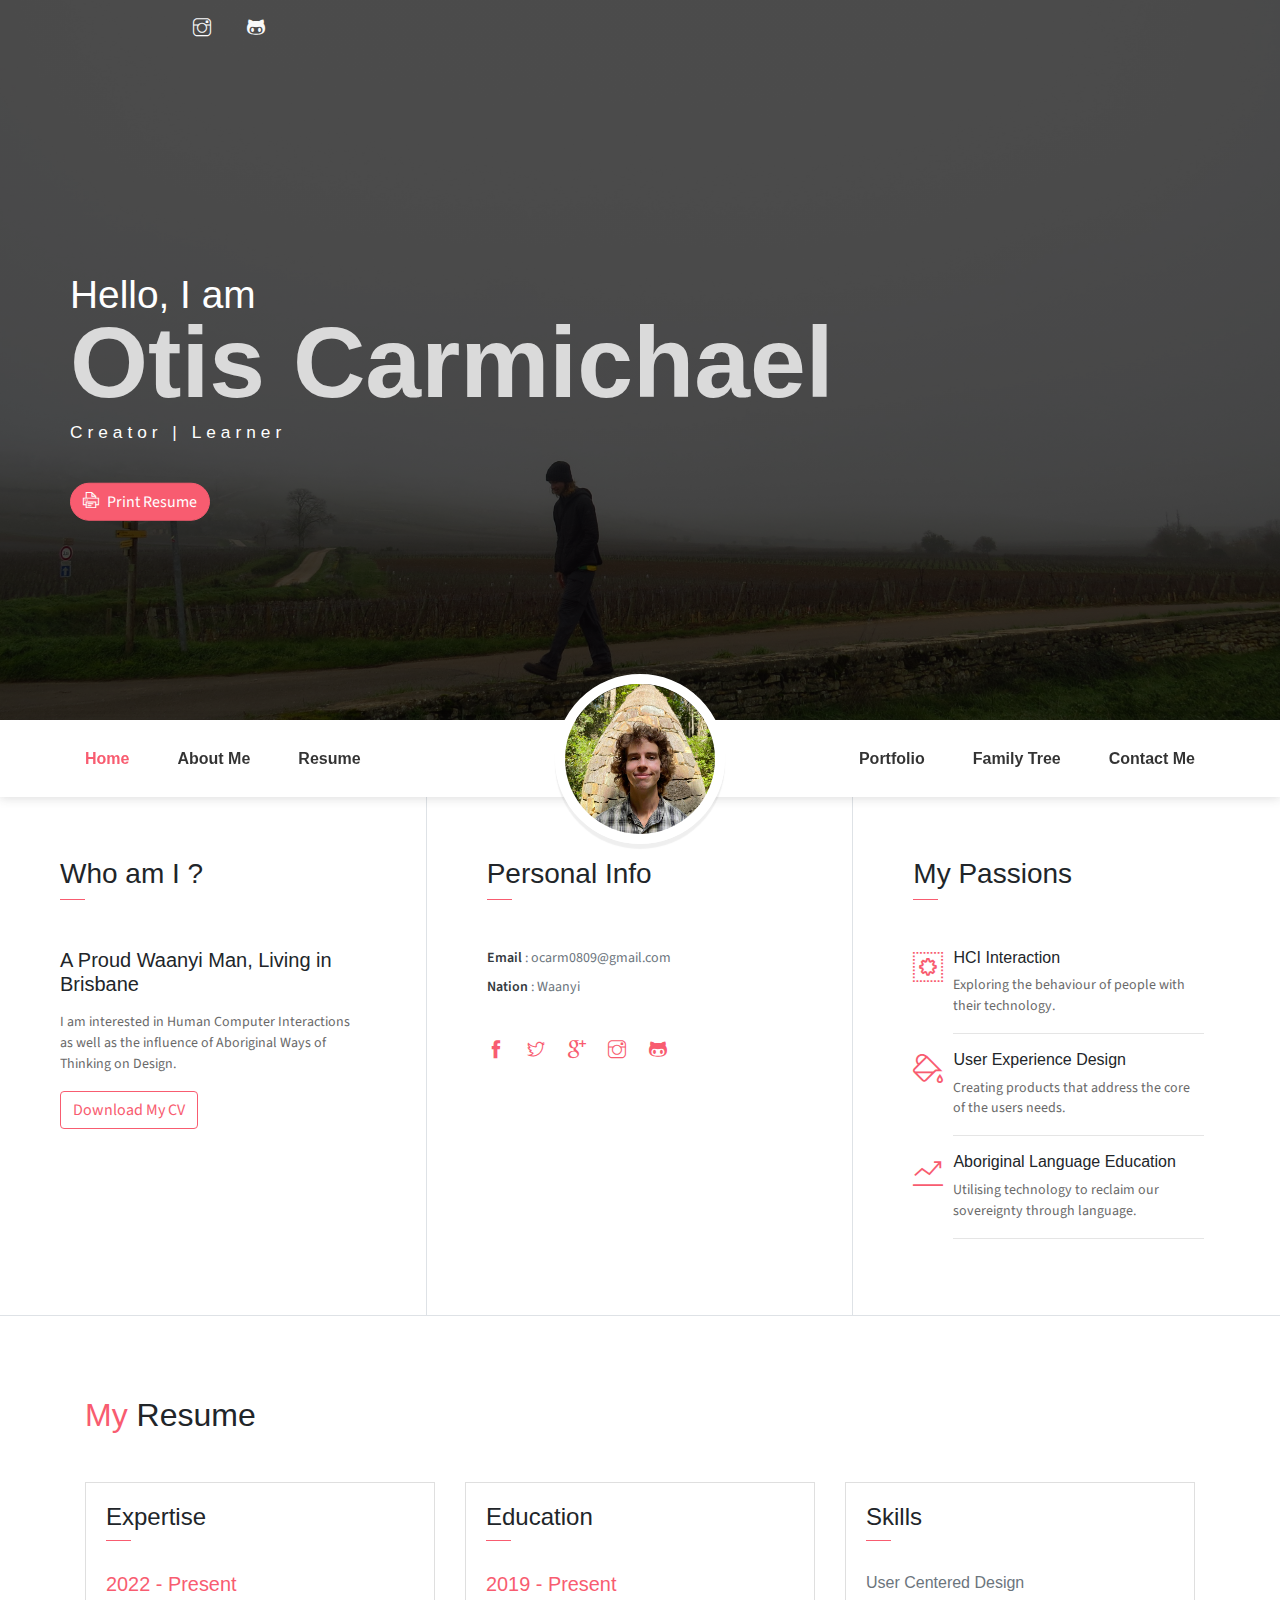
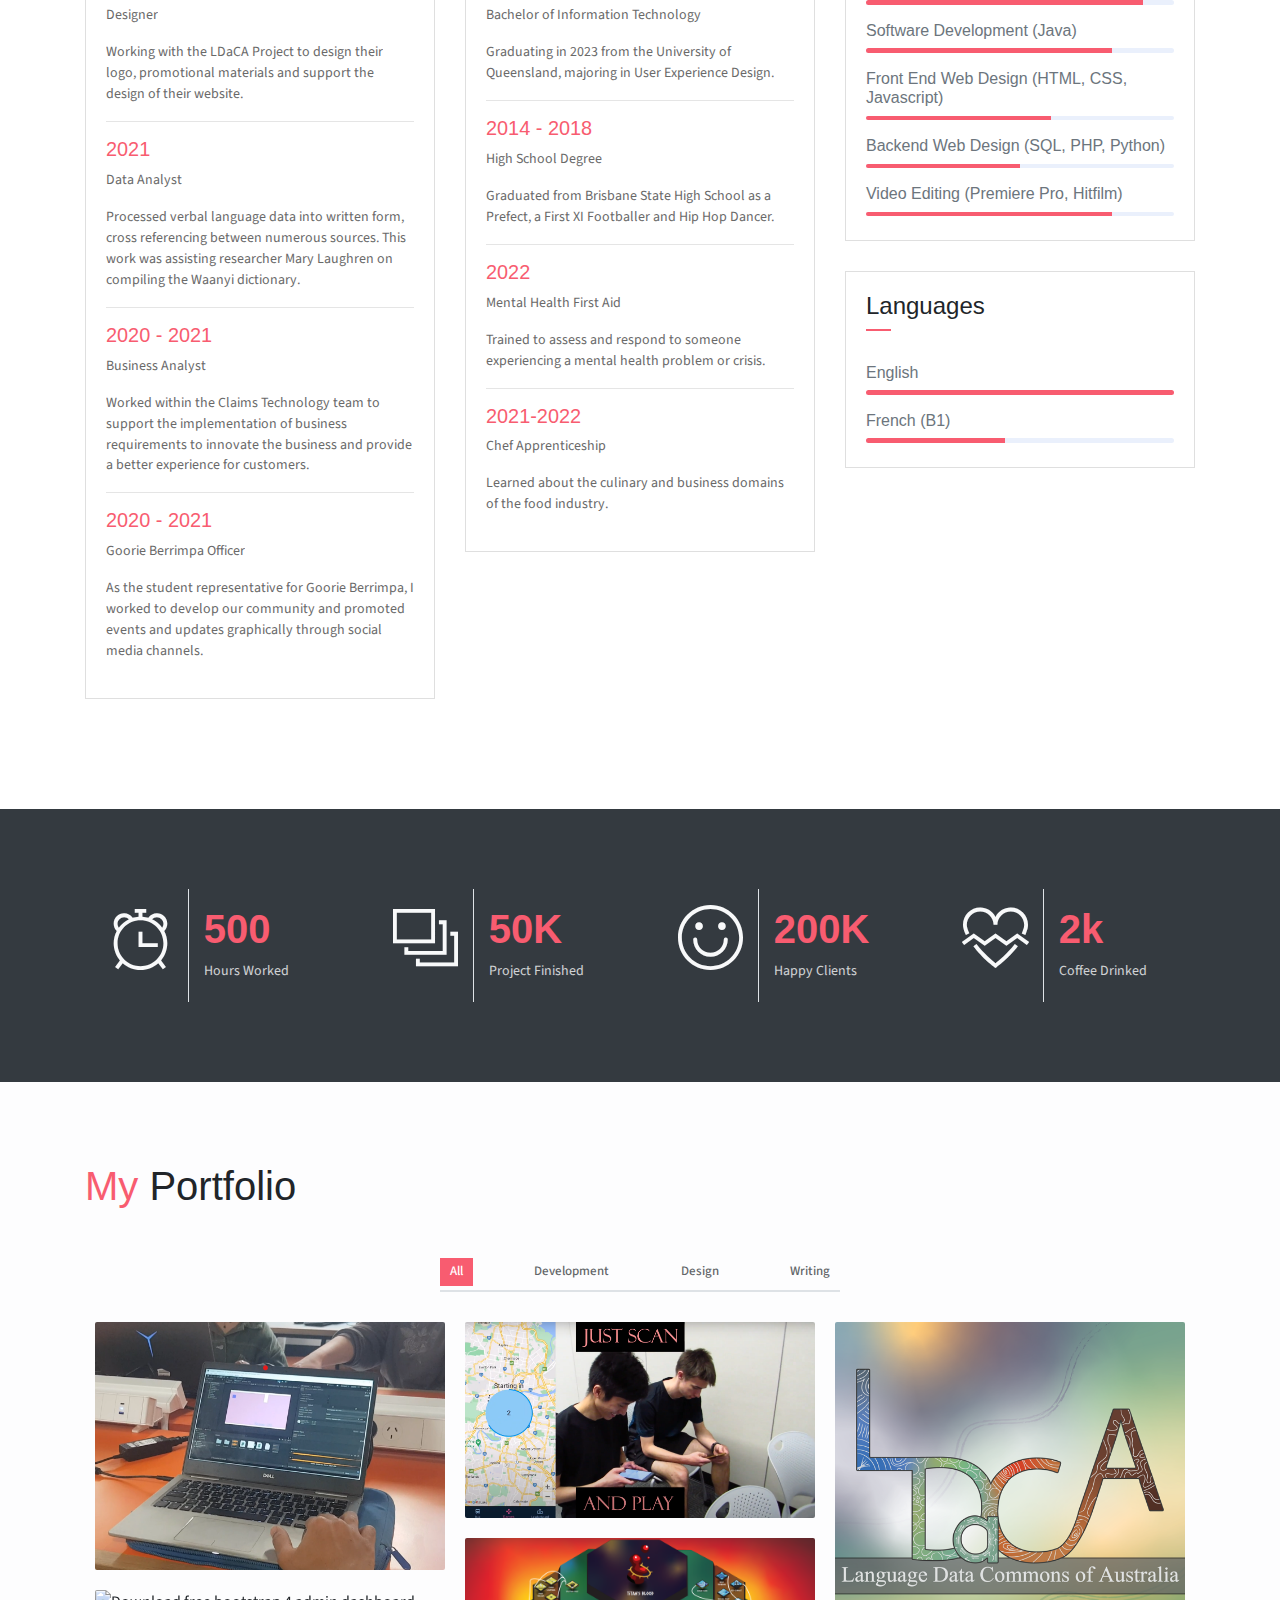
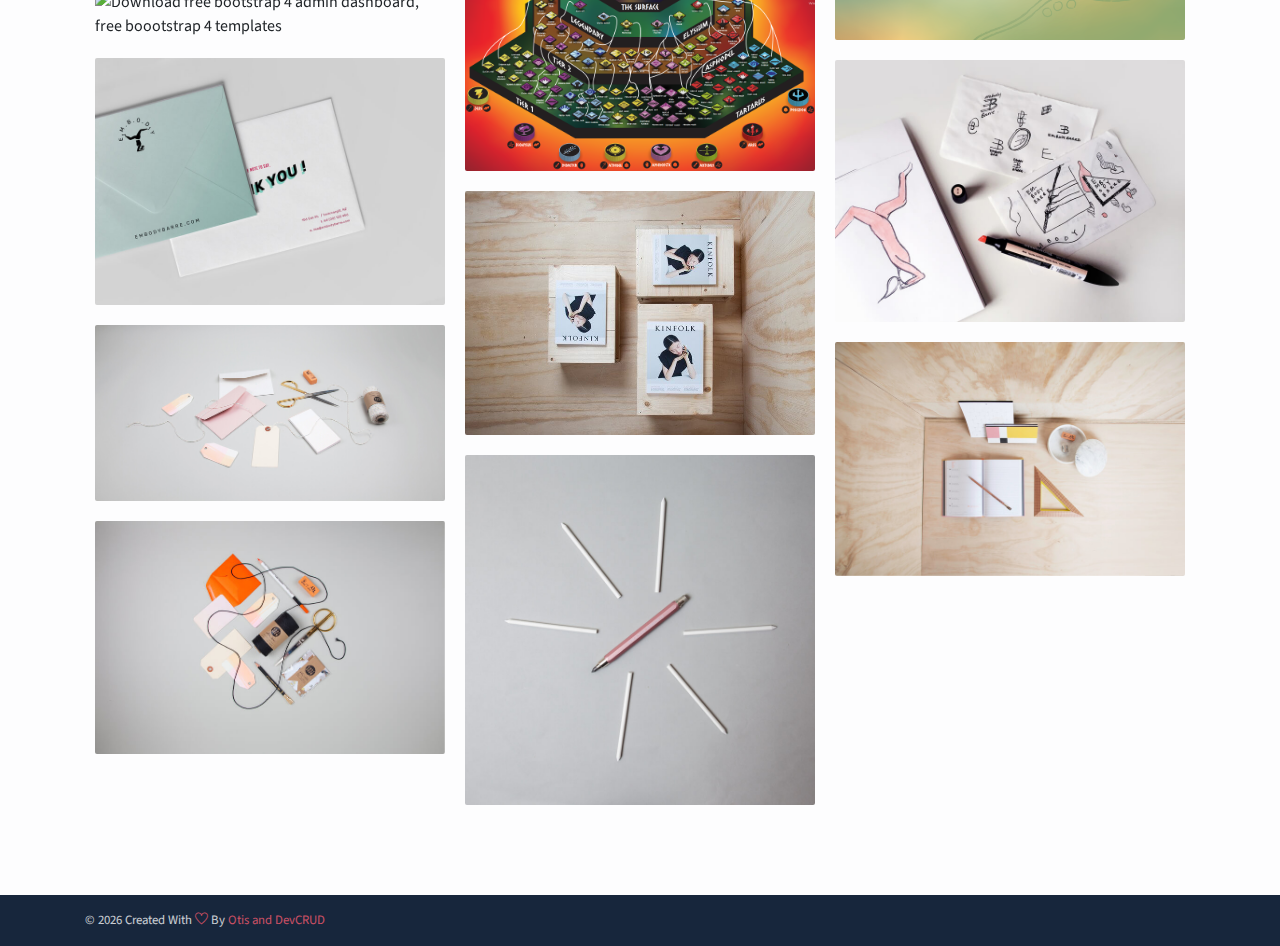
==== commit af8cd598: "Added family tree to site" ====
--- a/index.html
+++ b/index.html
@@ -61,7 +61,7 @@
                         <a href="#portfolio" class="nav-link">Portfolio</a>
                     </li>
                     <li class="nav-item">
-                        <a href="#blog" class="nav-link"></a>
+                        <a href="tree.html" class="nav-link">Family Tree</a>
                     </li>
                     <li class="nav-item last-item">
                         <a href="#contact" class="nav-link">Contact Me</a>
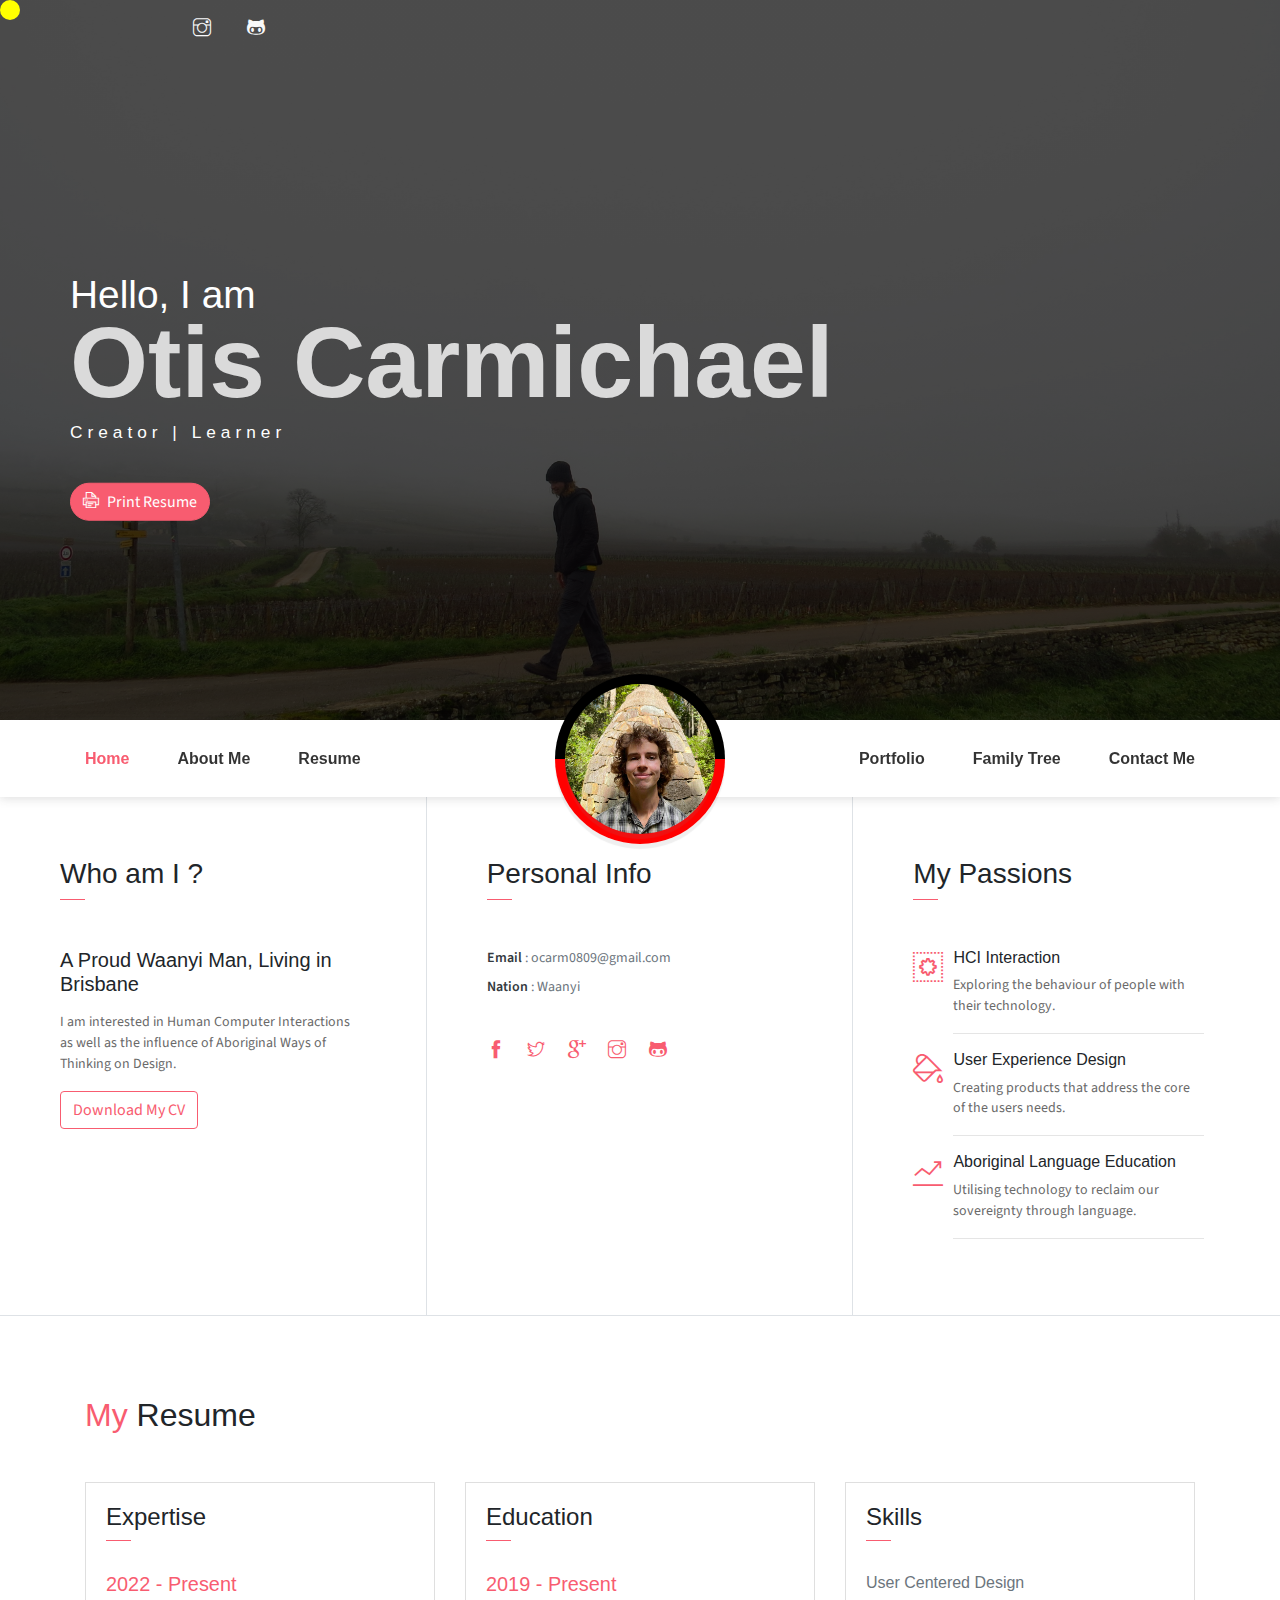
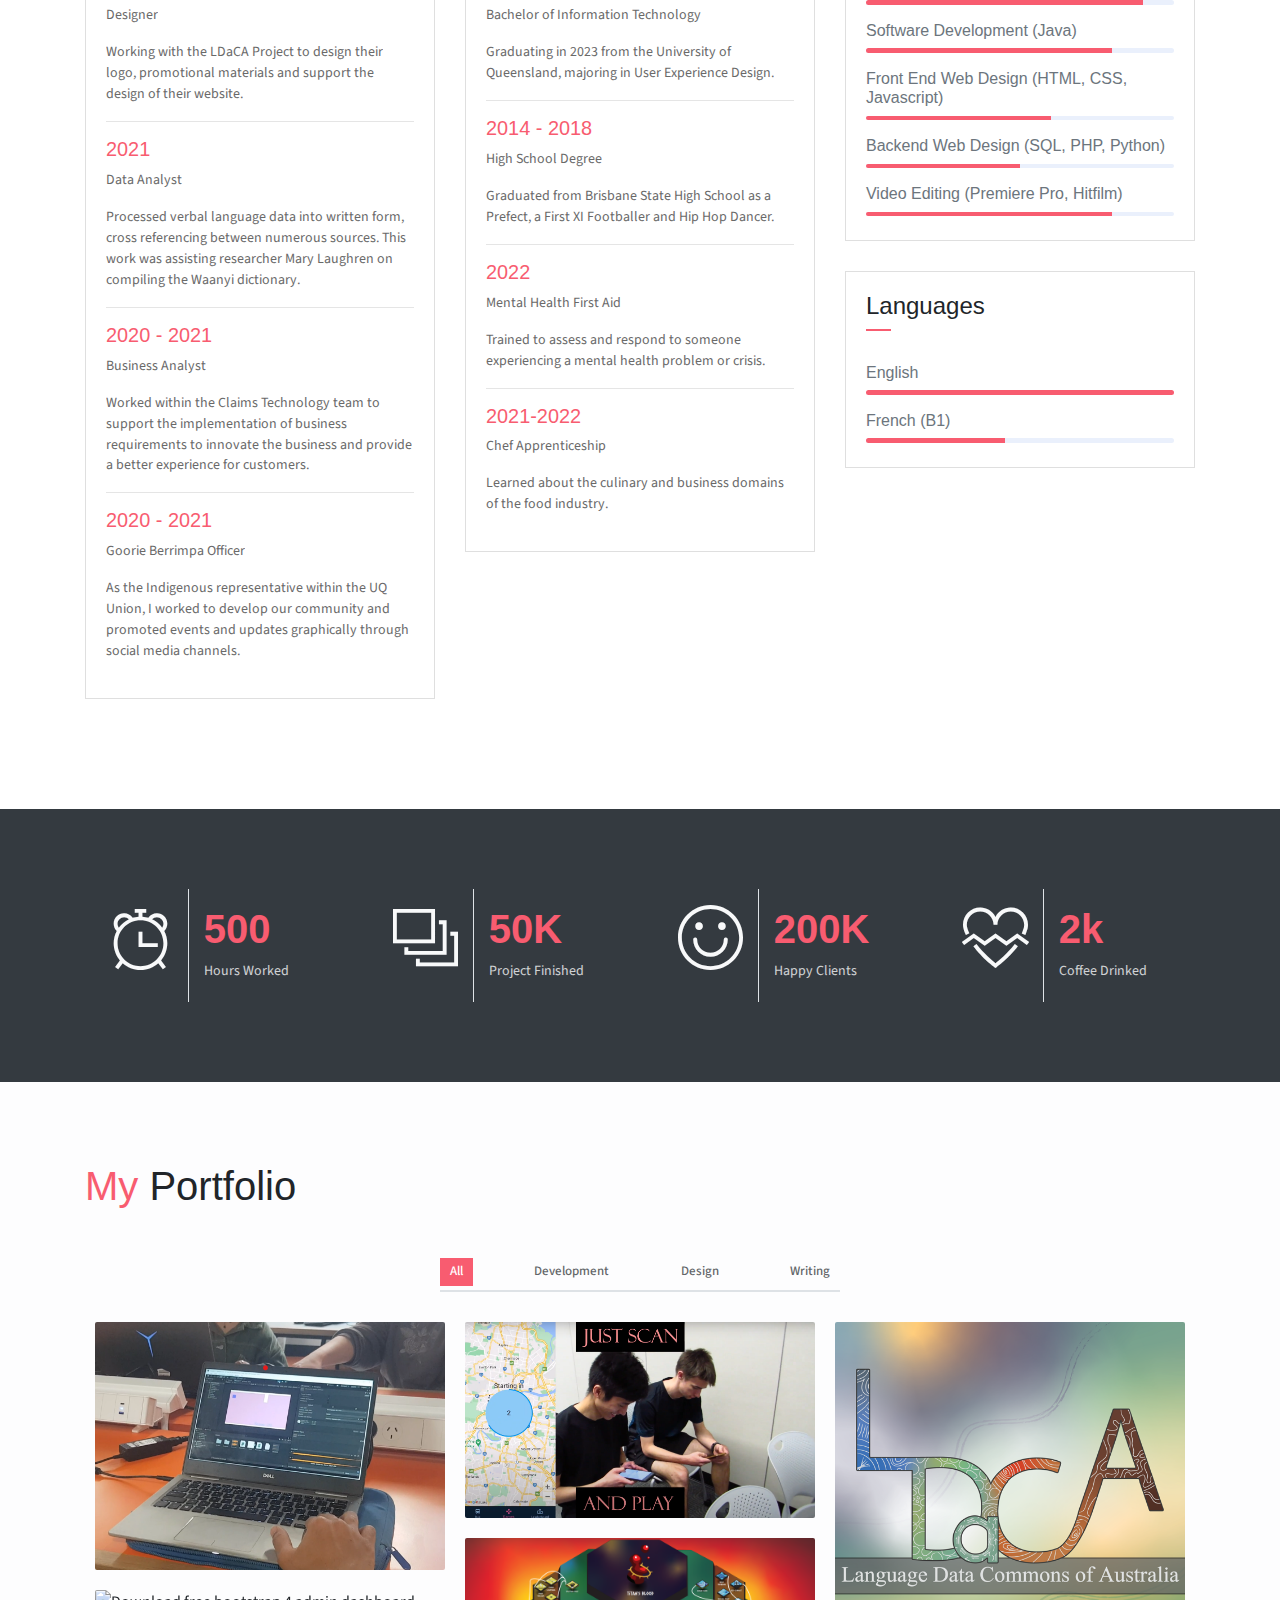
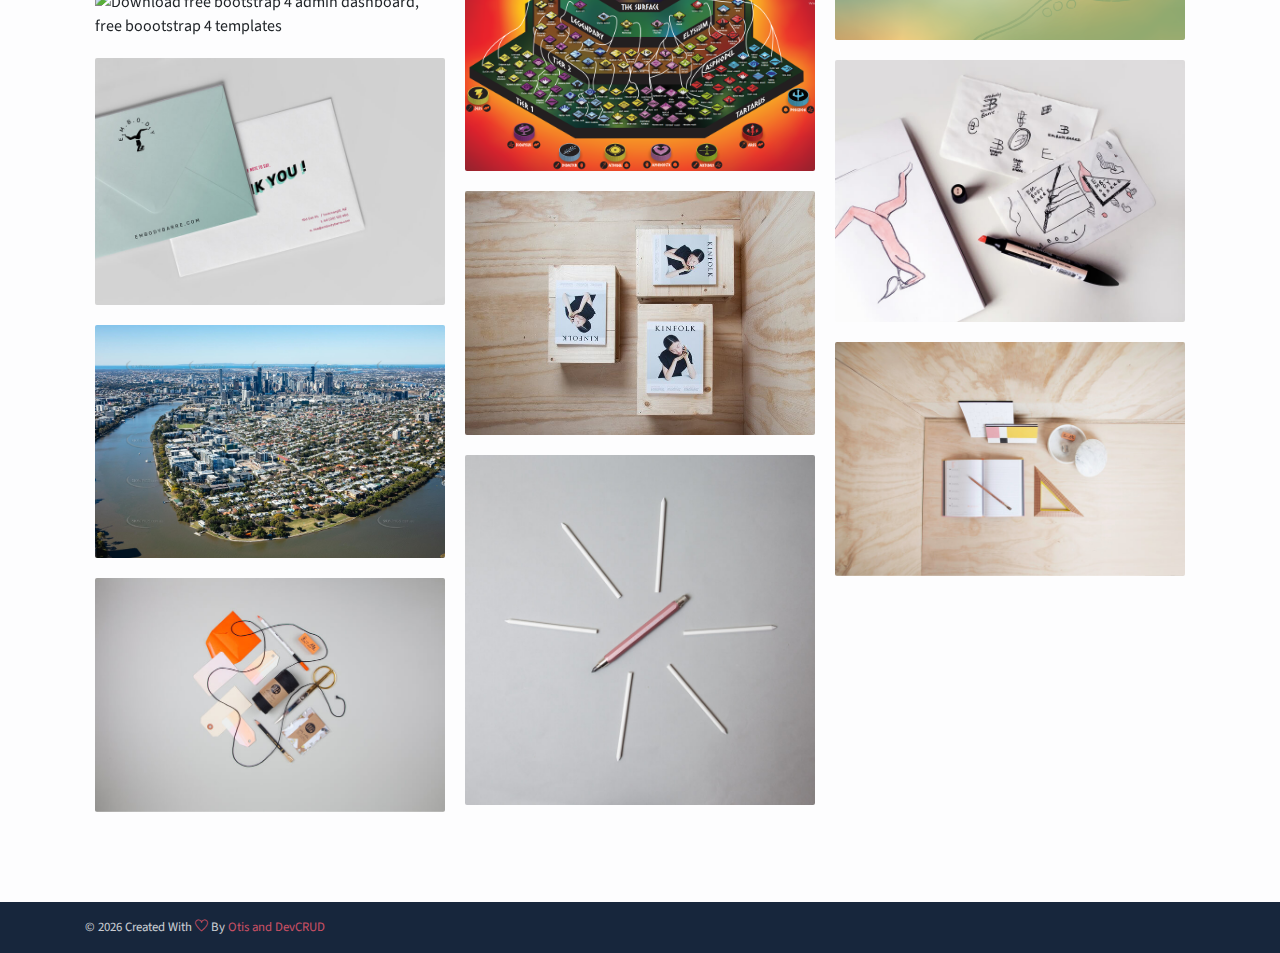
==== commit b6a07998: "Updated mouse trail and flag, added writing" ====
--- a/index.html
+++ b/index.html
@@ -12,6 +12,7 @@
 	<link rel="stylesheet" href="assets/css/style.css">
 </head>
 <body data-spy="scroll" data-target=".navbar" data-offset="40" id="home">
+    <div id="trailer"></div>
     <a href="components.html" class="btn btn-primary btn-component" data-spy="affix" data-offset-top="600"><i class="ti-shift-left-alt"></i> Components</a>
     <header class="header">
         <div class="container">
@@ -50,7 +51,9 @@
                     </li>
                 </ul>
                 <ul class="navbar-nav brand">
-                    <img src="assets/imgs/avatar.jpg" alt="" class="brand-img">
+                    <div id="brand-bg">
+                        <img src="assets/imgs/avatar.jpg" alt="" class="brand-img">
+                    </div>
                     <li class="brand-txt">
                         <h5 class="brand-title">Otis Carmichael</h5>
                         <div class="brand-subtitle">Creator | Learner</div>
@@ -155,7 +158,7 @@
                             <hr>
                             <h6 class="title text-danger">2020 - 2021</h6>
                             <P>Goorie Berrimpa Officer</P>
-                            <P class="subtitle">As the student representative for Goorie Berrimpa, I worked to develop our community and promoted events and updates graphically through social media channels. </P>
+                            <P class="subtitle">As the Indigenous representative within the UQ Union, I worked to develop our community and promoted events and updates graphically through social media channels. </P>
                         </div>
                     </div>
                 </div>
@@ -429,13 +432,14 @@
                     </div> 
                     <div class="col-md-6 col-lg-4 writing new">
                         <div class="portfolio-item">
-                            <img src="assets/imgs/branding-2.jpg" class="img-fluid" alt="Download free bootstrap 4 admin dashboard, free boootstrap 4 templates">  
-                            <div class="content-holder">
-                                <a class="img-popup" href="assets/imgs/branding-2.jpg"></a>
-                                <div class="text-holder">
-                                    <h6 class="title">BRANDING</h6>
-                                    <p class="subtitle">Expedita corporis doloremque velit in totam!</p>
-                                </div>
+                            <img src="assets/projects/West End Aerial.jpg" class="img-fluid" alt="The Richest Man in Meeanjin"> 
+                            <div class="content-holder">
+                                <a class="img-popup" target="_blank" href="assets/projects/The Richest Man in Meaanjin.pdf">
+                                    <div class="text-holder">
+                                        <h6 class="title" style="color: white;">The Richest Man in Meeanjin</h6>
+                                        <p class="subtitle">A glimpse into the top of the bottom of Kurilpa.</p>
+                                    </div>
+                                </a>
                             </div>
                         </div>                                                     
                     </div> 
@@ -786,11 +790,11 @@
     <!-- Isotope  -->
     <script src="assets/vendors/isotope/isotope.pkgd.js"></script>
     
-    <!-- Google mpas -->
+    <!-- Google mpas 
     <script async defer src="https://maps.googleapis.com/maps/api/js?key=AIzaSyCtme10pzgKSPeJVJrG1O3tjR6lk98o4w8&callback=initMap"></script>
-
+-->
     <!-- JohnDoe js -->
-    <script src="assets/js/johndoe.js"></script>
+    <script src="assets/js/script.js"></script>
 
 </body>
 </html>
--- a/assets/css/style.css
+++ b/assets/css/style.css
@@ -76,6 +76,30 @@
   outline: 0 !important;
 }
 
+body:hover > #trailer {
+  opacity: 1;
+}
+
+#trailer {
+  height: 20px;
+  width: 20px;
+  /*color: linear-gradient(to bottom,  #000000 0%,#000000 50%,#ff0000 50%,#ff0000 100%);*/
+  background: yellow;
+  border-radius: 20px;
+  
+  position: fixed;
+  left: 0px;
+  top: 0px;
+  z-index: 10000;
+  
+  pointer-events: none;
+  opacity: 0;
+  transition: opacity 500ms ease;
+  
+  display: grid;
+  place-items: center;
+}
+
 hr {
   box-sizing: content-box;
   height: 0;
@@ -11419,22 +11443,40 @@
 
 .navbar .brand .brand-img {
   object-fit: cover;
-  position: absolute;
+  position: inherit;
   left: 50%;
   top: 50%;
   -webkit-transform: translate(-50%, -50%);
       -ms-transform: translate(-50%, -50%);
           transform: translate(-50%, -50%);
+  -webkit-transform: translate(-50%, -50%);
+  -webkit-transition: .5s !important;
+  transition: .5s !important;
+  -weblit-transition: .5s !important;
+  z-index: 3;
+  box-shadow: 0 5px 1px rgba(128, 128, 128, 0.13);
+  width: 150px;
+  height: 150px;
+  border-radius: 50%;
+}
+
+.navbar .brand #brand-bg {
+  width: 170px;
+  height: 170px;
+  position: absolute;
+  -webkit-transform: translate(-50%, -50%);
+  -ms-transform: translate(-50%, -50%);
+  transform: translate(-50%, -50%);
   -weblit-transform: translate(-50%, -50%);
-  border: 10px solid white;
   -webkit-transition: .5s !important;
   transition: .5s !important;
   -weblit-transition: .5s !important;
   z-index: 2;
   box-shadow: 0 5px 1px rgba(128, 128, 128, 0.13);
-  width: 170px;
-  height: 170px;
+  left: 50%;
+  top: 50%;
   border-radius: 50%;
+  background-image: linear-gradient(to bottom, black 0%, black 50%, red 50%, red 100%);
 }
 
 .navbar .brand .brand-txt {
@@ -11443,7 +11485,7 @@
   opacity: 0;
   -webkit-transition: 1s;
   transition: 1s;
-  -weblit-transition: 1s;
+  -webkit-transition: 1s;
   z-index: 1;
 }
 
@@ -11464,6 +11506,11 @@
 }
 
 .navbar.affix .brand-img {
+  top: -10px;
+  opacity: 0;
+}
+
+.navbar.affix #brand-bg {
   top: -10px;
   opacity: 0;
 }
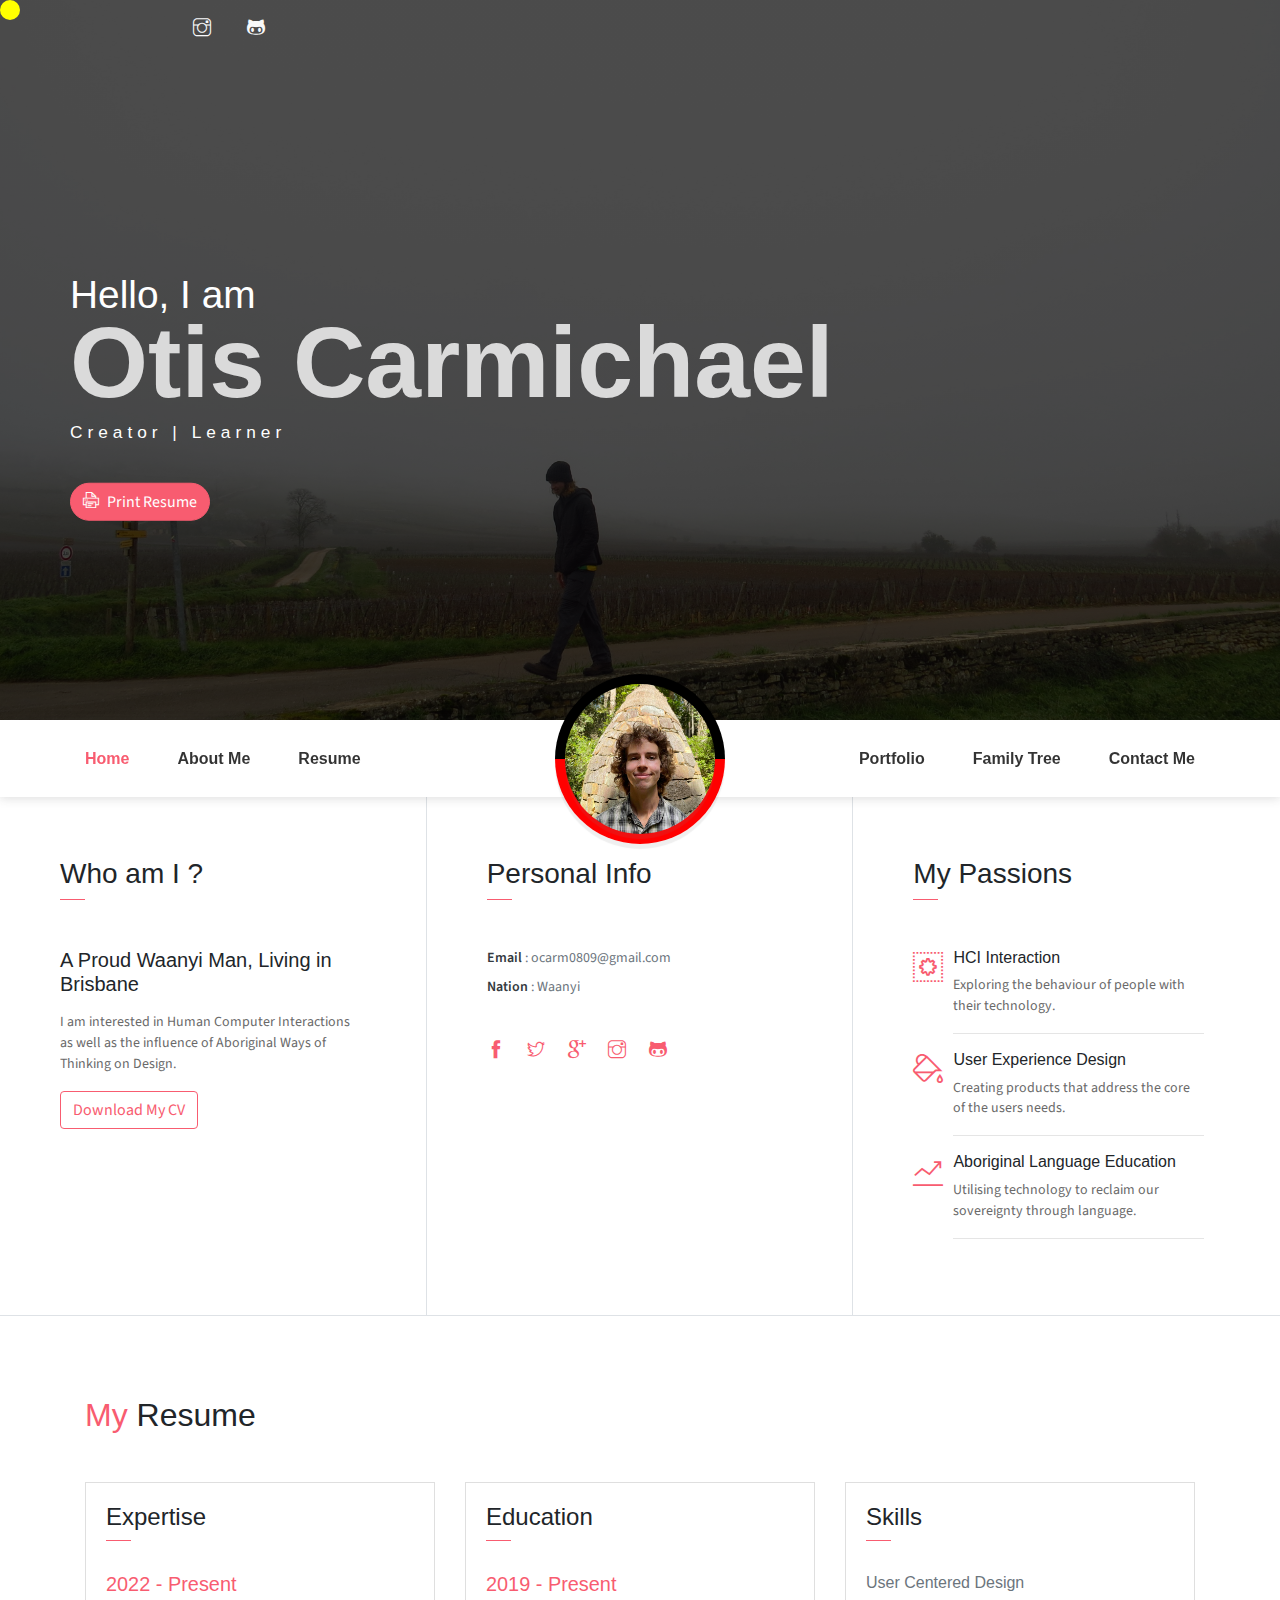
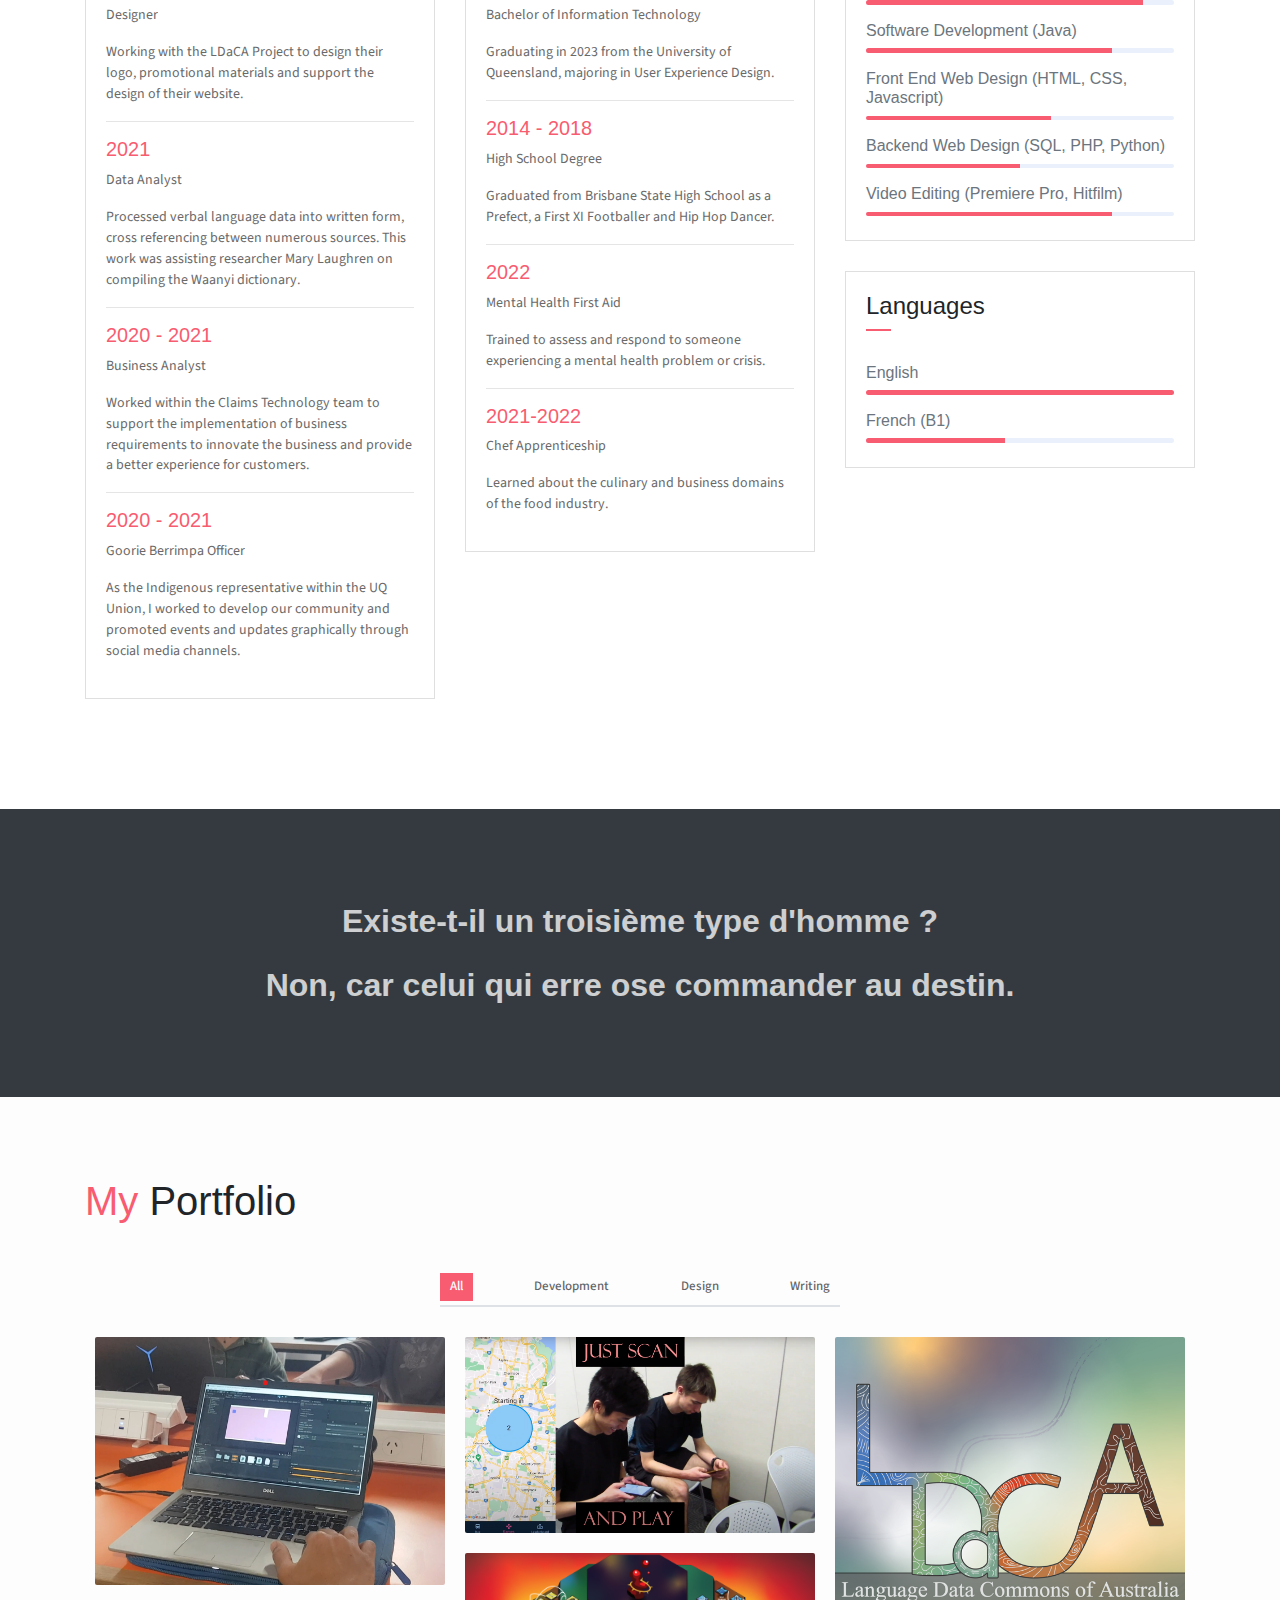
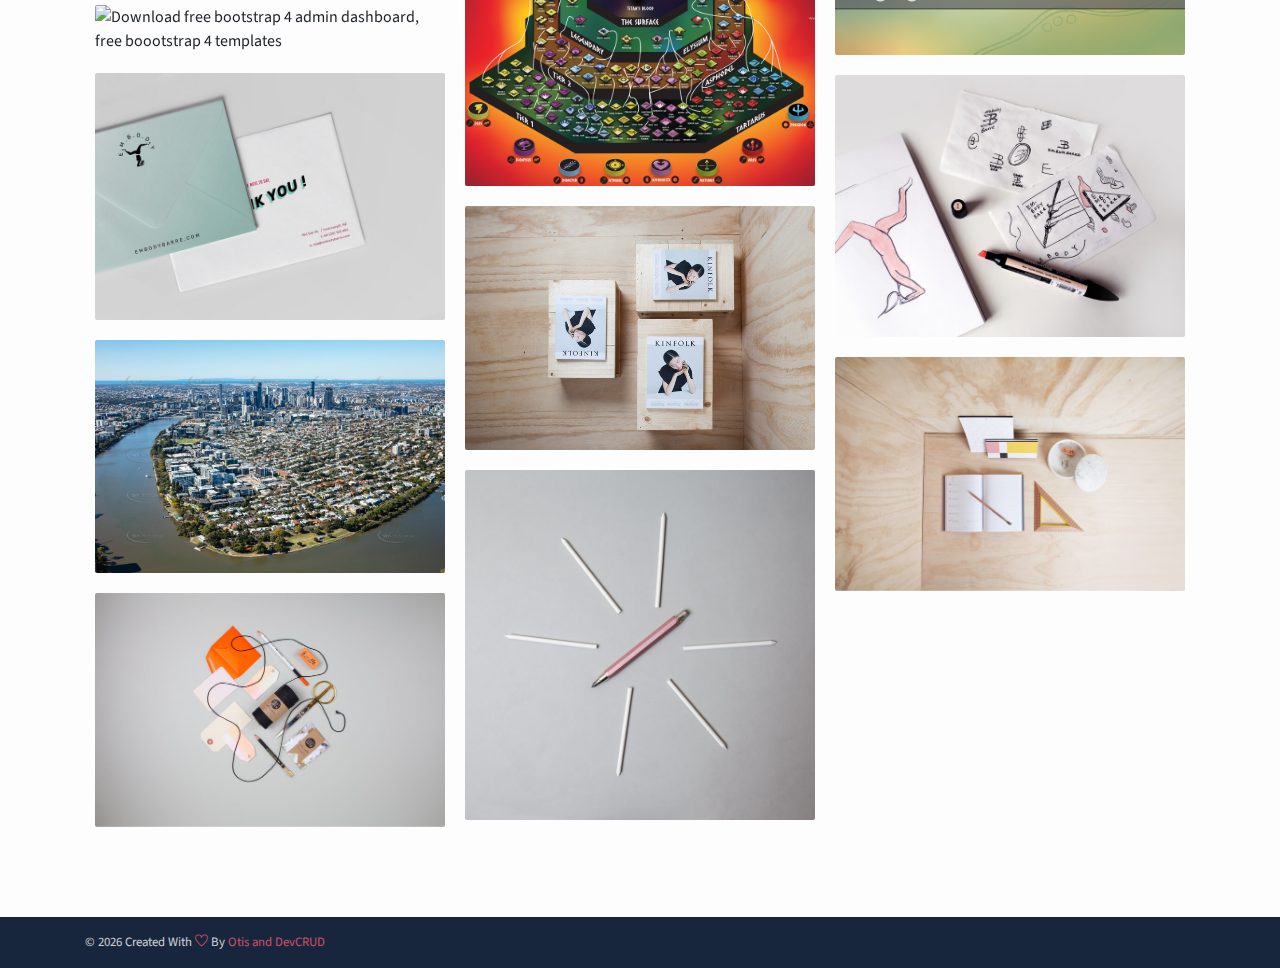
==== commit b5f57673: "Removed Components Tab, updated dark section" ====
--- a/index.html
+++ b/index.html
@@ -13,7 +13,6 @@
 </head>
 <body data-spy="scroll" data-target=".navbar" data-offset="40" id="home">
     <div id="trailer"></div>
-    <a href="components.html" class="btn btn-primary btn-component" data-spy="affix" data-offset-top="600"><i class="ti-shift-left-alt"></i> Components</a>
     <header class="header">
         <div class="container">
             <ul class="social-icons pt-3">
@@ -247,7 +246,11 @@
     <section class="section bg-dark text-center">
         <div class="container">
             <div class="row text-center">
-                <div class="col-md-6 col-lg-3">
+                <p class="quote">
+                    Existe-t-il un troisième type d'homme ? <br>
+                    Non, car celui qui erre ose commander au destin.
+                </p>
+                <!-- <div class="col-md-6 col-lg-3">
                     <div class="row ">
                         <div class="col-5 text-right text-light border-right py-3">
                             <div class="m-auto"><i class="ti-alarm-clock icon-xl"></i></div>
@@ -264,8 +267,8 @@
                             <div class="m-auto"><i class="ti-layers-alt icon-xl"></i></div>
                         </div>
                         <div class="col-7 text-left py-3">
-                            <h1 class="text-danger font-weight-bold font40">50K</h1>
-                            <p class="text-light mb-1">Project Finished</p>
+                            <h1 class="text-danger font-weight-bold font40">100's</h1>
+                            <p class="text-light mb-1">of Interests</p>
                         </div>
                     </div>
                 </div>
@@ -290,7 +293,7 @@
                             <p class="text-light mb-1">Coffee Drinked</p>
                         </div>
                     </div>
-                </div>
+                </div> -->
             </div>
         </div>
     </section>
--- a/assets/css/style.css
+++ b/assets/css/style.css
@@ -72,6 +72,16 @@
   background-color: #fff;
 }
 
+.quote {
+  font-family: "Caveat", 'Trebuchet MS', sans-serif;
+  font-size: 2rem;
+  font-weight: 600;
+  line-height: 2;
+  color: whitesmoke;
+  text-align: center;
+  margin: auto;
+}
+
 [tabindex="-1"]:focus {
   outline: 0 !important;
 }
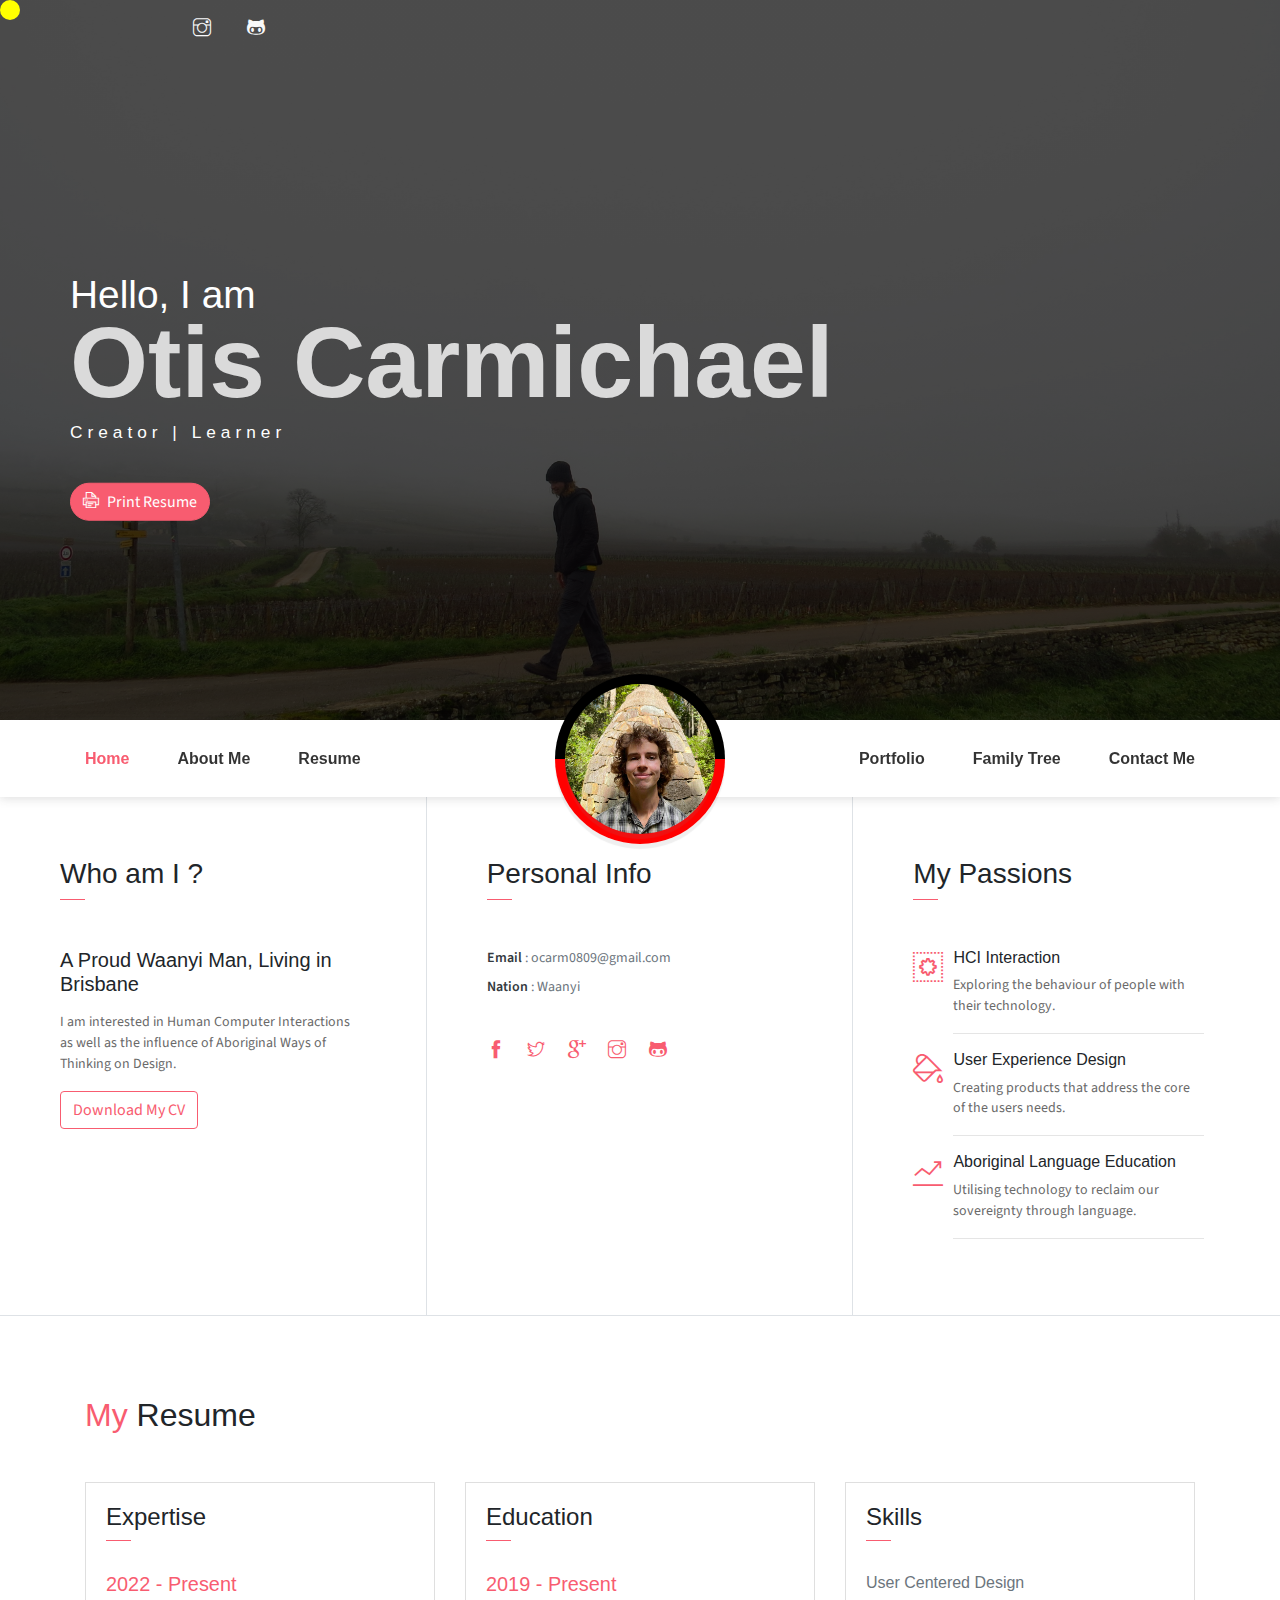
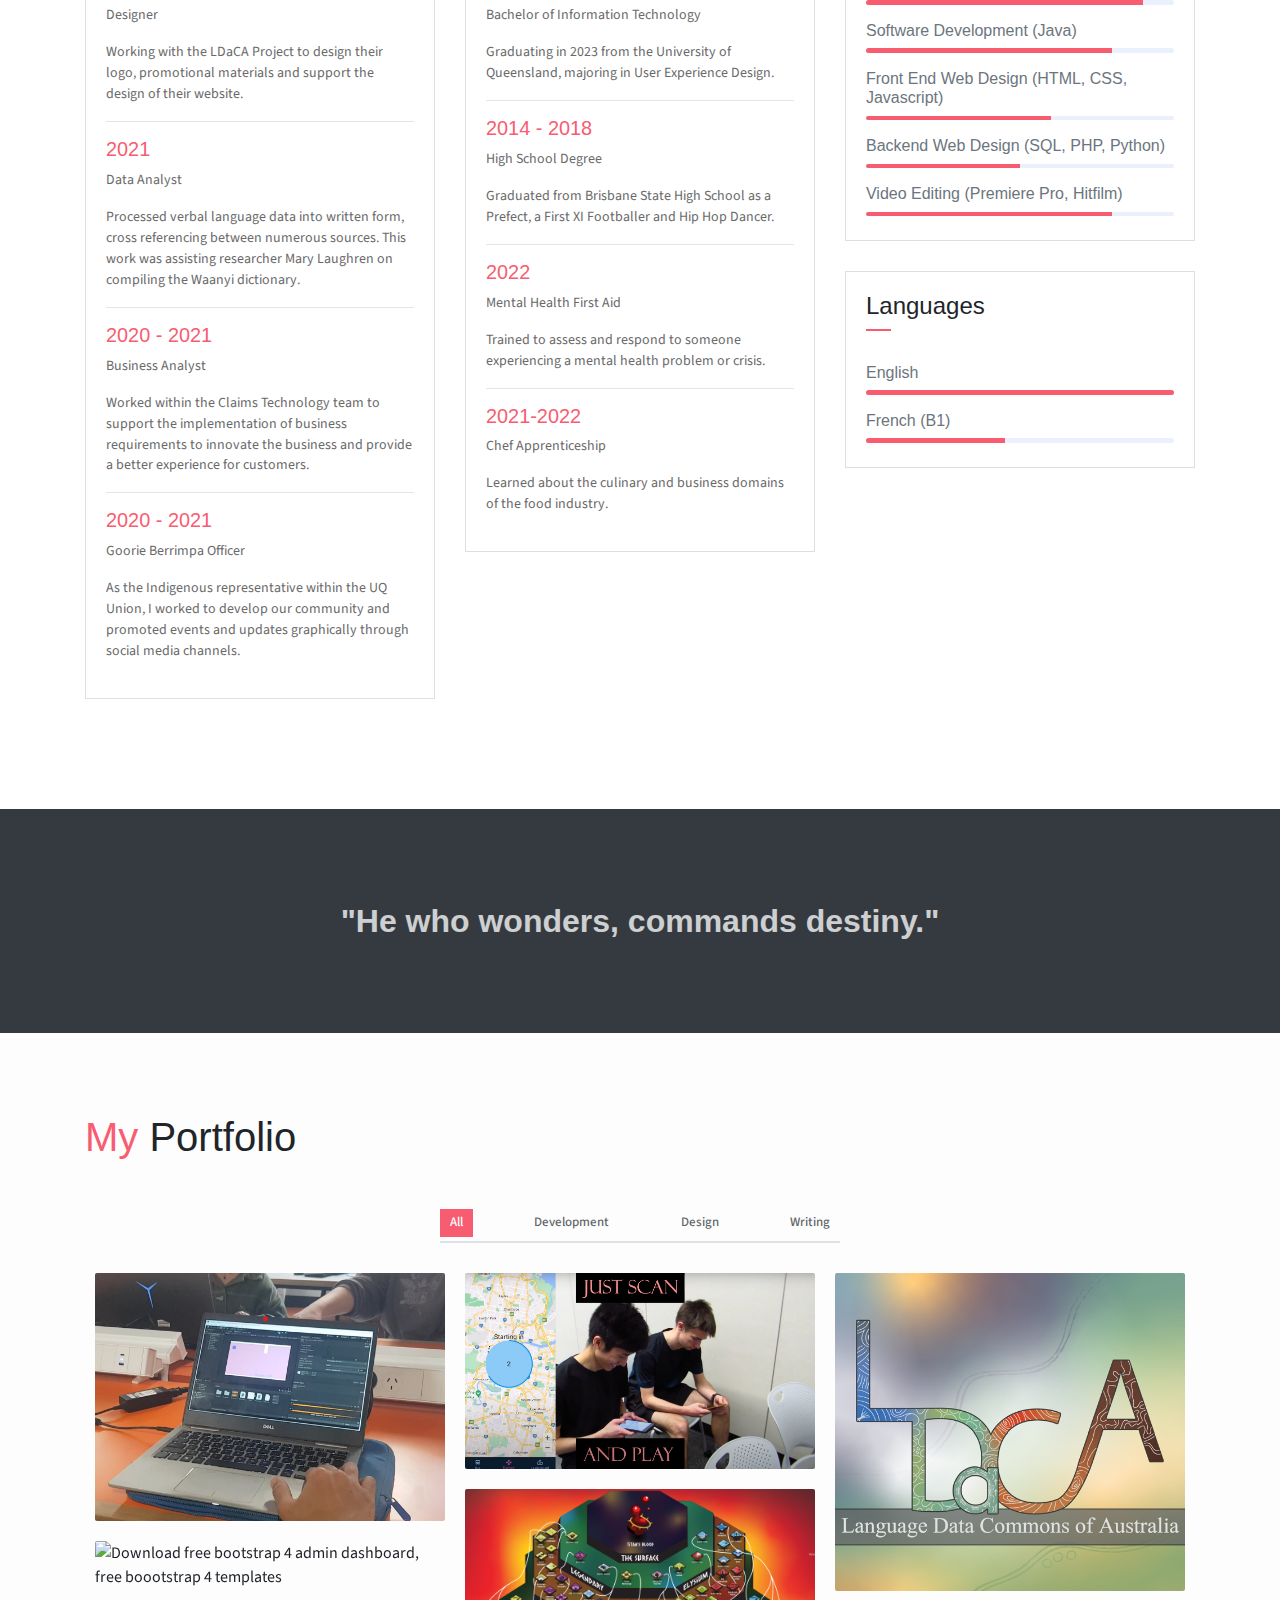
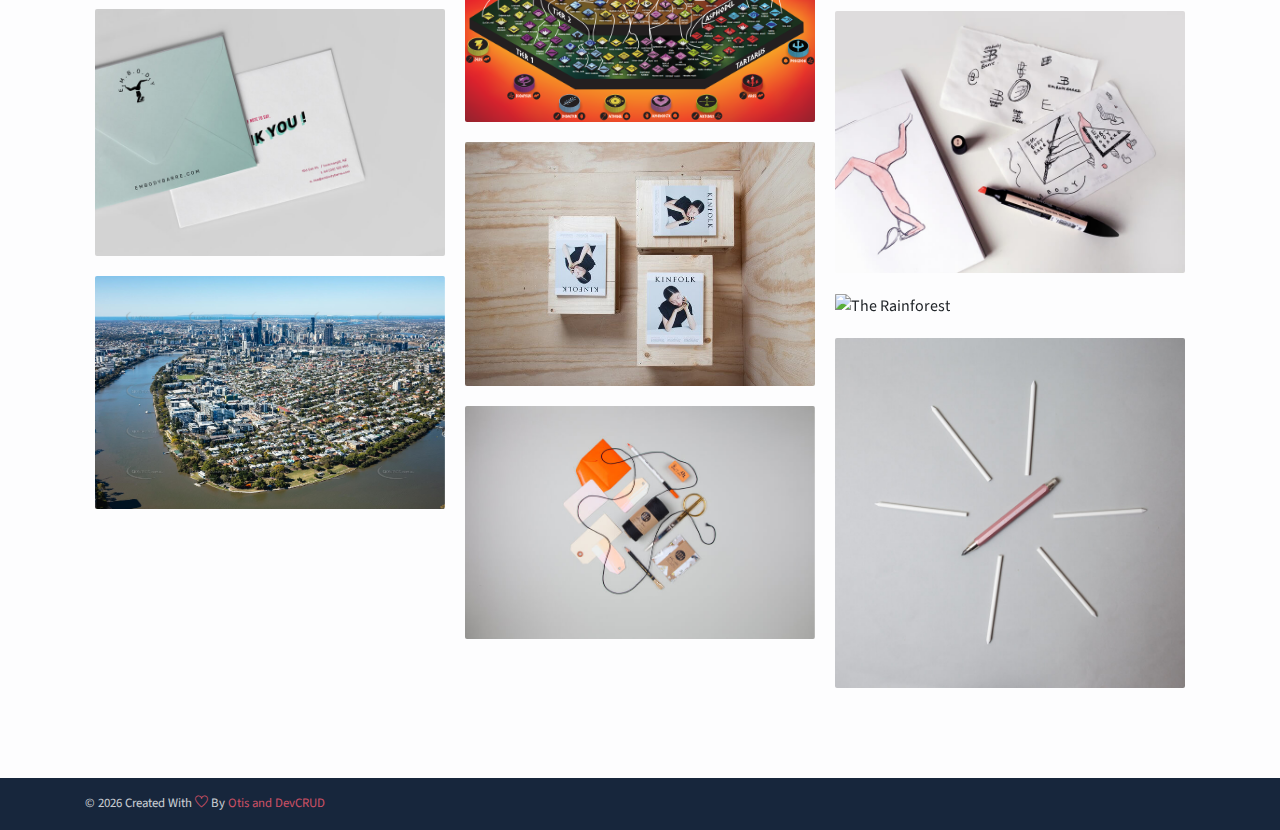
==== commit b85d550f: "Added rainforest and updates" ====
--- a/index.html
+++ b/index.html
@@ -247,8 +247,7 @@
         <div class="container">
             <div class="row text-center">
                 <p class="quote">
-                    Existe-t-il un troisième type d'homme ? <br>
-                    Non, car celui qui erre ose commander au destin.
+                   "He who wonders, commands destiny."
                 </p>
                 <!-- <div class="col-md-6 col-lg-3">
                     <div class="row ">
@@ -448,13 +447,14 @@
                     </div> 
                     <div class="col-md-6 col-lg-4 writing new">
                         <div class="portfolio-item">
-                            <img src="assets/imgs/branding-3.jpg" class="img-fluid" alt="Download free bootstrap 4 admin dashboard, free boootstrap 4 templates">   
-                            <div class="content-holder">
-                                <a class="img-popup" href="assets/imgs/branding-3.jpg"></a>
-                                <div class="text-holder">
-                                    <h6 class="title">BRANDING</h6>
-                                    <p class="subtitle">Expedita corporis doloremque velit in totam!</p>
-                                </div>
+                            <img src="assets/imgs/The Rainforest.JPG" class="img-fluid" alt="The Rainforest">   
+                            <div class="content-holder">
+                                <a class="img-popup" target="_blank" href="assets/projects/The Rainforest.pdf">
+                                    <div class="text-holder">
+                                        <h6 class="title" style="color:white">The Rainforest</h6>
+                                        <p class="subtitle">To enter the rainforest is to submit to the rainforest. Do not resist.</p>
+                                    </div>
+                                </a>
                             </div>
                         </div>                                                    
                     </div> 
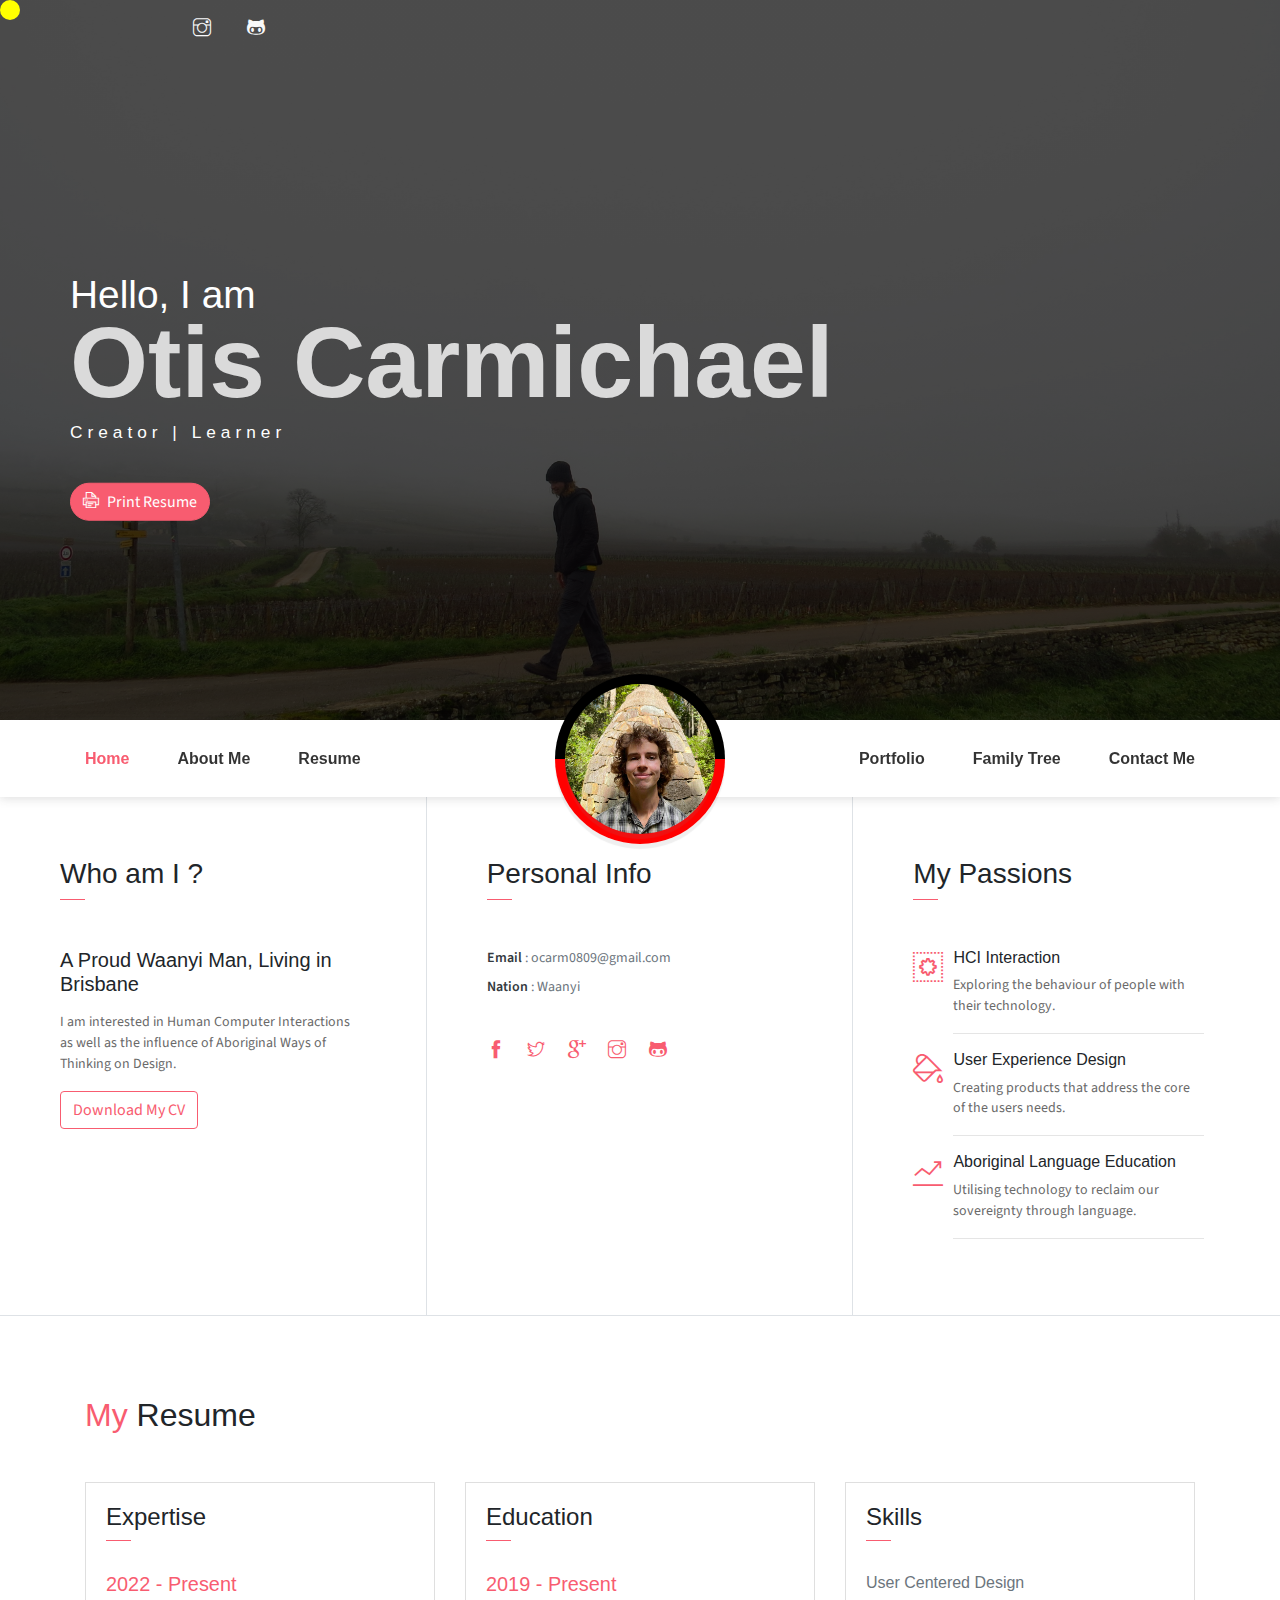
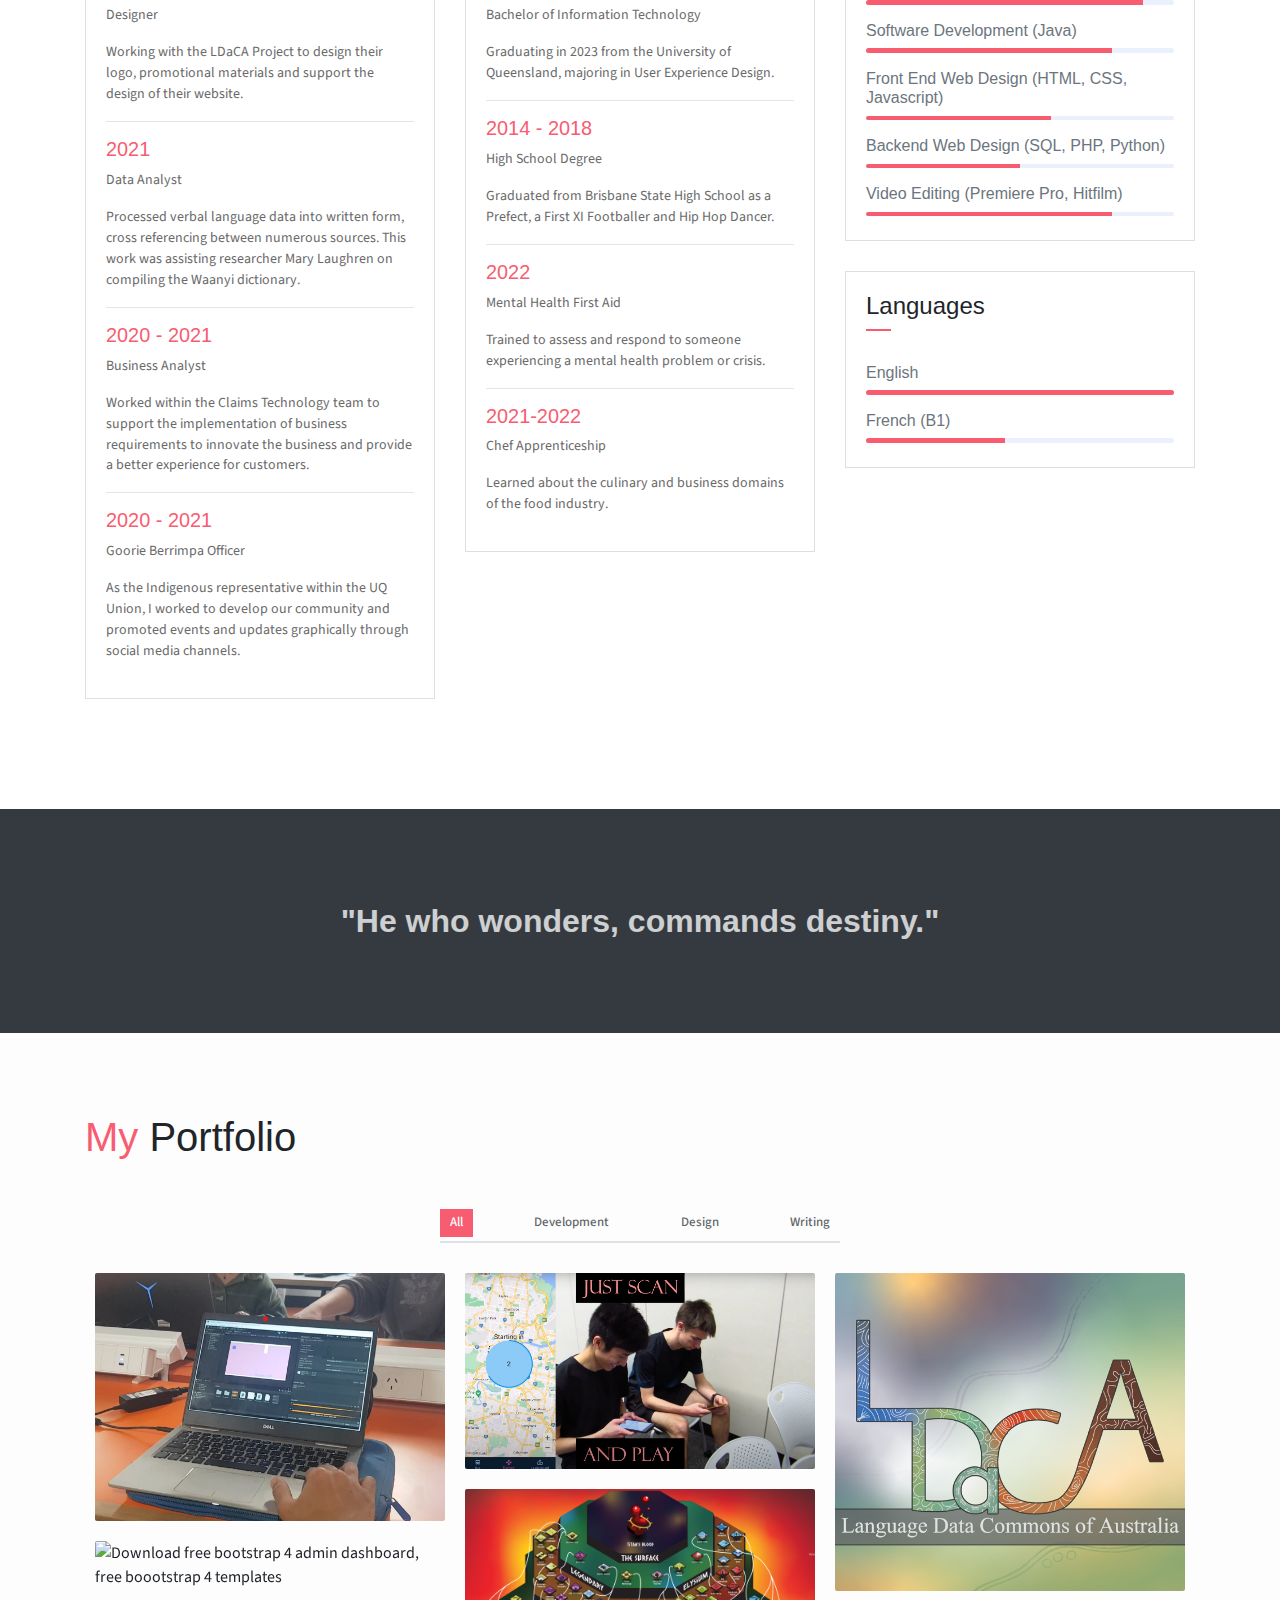
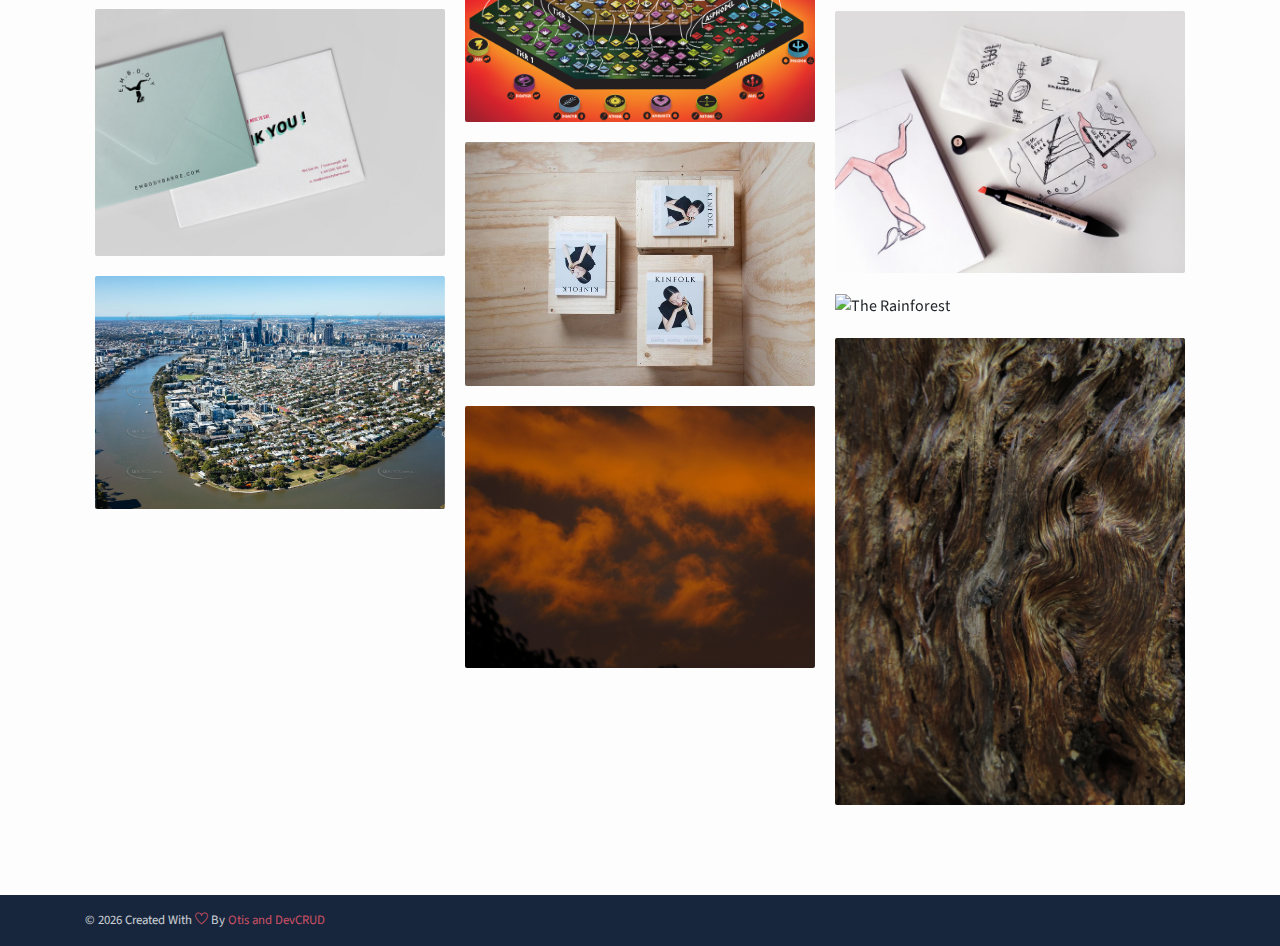
==== commit e85c3aaf: ""Added first and last awake"" ====
--- a/index.html
+++ b/index.html
@@ -434,7 +434,7 @@
                     </div> 
                     <div class="col-md-6 col-lg-4 writing new">
                         <div class="portfolio-item">
-                            <img src="assets/projects/West End Aerial.jpg" class="img-fluid" alt="The Richest Man in Meeanjin"> 
+                            <img src="assets/imgs/Thumbnails/West End Aerial.jpg" class="img-fluid" alt="The Richest Man in Meeanjin"> 
                             <div class="content-holder">
                                 <a class="img-popup" target="_blank" href="assets/projects/The Richest Man in Meaanjin.pdf">
                                     <div class="text-holder">
@@ -447,7 +447,7 @@
                     </div> 
                     <div class="col-md-6 col-lg-4 writing new">
                         <div class="portfolio-item">
-                            <img src="assets/imgs/The Rainforest.JPG" class="img-fluid" alt="The Rainforest">   
+                            <img src="assets/imgs/Thumbnails/The Rainforest.JPG" class="img-fluid" alt="The Rainforest">   
                             <div class="content-holder">
                                 <a class="img-popup" target="_blank" href="assets/projects/The Rainforest.pdf">
                                     <div class="text-holder">
@@ -460,28 +460,30 @@
                     </div> 
                     <div class="col-md-6 col-lg-4 writing new">
                         <div class="portfolio-item">
-                            <img src="assets/imgs/branding-4.jpg" class="img-fluid" alt="Download free bootstrap 4 admin dashboard, free boootstrap 4 templates">                      
-                            <div class="content-holder">
-                                <a class="img-popup" href="assets/imgs/branding-4.jpg"></a>
-                                <div class="text-holder">
-                                    <h6 class="title">BRANDING</h6>
-                                    <p class="subtitle">Expedita corporis doloremque velit in totam!</p>
-                                </div>
-                            </div>
-                        </div>                                                      
+                            <img src="assets/imgs/Thumbnails/First Awake.JPG" class="img-fluid" alt="First Awake">   
+                            <div class="content-holder">
+                                <a class="img-popup" target="_blank" href="assets/projects/First Awake.pdf">
+                                    <div class="text-holder">
+                                        <h6 class="title" style="color:white">First Awake</h6>
+                                        <p class="subtitle">There is a special education reserved for the early riser. </p>
+                                    </div>
+                                </a>
+                            </div>
+                        </div>                                                    
                     </div> 
                     <div class="col-md-6 col-lg-4 writing new">
                         <div class="portfolio-item">
-                            <img src="assets/imgs/branding-5.jpg" class="img-fluid" alt="Download free bootstrap 4 admin dashboard, free boootstrap 4 templates">          
-                            <div class="content-holder">
-                                <a class="img-popup" href="assets/imgs/branding-5.jpg"></a>
-                                <div class="text-holder">
-                                    <h6 class="title">BRANDING</h6>
-                                    <p class="subtitle">Expedita corporis doloremque velit in totam!</p>
-                                </div>
-                            </div>
-                        </div>                                                   
-                    </div>
+                            <img src="assets/imgs/Thumbnails/Last Awake.JPG" class="img-fluid" alt="Last Awake">   
+                            <div class="content-holder">
+                                <a class="img-popup" target="_blank" href="assets/projects/Last Awake.pdf">
+                                    <div class="text-holder">
+                                        <h6 class="title" style="color:white">Last Awake</h6>
+                                        <p class="subtitle">The chill of the night holds its own terrors. </p>
+                                    </div>
+                                </a>
+                            </div>
+                        </div>                                                    
+                    </div> 
                 </div> 
             </div>  
         </div>            
